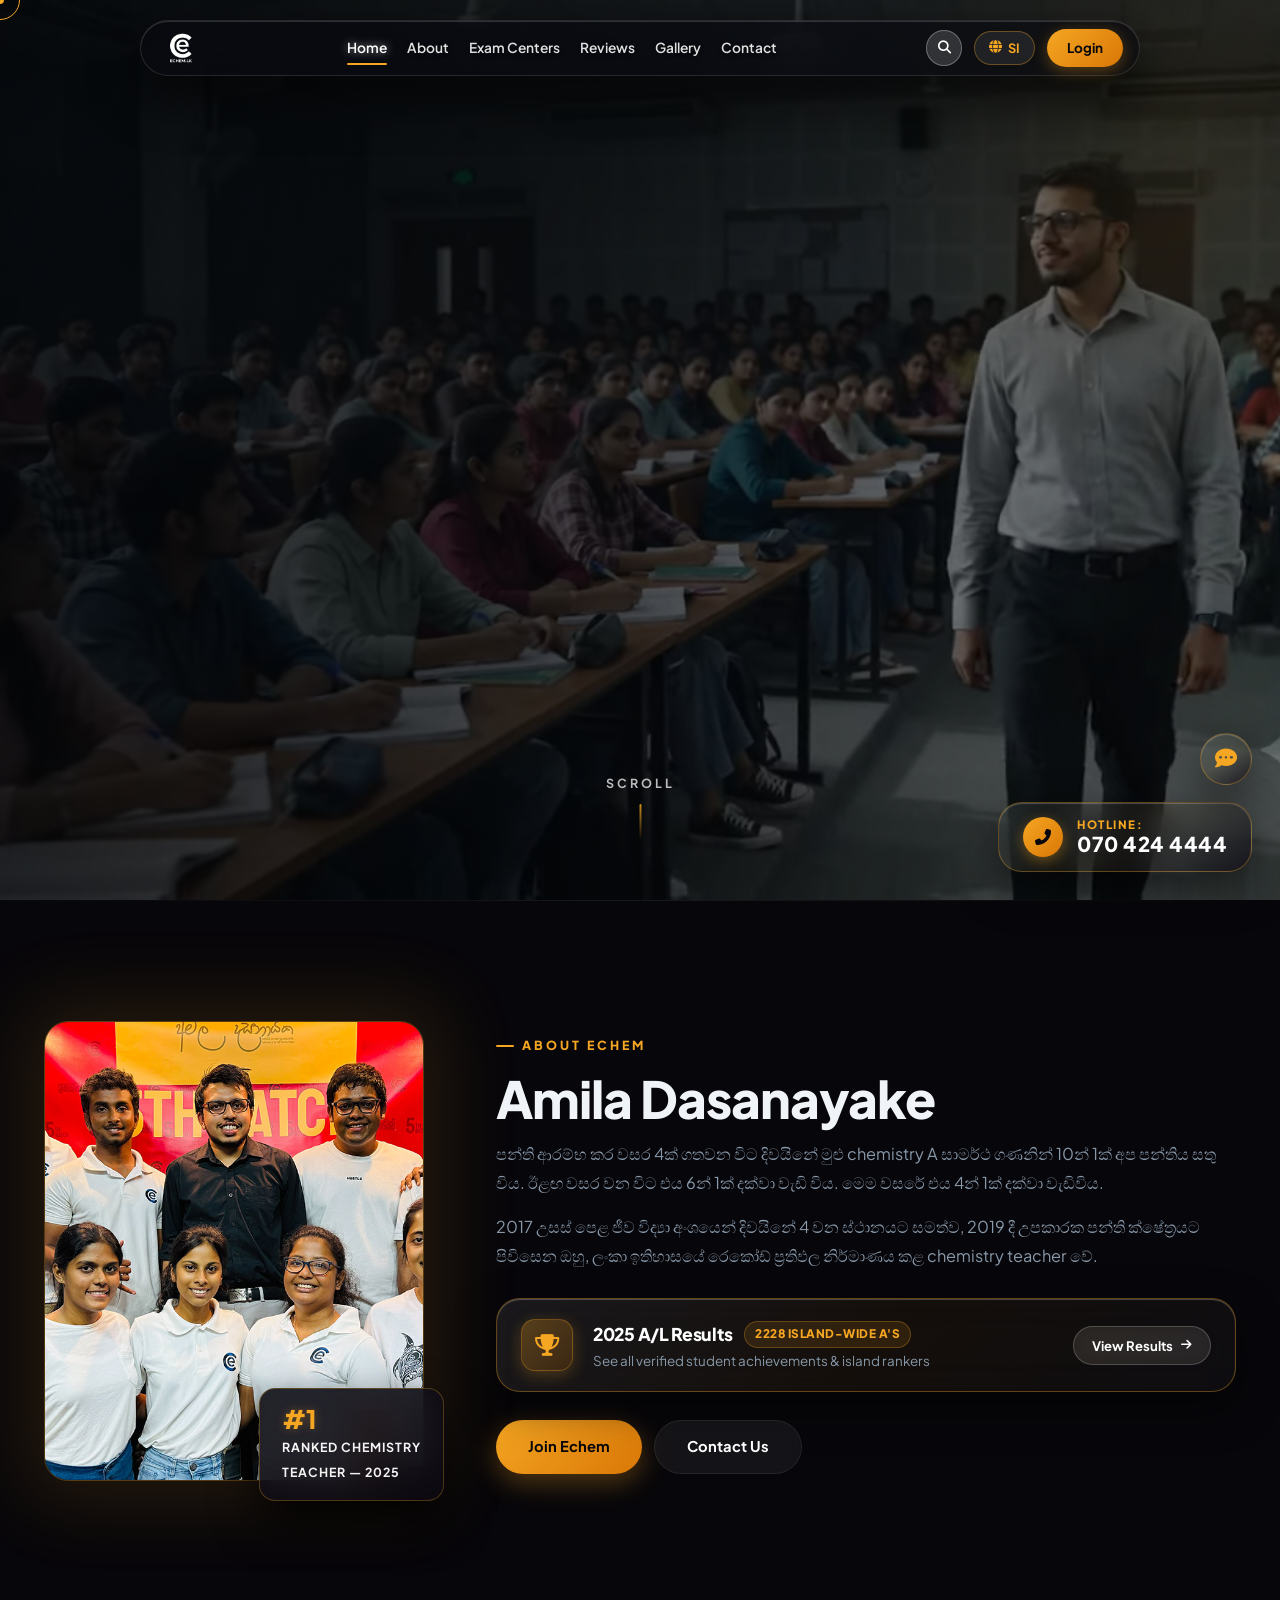
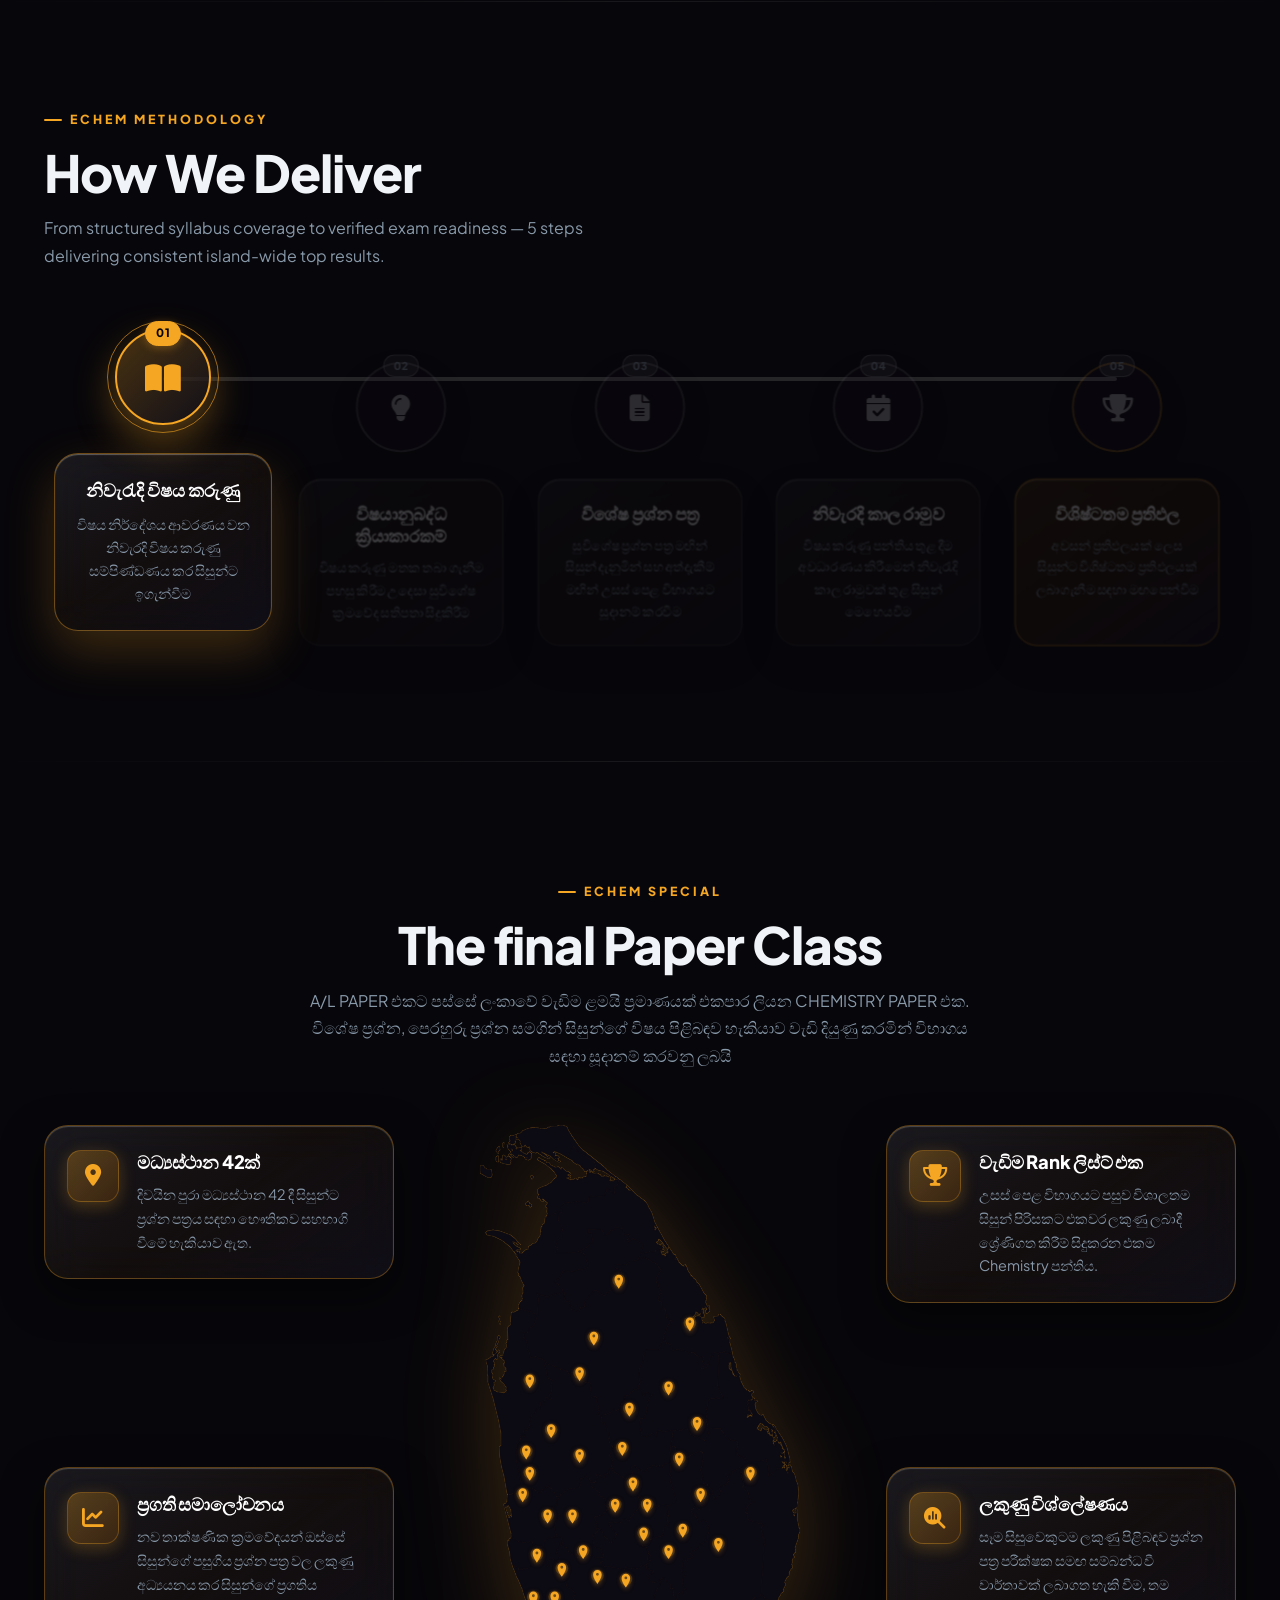
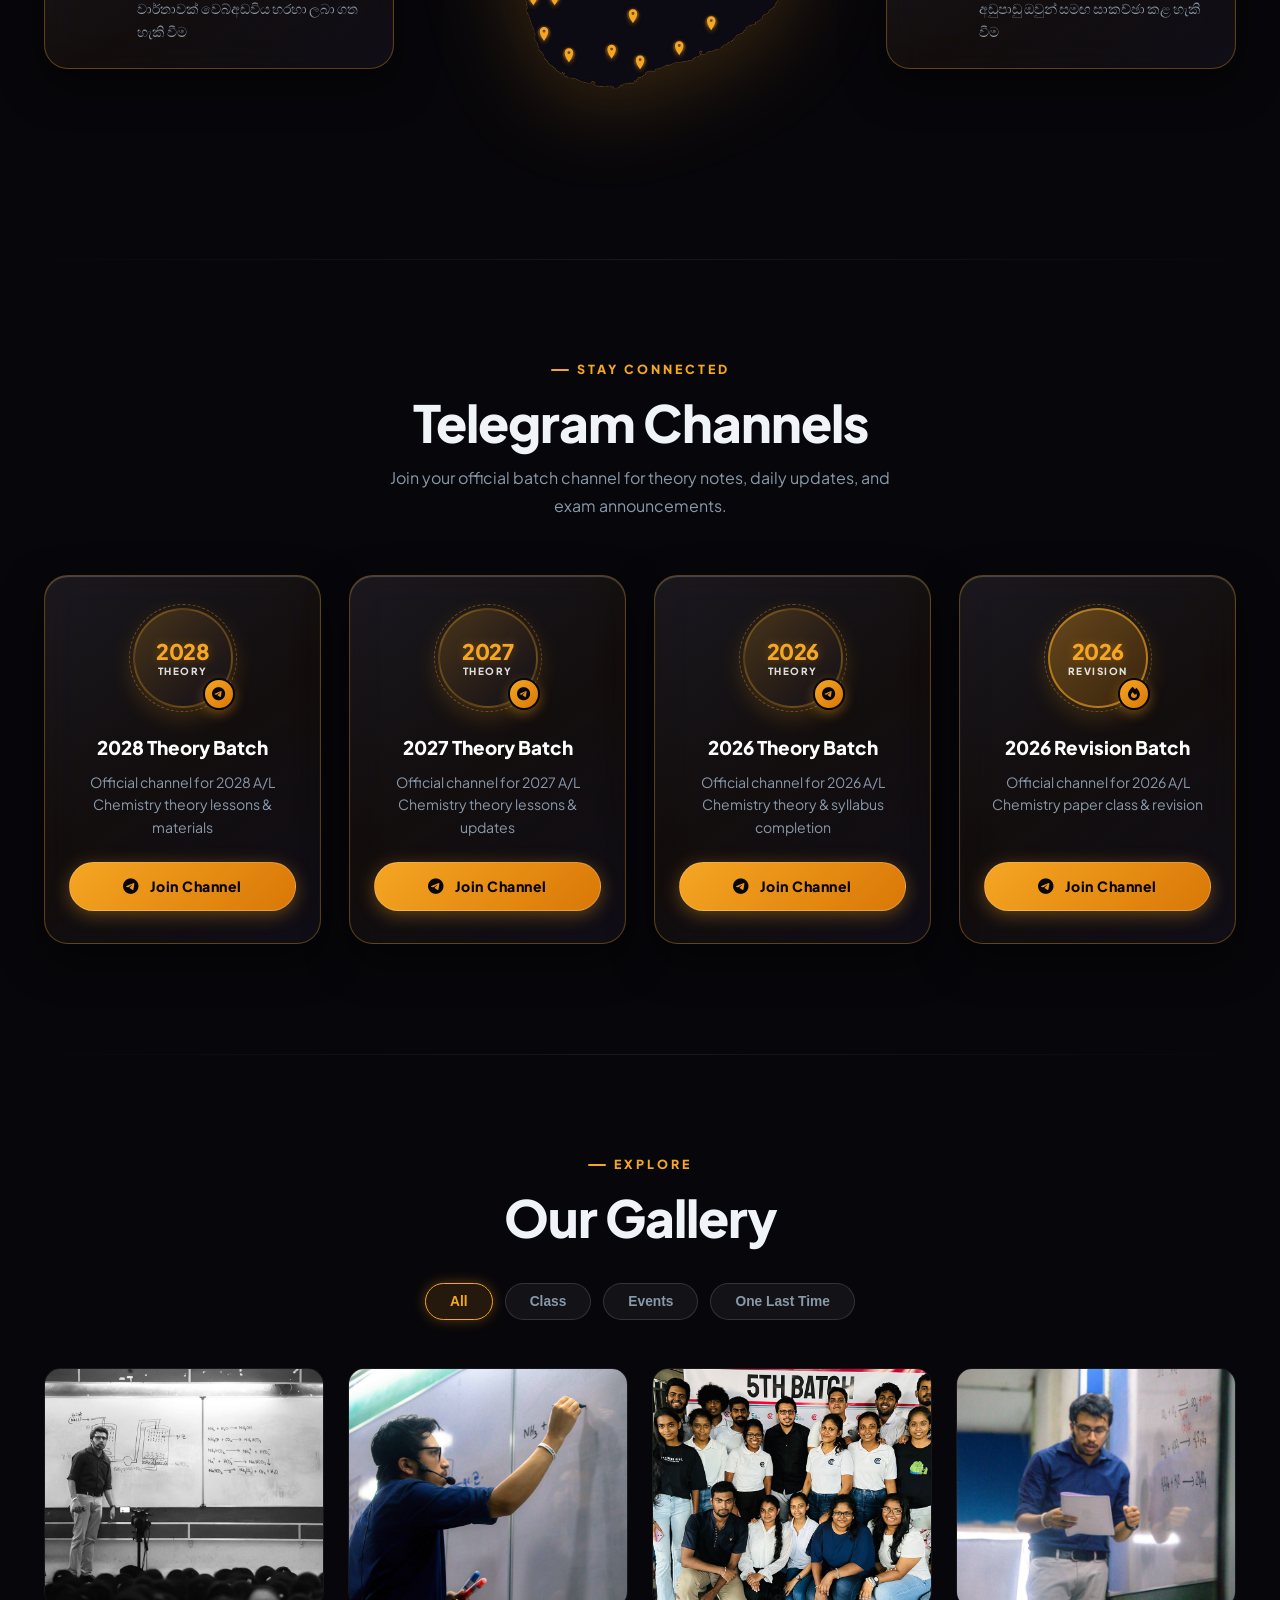
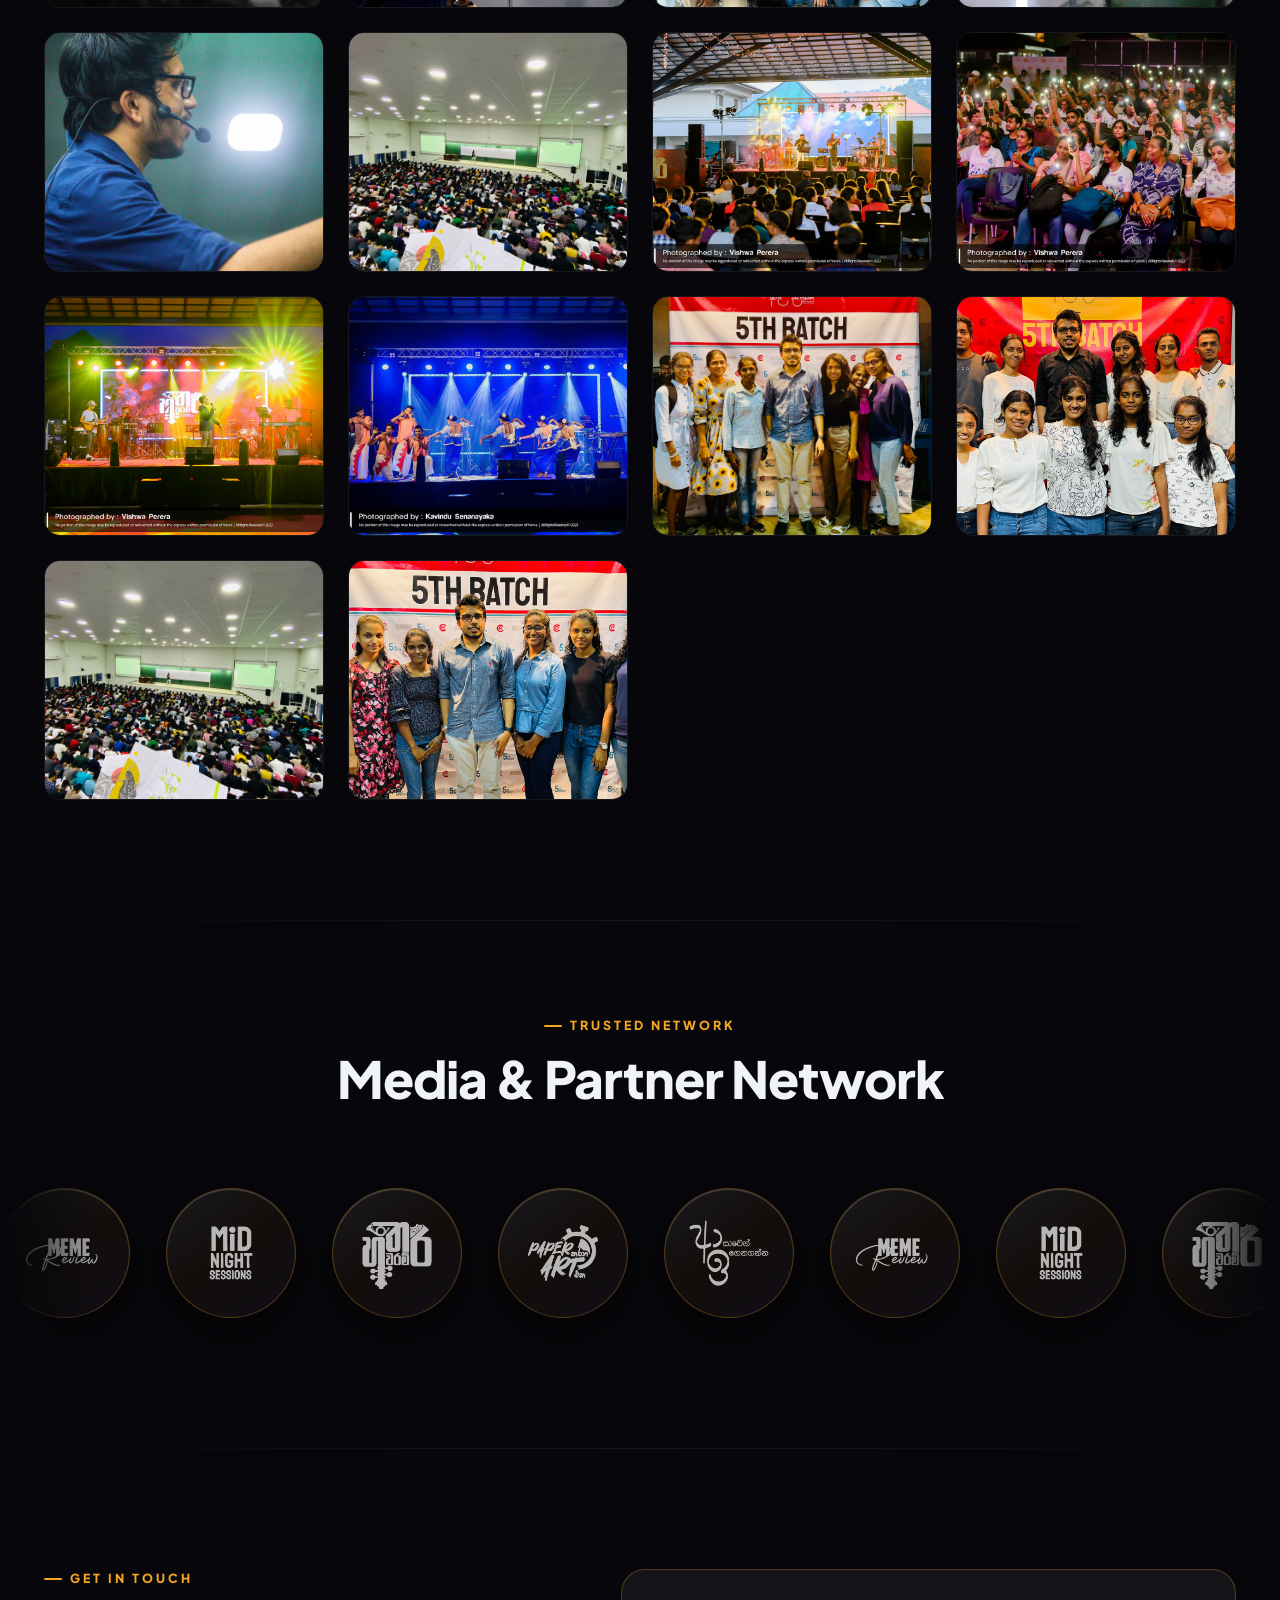
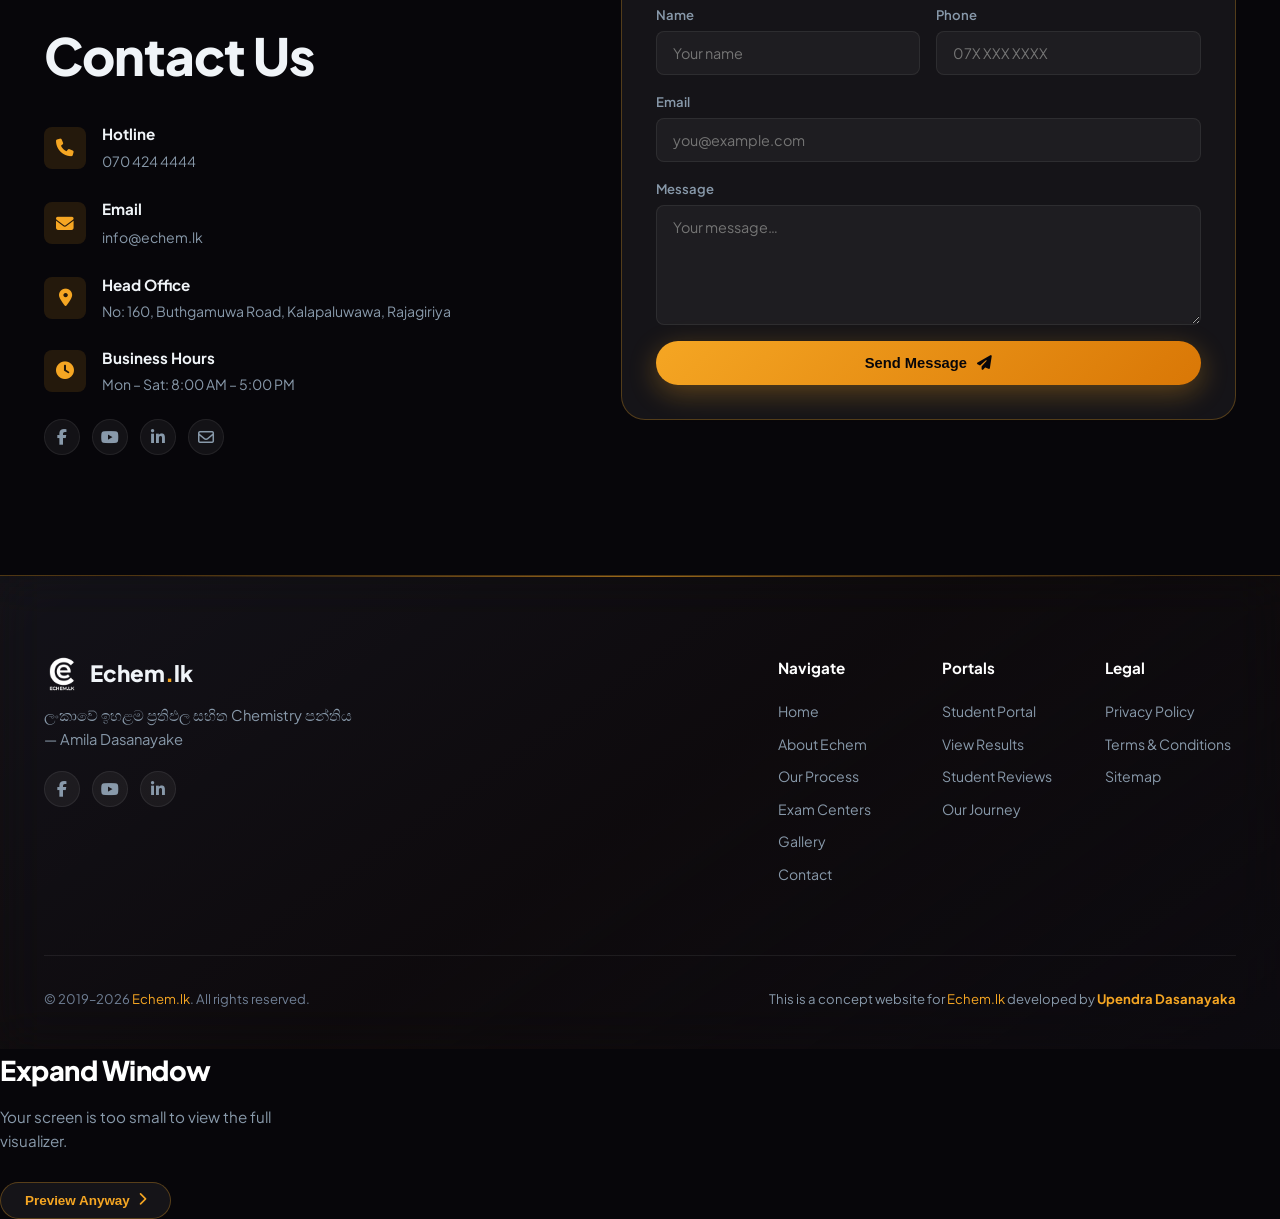
==== eng.html @ e63aa735 "Create full English subpage eng.html and add language switcher" ====
<!DOCTYPE html>
<html lang="en">
<head>
  <meta charset="UTF-8">
  <meta name="viewport" content="width=device-width, initial-scale=1.0">
  <title>Echem.lk | Amila Dasanayake — Sri Lanka's Premier Chemistry Academy</title>
  <meta name="description" content="Lanka's highest-performing A/L Chemistry class. A2228 island-wide top students. Join Echem.lk by Amila Dasanayake — Nugegoda, Gampaha, Galle.">
  <link rel="icon" href="assets/logo-transparent.png" type="image/png">

  <link rel="preconnect" href="https://fonts.googleapis.com">
  <link rel="preconnect" href="https://fonts.gstatic.com" crossorigin>
  <link href="https://fonts.googleapis.com/css2?family=Plus+Jakarta+Sans:ital,wght@0,300;0,400;0,500;0,600;0,700;0,800;1,400&family=Gemunu+Libre:wght@400;500;600;700;800&family=Noto+Sans+Sinhala:wght@400;600;700;800&display=swap" rel="stylesheet">
  <link rel="stylesheet" href="https://cdnjs.cloudflare.com/ajax/libs/font-awesome/6.5.0/css/all.min.css">
  <script src="https://cdnjs.cloudflare.com/ajax/libs/gsap/3.12.5/gsap.min.js"></script>
  <script src="https://cdnjs.cloudflare.com/ajax/libs/gsap/3.12.5/ScrollTrigger.min.js"></script>
  <script src="https://cdnjs.cloudflare.com/ajax/libs/gsap/3.12.5/ScrollToPlugin.min.js"></script>
  <script src="https://unpkg.com/lenis@1.1.14/dist/lenis.min.js"></script>
  <script src="https://mcp.figma.com/mcp/html-to-design/capture.js" async></script>

  <link rel="stylesheet" href="css/style.css?v=2">
  <!-- Vercel Web Analytics & Speed Insights -->
  <script>
    window.va = window.va || function () { (window.vaq = window.vaq || []).push(arguments); };
  </script>
  <script defer src="/_vercel/insights/script.js"></script>
  <script defer src="/_vercel/speed-insights/script.js"></script>
</head>
<body>

<!-- LOADER -->
<div id="loader">
  <div class="ld-brand">
    <img src="assets/logo-transparent.png" alt="Echem.lk Logo" class="ld-img" onerror="this.src='assets/logo.png'">
    <div class="ld-logo">Echem<em>.lk</em></div>
  </div>
  <div class="ld-bar"><div class="ld-fill" id="ld-fill"></div></div>
  <div class="ld-pct" id="ld-pct">0%</div>
</div>

<!-- CANVAS -->
<canvas id="chem-canvas"></canvas>



<!-- CURSOR -->
<div id="cursor-dot"></div>
<div id="cursor-ring"></div>

<!-- SEARCH SHADE -->
<div id="search-shade"></div>

<!-- NAVBAR -->
<nav id="navbar">
  <div class="nav-pill" id="nav-pill">
    <a href="#hero" class="nav-brand">
      <img src="assets/logo-transparent.png" alt="Echem.lk" class="nav-logo"
           onerror="this.style.display='none';document.querySelector('.nav-logo-t').style.display='block'">
      <div class="nav-logo-t" style="display:none">Echem<span>.</span>lk</div>
    </a>
    <div class="nav-div"></div>
    <button class="nav-hamburger" id="nav-ham" aria-label="Toggle navigation menu">
      <span class="ham-line"></span>
      <span class="ham-line"></span>
      <span class="ham-line"></span>
    </button>
    <div class="nav-links" id="nav-links">
      <a href="#hero" class="active">Home</a>
      <a href="#about">About</a>
      <a href="#centers">Exam Centers</a>
      <a href="https://reviews.echem.lk/" target="_blank" rel="noopener noreferrer">Reviews</a>
      <a href="#gallery">Gallery</a>
      <a href="#contact">Contact</a>
    </div>
    <div class="nav-acts" id="nav-acts">
      <button class="nav-search-btn" id="nsb" aria-label="Search"><i class="fas fa-search"></i></button>
      <a href="index.html" class="lang-btn" aria-label="Switch to Sinhala"><i class="fas fa-globe"></i> SI</a>
      <a href="https://student.echem.lk/login" target="_blank" rel="noopener noreferrer" class="nav-login">Login</a>
    </div>
    <div class="nav-sx" id="nav-sx">
      <i class="fas fa-search" style="color:var(--text-dim);font-size:.82rem;flex-shrink:0"></i>
      <input type="text" id="ns-input" placeholder="Search Echem.lk… (Ctrl+K)" autocomplete="off">
      <button class="nav-sx-close" id="nsc" aria-label="Close search"><i class="fas fa-times"></i></button>
      
      <!-- Search Results Dropdown -->
      <div class="search-res" id="search-res">
        <div class="sr-label">Quick Links</div>
        <a href="#hero">Home</a>
        <a href="#about">About Echem</a>
        <a href="#centers">Exam Centers</a>
        <a href="#telegram">Telegram Channels</a>
        <a href="#gallery">Gallery</a>
        <a href="#contact">Contact Support</a>
      </div>
    </div>
  </div>
</nav>

<!-- ═══ HERO ═══ -->
<section id="hero">
  <video id="hero-video" autoplay loop muted playsinline preload="auto">
    <source src="assets/hero-bg.webm" type="video/webm">
    <source src="assets/hero-bg.mp4" type="video/mp4">
  </video>
  <div class="hero-ov"></div>
  <div class="hero-orb1"></div>
  <div class="hero-orb2"></div>

  <div class="hero-content hero-promo" id="hero-c">
    <!-- Top Block -->
    <div class="lw"><div class="li hp-top">
      <div class="hp-row1">
        <div class="hp-text">
          <div class="hp-year"><span class="hp-yr-num">2025</span> SRI LANKA'S</div>
          <div class="hp-bold">TOTAL <span class="hp-letter-a">A</span></div>
          <div class="hp-bold">PASSES</div>
        </div>
        <div class="hp-frac-wrap">
          <div class="hp-frac">
            <span class="hp-num">1</span>
            <span class="hp-slash">/</span>
            <span class="hp-den">4</span>
          </div>
          <div class="hp-suffix">SHARE</div>
        </div>
      </div>
    </div></div>

    <div class="lw"><div class="li"><hr class="hp-div"></div></div>

    <!-- Middle Block -->
    <div class="lw"><div class="li hp-mid">
      <div class="hp-small">For the 3rd Consecutive Year<br>In All-Time Island History</div>
      <div class="hp-record">SRI LANKA'S HIGHEST</div>
      <div class="hp-chem-row">
        <span class="hp-chem">Chemistry</span>
        <span class="hp-badge">A RECORD</span>
      </div>
    </div></div>

    <!-- Bottom Block -->
    <div class="lw"><div class="li hp-bot">
      <div class="hp-massive">A<span id="c1">2228</span></div>
    </div></div>

    <!-- CTA -->
    <div class="hero-cta" id="hcta" style="margin-top: 32px; opacity:0; transform:translateY(20px);">
      <a href="https://student.echem.lk/" target="_blank" rel="noopener noreferrer" class="btn btn-c"><i class="fas fa-user-graduate"></i> Student Portal</a>
      <a href="https://results.echem.lk/" target="_blank" rel="noopener noreferrer" class="btn btn-g">View Results</a>
    </div>
  </div>

  <div class="scroll-hint" id="scroll-hint">
    <span>Scroll</span>
    <div class="scroll-line"></div>
  </div>
</section>

<!-- ═══ ABOUT ═══ -->
<div class="divider"></div>
<section id="about">
  <div class="si-wrap">
    <div class="ab-layout">
      <div class="ab-img-col" id="ab-img">
        <div class="ab-frame">
          <img src="assets/about-teacher.jpg" alt="Amila Dasanayake"
               onerror="this.parentElement.style.background='linear-gradient(135deg,#0b1220,#0d1a2e)';this.style.display='none'">
        </div>
        <div class="ab-glow"></div>
        <div class="ab-badge">
          <strong>#1</strong>
          <span>Ranked Chemistry<br>Teacher — 2025</span>
        </div>
      </div>
      <div class="ab-col" id="ab-col">
        <span class="s-tag">About Echem</span>
        <h2 class="s-title">Amila Dasanayake</h2>
        <div class="ab-body si">
          <p>පන්ති ආරම්භ කර වසර 4ක් ගතවන විට දිවයිනේ මුළු chemistry A සාමර්ථ ගණනින් 10න් 1ක් අප පන්තිය සතු විය. ඊළඟ වසර වන විට එය 6න් 1ක් දක්වා වැඩි විය. මෙම වසරේ එය 4න් 1ක් දක්වා වැඩිවිය.</p>
          <p>2017 උසස් පෙළ ජීව විද්‍යා අංශයෙන් දිවයිනේ 4 වන ස්ථානයට සමත්ව, 2019 දී උපකාරක පන්ති ක්ෂේත්‍රයට පිවිසෙන ඔහු, ලංකා ඉතිහාසයේ රෙකෝඩ් ප්‍රතිඵල නිර්මාණය කළ chemistry teacher වේ.</p>
        </div>
        <a href="https://results.echem.lk/" target="_blank" rel="noopener noreferrer" class="res-thumb">
          <div class="res-icon"><i class="fas fa-trophy"></i></div>
          <div class="res-text">
            <div class="res-header">
              <h4>2025 A/L Results</h4>
              <span class="res-pill">2228 Island-Wide A's</span>
            </div>
            <p class="res-desc">See all verified student achievements & island rankers</p>
          </div>
          <div class="res-cta">
            <span>View Results</span>
            <i class="fas fa-arrow-right"></i>
          </div>
        </a>
        <div class="ab-actions">
          <a href="https://student.echem.lk/" target="_blank" rel="noopener noreferrer" class="btn btn-c">Join Echem</a>
          <a href="#contact" class="btn btn-g">Contact Us</a>
        </div>
      </div>
    </div>
  </div>
</section>

<!-- ═══ PROCESS ═══ -->
<div class="divider"></div>
<section id="process">
  <div class="si-wrap">
    <div class="proc-hd" id="proc-hd">
      <span class="s-tag">Echem Methodology</span>
      <h2 class="s-title">How We Deliver</h2>
      <p class="s-sub">From structured syllabus coverage to verified exam readiness — 5 steps delivering consistent island-wide top results.</p>
    </div>

    <div class="proc-timeline-container" id="proc-timeline">
      
      <!-- Horizontal Connecting Line -->
      <div class="proc-line-bg">
        <div class="proc-line-fill" id="proc-line-fill"></div>
      </div>

      <!-- 5 Step Nodes & Cards -->
      <div class="proc-grid">

        <!-- Step 01 -->
        <div class="proc-item active" data-step="1">
          <div class="proc-node-wrap">
            <div class="proc-node">
              <span class="pn-num">01</span>
              <div class="pn-icon"><i class="fas fa-book-open"></i></div>
            </div>
            <div class="pn-pulse"></div>
          </div>
          <div class="proc-card">
            <h3 class="pc-title si">නිවැරැදි විෂය කරුණු</h3>
            <p class="pc-body si">විෂය නිර්දේශය ආවරණය වන නිවැරදි විෂය කරුණු සම්පිණ්ඩණය කර සිසුන්ට ඉගැන්වීම</p>
          </div>
        </div>

        <!-- Step 02 -->
        <div class="proc-item" data-step="2">
          <div class="proc-node-wrap">
            <div class="proc-node">
              <span class="pn-num">02</span>
              <div class="pn-icon"><i class="fas fa-lightbulb"></i></div>
            </div>
            <div class="pn-pulse"></div>
          </div>
          <div class="proc-card">
            <h3 class="pc-title si">විෂයානුබද්ධ ක්‍රියාකාරකම්</h3>
            <p class="pc-body si">විෂය කරුණු මතක තබා ගැනීම පහසු කිරීම උදෙසා සුවිශේෂ ක්‍රමවේද සතිපතා සිදුකිරීම</p>
          </div>
        </div>

        <!-- Step 03 -->
        <div class="proc-item" data-step="3">
          <div class="proc-node-wrap">
            <div class="proc-node">
              <span class="pn-num">03</span>
              <div class="pn-icon"><i class="fas fa-file-alt"></i></div>
            </div>
            <div class="pn-pulse"></div>
          </div>
          <div class="proc-card">
            <h3 class="pc-title si">විශේෂ ප්‍රශ්න පත්‍ර</h3>
            <p class="pc-body si">සුවිශේෂ ප්‍රශ්න පත්‍ර මඟින් සිසුන් දැනුමින් සහ අත්දැකීම් මඟින් උසස් පෙළ විභාගයට සූදානම් කරවීම</p>
          </div>
        </div>

        <!-- Step 04 -->
        <div class="proc-item" data-step="4">
          <div class="proc-node-wrap">
            <div class="proc-node">
              <span class="pn-num">04</span>
              <div class="pn-icon"><i class="fas fa-calendar-check"></i></div>
            </div>
            <div class="pn-pulse"></div>
          </div>
          <div class="proc-card">
            <h3 class="pc-title si">නිවැරදි කාල රාමුව</h3>
            <p class="pc-body si">විෂය කරුණු පන්තිය තුළ දීම අවධාරණය කිරීමෙන් නිවැරැදි කාල රාමුවක් තුළ සිසුන් මෙහෙයවීම</p>
          </div>
        </div>

        <!-- Step 05 -->
        <div class="proc-item proc-item-gold" data-step="5">
          <div class="proc-node-wrap">
            <div class="proc-node pn-gold">
              <span class="pn-num pn-num-gold">05</span>
              <div class="pn-icon"><i class="fas fa-trophy"></i></div>
            </div>
            <div class="pn-pulse pn-pulse-gold"></div>
          </div>
          <div class="proc-card pc-gold">
            <h3 class="pc-title si">විශිෂ්ටතම ප්‍රතිඵල</h3>
            <p class="pc-body si">අවසන් ප්‍රතිඵලයක් ලෙස සිසුන්ට විශිෂ්ටතම ප්‍රතිඵලයක් ලබාගැනීම සඳහා මඟපෙන්වීම</p>
          </div>
        </div>

      </div>
    </div>
  </div>
</section>

<!-- ═══ EXAM CENTERS + MAP ═══ -->
<div class="divider"></div>
<section id="centers">
  <div class="si-wrap">
    <div class="sec-hd" style="text-align: center; margin-bottom: 56px; display: flex; flex-direction: column; align-items: center;">
      <span class="s-tag">Echem Special</span>
      <h2 class="s-title">The final Paper Class</h2>
      <p class="s-sub" style="margin: 0 auto; max-width: 680px; font-family: 'Noto Serif Sinhala', 'Plus Jakarta Sans', sans-serif;">A/L PAPER එකට පස්සේ ලංකාවේ වැඩිම ළමයි ප්‍රමාණයක් එකපාර ලියන CHEMISTRY PAPER එක. විශේෂ ප්‍රශ්න, පෙරහුරු ප්‍රශ්න සමගින් සිසුන්ගේ විෂය පිළිබඳව හැකියාව වැඩි දියුණු කරමින් විභාගය සඳහා සූදානම් කරවනු ලබයි</p>
    </div>

    <div class="cen-layout">

      <!-- LEFT SIDE (2 Cards) -->
      <div class="cen-col cen-left">

        <div class="fcard reveal-up">
          <div class="fc-icon"><i class="fa-solid fa-location-dot"></i></div>
          <div class="fc-text">
            <h3>මධ්‍යස්ථාන 42ක්</h3>
            <p>දිවයින පුරා මධ්‍යස්ථාන 42 දී සිසුන්ට ප්‍රශ්න පත්‍රය සඳහා භෞතිකව සහභාගි වීමේ හැකියාව ඇත.</p>
          </div>
        </div>

        <div class="fcard reveal-up" style="animation-delay:0.15s">
          <div class="fc-icon"><i class="fa-solid fa-chart-line"></i></div>
          <div class="fc-text">
            <h3>ප්‍රගති සමාලෝචනය</h3>
            <p>නව තාක්ෂණික ක්‍රමවේදයන් ඔස්සේ සිසුන්ගේ පසුගිය ප්‍රශ්න පත්‍ර වල ලකුණු අධ්‍යයනය කර සිසුන්ගේ ප්‍රගතිය වාර්තාවක් වෙබ්අඩවිය හරහා ලබා ගත හැකි වීම</p>
          </div>
        </div>

      </div>

      <!-- MIDDLE COLUMN (Centered Smaller Sri Lanka Map) -->
      <div class="cen-col cen-mid">
        <div class="cen-map" id="cen-map">
          <div class="map-tip" id="map-tip"></div>
<svg id="sl-map" viewBox="0 0 449.69 792.55" xmlns="http://www.w3.org/2000/svg"
             preserveAspectRatio="xMidYMid meet">
          <defs>
            <filter id="pin-glow">
              <feGaussianBlur stdDeviation="2" result="blur"/>
              <feMerge><feMergeNode in="blur"/><feMergeNode in="SourceGraphic"/></feMerge>
            </filter>
            </defs>

          <g class="sl-strokes">
<path class="province" id="LK-11" data-title="Colombo" d="m 44.487125,578.90075 2.6,0.07 -0.85,3.88 1.17,0.77 3.07,-0.34 -0.63,0.87 0.73,0.82 2.1,-0.67 1.16,0.91 1.25,-1.28 0.88,0.78 1.61,-0.27 1.98,2.33 2.36,-0.89 6.19,1.5 1.55,-1.65 1.46,0.39 2.63,-0.87 -0.11,1.34 1.33,2.96 1.97,0.25 6.04,3.27 0.97,-1.17 1.99,1.06 0.69,-0.62 3.04,-0.14 0.12,-5.37 0.96,-2.75 1.43,-0.5 0.75,-1.82 2.38,-0.53 0.45,-1.67 8.550005,0.81 0.8,-1.88 1.86,0.31 0,0 1.03,0.71 1.08,-0.74 2.05,0.46 1.52,-0.61 2.17,1.17 -0.08,3.22 1.05,1.45 0.04,1.6 -0.74,1.2 -2.38,-0.32 0.42,4.01 0,0 -2.13,1.87 0.27,0.95 -0.97,-0.12 -1.07,0.97 -0.02,1.35 -1.42,1.26 -0.44,3.8 -0.89,1.71 2.61,0.62 0.96,1.06 1.51,3.83 0.07,2.91 -0.84,0.76 -3.79,0.02 0,0 -1.03,-1.15 -2.07,0.88 -1.09,-1.63 -1.87,-0.39 -6.640005,3.79 1.6,4.81 -0.11,1.72 -0.75,0.63 -2.32,-0.39 -2.14,-4.49 -0.06,-1.79 -1.01,-0.55 -0.33,-1.62 -1.82,-0.55 -1.12,0.43 -1.7,3.89 -1.18,1.12 -2.76,-1.03 -1.23,-1.74 -1.19,-0.4 -1.95,2.98 -2.54,0.8 0.42,0.67 -1.42,1.29 -0.84,-0.07 -0.22,1.4 -1.33,0.1 -3.79,2.47 -1.92,-0.54 -2,0.53 -1.61,-0.9 -0.6,2.46 -0.71,0.42 -4.99,-0.1 -0.59,-0.67 0.37,-1.11 -1.15,-1.34 -4.95,-2.33 -0.5,0.79 1.44,1.81 2.07,7.84 -0.24,1.76 0,0 -4.53,-11.03 -3.36,-10.53 -1.16,-10.42 -3.26,-11.53 0.67,-4.48 0.67,2.91 1.51,-3.25 -0.39,-1.23 2.18,-0.78 1.05,-2.5 z"/>
          <path class="province" id="LK-12" data-title="Gampaha" d="m 58.947125,518.95075 0.76,0.35 0.27,-1.25 1.58,-0.24 -0.92,-1.03 0.17,-0.79 1.03,0 0.09,-0.75 1.9,0.97 2.04,-0.69 0.74,-1.57 2.68,-0.66 -1.2,-0.58 3.1,-1.57 0.63,-1.23 1.64,1.19 2.45,-0.58 -0.67,1.05 1.06,0.65 0.28,1.23 1.44,-0.33 1.76,0.72 1.59,3.06 1.27,0.12 4.17,-2.49 0.57,-1.54 3.69,-1.44 4.77,-3.93 4.819995,3.86 -0.999995,1.49 0.479995,0.97 4.54001,3.3 3.03,4.68 1.06,-0.46 1.03,0.97 0,0 0.99,2.55 -3.02,2.18 0.54,2.71 -0.45,5.48 -4.37,0.22 -1.09,1.92 -2.34,-0.95 1.73999,2.55 -0.07,5.43 1.7,4.91 2.41,-2.04 5.68999,-0.15 1.25,0.98 -0.12999,1.68 -1.73,1.25 -1.08,2.92 -1.72,-0.08 -2.35,6.07 -1.9,2.45 2,9.85 1.68,3.05 -0.6,3.41 0,0 -1.86,-0.31 -0.80001,1.88 -8.549995,-0.81 -0.45,1.67 -2.38,0.53 -0.75,1.82 -1.43,0.5 -0.96,2.75 -0.12,5.37 -3.04,0.14 -0.69,0.62 -1.99,-1.06 -0.97,1.17 -6.04,-3.27 -1.97,-0.25 -1.33,-2.96 0.11,-1.34 -2.63,0.87 -1.46,-0.39 -1.55,1.65 -6.19,-1.5 -2.36,0.89 -1.98,-2.33 -1.61,0.27 -0.88,-0.78 -1.25,1.28 -1.16,-0.91 -2.1,0.67 -0.73,-0.82 0.63,-0.87 -3.07,0.34 -1.17,-0.77 0.85,-3.88 -2.6,-0.07 0,0 -0.28,-4.87 -10.3,-40.47 0.39,-1.06 1.34,-0.22 1.01,1.4 -1.51,3.92 1.9,6.17 1.23,1.18 0.06,3.03 1.74,2.13 -0.45,1.68 1.29,0.95 1.4,-0.95 0.73,-2.8 0,1.74 1.01,0.95 0.9,-1.74 -1.12,-9.47 -3.64,-6.33 -2.07,0.95 -0.21,1.15 -0.28,-0.5 -0.62,0.5 0.06,-2.41 -0.84,-1.34 2.18,-3.48 0.62,-9.36 1.51,-0.17 -1.18,-0.38 0,0 1.33,0.1 0.84,-0.79 1.46,1.4 2.88,-2.66 2.55,1.86 1.67,-0.21 0.4,-1.14 1.09,1.05 0.95,-0.95 -0.51,2.67 1.56,-0.46 -0.05,-1.46 1.99,-0.3 0.31,-0.95 3.14,1.67 z"/>
          <path class="province" id="LK-13" data-title="Kalutara" d="m 51.097125,631.73075 0.24,-1.76 -2.07,-7.84 -1.44,-1.81 0.5,-0.79 4.95,2.33 1.15,1.34 -0.37,1.11 0.59,0.67 4.99,0.1 0.71,-0.42 0.6,-2.46 1.61,0.9 2,-0.53 1.92,0.54 3.79,-2.47 1.33,-0.1 0.22,-1.4 0.84,0.07 1.42,-1.29 -0.42,-0.67 2.54,-0.8 1.95,-2.98 1.19,0.4 1.23,1.74 2.76,1.03 1.18,-1.12 1.7,-3.89 1.12,-0.43 1.82,0.55 0.33,1.62 1.01,0.55 0.06,1.79 2.14,4.49 2.32,0.39 0.75,-0.63 0.11,-1.72 -1.6,-4.81 6.640005,-3.79 1.87,0.39 1.09,1.63 2.07,-0.88 1.03,1.15 0,0 -0.35,1.11 0.89,2.49 1.91,2.58 0.05,4.52 2.73,5.56 -0.08,0.63 -1.27001,-0.26 -0.01,0.78 2.15,3.33 1.15,3.84 1.28,0.49 1.06,2.1 2.97,1.74 1.52,2.44 0.44,2.18 -0.5,1.7 1.22,2.44 1.03,1 4.42,0.86 4.21999,4.38 2.1,5.16 -0.86,-0.2 -2.97,1.83 2.21,3.46 -0.11,0.84 14.04,19.33 1.51,3.83 0,0 -1.09,-0.56 -1.69,0.3 -2.18,1.67 -1.09,-0.17 -3.73,1.81 -4.24,2.89 -2.36,-0.11 -2.01,0.99 0.59,5.98 0,0 0.5,1.73 0,0 1.22,2.7 -0.74,3.11 -0.9,-0.29 -3.65,-4.55 -1.57,-0.34 -4.65,-4.6 -1.6,-0.74 -4.23,-0.55 -0.7,1.73 -1.04,-0.18 0.05,2.63 -3.34,1 -7.31,-2.51 -4.719995,0.18 -1.56,-0.95 -2.36,-3.26 -4.81,-2.92 -3.41,0.87 -1.82,-2.23 -4.61,-2.32 -2.1,-0.07 -1,-2.33 -1.59,-0.85 -1.7,-0.04 -0.68,1.45 -1.13,0.5 -1.94,-2.71 0,0 -1.96,-1.91 -1.01,-2.24 -0.17,-2.13 1.85,-1.57 0.06,-1.85 -1.4,-3.47 1.01,-0.78 -0.33,-1.79 -4.03,-10.13 -2.86,-9.63 -5.29,-12.73 -3.02,-5.43 -0.28,-1.96 z"/>
          <path class="province" id="LK-21" data-title="Kandy" d="m 184.76712,481.98075 1.27,0.79 0.25,2.67 1.15,0.35 1.79,2.11 1.15,0.02 1.30001,1.52 2.94999,1.27 2.05001,2.52 3.3,1.07 2.61,2.42 3.47,0.11 5.47,-0.59 1.54,-1.66 0.15,-3.82 1.09,-2.41 -2.22,-6.31 5.36,-3.48 1.05,0.6 -0.09,1.41 1.55,0.24 2.65,2.99 1.48,-0.02 0.67,1.43 1.99,0.75 0.95,1.58 2.35,0.47 2.33,-2.23 1.32,-0.26 -0.3,-1.51 2.72,-2.49 3.9,-0.65 2.1,-1.89 2.53,-0.46 3.09,1.87 1.73,-1.56 2.29,-0.32 1.72,3.28 0.61,-1.29 1.75,0.71 0.86,-2.47 1.95,-1.57 0.23,-1.59 2.45,0.55 2.91,-0.66 2.89,0.33 0,0 0.2,12.37 -1.16,2.76 1.83,1.84 0.84,2.32 -1.34,5.78 8.15,26.37 -1.68,3.42 -5.02,0.78 -2.08,3.3 -5.23,-0.83 0,0 -5.99,-0.42 -3.79,0.71 -2.74,3.67 -0.91001,-0.98 0.01,-1.8 -2.6,0.5 -1.24,-0.45 -2.01,0.82 -8.25,-1.66 -1.56,-1.22 -0.11,-4.29 -2.73,-2.23 -1.09,-2.17 -1.06,-0.3 -3.6,-4.07 -1.6,-0.89 -0.35,0.73 1.1,3.13 -0.58,0.67 1.58,2.37 1.18,0.53 -0.43,2.01 0.98,0.85 -0.65,1.5 0.94,3.4 -6.39,7.37 -1.85,0.62 -1.78,3.96 -4.75,5.28 -1.76,4.09 -2.22,-0.2 -2.82,-1.64 -3.08,-0.23 -2.16,0.74 -0.97,2.82 -1.19,1.22 -9.92,0.99 -1.28,-1.54 -2.11,1.05 -1.37,-0.98 -2.63,1.66 -0.39,2.31 2.58,-0.61 2,3.44 -0.05,1.54 2.66,3.02 2.08,1.19 0.99,2.28 2.53,2.75 -1.75,1.76 -0.91999,4.21 -2.38,1.11 0.05,3.03 -2.17,-0.19 -0.63,1.27 -2.2,-0.3 -2.63,-4.33 -4.88,-4.08 -0.57,-2.92 -3.22,-4.67 0.08,-1.26 -1.69,0 -3.16,-2.27 -2.01,1.8 0,0 -0.5,-3.81 0.57,-2.07 1.48,-1.55 -1.29,-0.04 -2.12,-7.23 -1.7,-2.52 2.02,-1.68 2.93,-0.05 1.63,-1.04 0.75,0.56 3.71,-0.66 0.4,-1.31 0.76,0.17 0.81,-3.1 2.39,-0.57 0.73,1.06 0.75,-1.02 1.03,0.24 -1.08,-2.27 0.83,-0.88 2.66,-0.14 0.31,-0.53 -0.62,-1.88 -6.41,-5.94 -0.13,-0.98 1.97,-1.48 0.02,-2.88 -0.75,-1.28 -1.67,-0.87 -1.31,-2.58 -4.92,-1.12 -0.72,-1.23 0.96,-0.59 0.13,-2.47 -4.8,-4.32 -0.52,-1.37 -3.03,-1.18 -1.75,-1.52 -0.96,-1.21 -0.89,-5.03 0,0 1.71,-0.54 1.55,1.14 1.73,-0.89 1.47,1.29 1.13,-0.02 -1.64,-2.06 1.4,-2.76 1.52,-0.54 1.28,-3.23 -0.53,-1.42 -1.52,-0.78 0.04,-1.28 1.5,-0.43 0.78,1.25 1.58,-0.1 5.13,4.24 2.23,-0.68 -0.3,-4.62 2.55,0.05 0.28,-1.32 1.45,0.53 0.72,-0.77 2.03,1.12 1.01,-0.66 -0.3,-1.54 -1.48,-1.24 0.29,-2.06 -1.49,-1.22 0.29,-0.74 2.36,0.42 0.42,-1.01 z"/>
          <path class="province" id="LK-22" data-title="Matale" d="m 223.16712,369.89075 3.02,2.4 0.25,0.99 0.41,-0.6 1.03,0.76 -0.22,5.37 1.91,1.17 2.15,0.37 0.11,-3.23 3.17,-1.4 1.14,0.53 1.03,1.94 2.91,-0.18 2.68,1.92 -3.88999,1.71 -0.86001,2.9 -2.04,3.12 -1.96,12.49 0.23001,2.17 -1.75,6.06 -1.79001,0.95 0.43,2.5 -2,0.97 -0.81999,-1.12 -2.58001,0.67 -1.54,2.05 0.95,1.08 -0.42,10.67 2.15001,6.48 -0.94,2.31 -1.77001,-1.03 3.58001,3.57 5.24,-0.34 0.89999,1.6 2.34,-1.65 3.23,-0.29 1.01,-2.22 2.25,-1.78 0.49,2.06 1.08,0.63 1.9,-0.35 1.34,1.99 1.34,-7.16 4.62,-0.15 4.3,1.53 2.97,-1.08 7.59,-0.5 1.79,-1.13 0,0 0.71,4.64 -1.03,2 1.06,2.25 0.38,3.28 -2.62,3.68 -0.76,3.69 0,0 0.27,2.67 -0.84,2.86 0.41001,2.49 -1.08,3.77 0.5,15.83 0,0 -2.89,-0.33 -2.91,0.66 -2.45,-0.55 -0.23,1.59 -1.95,1.57 -0.86001,2.47 -1.75,-0.71 -0.61,1.29 -1.72,-3.28 -2.29,0.32 -1.73,1.56 -3.09,-1.87 -2.53,0.46 -2.1,1.89 -3.9,0.65 -2.72,2.49 0.3,1.51 -1.32,0.26 -2.33,2.23 -2.35,-0.47 -0.95,-1.58 -1.99,-0.75 -0.67,-1.43 -1.48,0.02 -2.65,-2.99 -1.55,-0.24 0.09,-1.41 -1.05,-0.6 -5.36,3.48 2.22,6.31 -1.09,2.41 -0.15,3.82 -1.54,1.66 -5.47,0.59 -3.47,-0.11 -2.61,-2.42 -3.3,-1.07 -2.05,-2.52 -2.95,-1.27 -1.3,-1.52 -1.15,-0.02 -1.79,-2.11 -1.15,-0.35 -0.25,-2.67 -1.27,-0.79 0,0 -0.31,-2.33 1.12,-1.62 1.1,0.07 -0.86,-1.75 0.43,-4.47 -0.9,-0.73 0.1,-0.81 -1.3,0.19 0.46,-1.69 -1.57,-2.77 -1.08,-0.37 0.48,-1.11 -0.49,-1.36 2.24,-4.46 2.22,-0.62 -1.06,-3.96 1.47,-2.46 -1.93,-2.19 -0.33,-2.45 -1.96,-0.66 -1.2,-1.66 -0.77,-3.85 1.34,-0.61 0.16,-1.24 -0.89,-2.35 -0.14,-4.94 -2.33,-0.52 0.11,-5.75 -3.44,-4.68 -0.41,-2.49 -2.86,-0.22 -1.43,-1.88 -0.32,-5.1 0.94,-1.37 0,0 0.18,-2.22 4.93,-0.25 8.22,-4.37 2.17,-3.93 2.87,0.24 0.58,1.83 1.36,0.48 3.24,-2.59 1.38,0 0.03,-2.84 3.24,-1.19 -1.32,-2.36 4.37,-3.05 -0.24,-6.35 0.72,-0.34 0.45,-2.37 1.98,-0.68 2.77,1.36 4.75,-7.1 1.44,0.06 1.22,-1.51 z"/>
          <path class="province" id="LK-23" data-title="NuwaraEliya" d="m 164.17712,568.61075 2.01,-1.8 3.16,2.27 1.69,0 -0.08,1.26 3.22,4.67 0.57,2.92 4.88,4.08 2.63,4.33 2.2,0.3 0.63,-1.27 2.17,0.19 -0.05,-3.03 2.38,-1.11 0.92,-4.21 1.75,-1.76 -2.53,-2.75 -0.99,-2.28 -2.08,-1.19 -2.66,-3.02 0.05,-1.54 -2,-3.44 -2.58,0.61 0.39,-2.31 2.63,-1.66 1.37,0.98 2.11,-1.05 1.28,1.54 9.92,-0.99 1.19,-1.22 0.97,-2.82 2.16,-0.74 3.08,0.23 2.82,1.64 2.22,0.2 1.76,-4.09 4.75,-5.28 1.78,-3.96 1.85,-0.62 6.39,-7.37 -0.94,-3.4 0.65,-1.5 -0.98,-0.85 0.43,-2.01 -1.18,-0.53 -1.58,-2.37 0.58,-0.67 -1.1,-3.13 0.35,-0.73 1.6,0.89 3.6,4.07 1.06,0.3 1.09,2.17 2.73,2.23 0.11,4.29 1.56,1.22 8.25,1.66 2.01,-0.82 1.24,0.45 2.6,-0.5 -0.01,1.8 0.91,0.98 2.74,-3.67 3.79,-0.71 5.99,0.42 0,0 -0.67,1.38 3.8,7.36 -0.12,3.01 -1.78,-0.59 -0.4,3.08 1.82,0.49 1.17001,1.3 -1.56,1.25 -1.16001,2.7 0.71,0.86 -0.33,1.4 2.41,2.51 -1.37999,0.71 -0.53,2.23 -2.93,1.78 -0.57,2.32 -1.82,0.94 -0.05,3.65 -1.9,5.88 -4.24,2.75 -1.38,-0.25 -3.37,0.97 -2.56,-0.9 -5.41001,4.51 -1.01,5.22 -2.86,2.17 -6.93,-0.49 -1.03,1.07 0.24,1.2 6.47,1.74 -0.32,1.52 1.22001,0.53 -0.54001,2.37 1.12,-0.44 1.34,1.11 -0.7,2.91 3.43,3.42 -1.19999,2.3 -1.44,0.71 -1.54001,-0.42 -0.57999,0.76 0.70999,1.86 3.97001,1.49 -0.58,1.84 -1.83,1.94 -2.15,-0.51 -1.25,0.74 0,0 -4.08,3.63 -2.99,-0.88 -5.96,4.04 -2.68,-1.03 -5.09,1.7 -2.46,-0.84 -6.65,-0.57 -0.36001,1.49 -1.11,0.68 -3.71,-0.43 -4.1,-1.22 -8.53,-0.91 -5.72,-2.36 -3.41,1.53 -3.19,-1.78 -2.15,-0.35 -2.49,-3.63 2.76,-2.39 -0.32,-0.61 -1.04,0.18 -0.69,-1.08 0.78,-3.19 0,0 1.58,-0.79 1.54,-2.39 -0.42,-1.07 -1.81,-0.91 -0.05,-1.65 -1.05,-1.26 0.62,-3.06 -3.62,-2.33 -4.03,-0.34 -1.07,-1.2 -4.38,-1.51 0.28,-1.68 0.63,-0.13 0.02,-6.69 1.6,-1.95 -0.31,-1.86 -2.35,-2.23 0.14,-1.39 0.91,-1.11 2.55,-0.24 3.45,-3.6 0.15,-1.44 -0.76,-0.02 z"/>
          <path class="province" id="LK-31" data-title="Galle" d="m 68.567125,687.32075 1.94,2.71 1.13,-0.5 0.68,-1.45 1.69,0.04 1.6,0.85 1,2.33 2.09,0.07 4.61,2.32 1.82,2.23 3.41,-0.87 4.81,2.93 2.36,3.26 1.55,0.95 4.719995,-0.18 7.31,2.51 3.34,-1 -0.04,-2.62 1.03,0.18 0.69999,-1.73 4.23,0.55 1.6,0.74 4.65,4.6 1.58,0.34 3.64,4.55 0.9,0.29 0.74,-3.12 -1.22,-2.69 0,0 -0.49,-1.73 0,0 -0.6,-5.98 2.01,-1 2.36,0.11 4.24,-2.88 3.73,-1.81 1.1,0.17 2.18,-1.67 1.69,-0.3 1.09,0.56 0,0 7.49,6.75 2.51,0.61 1.81,-1.07 2.17,1.4 2.81,0.35 1.38,1.56 3.82,-0.38 0.86,2.52 0,0 -1.41,0.74 -2.05,-0.25 -2.69,2.69 -0.86,0.06 0.78,2.59 2.18,1.7 0.64,1.37 1.44,0.43 2.06,4.36 -1.79,1.55 -0.23,1.5 -1.14,-0.35 -0.99,1.18 -1.55,-0.3 -1.24,-1.54 -1.51,0.28 -1.55,-2.66 -2.71,-1.25 -0.71,-1.61 -2.98,-1.57 -1.96,-2.1 -2.39,0.93 -1.46,-0.44 -1.62,1.26 3.23,4.37 3.96,2.11 1.76,4.06 3.48,3.65 -0.79,1.26 1.21,1.58 -1.16,0.78 0.9,2.14 -2.67,2.38 -8.73,-1.37 2.91,3.2 1.06,2.96 -3.07,0.85 1.67,2.93 -0.98,1.12 -1.34,0.17 -0.42,2.38 0.74,3.12 0.64,1.05 2.21,0.87 1.15,2.89 1.38,0.87 1.54,-0.18 0.48,1.25 3.21,2.16 -0.44,1.47 -1.85,0.67 -3.36,2.81 -1.24,3.25 -1.13,0.28 -0.98,-1.22 -0.99,0.6 0.46,4.17 0.95,0.61 3.19,-0.28 2.25,2.74 -2.21,0.65 -0.24,0.77 -2.5,-0.31 -1.64,1.05 -1.76,4.97 0.61,3.7 0,0 -2.86,-0.5 -11.65,-5.03 -9.96,-1.35 -2.74,-2.18 -1.46,0.84 -1.57,-2.4 1.01,-0.34 0.56,-1.73 -0.78,-0.95 -1.96,0.44 -0.45,-0.33 0.91,-0.51 -1.53,-0.38 -1.06,0.72 0.34,1.4 -0.68,0.39 -2.07,-2.57 -4.87,-2.63 -1.06,-1.4 0.22,-0.67 -10.409995,-7.94 -0.73,-2.46 -4.59,-3.86 -0.28,-3.64 -1.34,-1.4 -0.73,-2.29 -5.38,-5.2 0.45,-1.96 -2.24,-4.87 0,-1.51 -3.41,-5.14 -0.62,-1.74 1.02,-5.37 -1.97,-3.64 0.5,-1.56 -1.45,-4.48 -1.57,-2.63 z"/>
          <path class="province" id="LK-32" data-title="Matara" d="m 170.59712,701.82075 7.75,-1.36 0.02,-2.79 2.19,-0.19 0.11,-1.1 0.88,-0.31 1.07,1.34 2.09,-0.97 2.71,0.74 3.67,-1.4 4.41,0.26 0.25,1.92 -0.9,1.13 0.38,2.03 -2.21,2.29 0.93,2.78 4.08,-1.13 6.03,-0.46 0.41,2.82 -1.24,0.52 1.46,1.99 1.28,0.07 0.88,1.03 -1.1,0.62 0.08,2.56 0,0 -2.7,0.69 1.4,3.08 -2.18999,3.29 1.91999,1.92 -4.78,1.78 -2.02,2.55 -0.66,3.11 -3.41,5.02 0.65,2.22 1.57,1.2 1.91,0.26 1.67,2.27 2.97,0.15 1.68,-0.87 0.43,1.46 -1.45,3.56 -1.72,1.59 0.30001,1.49 2.5,0.99 0.66,1.87 4.69999,-0.93 1.42,0.64 0.38,1.04 -2.37,1.36 -0.81,1.34 0.66,1.34 -0.28,1.2 2.34,2.77 -0.66,0.82 0.58,0.56 -0.24,1.15 -0.85,0.74 -0.99,-0.67 -2.14,1.69 -2.19,0.43 -1.31,1.85 1.77,0.85 0.56,2.75 5.07,-0.25 1.37,1.62 -0.31,1.18 -2.04,0.82 0.29,3.61 2.94,-0.51 4.27,2.9 0,0 -1.40999,3.81 -2.02001,-0.56 0,0.62 -1.57,0.11 -0.06,-0.89 -1.62,-0.06 -0.84,1.06 -2.86,-0.22 -4.59,0.84 -1.4,0.78 -0.56,1.45 -0.78,-0.78 -2.69,0.45 -0.34,1.51 -0.84,0.17 0.45,1.12 -3.64,1.4 -1.34,-0.28 -0.61,1.59 -1.57,-0.33 0.11,-1.62 -1.4,-1.45 -4.2,-1.34 -3.64,0.11 -0.22,0.33 -2.97,0.89 -5.49,-0.95 -4.76,0.5 -2.63,-1.51 -1.29,0.67 -1.46,-1.12 1.46,-0.39 0.22,-2.85 -3.19,-1.96 -2.06999,0.28 -1.96001,3.35 -6.61,-1.96 0,0 -0.6,-3.7 1.76,-4.97 1.64,-1.05 2.5,0.31 0.24,-0.78 2.21,-0.65 -2.25,-2.73 -3.19,0.27 -0.95,-0.61 -0.46,-4.17 0.99,-0.61 0.98,1.22 1.13,-0.28 1.24,-3.25 3.36001,-2.81 1.84999,-0.67 0.44,-1.47 -3.21,-2.16 -0.48,-1.25 -1.53999,0.18 -1.37,-0.87 -1.15001,-2.89 -2.21,-0.87 -0.63999,-1.04 -0.75,-3.12 0.43,-2.38 1.34,-0.17 0.98,-1.12 -1.66,-2.93 3.06999,-0.85 -1.06,-2.96 -2.91999,-3.21 8.74,1.38 2.67,-2.38 -0.9,-2.14 1.15999,-0.78 -1.22,-1.58 0.80001,-1.27 -3.48,-3.64 -1.75,-4.06 -3.96,-2.11 -3.23,-4.37 1.62,-1.26 1.46,0.44 2.39,-0.93 1.96,2.1 2.98,1.57 0.71,1.6 2.71,1.25 1.55,2.67 1.5,-0.28 1.24,1.54 1.55,0.3 0.99,-1.18 1.14,0.35 0.23,-1.5 1.79,-1.55 -2.07,-4.36 -1.44,-0.43 -0.64,-1.37 -2.18,-1.7 -0.77,-2.59 0.85,-0.06 2.69,-2.69 2.04,0.26 1.42,-0.73 z"/>
          <path class="province" id="LK-33" data-title="Hambantota" d="m 394.87713,659.25075 1.02,1.28 1.16,0.25 0.39,1.5 1.94,1.63 1.51999,2.73 2.61001,-0.55 2.54,1.19 1.91,3.37 2.5,1.71 3.58,0.11 0,0 0.56,0.46 -0.45,1.79 -2.13,2.97 -6.16,4.31 -0.84,2.3 -1.84,1.79 -3.19,1 -3.7,2.52 -0.22,1.46 1,0.78 -3.91,3.64 -5.6,2.68 -2.69,2.41 1.51,0.34 -7.5,1.9 -4.65,2.13 -1.51,1.62 0.67,1.34 -1.34,1.79 -2.24,1.01 -0.45,2.63 -1.68,0.17 -1.17,0.72 -5.49,1.79 -6.33,7.73 -2.12,1.73 -3.75,1.01 -1.12,0.84 -0.28,1.28 -6.55,2.19 -0.51,2.07 -2.57,1.79 -0.06,1.11 -5.99,0.51 -5.15,2.46 -5.71,0.56 -3.02,2.24 0,1.17 -7.39,0.95 1.73,-0.84 0.45,-2.51 0.45,0.72 0.61,-0.33 -1.73,-1.9 -2.35,0.27 0.72,-0.67 -0.61,-1.51 -0.06,0.79 -0.84,0.11 0.12,1.34 -1.85,0.62 1.12,0.72 -0.56,1.57 1.68,2.01 -2.41,2.02 -4.26,1.12 -1.17,1.34 -2.97,0.73 -0.67,1.67 0.9,0.51 -6,0.33 -1.11,1.07 -8.07,0.61 -1.07,0.88 -6.76,0.3 -4.43,1.17 -3.47,2.52 -6.32,0.33 -2.08,0.95 -0.05,1.07 -1.07,-0.12 -5.71,2.52 -1.73,0.06 -0.45,0 -4.37,1.06 -0.67,2.24 -1.01,0.83 -3.3,-0.67 -5.43,0.79 -2.80001,1.17 -1.29,1.62 0.45,1.46 -1.96,0.44 -2.07,2.69 -1.34,-0.17 -0.62,0.78 -0.73,-0.5 -0.39,0.84 -1.9,-0.23 -1.46,0.73 -0.61,1.4 0.78,0.5 -1.85,0.34 -0.72,1.01 0.22,2.06 -1.18,-1.51 -1.5,0.11 0,0 -4.26,-2.9 -2.95,0.51 -0.29,-3.61 2.05,-0.82 0.31,-1.17 -1.38,-1.62 -5.06,0.25 -0.56,-2.75 -1.77,-0.85 1.31,-1.85 2.19,-0.43 2.14,-1.7 0.98,0.68 0.85,-0.74 0.24,-1.15 -0.58,-0.55 0.65,-0.82 -2.34,-2.77 0.28,-1.2 -0.66,-1.34 0.81,-1.34 2.38,-1.36 -0.38,-1.04 -1.42,-0.63 -4.69,0.93 -0.66,-1.87 -2.51,-0.99 -0.3,-1.49 1.72,-1.59 1.45,-3.56 -0.43,-1.46 -1.68,0.87 -2.97,-0.15 -1.68,-2.27 -1.91,-0.26 -1.57,-1.2 -0.65,-2.21 3.42,-5.03 0.66,-3.11 2.02,-2.55 4.79,-1.78 -1.93,-1.91 2.2,-3.29 -1.4,-3.09 2.69,-0.69 0,0 6.84,-0.09 1.58,1.15 4.15,0.85 5.51,3.11 2.26,0.3 5.45,2.53 5.37,0.33 6.71,-1.32 2.27,1.06 2.58,4.1 2.13,-0.55 3.59,2.22 4.17,-0.4 1.74,2.44 2.62,-2.18 -2.06,-3.84 -0.25,-2.57 -1.27,-0.14 -0.59,-2.73 -2.44,-2.21 0,0 5.11,-2.86 0,0 2.18,-0.75 0,0 2.39,-2.35 2.94,-0.59 7.19,-3.3 0.88,-2.86 -1.52,-1.97 -1.52,-0.1 0.16,-3.74 1,-1.66 4.79,0.95 2.51,-3.13 -0.08,-3.02 2.52999,2.11 1.15,-0.51 0.72,-2 3.67,-0.07 2.45,1.18 7.18,-0.56 1.56,4.74 1.18001,-0.3 1.29,1.3 1.67,-0.11 1,-1.96 2.85,-0.53 3.85,4.47 1.54,3.24 2.69,1.9 -0.66,1.66 2.87,1.64 2.1,-0.4 1.57,0.51 1.92,-1.06 2.1,-1.81 1,-2.82 6.86,-2.2 0.91,0.94 2.09,-1.4 0.95,0.51 1.71,-0.49 2.3,-1.52 3.08,-0.17 1.21,-1.52 2.16,-0.07 1.89,-3.27 1.09,0.17 0.41,1.5 3.86,-0.57 1.54,-1.78 1.77,0.27 0.67,-0.64 1.7,1.24 2.6,0.09 1.15,1.25 1.08,-0.21 1.55,-2.24 -0.71,-5.95 2,-3.12 -1.39,-1.77 -0.18,-2.77 0.75,-1.82 5.28,-3.7 3.16,-1.1 1.79,-3.26 2.84,-0.12 3.68,-3.64 3.2,0.76 1.54,-2.04 2.21,-0.08 z"/>
          <path class="province" id="LK-41" data-title="Jaffna" d="m 190.72712,72.870747 4.93,4.06 -5.31999,-1.13 0.38999,-2.93 z m -187.949995,-15.45 1.9,0.11 1.51,2.76 2.41,1.13 0.22,0.73 5.71,0.45 0.95,0.68 1.12,7.11 -1.34,2.82 -3.36,0.17 -2.46,-0.85 -8.34,-5.07 -0.84,-8.06 1.12,-1.92 1.23,-0.51 0.17,0.45 z m 26.71,-9.36 0.45,1.75 1.01,0.62 -0.39,2.37 -1.9,-1.13 0.06,-2.93 0.77,-0.68 z m -4.87,-4.4 0.9,0.4 -0.33,7.39 -1.74,-0.68 -0.62,-1.58 0.06,-3.95 1.73,-1.58 z m 16.91,-2.71 1.9,2.03 -0.56,1.86 -1.74,-1.52 -0.39,-1.86 0.79,-0.51 z m -14.56,-10.61 0.73,4.51 -2.57,2.6 0.84,0.28 -0.51,1.58 -2.52,-2.82 1.57,-3.67 2.46,-2.48 z m 15.45,-3.33 2.46,2.09 1.68,-0.28 0.95,-1.02 1.4,0.96 0.56,1.69 1.29,0.85 -0.9,1.69 1.96,2.6 0.39,-1.02 -1.18,-0.9 4.09,-0.96 -1.4,-0.96 3.92,0.85 0.39,-0.51 0,2.82 -0.73,-0.34 -0.73,0.56 -0.73,0.11 -0.22,0.68 5.15,3.67 4.37,2.14 1.74,-0.11 -0.11,-0.68 1.17,-0.34 -0.33,-1.24 3.14,1.13 1.45,1.64 -0.95,1.92 0.34,1.81 -0.56,1.18 -2.91,1.69 -2.69,-0.56 -1.51,-1.02 -0.34,-1.19 0.73,0.06 -0.06,0.96 1.96,0.11 0.95,-3.27 -1.46,1.86 -2.63,-0.34 -1.74,-1.75 -3.42,-1.58 -3.58,-0.56 -2.3,3.44 -1.73,-0.11 -1.34,-1.24 -5.88,3.27 0.33,0.68 -1.06,2.06 0.78,1.38 -0.78,1.69 0.62,1.52 -0.73,0.4 -2.63,0.45 -8.34,-1.8 -0.27,-2.93 0.95,-0.23 0.5,-1.35 -1.06,-1.02 0.84,-0.62 -0.28,-2.71 0.95,-1.69 0.9,0.96 0.9,-0.68 -0.11,1.69 0.95,0.56 -1.01,2.54 2.13,1.75 0.9,-0.23 0,-0.85 2.91,0.62 -1.62,-1.02 -0.39,-1.81 -0.17,0.85 -3.36,-0.11 0.56,-1.64 2.01,0.63 1.9,-1.74 3.58,2.54 6.16,-3.39 -3.3,-2.37 -0.84,0.23 -1.57,-3.16 0.42,-1.05 1.59,-0.19 0.73,-0.85 0,-1.52 -1.29,-1.18 -1.62,-0.11 -0.17,1.02 0.5,-0.4 1.06,1.24 -0.67,1.47 -1.23,0.06 -1.51,-1.81 -1.79,-2.76 -0.22,-1.3 1.23,-0.9 -1.85,-1.3 -0.11,-1.13 2.74,0.34 1.18,-0.63 z m -9.07,-2.31 -0.56,6.26 -0.9,-2.43 0.34,-2.37 1.12,-1.46 z m 80.619995,-24.4400002 7.61001,2.09 2.07,5.02 4.31,7.2300002 9.73999,14 6.05,6.54 29.62001,23.58 3.36,2.99 0.45,1.18 12.53999,9.64 0.34001,1.52 -0.5,0.45 -1.85,-0.56 -8.17,-5.58 1.29,0.34 -0.45,-0.68 -2.35,-0.45 -4.25,-2.82 -5.54,-1.48 -1.62,0.41 -0.39,-0.9 -3.83,-2.14 0,0 0.16,-3.85 -1.72,-3.62 -9.3,-7.24 -13.82,-7.83 -7.32,-8.43 -8.11,15.58 0,0 -9.08,-5.14 -6.61,-2.93 -2.29,-0.28 -2.18,1.98 1.34,1.24 1.06,-1.41 0.9,0.79 0.22,2.65 -0.78,0.68 0.67,0.68 -2.66,-0.25 2.3,0.9 1.62,-0.9 0.67,0.4 0.78,-0.23 1.29,0.34 1.01,0.73 -0.62,1.02 0.9,0.28 -2.63,1.41 -1.85,-0.9 -1.23,0.28 0.67,0.96 1.45,-0.51 1.00999,0.73 -0.34,0.79 1.79,-0.68 -0.06,1.07 -1.57,0.39 1.51,0.85 0.39,0.56 2.74,0.34 -1.61,0.73 -5.89,-3.16 -5.539995,-5.25 -7.45,-3.33 -5.37,-2.99 -0.5,-1.03 -0.17,1.77 0.39,0.79 0.22,0.96 3.53,1.41 4.59,4.63 3.08,0.73 -1.57,0.34 -5.77,-2.09 -9.52,-6.32 -1.4,-0.34 -1.01,0.85 -4.09,-0.73 -2.8,-2.54 -1.96,2.99 2.13,1.92 -2.13,-0.39 -0.73,-1.13 2.63,-3.55 -1.29,-1.64 -0.11,-3.27 -1.73,-0.96 -1.18,1.64 -0.84,-0.23 -2.35,-2.2 -0.51,-1.58 -2.07,2.2 0.17,0.62 -2.74,-0.23 -1.06,-2.99 -1.29,-1.35 0.28,-2.43 -2.52,-3.89 -4.59,0.96 -0.06,2.26 -1.51,-0.17 0.84,2.99 -2.52,1.69 -3.14,-0.17 -0.17,-0.62 -2.74,-0.85 2.24,-3.05 -1.46,-4.29 1.74,-2.6 3.42,0.23 3.97,-1.3 0.11,0.9 -1.08,0.4 0.68,1.07 -0.62,2.88 4.7,-0.51 -0.79,-1.41 -1.28,-0.34 -0.84,-1.81 1.23,-2.77 3.69,-0.45 2.74,-1.69 0.62,-1.7500002 8.23,-3.39 6.49,-1.19 2.63,0.23 0.84,-0.51 7.05,1.47 6.33,0.45 2.18,-0.45 3.14,-1.92 1.18,0.62 1.12,-1.58 9.849995,-0.45 5.22,-1.67 z"/>
          <path class="province" id="LK-42" data-title="Kilinochchi" d="m 67.727125,107.37075 1.23,2.08 0.17,1.92 0.73,0.51 0.45,-1.01 1.51,0.96 0.06,2.03 -1.29,1.18 -0.78,-2.25 -1.18,-0.62 -2.24,1.01 -1.4,-0.96 -0.22,-2.14 1.57,-0.62 1.39,-2.09 z m 18.08,-2.93 1.73,0.23 1.46,2.03 -2.3,-0.17 -1.34,-1.47 0.45,-0.62 z m -3.58,-5.180003 0.45,3.780003 -1.29,-0.79 0.84,-2.990003 z m -8.9,-27.68 1,0.68 0.06,0.96 -0.67,1.97 -0.67,0.23 -1.4,-3.1 0.28,-0.68 1.4,-0.06 z m 48.929995,-26.34 8.11,-15.58 7.32,8.43 13.82,7.83 9.3,7.24 1.72,3.62 -0.16,3.85 0,0 -0.87,-1.3 -1.46,2.82 -2.07,-0.34 0.17,1.41 0.73,-0.11 -0.11,1.35 1.06,0.68 -1.57,-0.23 -2.63,-2.31 -3.92,-1.58 1.57,2.59 -0.56,0.17 -0.06,2.03 1.29,1.41 0.5,-0.23 0.84,0.51 0.5,-0.79 -0.38,-0.94 3.02,1.92 1.12,0.17 0.39,0.73 5.15,-0.56 1.23,0.62 -0.06,1.02 1.62,0.39 -0.17,0.73 1.18,-0.79 0.22,0.73 -0.78,0.79 1.51,0.11 0.78,1.24 2.86,-0.28 0.5,0.51 0.62,-1.58 0.39,1.24 2.74,-0.73 2.86,1.52 2.52,0.4 -0.39,1.8 0.67,0.34 -1.45,1.3 -1.12,-0.11 1.9,1.64 2.85,-0.06 1.85,0.79 0.06,-1.58 1.18,-0.11 1.18,-1.24 4.81,1.02 0,0 0.33,1.13 -0.65,0.74 0.25,0.39 -0.94,3.6 -2,2.23 -0.91,-0.57 -1.75,1.86 -0.47999,2.56 0.47999,3.94 -0.53999,1.09 0.5,1.65 -5.71001,-3.16 -5.31,-5.44 -0.46,5.51 -2.2,3.72 -0.40999,2.87 -21.87001,1.220003 -0.27,6.39 -2.32,1.42 -14.85,-1.51 -8.45999,2.17 -3.06,-1.04 -4.74,1.11 -1.39,0.48 -4.06,3.72 1.34,7.74 -0.42,0.92 -5.32,-0.65 0,0 -8.62,5.31 -6.430005,0.33 0,0 0.73,-2.9 -0.78,-3.32 0.78,-4.4 -1.9,-1.52 -0.28,-1.47 1.12,-2.31 1.23,-0.75 0.06,-1.85 -6.27,-5.24 -1.29,-0.45 -0.73,0.79 -2.07,-0.11 -1.51,-1.18 0.11,-2.31 -0.9,-1.470003 0.84,-1.52 -1.74,-1.52 -0.17,-5.19 3.75,-2.71 7.84,-2.54 3.02,-2.37 4.310005,-1.97 1.74,-2.54 0.39,-0.62 2.69,-2.88 2.35,-1.3 0.61,-2.48 -3.81,-5.92 -4.03,-4.12 -8.680005,-6.94 -10.53,-5.98 1.96,-2.43 0.23,1.97 1.9,-0.17 0.56,0.23 -0.11,0.96 3.58,0.66 1.51,1.54 1.06,-0.4 0.62,1.58 1.18,1.02 2.46,-0.62 3.47,4.23 6.890005,2.99 3.58,-0.79 -0.39,1.75 1.12,-1.02 0.56,1.02 1.51,0.28 0.62,1.64 1.85,-0.9 -0.84,-1.3 0.67,-0.11 5.82,4.91 1.01,0.4 0.56,0.11 1.06,-0.34 2.41,1.92 -0.5,0.79 1.57,0.73 0.11,1.41 -0.62,-0.45 -0.5,-0.62 -2.58,-0.73 -1.51,2.03 3.92,2.03 0.72999,1.24 -1.74,-0.73 -1.85,0.96 -1.56999,-0.62 -0.33001,1.3 6.21,2.88 3.13,-0.73 1.12,0.06 2.58,-0.79 -0.84,-0.28 0.45,-0.51 0.95,-0.06 0.23,1.07 2.35,1.13 1.12,-0.73 0.17,-2.2 1.18,-0.06 1.9,0.9 0.22,-0.66 1.62,0.27 3.08,-2.2 0.22,-0.45 1.18,0.68 1.85,-0.68 -0.28,-3.1 1.06,-1.75 -0.89,-1.92 2.69,-0.28 0.06,-1.69 -1.62,-0.51 -0.62,1.07 -1.2,-0.26 0.64,-0.75 -2.69,-1.24 1.63,2.65 -0.85,0.4 -2.69,-3.61 -3.42,-2.93 -0.34,-1.24 -4.98,-3.44 -0.5,0.17 1.4,1.52 -1.57,-0.68 -5.03999,-3.84 0.36,-0.8 -8.84,-5.02 z"/>
          <path class="province" id="LK-43" data-title="Mannar" d="m 54.737125,209.37075 0.39,-1.14 -1.34,-0.5 0.95,-6.25 1.29,-4.56 0.5,0.11 -0.17,1.41 1.34,-3.04 -0.45,-1.01 -0.28,2.2 -0.67,-0.06 0.45,-3.43 -0.73,-2.81 -4.99,-7.6 1.58,1.18 0.72,-2.08 -1.28,0.56 -1.01,-0.56 0.56,-1.3 -0.73,0.23 -2.02,-1.52 0.78,-0.73 -0.22,-0.96 -1.9,-0.45 -4.81,-6.36 -8.9,-7.21 -5.26,-3.44 -8.9,-4.05 -9.91,-2.14 0.06,-1.92 -1.34,-0.39 2.29,-2.25 7.45,-1.18 9.01,1.35 15.34,5.41 5.21,4.28 3.36,3.21 1.62,2.76 3.47,2.65 -2.01,0.17 -3.19,-2.7 -5.88,-2.08 0.95,2.87 2.74,2.87 2.63,2.25 4.7,2.48 -0.17,1.18 -4.87,-0.34 -0.45,1.01 0.95,0.28 -1.85,0.56 0.11,1.58 2.41,0.28 -0.67,2.2 2.91,-2.65 0.84,2.87 3.7,0.34 5.15,-4.79 3.81,-1.24 0.95,-4.05 2.63,-1.07 1.9,-2.25 2.91,-1.01 2.52,0.11 -0.39,-0.84 2.46,-3.1 1.29,-3.55 2.3,-2.48 0.89,-3.15 -0.28,-2.31 1.23,-1.24 -0.78,-1.58 0.78,-2.87 -0.34,-1.24 1.51,-1.75 0.67,-2.25 2.01,-1.63 0.95,-1.8 0.95,-7.27 0.73,0.28 1.45,-2.4 0,0 6.430005,-0.33 8.62,-5.31 0,0 0.75,12.42 4.36,6.67 1.75,6.08 -1.95,3.23 0.79,8.6 -5.07,1.82 -3.77,9.98 2.59,2.36 0.21,1.13 -2.61,1.64 0.19,3.3 -0.61,0.96 15.01,-0.27 18.25999,-1.51 0,0 5.8,2.38 2.46001,2.53 1.00999,5.63 2.91,6.34 0.39,3.81 -1.73,1.59 -4.55,1.85 -10.84,1.89 -4.05,2.1 -13.66,-1.55 -4.52,7.87 -1.86,4.94 -4.07,-2 -1.4,5.22 4.7,3.1 1.76,3.33 2.03,1.61 0.55,1.38 1.08,0.31 0.87,2.11 2,2 0,0 -24.509995,6.27 -5.49,-1.38 -1.3,0.53 -7.19,-3.97 2.19,7.34 -1,23.29 -3.18,-0.44 -0.42,-0.62 0,0 -4.14,-1.44 -2.21,-2.33 -2.08,0.46 -2.59,-2.09 -1.9,0.53 -2.22,-0.43 -1.64,-1.49 -2.42,0.68 -2.6,-1.64 0,0 -0.95,-1 -0.13,-3.75 2.63,-4.33 2.41,-2.25 0.73,-2.59 -0.9,-3.94 1.9,-5.01 -0.56,-6.19 2.07,-3.49 -3.75,-6.75 -1.85,-5.35 -2.85,-3.1 1.01,0.39 1.23,-0.84 -1.73,-0.38 z"/>
          <path class="province" id="LK-44" data-title="Vavuniya" d="m 139.31712,178.23075 10.23,-6.5 8.65,-7.88 -1.52,-12.34 -4.42,0.02 -0.07,-4.94 17.59,-0.5 3.82,4.86 0.55,3.46 3.44,0.1 6.03,-6.35 5.04,-0.7 -0.64,-3.07 4.37,-0.07 3.83,0.5 2.37001,1.61 0.59999,-0.91 1.88,0.69 1.13,7.87 3.22,0.7 2.86,-1.7 1.88,1.76 -1.06,4.82 -1.91999,1.89 0.08,1.96 1.62,0.19 6.53,-4.21 13.99,8.39 -4.29,14.85 0,0 -0.73,0.16 -1.83,6.27 0,0 -5.45,1.46 -2.85,-0.12 -3.97,1.87 -4.96,3.63 -4.34,0.68 -10.21,-0.33 -0.61,4.42 1.46,0.99 5.54,1.2 2.04,4.39 2.84,2.44 0.02,2.62 -3.52,2.13 -2.05,2.65 -1.06,2.88 -3.48,1.67 -2.4,4.51 -3.16,1.09 -0.74,3.31 -3.89,2.49 -1.06,1.69 -3.07,1.41 -2.11,2.84 -2.61001,0.07 -7.61,-5.37 -3.56,-1.53 -4.75,3.92 -0.72,-0.17 -0.46,2.42 -2.29,0.51 -2.24,5.15 -3.71,2.49 -0.42,2.13 0.77,1.85 -0.83,0.92 0.27,2.8 -2.09,1.77 -3.59,0.45 -2.86,5.42 -4.86,-0.94 -5.04,-2 -0.76,-4.18 -1.00999,-0.69 0.41999,-1.16 -0.69999,0 -0.89,-2.09 0.11,-2.09 -2.98,-1.43 -1.96,0.38 -1.87,-2.58 -0.7,-0.02 0.37,-1.69 -1.12,-2.99 0.91,-2.28 -0.52,-3.45 0,0 -2,-2.01 -0.87,-2.1 -1.08,-0.32 -0.55001,-1.38 -2.03,-1.61 -1.77,-3.33 -4.7,-3.11 1.40001,-5.22 4.06999,2 1.86001,-4.93 4.52,-7.87 13.64999,1.54 4.05001,-2.09 10.84,-1.9 4.55,-1.85 1.73,-1.59 -0.39,-3.81 -2.91,-6.34 -1.01,-5.63 -2.46,-2.53 z"/>
          <path class="province" id="LK-45" data-title="Mullaitivu" d="m 196.48712,77.050747 8.96,7.44 -0.11,1.07 -0.78,0 -0.17,1.8 3.53,2.76 0.61,1.64 4.93001,1.8 -6.66,-6.09 -0.67,-2.09 14.27,13.71 9.97,7.330003 3.69,4 -0.34,0.56 1.23,0.34 1.23,3.95 4.53,7.33 4.31,13.97 3.69,7.15 -1.34,0.45 -0.9,-0.68 -0.22,-2.31 -2.63,-0.39 1.4,0.62 -0.28,2.14 1.79,2.31 -0.11,0.56 -1.34,-0.45 -0.45,2.03 1.51,-0.11 1.4,1.41 -0.73,-1.63 2.24,-3.21 9.69,17.52 6.33,9.91 -2.69,0.51 -4.93,-7.04 -4.93,-5.07 -1.85,-0.45 -0.78,1.18 0.45,1.13 -2.02,1.3 -0.73,-0.23 -0.22,1.75 2.24,2.53 3.36,1.52 0.39,0.96 0.62,0.06 0.28,-1.3 0.45,0.44 0.73,-0.61 0.06,-1.24 0.67,0.28 0.78,1.75 -1.79,2.59 2.01,-0.62 0.67,0 -0.17,0.47 0,0 -1.69,1.35 -1.83,-0.32 -2.32,1.4 -2.02,-0.26 -0.22,1.43 -2.67,0.95 -1.25,1.75 -7.04001,-0.35 -1.19999,1.18 -10.54,1.75 -1.8,2.06 0,0 4.28,-14.85 -13.98,-8.39 -6.54,4.21 -1.62,-0.19 -0.08,-1.96 1.91999,-1.89 1.06,-4.82 -1.88,-1.76 -2.86,1.7 -3.22,-0.7 -1.13,-7.87 -1.88999,-0.69 -0.6,0.91 -2.37,-1.61 -3.83001,-0.49 -4.37,0.06 0.63,3.08 -5.04,0.7 -6.03,6.35 -3.44,-0.1 -0.55,-3.46 -3.82,-4.86 -17.58,0.5 0.06,4.95 4.42,-0.03 1.53,12.34 -8.65,7.89 -10.23,6.5 0,0 -18.25999,1.51 -15.01,0.27 0.61,-0.96 -0.19,-3.3 2.61,-1.64 -0.21,-1.13 -2.59,-2.36 3.77,-9.98 5.07,-1.82 -0.79,-8.6 1.95,-3.23 -1.75,-6.08 -4.36,-6.67 -0.75,-12.42 0,0 5.32,0.65 0.42,-0.92 -1.34001,-7.74 4.06001,-3.72 1.38999,-0.48 4.74,-1.11 3.06,1.04 8.46,-2.17 14.85,1.51 2.32,-1.42 0.27,-6.39 21.87,-1.220003 0.41,-2.87 2.2,-3.72 0.46,-5.51 5.31,5.44 5.71,3.16 -0.5,-1.65 0.54,-1.09 -0.48,-3.94 0.48,-2.56 1.75,-1.86 0.92,0.56 2,-2.23 0.94,-3.6 -1.38,-1.09 1.13,0.7 0.65,-0.74 -0.33,-1.13 0,0 1.88,-0.7 z"/>
          <path class="province" id="LK-51" data-title="Batticaloa" d="m 413.20713,432.26075 0.44999,0.79 1.12,0 0.5,2.53 -1.85,2.81 -1.12,0.45 -1.01,-3.7 0.45,-2.08 1.46,-0.8 z m -0.62,-2.21 1.35,0.7 -0.9,1.18 -1.68,0.45 -0.95,-1.57 0.67,0.39 1.51,-1.15 z m -0.61001,-8.39 2.74,2.75 0.17001,1.29 9.91,14.82 5.43,10.94 4.93,18.96 -0.28,2.08 0.56,1.12 -2.01,0.9 -0.34,3.93 -2.46,-0.62 -2.46,-2.47 1.01,-1.74 0.9,1.96 0.9,0.17 0.17,-2.64 -1.12,-0.22 -0.17,0.95 -0.9,-1.07 -1.36,0.67 -0.15,-0.72 0.39,-1.52 2.29,-1.57 -0.28,-2.24 -1.17,-1.68 0.17,-2.16 -0.95,-1.43 1.01,-2.75 -0.45,-1.79 1.12,-1.07 -1.62,-0.34 -1.34,-1.51 -3.64,-9.71 -2.74,0.56 -2.58,-3.7 1.18,-2.24 -3.81,-8.82 0.62,-3.82 -0.67,-0.11 -3,-5.16 z m -77.18,-100.37 3.65,-2.38 3.08,0.27 1.87,-1.02 0.81,0.62 -0.46,1.62 1,0.5 0.95,-0.46 2,0.78 0.74,-0.81 1.54,0.59 0.01,-0.95 1.22001,-0.63 0.75,1.4 -0.41001,0.85 1.4,0.33 0.8,-2.83 0,0 1.45,7.01 2.3,4.38 0.11,2.7 2.13,3.15 -0.39,2.87 1.51,4.49 -0.56,1.35 1.17,2.58 -0.61,1.12 0.17,3.15 -1.23,0.84 -1.33999,-0.62 -3.47001,-6.91 -1.51,-4.27 -0.38999,-6.8 -0.79001,-1.18 -0.95,1.01 -1.29,-0.9 -0.95,2.42 0.56,0.22 0.22001,-0.84 0.45,1.07 -1.4,2.42 0.56,0.39 -0.22001,2.64 0.95,1.01 -0.11,1.12 1.57,0.67 0.61,1.29 1.62,-0.11 0.73001,5.34 1.00999,0.22 1.29001,1.97 2.86,0.39 0.62,1.29 1.34,-4.16 -0.67001,-1.24 0.73001,-0.73 -0.06,1.57 0.62,-0.51 -1.46,-4.89 1.74,3.54 2.35,1.85 -0.62,3.31 2.07,7.47 4.37,8.43 3.97,3.65 1.79,0.17 2.13,2.42 2.85,-0.56 0.45,-1.12 0.06,1.24 0.84,0 0.33,-1.01 -0.95,-0.79 1.57,1.18 -0.06,0.9 -2.07,1.34 -0.78,2.82 2.18,4.66 -2.63,1.91 -3.25,-0.06 -1.51,2.42 1.01,2.25 -1.51,1.57 0.61,1.23 0.84,0 -0.06,3.43 1.4,2.36 -1.4,0.11 0.67,1.18 -0.73,0.39 1.17,0.56 1.4,-0.45 1.96,4.72 1.51,1.35 -1.46,0.39 -0.84,-1.46 -0.9,0.28 0.17,1.12 -3.97,-0.95 0.17,2.41 -1.12,1.4 -0.11,1.4 1.57,-0.06 1.62,-1.68 1.57,-0.17 -0.39,-1.07 3.64,2.08 0.78,-4.49 -1.96,-2.08 0.62,-1.24 -1.12,0.11 -0.84,-1.96 -1.9,-1.46 -0.28,-2.08 -0.95,-1.01 -0.11,-3.37 -1.12,-1.24 0.9,0.06 0.45,-0.9 -0.67,-3.2 1.9,-0.84 -0.95,1.46 1.85,-1.68 2.18,0.11 2.07,-1.12 0.45,-1.85 0.78,-0.17 0.9,0.79 0.11,2.3 2.35,0.06 1.85,1.35 -2.8,0.45 -1.18,3.48 1.01,6.4 2.74,5.5 3.75,3.71 2.46,0.5 1.51,-1.35 4.09,8.31 5.21,4.43 3.53,1.46 0.5,1.68 1.12,0.62 2.91,4.15 -0.56,2.02 -0.78,0.45 -2.13,-1.23 -0.84,-1.63 -1.57,-0.22 0.06,1.18 1.06,0.79 -0.73,1.91 1.74,1.63 -0.73,1.96 -2.24,0.06 -1.79,-6.17 0.62,-2.19 -1.52,-0.79 -1.5,-2.13 -2.01,-0.45 -0.56,0.62 -4.59,-3.93 -2.97,-1.07 -0.39,0.73 -0.95,-0.11 0,2.02 -1.34,-0.11 0.33,0.79 -1.12,0.06 0.67,1.05 -1.68,1.42 -0.22,3.59 2.13,0.28 0.45,0.84 3.58,1.46 0.06,-0.79 1.13,-0.62 0.16,-2.97 0.84,-0.11 2.91,2.41 3.47,0.73 1.23,-0.45 -0.39,1.23 -0.73,-0.06 -1.23,1.4 1.06,0.28 0.11,1.57 2.91,1.74 0.11,2.47 1.29,-0.62 2.46,0.45 2.3,4.6 -1.06,1.18 -0.67,-0.34 -0.39,2.53 1.34,0.17 -0.67,2.08 2.18,3.65 0.9,0.06 -1.23,-2.36 -0.11,-1.91 1.18,-2.02 1.4,1.35 1.01,-2.13 1.12,-0.62 1.62,4.6 2.02,0.22 3.08,5.27 -1.23,1.57 1.33999,0.06 3.02,2.08 -2.07,2.86 -1.73,0.79 -0.9,-0.73 -0.56,0.39 2.24,2.24 0.56,-1.29 1.4,-0.34 0,0.95 1.06,0.9 -0.22,2.92 -1.01,0.5 -1.79,-0.5 -2.07,-2.19 -1.23,0.79 1.01,3.03 0.67,0.11 1.46,-1.46 1.01,0.62 1.29,-0.34 1.18,2.36 1.96,0.39 -2.58,1.74 -0.39,2.08 -3.97,-1.35 1.12,1.12 0.34,1.85 2.97,2.02 -0.28,1.12 -1.62,-0.22 0,1.79 -1.79,2.47 0,0 -0.39,0.54 -4.93,0.03 -6.88,6.91 -3.3,1.41 -0.76,2.57 -1.35,0.49 -1.27,-12.62 0.66,-2.27 -1.3,-1.51 0.07,-2.32 -1.29,-2.23 -0.42,-2.78 0.74,-1.79 -6.14,3.43 -20.63,-0.2 -4.54,-1.23 0.98,-1.29 -9.5,-4.27 -3.74,-5.49 0.02,-2.2 1.83,-3.62 -0.37,-1.55 1.35,-2.68 -0.94,-2.86 0.55,-1.65 -12.54,-2.97 -3.14,-2.13 -4.46,-7.09 -3.43,-3.46 -0.03,-2.11 -0.85,-0.94 -12.32,-0.25 -1.77,1 -0.62,-1.05 -2.04,-0.62 0,0 -0.84,-1.87 0.07,-2.44 -2.11,-4.14 0.59,-2.86 -1.01,-5.74 1.57,-4.05 -0.25,-3.59 -0.74,-1.17 0.22,-1.82 1.63,-2.54 -0.03,-6.29 3.26,-3.35 1.97,-0.74 2.4,0.65 2.93,-1.98 1.78,0.11 1.98,1.74 1.73,-0.59 2.34,1.06 2.39,-0.47 0.01,-3.96 -6.79,-14.64 1.57,-42.53 -0.86,-2.59 z"/>
          <path class="province" id="LK-52" data-title="Ampara" d="m 320.93713,425.11075 2.04,0.62 0.62,1.05 1.77,-1 12.32,0.25 0.85,0.94 0.03,2.11 3.43,3.46 4.46,7.09 3.13999,2.13 12.54001,2.97 -0.55,1.65 0.93999,2.86 -1.35,2.68 0.37,1.55 -1.83,3.62 -0.02,2.2 3.74,5.49 9.5,4.27 -0.98,1.29 4.54,1.23 20.63,0.2 6.14,-3.43 -0.74001,1.79 0.42001,2.78 1.29,2.23 -0.07,2.32 1.3,1.51 -0.66,2.27 1.27,12.62 1.35,-0.49 0.76,-2.57 3.3,-1.41 6.88,-6.91 4.93,-0.03 0.39,-0.54 0,0 1.79,1.12 0.84,-1.51 1.79,1.07 0.95,-0.9 0.11,-1.18 -1.12,-0.67 1.01,-1.96 1.17,2.13 0.22,2.52 -0.9,1.74 0.56,2.41 1.51,0.34 0.22,2.24 1.34,0.11 0.39,-1.23 -1.29,-0.28 -0.56,-1.74 1.29,0.67 -0.22,-1.23 -0.73,0 1.12,-2.75 -0.28,-0.95 0.95,0.06 0.73,1.51 0.5,-1.12 0.73,0.62 -1.01,-3.76 0.39,-1.07 0.67,0.06 0.45,1.79 0.67,0.28 1.57,6.84 3.19,4.26 2.07,8.47 2.24,5.44 1.19,11.05 -0.8,8.92 -0.17,1.35 -0.67,4.2 0.67,3.14 -0.28,2.8 -1.01,0.56 -0.05,-0.73 -1.18,0 -0.34,1.79 -1.96,0.5 -1.79,1.79 -0.89,-1.57 0,2.63 0.34,1.96 2.02,3.14 -1.62,1.35 2.69,2.13 0.67,-2.19 -1.57,-1.63 1.51,-0.56 0.73,-1.34 0.5,1.46 0.9,-0.28 0.5,-2.35 -0.56,0 -0.39,-2.75 0.78,-1.01 0.06,-2.07 0.73,-0.39 -0.9,16.65 2.52,11.94 1.74,4.04 -2.3,5.77 -0.56,2.52 0.56,1.4 -4.87,13.95 0.17,1.23 0.9,0.34 -1.06,2.18 0.56,3.08 -1.12,0.39 -1.96,3.08 0.28,2.24 1.4,0.67 0.17,1.01 -1.51,0.06 -0.84,0.9 -1.12,3.02 0.28,2.86 -1.18,2.91 1.18,1.4 -0.39,1.23 0.67,2.02 -2.35,1.96 -2.52,4.42 0.39,1.74 -0.78,3.47 -0.67,-0.06 -1.96,2.18 -2.85,5.04 -0.28,2.3 1.12,1.57 -0.11,1.9 -3.19,6.21 0.61,2.24 -1.12,1.62 -2.41,1.23 -1.17,3.3 -2.35,3.25 0.28,0.67 -1.34,2.85 -2.91,4.65 -1.01,-0.13 0,0 -3.58,-0.11 -2.49,-1.71 -1.91,-3.38 -2.54001,-1.19 -2.61,0.55 -1.52,-2.73 -1.94,-1.63 -0.38999,-1.5 -1.16001,-0.25 -1.01999,-1.27 0,0 4.16,-67.37 1.69,-9.49 -3.91,-3.84 0.63999,-3.9 -1.42,-1.08 -0.26,-2.55 -1.08999,-1.92 0.87,-3.18 1.56,-1.52 -1.02,-3.89 -3.63,-0.24 -4.59,-2.36 -2.72,-0.14 -4.12,-1.63 -0.59,-0.94 -0.67,0.89 -2.43,-1.43 -1.15,-1.12 -0.82,-3 0.42,-3.72 -2.63,-2.55 2.24,-6.69 2.21,-3.14 3.94,-3.23 2.24,-0.8 -3.85,-4.53 -2.2,-0.58 0.91,-2.15 -0.68,-3.42 -1.32,-2 0.61,-0.86 -0.37,-1.12 -1.27,-1.62 -2.98,-1.21 -3.77,-4.11 2.38,-2.65 -2.21,-8.31 -1.5,-2.83 0.95,-5.79 -2.44,-0.78 -0.6,-0.98 3.39,-4.91 -4.53,-0.75 -4.05,3 -2.31,0.41 -0.59,1.16 -2.9,0.53 0.28,2.16 -0.65,1.17 -3.4,1.77 -2.79,-0.51 -0.26,2.58 2.56,5.4 -2.4,2.49 -1.88,0.21 -0.41,1.05 0.79,1.78 -4.54,1.59 -4.08,0.29 -0.72,-0.69 -0.53,4.97 1.41,2.78 -1.22,4.28 0.8,3 -3.6,1.14 -3.96,3.4 0.22,-1.61 -1.85,-1.39 0.35,-1.23 -1.74,-3.1 0,0 -0.66,-1.09 0.87,-1.82 -1.54,-3.31 -3.71,-3.7 0.11,-1.88 -1.79,-1.32 -1.38,1.45 -2.08,0.35 -1.09,-3.02 -1,-0.3 -1.2,-3.76 -2.02,-1.95 0.14,-1.54 1.39,-0.49 -0.07,-1.73 -2.48,-8.48 -1.22,-1.19 2.45,-3.15 -0.46,-1.27 1.35,-1.1 -0.06,-5.94 1.58,-3.11 -0.28,-7.89 -1.34,-1.81 -2.18,-1.97 -4.9,0.86 -10.16,5.05 -7.43,6.62 -2.31,-0.62 -1.63,0.96 0.34,0.55 -0.56,0.33 -2.79,0.15 -2.47,-6.58 -1.53,-0.82 -1.29,-2.22 -0.45,-8.67 -1.19,-1.32 -4.4,-1.77 -1.54,-2.78 0,0 0.76,-3.69 2.62,-3.68 -0.38,-3.28 -1.06,-2.25 1.03,-2 -0.71,-4.64 0,0 4.36,0.69 2.67,-0.97 5.09,0.85 3.92,-2.41 5.16,1.13 4.69,7.12 5.54,2.76 1.37,-0.68 9.27,3.74 3.24,2.87 1.39,-1.35 0.36,-3.72 3.37,-1.55 -0.57,-1.63 0.77,-1.46 -0.19,-3.71 -1.15,-1.72 1.5,-3.44 z"/>
          <path class="province" id="LK-53" data-title="Trincomalee" d="m 257.67712,171.78075 -2.41,2.35 1.79,1.75 1.23,-0.17 -0.77999,1.58 -3.13001,-1.35 -1.12,0.51 0.73001,2.08 -0.56,1.75 1.18,-0.62 0.56,3.27 1.57,-0.45 0.17,1.13 1.12,-1.3 1.57,2.14 1.46,0 0.78,-2.03 -0.61001,-0.62 -1.12,0.51 0.16001,-0.74 2.58999,-1.73 0.56,0.68 1.75,-0.51 -0.35,-2.36 -1.51,-1.41 2.41,-3.27 6.05001,8.95 1.23,1.13 0.9,-0.62 0.73,1.24 0.51,3.96 -1.86001,1.67 1.79001,-0.56 0.77999,0.62 0,-2.87 3.19,6.31 5.26,5.24 1.86,0.85 0.55001,1.4 0.88999,-1.29 -1.29,-0.68 2.24,-1.69 -0.5,1.35 1.06,0.56 0.62,-0.45 -0.32999,1.24 1.29,1.35 0.17,2.76 5.43,8.33 -0.62,0.56 0.67,0.45 0.62,-0.68 3.19,4.28 1.29,0.84 0.67,-0.39 2.3,4.45 3.14,2.64 -0.39,0.9 -1.23,0.39 -0.95,2.59 2.74,-3.26 5.82,10.97 4.25,4.67 -0.62,2.98 0.9,2.08 -1.51,1.63 0.06,2.42 1.85,4.73 1.29,1.46 1.01,0.34 1.12,-1.35 -0.22,1.52 -1.01,0.22 -0.39,0.9 1.85,1.97 0.11,2.87 -1.62,0.56 -1.4,1.52 -1.12,0.06 -0.06,-1.01 1.12,-1.42 -1.51,0.86 -0.56,-0.51 2.52,-3.21 -1.23,-2.31 -0.84,-0.62 -3.25,2.19 0.5,-1.46 2.24,-2.02 -0.56,-0.34 -3.14,3.21 0.11,-1.57 -0.96,-0.4 0.34,1.24 -1.62,-0.06 1.17,0.73 -1.29,1.41 0,1.46 2.69,-0.39 -0.06,0.84 -2.18,0.62 0.11,0.73 1.06,-0.17 0.56,0.67 -0.78,0.56 1.29,0.84 -0.9,0.34 0.11,0.96 0.78,0.34 0.84,0.28 -0.39,1.52 0.67,0.22 0.39,1.74 -1.45,-0.17 -1.4,0.9 -1.23,-0.39 -0.39,-1.01 -1.12,-0.17 0.67,-3.54 -0.84,-1.07 -0.78,-0.06 0.22,0.96 -0.79,1.18 -2.18,-2.7 -2.69,-1.18 -1.12,2.08 0.28,0.73 -3.13,3.82 -2.41,0.67 0.5,2.25 2.69,1.86 1.34,-0.96 1.12,-2.7 4.03,-1.46 4.2,1.63 0.56,3.88 1.57,2.7 -0.78,1.35 0.17,0.45 0.78,0.73 0.34,0.11 0,-1.74 3.69,1.69 1.51,0.01 0.17,-0.46 4.65,0.11 0.5,-0.06 4.48,-0.45 1.96,-3.94 -1.46,-4.67 4.2,-0.34 2.13,-1.12 0.9,-2.08 1.12,0 1.57,2.19 4.87,3.82 -0.11,2.42 1.51,3.99 3.7,16.42 1.23,3.2 1.57,1.57 -0.67,0.56 -1.01,-1.24 -1.23,0.34 -1.85,-3.88 0.9,2.19 -0.45,0.9 1.12,1.52 -0.33,1.12 0.9,-1.07 1.57,-0.23 -0.05,5.62 3.3,13.51 0,0 -0.8,2.83 -1.4,-0.33 0.41,-0.85 -0.75,-1.4 -1.22,0.63 -0.01,0.95 -1.54,-0.59 -0.74,0.81 -2,-0.78 -0.95,0.46 -1,-0.5 0.46,-1.62 -0.81,-0.62 -1.87,1.02 -3.08,-0.27 -3.65,2.38 0,0 -4.41,-1.7 -1.39,0.96 -0.24,1.33 -1.33,0.48 -0.17,1.25 -1.37,0.04 0.88,0.64 -0.22,0.62 -2.08,0.54 -0.46,1.43 -1.22,-0.22 0.22,3.27 -1.68,2.74 -1.11,0.44 1.06,3.08 -1.21,0.11 -0.47,0.9 -0.61,3.81 -0.48,-0.48 -2.05,0.49 -2.21,1.29 -3.02,-0.48 0.87,-1.81 2.13,-0.85 1.11,-3.06 -1.8,-0.9 -0.6,-2.67 0.94,-3.73 -0.35,-2.29 -1.01,-0.9 -2.52,0.81 -2.86,-1.62 -1.32,0.14 -5.41001,-5.3 -3.06999,-0.44 -3.72001,1.42 -5.64,-3.15 -5.56,-0.14 -2.77999,-1.35 -3.81,-0.02 -3.7,1.28 -2.05,-0.08 -1.75,-7.97 -3.59,-2.27 -2.07,0.16 -2.26,-3.98 -1.96,-0.54 -1.38,1.68 0,0 1,-4.2 -0.37,-3.2 1.18,-3.26 1.63,-1.59 2.53,-8.45 1.84,-2.96 1.96,-1.27 -0.19,-1.72 2.26999,0.1 1.61001,-1.36 0,0 -0.94,-2 -1.88,-0.1 0,0 -2.75,-0.1 0.01,-2.63 -3.24,-1.79 -0.66,-8.98 -5.42,-6.68 -0.25,-4.11 -4.42,-3.4 0.64,-1.74 -1.14,-1.44 0.39,-1.71 1.32,-3.34 2.77,-2.2 -0.06,-1.53 -0.36,-1.67 -4.07,-6.75 -0.18,-4.23 -1.69,-0.71 -0.68,-1.17 0.15,-3.2 0.72,-4.06 3.6,-5.63 2,-1.46 0.34,-2.69 -0.75,0.08 -3.59,-4.26 -0.76,-2.42 -3.19,-2.57 -3.62,-0.99 -8.3,-5.72 -5.54,-1.08 -6.4,3.13 0,0 1.83,-6.28 0.74,-0.15 0,0 1.8,-2.06 10.54,-1.75 1.2,-1.18 7.04,0.35 1.25,-1.75 2.67,-0.95 0.22,-1.43 2.02,0.26 2.32,-1.4 1.83,0.32 1.58,-1.37 z"/>
          <path class="province" id="LK-61" data-title="Kurunegala" d="m 91.437125,332.70075 4.57,3.47 5.400005,1.09 2.98,2.25 3.17,0.14 1.21,2.32 3.36,-0.45 1.33,1.95 3.99,0.35 1.35,1 2.1,0.2 2.38,1.99 1.06,2.06 5.36,-0.77 2.11,0.72 1.24,-0.38 1.88,1.05 2.92,4.53 3.86,2.1 3.86,4.44 1.81,-0.05 2.67,1.81 0.43,-0.85 2.03,-0.65 2.75,2.24 0.12,5.16 -0.88,2.53 1.72,3.37 -0.25,1.91 0.92,3.63 -1.87,2.32 2.46,0.54 3.68,-1.49 2.4,1.82 0.52,6.17 3.32,7.38 -1.02,4.45 -1.26,1.63 1.92,1.41 -0.03,2.44 1.02,1.73 3.33,1.51 0,0 -0.94,1.37 0.32,5.1 1.43,1.88 2.86,0.22 0.41,2.49 3.44,4.68 -0.11,5.75 2.33,0.52 0.14,4.94 0.89,2.35 -0.16,1.24 -1.34,0.61 0.77,3.85 1.2,1.66 1.96,0.66 0.33,2.45 1.93,2.19 -1.47,2.46 1.06,3.96 -2.22,0.62 -2.24,4.46 0.49,1.36 -0.48,1.11 1.08,0.37 1.57,2.77 -0.46,1.69 1.3,-0.19 -0.1,0.81 0.9,0.73 -0.43,4.47 0.86,1.75 -1.1,-0.07 -1.12,1.62 0.31,2.33 0,0 -1.73,0.39 -0.42,1.01 -2.36,-0.42 -0.29,0.74 1.49,1.22 -0.29,2.06 1.48,1.24 0.3,1.54 -1.01,0.66 -2.03,-1.12 -0.72,0.77 -1.45,-0.53 -0.28,1.32 -2.55,-0.05 0.3,4.62 -2.23,0.68 -5.13,-4.24 -1.58,0.1 -0.78,-1.25 -1.5,0.43 -0.04,1.28 1.52,0.78 0.53,1.42 -1.28,3.23 -1.52,0.54 -1.4,2.76 1.64,2.06 -1.13,0.02 -1.47,-1.29 -1.73,0.89 -1.55,-1.14 -1.71,0.54 0,0 -1.06,-0.35 0.3,-1.95 -1.46,-1.75 0.08,-1.11 -0.91,-0.87 -1.52,-0.11 -1.47,-1.76 -7.64,2.34 -1.5,-0.38 -0.43,0.65 1.39,1.91 0.73,2.72 -2.16,2.22 0.93,1.99 -1.75,3.77 -3,-1.24 -1.26,0.36 -0.77,1.34 -5.88,1.23 -2.09,-0.4 -1.98,0.84 -10.57,7.45 -2.25,3.33 -1.78,-0.03 0,0 -1.03,-0.97 -1.06,0.45 -3.03,-4.68 -4.54,-3.3 -0.480005,-0.97 0.990005,-1.49 -4.820005,-3.86 -4.77,3.94 -3.69,1.44 -0.56,1.54 -4.17,2.49 -1.28,-0.12 -1.58,-3.06 -1.76,-0.72 -1.43,0.33 -0.29,-1.24 -1.05,-0.64 0.66,-1.06 -2.45,0.58 -1.64,-1.18 -0.63,1.23 -3.1,1.57 1.2,0.58 -2.67,0.65 -0.74,1.57 -2.05,0.7 -1.9,-0.98 -0.09,0.75 -1.02,0 -0.17,0.79 0.91,1.03 -1.58,0.24 -0.27,1.26 -0.76,-0.36 0,0 -0.72,-14.6 -6,-26.88 -0.84,-6.41 -0.69,-14.31 1.26,-2.46 -0.26,-5.12 0.81,-1.49 2.13,-1.39 0.5,-2.46 2.2,-0.42 -0.43,-1.04 -1.36,-0.12 -0.41,-0.72 1.6,-1.31 0.06,-2.39 1.03,-0.78 1.51,0.48 0.84,-0.83 0.38,1.19 2.21,0.25 0.82,-2.33 -1.97,-1.63 -2.84,-0.04 2.92,-1.5 -0.45,-2.03 0.68,-1.52 1.01,0.49 2.75,-1.01 1.18,-2.16 4.01,-2.33 0.24,-1.23 -1.14,-0.47 -0.54,-1.57 1.66,-3.34 -1.3,-3.84 0.53,-2.94 3.13,-1.01 -1.49,-2.82 2.21,-1.07 0.55,-1.03 3.67,-1.12 0.59,-2.72 -0.63,-0.14 0.81,-1.6 1.69,0.03 0.73,-1.39 2.33,0.19 -0.01,-2.72 1.63,-0.97 -0.37,-4.64 4.5,-1.46 -0.34,0.91 1.3,0.48 0.3,-2.17 1.49,-0.72 0.02,-3.75 1.12,-0.46 1.45,0.67 2.21,2.51 2.59,-0.78 0.890005,-0.97 -3.140005,-4.95 3.430005,-6.31 -1.300005,-1.57 1.170005,-2.7 -0.47,-5.1 1.29,-4.55 -1.33,-1.27 -3.790005,-1.22 -2.61,-3.86 0,-3.47 -1.43,-6.88 -1.67,-3.58 1.09,-2.93 z"/>
          <path class="province" id="LK-62" data-title="Puttalam" d="m 25.957125,316.74075 1.34,1.63 -0.56,0.9 -1.23,-0.9 0.45,-1.63 z m -2.29,-5.59 -2.48,2.51 0.35,1.34 -0.5,0.45 1.06,1.07 -1.51,2.53 1.57,-0.79 -0.39,-0.9 1.06,-0.11 0.33,0.79 -1.06,2.3 -0.9,0.45 -0.22,1.46 -1.68,-0.73 -1.68,1.07 2.46,-8.54 1.73,-2.87 1.86,-0.03 z m 2.46,-15.1 1.79,1.91 -1.62,2.36 -1.51,5.51 -1.12,0.73 -0.11,1.85 -1.12,0.96 0.5,-2.59 1.96,-3.82 0.11,-3.88 1.12,-3.03 z m 1.57,-26.82 -1.23,3.54 0.67,3.82 1.68,0.73 -0.67,2.14 -2.18,-6.97 0.78,-3.04 0.62,-0.67 0.33,0.45 z m 27.82,-11.26 2.6,1.64 2.42,-0.68 1.64,1.49 2.22,0.43 1.9,-0.53 2.59,2.09 2.08,-0.46 2.21,2.33 4.14,1.44 0,0 2.15,5.96 -2.46,6.9 -3.02,4.62 -3,1.34 -2.49,2.42 0.48,1.41 -1.27,0.64 -1.34,2.58 -3.21,0.1 -1.33,0.83 -0.74,5.28 4.36,5.8 2.01,10.49 -0.46,1.64 2.89,5.19 0.74,5.43 5.4,0.41 2.18,-2.02 4.89,3.27 3.45,-0.54 1.58,2.3 1.94,0.62 0.62,1.96 0.74,0.34 0,0 0.5,2.85 -1.09,2.93 1.67,3.58 1.43,6.87 0,3.48 2.61,3.86 3.790005,1.22 1.33,1.27 -1.29,4.54 0.47,5.1 -1.170005,2.7 1.300005,1.57 -3.420005,6.31 3.130005,4.95 -0.890005,0.97 -2.59,0.78 -2.21,-2.51 -1.45,-0.66 -1.12,0.46 -0.02,3.75 -1.48,0.72 -0.3,2.17 -1.3,-0.49 0.33,-0.91 -4.5,1.47 0.37,4.64 -1.63,0.96 0.01,2.72 -2.33,-0.2 -0.73,1.39 -1.69,-0.03 -0.81,1.61 0.63,0.13 -0.59,2.73 -3.67,1.12 -0.55,1.02 -2.21,1.07 1.49,2.82 -3.13,1.01 -0.54,2.93 1.3,3.85 -1.66,3.33 0.54,1.57 1.14,0.48 -0.23,1.23 -4.01,2.32 -1.18,2.16 -2.75,1.01 -1.01,-0.5 -0.68,1.52 0.45,2.03 -2.92,1.5 2.83,0.04 1.97,1.63 -0.81,2.32 -2.22,-0.24 -0.38,-1.2 -0.84,0.83 -1.51,-0.47 -1.03,0.78 -0.06,2.39 -1.6,1.31 0.42,0.72 1.35,0.12 0.44,1.04 -2.21,0.41 -0.5,2.47 -2.13,1.39 -0.81,1.49 0.26,5.12 -1.26,2.45 0.69,14.31 0.85,6.41 5.99,26.89 0.72,14.6 0,0 -3.12,-1.68 -0.31,0.95 -1.99,0.3 0.05,1.46 -1.56,0.46 0.51,-2.67 -0.95,0.95 -1.09,-1.05 -0.4,1.14 -1.67,0.26 -2.55,-1.86 -2.88,2.66 -1.46,-1.4 -0.84,0.79 -1.33,-0.1 0,0 -0.72,-1.07 -4.09,-23.55 -3.58,-14.08 -2.74,-15.48 -0.56,-12.85 3.42,-1.57 -0.9,-0.22 -0.11,-17.34 -3.3,-17.85 -7.78,-31.05 -7.39,-23.14 0.17,-7.86 -1.01,-3.37 0.5,-11.12 -1.68,-4.27 -0.66,-4.39 1.22,0.12 3.86,-1.97 1.36,-1.75 2.79,-0.38 5.88,-6.52 1.91,0.33 -2.47,3.89 1.12,2.98 -0.28,1.86 -1.4,0.17 -0.06,-0.96 -1.12,-0.67 -3.75,4.61 0.34,1.46 1.96,2.19 -1.18,1.46 0.62,2.25 -1.34,1.46 -0.36,2.83 -1.12,0 -0.95,1.46 -0.22,2.75 1.97,3.03 -1.02,4.78 1.57,2.81 3.25,1.52 -2.74,1.91 0.67,3.93 -1.79,3.76 1.96,4.32 4.76,2.19 9.07,1.29 1.9,-0.62 -0.06,-0.73 1.57,0.17 0.9,-2.7 -0.06,-1.01 -0.78,0.11 0.73,-2.75 -0.39,-1.29 -2.58,-3.93 -5.43,-5.06 -0.9,-2.22 0.84,0.93 1.29,-0.39 -0.11,-1.12 -1.68,-0.51 -0.22,-1.12 2.57,0.39 2.46,-2.75 1.12,-2.92 -0.06,-1.97 2.91,-1.4 0.11,-1.91 -0.95,-1.35 0.67,-1.01 -1.29,-1.69 -1.68,-0.67 -0.11,-2.19 0.5,-0.22 -1.01,-1.52 1.68,0.11 -0.84,-4.55 -1.9,-2.25 -2.29,-1.4 2.18,-0.56 -1.74,-1.57 -2.13,0.56 -0.34,-0.73 4.31,-0.9 1.68,-7.02 1.67,-2.99 1.19,-0.49 0.11,-1.24 1.34,0.51 -1.12,-2.47 0.56,-1.63 -0.67,-1.18 0.62,-0.28 -1.06,-0.56 1.57,-1.91 -0.17,-2.47 1.51,-1.18 -0.67,-14.67 0.84,-3.2 3.53,-2.7 -0.62,-3.37 0.73,-1.69 -0.11,-3.94 1.27,-7.99 0.74,-0.61 0.45,0.67 1.79,-0.06 4.2,-2.31 1.85,-0.11 0.78,-2.98 0.9,-0.43 z"/>
          <path class="province" id="LK-71" data-title="Anuradhapura" d="m 222.54712,189.16075 6.4,-3.13 5.54001,1.08 8.31,5.73 3.62,0.99 3.19,2.57 0.75,2.42 3.6,4.26 0.75,-0.08 -0.34,2.7 -2,1.45 -3.6,5.63 -0.72,4.06 -0.15,3.21 0.68,1.17 1.69,0.71 0.17,4.23 4.07,6.75 0.37,1.67 0.05,1.53 -2.76,2.21 -1.33,3.33 -0.39,1.71 1.14,1.44 -0.64,1.75 4.41,3.39 0.26,4.12 5.41,6.68 0.66,8.98 3.25,1.78 -0.02,2.63 2.76,0.1 0,0 1.79,0.07 1.02,2.03 0,0 -1.61,1.36 -2.27,-0.1 0.2,1.72 -1.96,1.27 -1.84,2.96 -2.53,8.45 -1.63,1.59 -1.18,3.26 0.38,3.2 -1,4.2 0,0 -2.58,2.12 -2.47,9.21 -19.1,0.5 -3.34,9.55 -0.48,5.49 -5.25,10.83 -0.57,9.57 0.44,7.01 0.69,0.68 2.99,-0.13 -3.53,4.3 0.19,1.27 -2.16,3.28 1.29,1.97 0,0 -7.47,2.7 -1.22,1.51 -1.44,-0.06 -4.75,7.1 -2.77,-1.36 -1.98,0.68 -0.45,2.37 -0.72,0.34 0.24,6.35 -4.37,3.05 1.32,2.36 -3.24,1.19 -0.03,2.84 -1.38,0 -3.24,2.59 -1.36,-0.48 -0.58,-1.83 -2.87,-0.24 -2.17,3.93 -8.22,4.37 -4.93,0.25 -0.18,2.22 0,0 -3.33,-1.51 -1.02,-1.73 0.03,-2.44 -1.92,-1.41 1.26,-1.63 1.02,-4.45 -3.32,-7.38 -0.52,-6.17 -2.4,-1.82 -3.68,1.49 -2.46,-0.54 1.87,-2.32 -0.92,-3.63 0.25,-1.91 -1.72,-3.37 0.88,-2.53 -0.12,-5.16 -2.75,-2.24 -2.03,0.65 -0.43,0.85 -2.67,-1.81 -1.81,0.05 -3.86,-4.44 -3.86,-2.1 -2.92,-4.53 -1.88,-1.05 -1.24,0.38 -2.11,-0.72 -5.36,0.77 -1.06,-2.06 -2.38,-1.99 -2.1,-0.2 -1.35,-1 -3.99,-0.35 -1.33,-1.95 -3.36,0.45 -1.21,-2.32 -3.17,-0.14 -2.98,-2.25 -5.400005,-1.09 -4.57,-3.47 0,0 -0.74,-0.35 -0.62,-1.96 -1.94,-0.62 -1.58,-2.3 -3.46,0.55 -4.89,-3.28 -2.18,2.03 -5.4,-0.41 -0.74,-5.43 -2.89,-5.19 0.46,-1.64 -2.01,-10.49 -4.36,-5.8 0.74,-5.28 1.33,-0.83 3.22,-0.1 1.33,-2.59 1.27,-0.64 -0.48,-1.4 2.5,-2.42 2.99,-1.34 3.02,-4.62 2.46,-6.89 -2.15,-5.96 0,0 0.43,0.61 3.18,0.44 0.99,-23.3 -2.19,-7.34 7.19,3.97 1.31,-0.53 5.49,1.38 24.500005,-6.27 0,0 0.52,3.45 -0.91,2.28 1.12,2.99 -0.37,1.69 0.7,0.02 1.87,2.58 1.96,-0.38 2.98,1.43 -0.11,2.09 0.89,2.09 0.7,0 -0.42,1.16 1.00999,0.69 0.76,4.18 5.04,2 4.86,0.94 2.86001,-5.42 3.59,-0.45 2.09,-1.77 -0.27,-2.8 0.83,-0.92 -0.77,-1.85 0.41999,-2.13 3.71,-2.49 2.24001,-5.15 2.29,-0.51 0.46,-2.42 0.72,0.17 4.75,-3.92 3.56,1.53 7.61,5.37 2.61,-0.07 2.11,-2.84 3.07,-1.41 1.06,-1.69 3.89,-2.49 0.74,-3.31 3.16,-1.09 2.4,-4.51 3.48,-1.67 1.06,-2.88 2.05,-2.65 3.52,-2.13 -0.02,-2.62 -2.84,-2.44 -2.04,-4.39 -5.54,-1.2 -1.46,-0.99 0.61,-4.42 10.21,0.33 4.34,-0.68 4.96,-3.63 3.97,-1.87 2.85,0.12 z"/>
          <path class="province" id="LK-72" data-title="Polonnaruwa" d="m 257.04712,304.24075 1.38,-1.68 1.97001,0.54 2.25999,3.98 2.07,-0.17 3.59,2.27 1.75,7.97 2.05,0.09 3.7,-1.29 3.81,0.03 2.78,1.34 5.56,0.14 5.64,3.15 3.73,-1.42 3.07,0.44 5.41,5.3 1.31,-0.14 2.86,1.62 2.53,-0.81 1.01,0.9 0.35,2.29 -0.95,3.73 0.61,2.67 1.80001,0.9 -1.11001,3.06 -2.13999,0.85 -0.87001,1.81 3.02,0.48 2.21,-1.29 2.05,-0.48 0.48,0.47 0.61001,-3.81 0.47,-0.9 1.21,-0.1 -1.06,-3.08 1.11,-0.44 1.67,-2.74 -0.22,-3.26 1.23,0.21 0.45,-1.43 2.08999,-0.54 0.22001,-0.62 -0.88,-0.64 1.37,-0.04 0.17,-1.25 1.33,-0.47 0.24,-1.33 1.39,-0.96 4.42,1.7 0,0 0.83,2.61 -1.58,42.53 6.79,14.64 -0.01,3.96 -2.38,0.47 -2.35,-1.06 -1.73,0.59 -1.98,-1.74 -1.78,-0.11 -2.93,1.98 -2.4,-0.64 -1.97,0.74 -3.26,3.35 0.02,6.28 -1.62,2.55 -0.22001,1.82 0.74,1.17 0.24001,3.59 -1.56,4.05 1,5.73 -0.59,2.86 2.11,4.14 -0.07,2.44 0.84,1.87 0,0 -1.51,3.48 1.14,1.72 0.19,3.71 -0.76,1.46 0.56,1.63 -3.37,1.55 -0.36,3.73 -1.39,1.35 -3.23,-2.87 -9.27,-3.73 -1.38,0.68 -5.53,-2.76 -4.69,-7.13 -5.16,-1.13 -3.93,2.42 -5.08,-0.86 -2.68,0.97 -4.36,-0.69 0,0 -1.79,1.13 -7.59,0.5 -2.97001,1.08 -4.3,-1.53 -4.62,0.15 -1.34,7.16 -1.33999,-1.99 -1.9,0.35 -1.08,-0.63 -0.49,-2.06 -2.25,1.78 -1.01,2.22 -3.23,0.29 -2.34,1.65 -0.9,-1.6 -5.24,0.34 -3.58,-3.57 1.77,1.03 0.94,-2.31 -2.15,-6.48 0.42,-10.67 -0.95,-1.08 1.54,-2.05 2.58,-0.67 0.82,1.12 2,-0.97 -0.43,-2.5 1.79,-0.95 1.75,-6.06 -0.23,-2.17 1.96,-12.49 2.04,-3.12 0.86,-2.9 3.89,-1.71 -2.68,-1.92 -2.91,0.18 -1.03,-1.94 -1.14,-0.53 -3.17,1.4 -0.11,3.23 -2.15,-0.37 -1.91,-1.17 0.22,-5.37 -1.03,-0.76 -0.41,0.6 -0.25,-0.99 -3.02,-2.4 0,0 -1.29,-1.97 2.16,-3.28 -0.19,-1.27 3.53,-4.3 -2.99,0.13 -0.69,-0.68 -0.44,-7.01 0.57,-9.57 5.25,-10.83 0.48,-5.49 3.33999,-9.55 19.1,-0.5 2.47001,-9.21 z"/>
          <path class="province" id="LK-81" data-title="Badulla" d="m 267.86713,448.18075 1.54,2.79 4.4,1.77 1.19,1.32 0.45,8.67 1.29,2.22 1.53,0.82 2.47,6.58 2.79,-0.16 0.56,-0.32 -0.33,-0.55 1.63,-0.96 2.31,0.62 7.43,-6.62 10.16,-5.05 4.9,-0.86 2.19,1.97 1.34,1.81 0.28,7.89 -1.59,3.11 0.06,5.94 -1.34,1.11 0.46,1.26 -2.46,3.15 1.22,1.2 2.48,8.47 0.07,1.74 -1.39,0.48 -0.14,1.55 2.02,1.95 1.19,3.76 1,0.3 1.09,3.02 2.09,-0.35 1.37,-1.45 1.79,1.32 -0.11,1.87 3.71,3.7 1.53,3.31 -0.87,1.81 0.66,1.09 0,0 -1.2,-0.36 -4.01,2 -2.64,0.24 0.88,5.67 -2.25,2 -3.59,5.66 -3.69,2.11 0.4,0.95 -1.08,2.8 -2.1,0.65 -2.11,-0.85 -2.48,-4.29 -2.35,1.3 -0.67,2.18 -2.66001,2.62 -0.36,2.05 1.01,1.85 1.2,1.35 1.73,0.32 0.45,1.4 3.04,3.19 1.97001,6.07 3.82,-0.36 0.70999,-1.75 3.71,0.22 0.65,-0.65 1.26,3.24 2.05,-0.76 2.5,6.3 0.91,6.23 -0.27,2.69 -2.62,4.1 0.5,4.62 -2.83,1.12 0.18001,1.62 1.20999,0.66 -0.14999,0.64 -3.98001,1.19 -1,1.51 1.23001,1.19 -0.81,1.01 -3.4,0.03 -0.83,-1.53 -1.23,4.91 -3.08,1.6 -0.46,1.2 -5.99,2.17 -1.85,1.4 -1.55,0.07 -0.53,1.88 1.62,0.26 3.02,2.84 0.9,1.85 -3.80001,1.9 -2.62999,-0.32 -1.80001,0.6 -0.32,2.11 0.78,1 -1.07,0.68 -1.5,0.41 -1.23,-1.43 -2.87,0.08 -0.94,6.24 0.75,4.24 -2.07,2.6 -0.61,1.98 0.91,0.91 3.02,-0.59 2.81,1.9 -1.15,1.86 -0.26,2.32 -2.67,1.51 -0.76,9.73 0.78,3.7 3.9,3.29 0.41,1.46 -1.98,-0.31 -2.86,2.4 0.04,4.19 -4.36,-2.45 -1.41,1.43 -1.75,2.08 -0.48,6.26 -5.46,-6.64 0.66,-2.99 -0.8,-2.08 0.88,-2.98 -1.69,-1.12 -2.39,0.71 -0.47,-1.16 0.59,-2.51 -0.65,-1.96 -1.51,-1.91 -2.05,0.54 -1.07,-0.68 -0.31,-3.37 -2.48,-1.37 0.1,-2.36 -2.01,-0.19 -0.42,0.76 0,0 -2.62,-1.45 0.07,1.23 -1.52,2.05 -3.45,0.57 -0.75,1.95 -1.26,0.45 -2.86,0.35 -0.59,-0.73 -1.26,1.63 -1.98,-1.83 -3.6,-0.61 -0.84,-4.02 -2.68,-1.65 -0.08,-1.18 6.18,-3.04 2.49,-0.14 -0.92,-2.16 1.62,-1.26 -0.09,-1.03 -0.69,-1 -3.99,0.18 -1.55,-3.26 -3.12,1.21 0.29,-1.26 -0.86,-2.14 0.79,-2.59 -0.62,-1.32 0,0 1.25,-0.74 2.15,0.51 1.83,-1.94 0.58,-1.84 -3.97,-1.49 -0.71,-1.86 0.58,-0.76 1.54,0.42 1.44,-0.71 1.2,-2.3 -3.43,-3.42 0.7,-2.91 -1.34,-1.11 -1.12,0.44 0.54,-2.37 -1.22,-0.53 0.32,-1.52 -6.47,-1.74 -0.24,-1.2 1.03,-1.07 6.93,0.49 2.86,-2.17 1.01,-5.22 5.41,-4.51 2.56,0.9 3.37,-0.97 1.38,0.25 4.24,-2.75 1.9,-5.88 0.05,-3.65 1.82,-0.94 0.57,-2.32 2.93,-1.78 0.53,-2.23 1.38,-0.71 -2.41,-2.51 0.33,-1.4 -0.71,-0.86 1.16,-2.7 1.56,-1.25 -1.17,-1.3 -1.82,-0.49 0.4,-3.08 1.78,0.59 0.12,-3.01 -3.8,-7.36 0.67,-1.38 0,0 5.23,0.83 2.08,-3.3 5.02,-0.78 1.68,-3.42 -8.15,-26.37 1.34,-5.78 -0.84,-2.32 -1.83,-1.84 1.16,-2.76 -0.2,-12.37 0,0 -0.5,-15.83 1.08,-3.77 -0.41,-2.49 0.84,-2.86 z"/>
          <path class="province" id="LK-82" data-title="Moneragala" d="m 326.83713,518.46075 1.75,3.11 -0.35001,1.23 1.85001,1.38 -0.23001,1.62 3.96,-3.4 3.6,-1.15 -0.81,-2.99 1.22001,-4.28 -1.4,-2.78 0.52,-4.97 0.72,0.68 4.08,-0.29 4.55,-1.59 -0.79,-1.78 0.41,-1.05 1.88,-0.21 2.4,-2.49 -2.56,-5.41 0.26,-2.58 2.79,0.51 3.4,-1.77 0.64999,-1.17 -0.27999,-2.16 2.88999,-0.53 0.59,-1.16 2.31,-0.41 4.05,-3 4.53,0.75 -3.39,4.91 0.6,0.98 2.44,0.78 -0.95,5.79 1.5,2.83 2.21,8.31 -2.38,2.64 3.78,4.11 2.98,1.22 1.27,1.62 0.37,1.12 -0.61,0.86 1.32,2.01 0.68,3.42 -0.9,2.15 2.19,0.59 3.86,4.53 -2.24,0.79 -3.95,3.24 -2.20999,3.13 -2.24001,6.69 2.64,2.55 -0.42,3.72 0.82,3 1.15,1.11 2.43,1.44 0.67,-0.89 0.59,0.94 4.11,1.63 2.73,0.14 4.59,2.36 3.63,0.24 1.03,3.89 -1.56,1.51 -0.88,3.19 1.1,1.92 0.26,2.54 1.42,1.08 -0.64,3.9 3.91,3.84 -1.7,9.49 -4.16,67.36 0,0 -1.69,3.55 -2.21,0.08 -1.54,2.04 -3.2,-0.76 -3.68,3.64 -2.84,0.12 -1.79,3.26 -3.16,1.1 -5.28,3.7 -0.75,1.82 0.18,2.77 1.39,1.77 -2,3.12 0.71,5.95 -1.55,2.24 -1.08,0.21 -1.15,-1.25 -2.6,-0.09 -1.7,-1.24 -0.67,0.64 -1.77,-0.27 -1.54,1.78 -3.86,0.57 -0.41,-1.5 -1.09,-0.17 -1.89,3.27 -2.16,0.07 -1.21,1.52 -3.08,0.17 -2.3,1.52 -1.71,0.49 -0.95,-0.51 -2.08999,1.4 -0.91001,-0.94 -6.86,2.2 -1,2.82 -2.1,1.81 -1.92,1.06 -1.57,-0.51 -2.1,0.4 -2.87,-1.64 0.66,-1.66 -2.69,-1.9 -1.54,-3.24 -3.85,-4.47 -2.85,0.53 -1,1.96 -1.67,0.11 -1.29,-1.3 -1.18,0.3 -1.56,-4.74 -7.18,0.56 -2.45,-1.18 -3.67,0.07 -0.72,2 -1.15,0.51 -2.53,-2.11 0.08,3.02 -2.51,3.13 -4.79,-0.95 -1,1.66 -0.16,3.74 1.52,0.1 1.52,1.97 -0.88,2.86 -7.19,3.3 -2.94,0.59 -2.39,2.35 0,0 -2.18,0.75 0,0 -5.11,2.86 0,0 -2.69,-5.28 0.55,-2.12 -1.39,-0.97 0.12,-1.31 -1.2,-1.09 -6.38,-1.55 -0.58,-2.57 -1.42,-0.87 -0.45,-1.92 -1.21,-0.52 -1.7,-3.14 1.13,-1.06 -1.3,-4.02 0.97,-1.41 -1.32,-1.31 0.84,-0.23 -0.21,-1.55 0.75,-1.37 -3.06,-6.85 2.33,-5.3 2.86,-3.1 2.01,-3.61 -0.56,-2.16 1.24,-2.73 -0.18,-1.09 1.29,-0.51 -0.58,-2.2 1.42,-0.22 0.39,-2.47 -0.6,-0.9 1.94,-1.52 1.07,-2.67 2.64,-1.53 0.01,-2.34 1.82,-4.28 3.09,-3.17 0,0 0.42,-0.76 2.01,0.19 -0.1,2.36 2.48,1.37 0.31,3.37 1.07,0.68 2.05,-0.54 1.51,1.91 0.65,1.96 -0.59,2.51 0.47,1.16 2.39,-0.71 1.69,1.12 -0.88,2.98 0.8,2.08 -0.66,2.99 5.46,6.64 0.48,-6.26 1.75,-2.08 1.41,-1.43 4.36,2.45 -0.04,-4.19 2.86,-2.4 1.98,0.31 -0.41,-1.46 -3.9,-3.29 -0.78,-3.7 0.76,-9.73 2.67,-1.51 0.26,-2.32 1.15,-1.86 -2.81,-1.9 -3.02,0.59 -0.91,-0.91 0.61,-1.98 2.07,-2.6 -0.75,-4.24 0.94,-6.24 2.87,-0.08 1.23,1.43 1.5,-0.41 1.07,-0.68 -0.78,-1 0.32,-2.11 1.8,-0.6 2.63,0.32 3.8,-1.9 -0.9,-1.85 -3.02,-2.84 -1.62,-0.26 0.53,-1.88 1.55,-0.07 1.85,-1.4 5.99,-2.17 0.46,-1.2 3.08,-1.6 1.23,-4.91 0.83,1.53 3.4,-0.03 0.81,-1.01 -1.23,-1.19 1,-1.51 3.98,-1.19 0.15,-0.64 -1.21,-0.66 -0.18,-1.62 2.83,-1.12 -0.5,-4.62 2.62,-4.1 0.27,-2.69 -0.91,-6.23 -2.5,-6.3 -2.05,0.76 -1.26,-3.24 -0.65,0.65 -3.71,-0.22 -0.71,1.75 -3.82,0.36 -1.97,-6.07 -3.04,-3.19 -0.45,-1.4 -1.73,-0.32 -1.2,-1.35 -1.01,-1.85 0.36,-2.05 2.66,-2.62 0.67,-2.18 2.35,-1.3 2.48,4.29 2.11,0.85 2.1,-0.65 1.08,-2.8 -0.39999,-0.95 3.68999,-2.11 3.59,-5.66 2.25,-2 -0.88,-5.67 2.64,-0.24 4.01,-2 z"/>
          <path class="province" id="LK-91" data-title="Ratnapura" d="m 113.12712,590.95075 1.82,-0.76 0.97,-1.95 0.51,1.34 0.82,0.06 0.53,4.25 1.58,-0.89 1.96,1.2 3.63,5.49 2.69,0.85 0.56,2.95 2,0.06 0.48,-0.85 2.74,-0.6 1.63,1.43 1.98,3.82 2.38,1.25 1.64,-0.9 -0.14,-1.45 1.9,-1.6 4.47,-0.94 0.7,0.95 1.17,-0.07 2.26,-1.96 4.27,2.88 0.56,1.13 1.21,-0.45 0.4,-1.21 1.79,1.26 0.24,1.17 1.92,0.59 1.35,-0.75 3.85,1.19 3.74,-0.17 0,0 -0.78,3.19 0.69,1.08 1.04,-0.18 0.32,0.61 -2.76,2.39 2.49,3.63 2.15,0.35 3.19,1.78 3.41,-1.53 5.72,2.36 8.53,0.91 4.1,1.22 3.71,0.43 1.11,-0.68 0.36,-1.49 6.65,0.57 2.46,0.84 5.09,-1.7 2.68,1.03 5.96,-4.04 2.99,0.88 4.08001,-3.63 0,0 0.62,1.32 -0.79001,2.59 0.86001,2.14 -0.29001,1.26 3.12,-1.21 1.55,3.26 3.99001,-0.18 0.69,1 0.09,1.03 -1.62,1.26 0.92,2.16 -2.49,0.14 -6.18,3.04 0.08,1.18 2.68,1.65 0.84,4.02 3.6,0.61 1.98,1.83 1.26,-1.63 0.59,0.73 2.86,-0.35 1.26,-0.45 0.75,-1.95 3.45,-0.57 1.52,-2.05 -0.07,-1.23 2.62,1.45 0,0 -3.09,3.17 -1.82,4.28 -0.01,2.34 -2.64,1.53 -1.07,2.67 -1.94,1.52 0.60001,0.9 -0.39,2.47 -1.42,0.22 0.58,2.2 -1.29001,0.51 0.18,1.09 -1.24,2.73 0.56,2.16 -2.01,3.61 -2.86,3.1 -2.33,5.3 3.06,6.85 -0.75,1.37 0.21,1.55 -0.83999,0.23 1.31999,1.31 -0.97,1.41 1.3,4.02 -1.13,1.06 1.7,3.14 1.21,0.52 0.45,1.92 1.42,0.87 0.58,2.57 6.38,1.55 1.2,1.09 -0.12,1.31 1.39,0.97 -0.55,2.12 2.69,5.28 0,0 2.44,2.21 0.59,2.73 1.27,0.14 0.25,2.57 2.06,3.84 -2.62,2.18 -1.74,-2.44 -4.17,0.4 -3.59,-2.22 -2.13,0.55 -2.58,-4.1 -2.27,-1.06 -6.71,1.32 -5.37,-0.33 -5.45,-2.53 -2.26,-0.3 -5.51,-3.11 -4.15,-0.85 -1.58,-1.15 -6.84,0.09 0,0 -0.07,-2.56 1.1,-0.62 -0.87,-1.03 -1.28,-0.07 -1.46,-1.99 1.23,-0.52 -0.41,-2.82 -6.03,0.46 -4.08,1.13 -0.93,-2.78 2.21,-2.3 -0.38,-2.03 0.9,-1.13 -0.25,-1.91 -4.4,-0.26 -3.67,1.39 -2.71,-0.74 -2.1,0.97 -1.07,-1.34 -0.88,0.31 -0.12,1.11 -2.18,0.18 -0.02,2.8 -7.75,1.35 0,0 -0.86,-2.52 -3.82,0.38 -1.38,-1.56 -2.81,-0.35 -2.17,-1.4 -1.81,1.07 -2.51,-0.61 -7.49,-6.75 0,0 -1.51,-3.83 -14.04,-19.33 0.11,-0.84 -2.21,-3.47 2.96,-1.83 0.87,0.2 -2.1,-5.15 -4.22,-4.38 -4.42,-0.86 -1.03,-1 -1.22,-2.44 0.5,-1.7 -0.44,-2.18 -1.52,-2.44 -2.98,-1.74 -1.06,-2.1 -1.28,-0.49 -1.14,-3.84 -2.16,-3.32 0.02,-0.79 1.26,0.27 0.08,-0.63 -2.72999,-5.55 -0.04,-4.53 -1.92,-2.58 -0.89,-2.48 0.34,-1.11 0,0 3.79,-0.02 0.84,-0.76 -0.07,-2.9 -1.51,-3.84 -0.96,-1.06 -2.61,-0.62 0.89,-1.71 0.43,-3.8 1.42,-1.26 0.02,-1.35 1.08,-0.97 0.97,0.12 -0.27,-0.95 z"/>
          <path class="province" id="LK-92" data-title="Kegalle" d="m 109.79713,522.44075 1.78,0.03 2.25,-3.33 10.57,-7.45 1.97999,-0.84 2.09,0.4 5.88,-1.23 0.77,-1.34 1.26,-0.36 3,1.24 1.75,-3.77 -0.93,-1.99 2.16,-2.22 -0.73,-2.72 -1.39,-1.91 0.43,-0.65 1.5,0.38 7.64,-2.34 1.47,1.76 1.52,0.11 0.91,0.87 -0.08,1.11 1.46,1.75 -0.3,1.95 1.06,0.35 0,0 0.89,5.03 0.96,1.21 1.75,1.52 3.03,1.18 0.52,1.37 4.8,4.32 -0.13,2.47 -0.96,0.59 0.72,1.23 4.92,1.12 1.31,2.58 1.67,0.87 0.75,1.28 -0.02,2.88 -1.97,1.48 0.13,0.98 6.41,5.94 0.62,1.88 -0.31,0.53 -2.66,0.14 -0.83,0.88 1.08,2.27 -1.03,-0.24 -0.75,1.02 -0.73,-1.06 -2.39,0.57 -0.81,3.1 -0.76,-0.17 -0.4,1.31 -3.71,0.66 -0.75,-0.56 -1.63,1.04 -2.93,0.05 -2.02,1.68 1.7,2.52 2.12,7.23 1.29,0.04 -1.48,1.55 -0.57,2.07 0.5,3.81 0,0 0.18,0.81 0.76,0.02 -0.15,1.44 -3.45,3.6 -2.55,0.24 -0.91,1.11 -0.14,1.39 2.35,2.23 0.31,1.86 -1.6,1.95 -0.02,6.69 -0.63,0.13 -0.28,1.68 4.38,1.51 1.07,1.2 4.03,0.34 3.62,2.33 -0.62,3.06 1.05,1.26 0.05,1.65 1.81,0.91 0.42,1.07 -1.54,2.39 -1.58,0.79 0,0 -3.74,0.17 -3.85,-1.19 -1.35,0.75 -1.92,-0.59 -0.24,-1.17 -1.79,-1.26 -0.4,1.21 -1.21,0.45 -0.56,-1.13 -4.27,-2.88 -2.26,1.96 -1.17,0.07 -0.7,-0.95 -4.47,0.94 -1.9,1.6 0.14,1.45 -1.64,0.9 -2.38,-1.25 -1.98,-3.82 -1.63,-1.43 -2.74,0.6 -0.48,0.85 -2,-0.06 -0.55999,-2.95 -2.69,-0.85 -3.63,-5.49 -1.96,-1.2 -1.58001,0.89 -0.53,-4.25 -0.81999,-0.06 -0.51,-1.34 -0.97,1.95 -1.82,0.76 0,0 -0.42,-4.01 2.37,0.32 0.75,-1.2 -0.05,-1.6 -1.05,-1.45 0.08,-3.21 -2.17,-1.17 -1.52,0.61 -2.06,-0.45 -1.07,0.74 -1.03,-0.72 0,0 0.6,-3.41 -1.68,-3.05 -2,-9.84 1.9,-2.45 2.35,-6.07 1.72,0.08 1.07,-2.92 1.74,-1.25 0.13,-1.68 -1.26,-0.98 -5.69,0.16 -2.41,2.04 -1.7,-4.92 0.07,-5.42 -1.73,-2.55 2.34,0.95 1.08,-1.92 4.37,-0.22 0.45,-5.48 -0.54,-2.71 3.02,-2.19 z"/>
</g>
<g class="sl-fills">
<path class="province" id="LK-11" data-title="Colombo" d="m 44.487125,578.90075 2.6,0.07 -0.85,3.88 1.17,0.77 3.07,-0.34 -0.63,0.87 0.73,0.82 2.1,-0.67 1.16,0.91 1.25,-1.28 0.88,0.78 1.61,-0.27 1.98,2.33 2.36,-0.89 6.19,1.5 1.55,-1.65 1.46,0.39 2.63,-0.87 -0.11,1.34 1.33,2.96 1.97,0.25 6.04,3.27 0.97,-1.17 1.99,1.06 0.69,-0.62 3.04,-0.14 0.12,-5.37 0.96,-2.75 1.43,-0.5 0.75,-1.82 2.38,-0.53 0.45,-1.67 8.550005,0.81 0.8,-1.88 1.86,0.31 0,0 1.03,0.71 1.08,-0.74 2.05,0.46 1.52,-0.61 2.17,1.17 -0.08,3.22 1.05,1.45 0.04,1.6 -0.74,1.2 -2.38,-0.32 0.42,4.01 0,0 -2.13,1.87 0.27,0.95 -0.97,-0.12 -1.07,0.97 -0.02,1.35 -1.42,1.26 -0.44,3.8 -0.89,1.71 2.61,0.62 0.96,1.06 1.51,3.83 0.07,2.91 -0.84,0.76 -3.79,0.02 0,0 -1.03,-1.15 -2.07,0.88 -1.09,-1.63 -1.87,-0.39 -6.640005,3.79 1.6,4.81 -0.11,1.72 -0.75,0.63 -2.32,-0.39 -2.14,-4.49 -0.06,-1.79 -1.01,-0.55 -0.33,-1.62 -1.82,-0.55 -1.12,0.43 -1.7,3.89 -1.18,1.12 -2.76,-1.03 -1.23,-1.74 -1.19,-0.4 -1.95,2.98 -2.54,0.8 0.42,0.67 -1.42,1.29 -0.84,-0.07 -0.22,1.4 -1.33,0.1 -3.79,2.47 -1.92,-0.54 -2,0.53 -1.61,-0.9 -0.6,2.46 -0.71,0.42 -4.99,-0.1 -0.59,-0.67 0.37,-1.11 -1.15,-1.34 -4.95,-2.33 -0.5,0.79 1.44,1.81 2.07,7.84 -0.24,1.76 0,0 -4.53,-11.03 -3.36,-10.53 -1.16,-10.42 -3.26,-11.53 0.67,-4.48 0.67,2.91 1.51,-3.25 -0.39,-1.23 2.18,-0.78 1.05,-2.5 z"/>
          <path class="province" id="LK-12" data-title="Gampaha" d="m 58.947125,518.95075 0.76,0.35 0.27,-1.25 1.58,-0.24 -0.92,-1.03 0.17,-0.79 1.03,0 0.09,-0.75 1.9,0.97 2.04,-0.69 0.74,-1.57 2.68,-0.66 -1.2,-0.58 3.1,-1.57 0.63,-1.23 1.64,1.19 2.45,-0.58 -0.67,1.05 1.06,0.65 0.28,1.23 1.44,-0.33 1.76,0.72 1.59,3.06 1.27,0.12 4.17,-2.49 0.57,-1.54 3.69,-1.44 4.77,-3.93 4.819995,3.86 -0.999995,1.49 0.479995,0.97 4.54001,3.3 3.03,4.68 1.06,-0.46 1.03,0.97 0,0 0.99,2.55 -3.02,2.18 0.54,2.71 -0.45,5.48 -4.37,0.22 -1.09,1.92 -2.34,-0.95 1.73999,2.55 -0.07,5.43 1.7,4.91 2.41,-2.04 5.68999,-0.15 1.25,0.98 -0.12999,1.68 -1.73,1.25 -1.08,2.92 -1.72,-0.08 -2.35,6.07 -1.9,2.45 2,9.85 1.68,3.05 -0.6,3.41 0,0 -1.86,-0.31 -0.80001,1.88 -8.549995,-0.81 -0.45,1.67 -2.38,0.53 -0.75,1.82 -1.43,0.5 -0.96,2.75 -0.12,5.37 -3.04,0.14 -0.69,0.62 -1.99,-1.06 -0.97,1.17 -6.04,-3.27 -1.97,-0.25 -1.33,-2.96 0.11,-1.34 -2.63,0.87 -1.46,-0.39 -1.55,1.65 -6.19,-1.5 -2.36,0.89 -1.98,-2.33 -1.61,0.27 -0.88,-0.78 -1.25,1.28 -1.16,-0.91 -2.1,0.67 -0.73,-0.82 0.63,-0.87 -3.07,0.34 -1.17,-0.77 0.85,-3.88 -2.6,-0.07 0,0 -0.28,-4.87 -10.3,-40.47 0.39,-1.06 1.34,-0.22 1.01,1.4 -1.51,3.92 1.9,6.17 1.23,1.18 0.06,3.03 1.74,2.13 -0.45,1.68 1.29,0.95 1.4,-0.95 0.73,-2.8 0,1.74 1.01,0.95 0.9,-1.74 -1.12,-9.47 -3.64,-6.33 -2.07,0.95 -0.21,1.15 -0.28,-0.5 -0.62,0.5 0.06,-2.41 -0.84,-1.34 2.18,-3.48 0.62,-9.36 1.51,-0.17 -1.18,-0.38 0,0 1.33,0.1 0.84,-0.79 1.46,1.4 2.88,-2.66 2.55,1.86 1.67,-0.21 0.4,-1.14 1.09,1.05 0.95,-0.95 -0.51,2.67 1.56,-0.46 -0.05,-1.46 1.99,-0.3 0.31,-0.95 3.14,1.67 z"/>
          <path class="province" id="LK-13" data-title="Kalutara" d="m 51.097125,631.73075 0.24,-1.76 -2.07,-7.84 -1.44,-1.81 0.5,-0.79 4.95,2.33 1.15,1.34 -0.37,1.11 0.59,0.67 4.99,0.1 0.71,-0.42 0.6,-2.46 1.61,0.9 2,-0.53 1.92,0.54 3.79,-2.47 1.33,-0.1 0.22,-1.4 0.84,0.07 1.42,-1.29 -0.42,-0.67 2.54,-0.8 1.95,-2.98 1.19,0.4 1.23,1.74 2.76,1.03 1.18,-1.12 1.7,-3.89 1.12,-0.43 1.82,0.55 0.33,1.62 1.01,0.55 0.06,1.79 2.14,4.49 2.32,0.39 0.75,-0.63 0.11,-1.72 -1.6,-4.81 6.640005,-3.79 1.87,0.39 1.09,1.63 2.07,-0.88 1.03,1.15 0,0 -0.35,1.11 0.89,2.49 1.91,2.58 0.05,4.52 2.73,5.56 -0.08,0.63 -1.27001,-0.26 -0.01,0.78 2.15,3.33 1.15,3.84 1.28,0.49 1.06,2.1 2.97,1.74 1.52,2.44 0.44,2.18 -0.5,1.7 1.22,2.44 1.03,1 4.42,0.86 4.21999,4.38 2.1,5.16 -0.86,-0.2 -2.97,1.83 2.21,3.46 -0.11,0.84 14.04,19.33 1.51,3.83 0,0 -1.09,-0.56 -1.69,0.3 -2.18,1.67 -1.09,-0.17 -3.73,1.81 -4.24,2.89 -2.36,-0.11 -2.01,0.99 0.59,5.98 0,0 0.5,1.73 0,0 1.22,2.7 -0.74,3.11 -0.9,-0.29 -3.65,-4.55 -1.57,-0.34 -4.65,-4.6 -1.6,-0.74 -4.23,-0.55 -0.7,1.73 -1.04,-0.18 0.05,2.63 -3.34,1 -7.31,-2.51 -4.719995,0.18 -1.56,-0.95 -2.36,-3.26 -4.81,-2.92 -3.41,0.87 -1.82,-2.23 -4.61,-2.32 -2.1,-0.07 -1,-2.33 -1.59,-0.85 -1.7,-0.04 -0.68,1.45 -1.13,0.5 -1.94,-2.71 0,0 -1.96,-1.91 -1.01,-2.24 -0.17,-2.13 1.85,-1.57 0.06,-1.85 -1.4,-3.47 1.01,-0.78 -0.33,-1.79 -4.03,-10.13 -2.86,-9.63 -5.29,-12.73 -3.02,-5.43 -0.28,-1.96 z"/>
          <path class="province" id="LK-21" data-title="Kandy" d="m 184.76712,481.98075 1.27,0.79 0.25,2.67 1.15,0.35 1.79,2.11 1.15,0.02 1.30001,1.52 2.94999,1.27 2.05001,2.52 3.3,1.07 2.61,2.42 3.47,0.11 5.47,-0.59 1.54,-1.66 0.15,-3.82 1.09,-2.41 -2.22,-6.31 5.36,-3.48 1.05,0.6 -0.09,1.41 1.55,0.24 2.65,2.99 1.48,-0.02 0.67,1.43 1.99,0.75 0.95,1.58 2.35,0.47 2.33,-2.23 1.32,-0.26 -0.3,-1.51 2.72,-2.49 3.9,-0.65 2.1,-1.89 2.53,-0.46 3.09,1.87 1.73,-1.56 2.29,-0.32 1.72,3.28 0.61,-1.29 1.75,0.71 0.86,-2.47 1.95,-1.57 0.23,-1.59 2.45,0.55 2.91,-0.66 2.89,0.33 0,0 0.2,12.37 -1.16,2.76 1.83,1.84 0.84,2.32 -1.34,5.78 8.15,26.37 -1.68,3.42 -5.02,0.78 -2.08,3.3 -5.23,-0.83 0,0 -5.99,-0.42 -3.79,0.71 -2.74,3.67 -0.91001,-0.98 0.01,-1.8 -2.6,0.5 -1.24,-0.45 -2.01,0.82 -8.25,-1.66 -1.56,-1.22 -0.11,-4.29 -2.73,-2.23 -1.09,-2.17 -1.06,-0.3 -3.6,-4.07 -1.6,-0.89 -0.35,0.73 1.1,3.13 -0.58,0.67 1.58,2.37 1.18,0.53 -0.43,2.01 0.98,0.85 -0.65,1.5 0.94,3.4 -6.39,7.37 -1.85,0.62 -1.78,3.96 -4.75,5.28 -1.76,4.09 -2.22,-0.2 -2.82,-1.64 -3.08,-0.23 -2.16,0.74 -0.97,2.82 -1.19,1.22 -9.92,0.99 -1.28,-1.54 -2.11,1.05 -1.37,-0.98 -2.63,1.66 -0.39,2.31 2.58,-0.61 2,3.44 -0.05,1.54 2.66,3.02 2.08,1.19 0.99,2.28 2.53,2.75 -1.75,1.76 -0.91999,4.21 -2.38,1.11 0.05,3.03 -2.17,-0.19 -0.63,1.27 -2.2,-0.3 -2.63,-4.33 -4.88,-4.08 -0.57,-2.92 -3.22,-4.67 0.08,-1.26 -1.69,0 -3.16,-2.27 -2.01,1.8 0,0 -0.5,-3.81 0.57,-2.07 1.48,-1.55 -1.29,-0.04 -2.12,-7.23 -1.7,-2.52 2.02,-1.68 2.93,-0.05 1.63,-1.04 0.75,0.56 3.71,-0.66 0.4,-1.31 0.76,0.17 0.81,-3.1 2.39,-0.57 0.73,1.06 0.75,-1.02 1.03,0.24 -1.08,-2.27 0.83,-0.88 2.66,-0.14 0.31,-0.53 -0.62,-1.88 -6.41,-5.94 -0.13,-0.98 1.97,-1.48 0.02,-2.88 -0.75,-1.28 -1.67,-0.87 -1.31,-2.58 -4.92,-1.12 -0.72,-1.23 0.96,-0.59 0.13,-2.47 -4.8,-4.32 -0.52,-1.37 -3.03,-1.18 -1.75,-1.52 -0.96,-1.21 -0.89,-5.03 0,0 1.71,-0.54 1.55,1.14 1.73,-0.89 1.47,1.29 1.13,-0.02 -1.64,-2.06 1.4,-2.76 1.52,-0.54 1.28,-3.23 -0.53,-1.42 -1.52,-0.78 0.04,-1.28 1.5,-0.43 0.78,1.25 1.58,-0.1 5.13,4.24 2.23,-0.68 -0.3,-4.62 2.55,0.05 0.28,-1.32 1.45,0.53 0.72,-0.77 2.03,1.12 1.01,-0.66 -0.3,-1.54 -1.48,-1.24 0.29,-2.06 -1.49,-1.22 0.29,-0.74 2.36,0.42 0.42,-1.01 z"/>
          <path class="province" id="LK-22" data-title="Matale" d="m 223.16712,369.89075 3.02,2.4 0.25,0.99 0.41,-0.6 1.03,0.76 -0.22,5.37 1.91,1.17 2.15,0.37 0.11,-3.23 3.17,-1.4 1.14,0.53 1.03,1.94 2.91,-0.18 2.68,1.92 -3.88999,1.71 -0.86001,2.9 -2.04,3.12 -1.96,12.49 0.23001,2.17 -1.75,6.06 -1.79001,0.95 0.43,2.5 -2,0.97 -0.81999,-1.12 -2.58001,0.67 -1.54,2.05 0.95,1.08 -0.42,10.67 2.15001,6.48 -0.94,2.31 -1.77001,-1.03 3.58001,3.57 5.24,-0.34 0.89999,1.6 2.34,-1.65 3.23,-0.29 1.01,-2.22 2.25,-1.78 0.49,2.06 1.08,0.63 1.9,-0.35 1.34,1.99 1.34,-7.16 4.62,-0.15 4.3,1.53 2.97,-1.08 7.59,-0.5 1.79,-1.13 0,0 0.71,4.64 -1.03,2 1.06,2.25 0.38,3.28 -2.62,3.68 -0.76,3.69 0,0 0.27,2.67 -0.84,2.86 0.41001,2.49 -1.08,3.77 0.5,15.83 0,0 -2.89,-0.33 -2.91,0.66 -2.45,-0.55 -0.23,1.59 -1.95,1.57 -0.86001,2.47 -1.75,-0.71 -0.61,1.29 -1.72,-3.28 -2.29,0.32 -1.73,1.56 -3.09,-1.87 -2.53,0.46 -2.1,1.89 -3.9,0.65 -2.72,2.49 0.3,1.51 -1.32,0.26 -2.33,2.23 -2.35,-0.47 -0.95,-1.58 -1.99,-0.75 -0.67,-1.43 -1.48,0.02 -2.65,-2.99 -1.55,-0.24 0.09,-1.41 -1.05,-0.6 -5.36,3.48 2.22,6.31 -1.09,2.41 -0.15,3.82 -1.54,1.66 -5.47,0.59 -3.47,-0.11 -2.61,-2.42 -3.3,-1.07 -2.05,-2.52 -2.95,-1.27 -1.3,-1.52 -1.15,-0.02 -1.79,-2.11 -1.15,-0.35 -0.25,-2.67 -1.27,-0.79 0,0 -0.31,-2.33 1.12,-1.62 1.1,0.07 -0.86,-1.75 0.43,-4.47 -0.9,-0.73 0.1,-0.81 -1.3,0.19 0.46,-1.69 -1.57,-2.77 -1.08,-0.37 0.48,-1.11 -0.49,-1.36 2.24,-4.46 2.22,-0.62 -1.06,-3.96 1.47,-2.46 -1.93,-2.19 -0.33,-2.45 -1.96,-0.66 -1.2,-1.66 -0.77,-3.85 1.34,-0.61 0.16,-1.24 -0.89,-2.35 -0.14,-4.94 -2.33,-0.52 0.11,-5.75 -3.44,-4.68 -0.41,-2.49 -2.86,-0.22 -1.43,-1.88 -0.32,-5.1 0.94,-1.37 0,0 0.18,-2.22 4.93,-0.25 8.22,-4.37 2.17,-3.93 2.87,0.24 0.58,1.83 1.36,0.48 3.24,-2.59 1.38,0 0.03,-2.84 3.24,-1.19 -1.32,-2.36 4.37,-3.05 -0.24,-6.35 0.72,-0.34 0.45,-2.37 1.98,-0.68 2.77,1.36 4.75,-7.1 1.44,0.06 1.22,-1.51 z"/>
          <path class="province" id="LK-23" data-title="NuwaraEliya" d="m 164.17712,568.61075 2.01,-1.8 3.16,2.27 1.69,0 -0.08,1.26 3.22,4.67 0.57,2.92 4.88,4.08 2.63,4.33 2.2,0.3 0.63,-1.27 2.17,0.19 -0.05,-3.03 2.38,-1.11 0.92,-4.21 1.75,-1.76 -2.53,-2.75 -0.99,-2.28 -2.08,-1.19 -2.66,-3.02 0.05,-1.54 -2,-3.44 -2.58,0.61 0.39,-2.31 2.63,-1.66 1.37,0.98 2.11,-1.05 1.28,1.54 9.92,-0.99 1.19,-1.22 0.97,-2.82 2.16,-0.74 3.08,0.23 2.82,1.64 2.22,0.2 1.76,-4.09 4.75,-5.28 1.78,-3.96 1.85,-0.62 6.39,-7.37 -0.94,-3.4 0.65,-1.5 -0.98,-0.85 0.43,-2.01 -1.18,-0.53 -1.58,-2.37 0.58,-0.67 -1.1,-3.13 0.35,-0.73 1.6,0.89 3.6,4.07 1.06,0.3 1.09,2.17 2.73,2.23 0.11,4.29 1.56,1.22 8.25,1.66 2.01,-0.82 1.24,0.45 2.6,-0.5 -0.01,1.8 0.91,0.98 2.74,-3.67 3.79,-0.71 5.99,0.42 0,0 -0.67,1.38 3.8,7.36 -0.12,3.01 -1.78,-0.59 -0.4,3.08 1.82,0.49 1.17001,1.3 -1.56,1.25 -1.16001,2.7 0.71,0.86 -0.33,1.4 2.41,2.51 -1.37999,0.71 -0.53,2.23 -2.93,1.78 -0.57,2.32 -1.82,0.94 -0.05,3.65 -1.9,5.88 -4.24,2.75 -1.38,-0.25 -3.37,0.97 -2.56,-0.9 -5.41001,4.51 -1.01,5.22 -2.86,2.17 -6.93,-0.49 -1.03,1.07 0.24,1.2 6.47,1.74 -0.32,1.52 1.22001,0.53 -0.54001,2.37 1.12,-0.44 1.34,1.11 -0.7,2.91 3.43,3.42 -1.19999,2.3 -1.44,0.71 -1.54001,-0.42 -0.57999,0.76 0.70999,1.86 3.97001,1.49 -0.58,1.84 -1.83,1.94 -2.15,-0.51 -1.25,0.74 0,0 -4.08,3.63 -2.99,-0.88 -5.96,4.04 -2.68,-1.03 -5.09,1.7 -2.46,-0.84 -6.65,-0.57 -0.36001,1.49 -1.11,0.68 -3.71,-0.43 -4.1,-1.22 -8.53,-0.91 -5.72,-2.36 -3.41,1.53 -3.19,-1.78 -2.15,-0.35 -2.49,-3.63 2.76,-2.39 -0.32,-0.61 -1.04,0.18 -0.69,-1.08 0.78,-3.19 0,0 1.58,-0.79 1.54,-2.39 -0.42,-1.07 -1.81,-0.91 -0.05,-1.65 -1.05,-1.26 0.62,-3.06 -3.62,-2.33 -4.03,-0.34 -1.07,-1.2 -4.38,-1.51 0.28,-1.68 0.63,-0.13 0.02,-6.69 1.6,-1.95 -0.31,-1.86 -2.35,-2.23 0.14,-1.39 0.91,-1.11 2.55,-0.24 3.45,-3.6 0.15,-1.44 -0.76,-0.02 z"/>
          <path class="province" id="LK-31" data-title="Galle" d="m 68.567125,687.32075 1.94,2.71 1.13,-0.5 0.68,-1.45 1.69,0.04 1.6,0.85 1,2.33 2.09,0.07 4.61,2.32 1.82,2.23 3.41,-0.87 4.81,2.93 2.36,3.26 1.55,0.95 4.719995,-0.18 7.31,2.51 3.34,-1 -0.04,-2.62 1.03,0.18 0.69999,-1.73 4.23,0.55 1.6,0.74 4.65,4.6 1.58,0.34 3.64,4.55 0.9,0.29 0.74,-3.12 -1.22,-2.69 0,0 -0.49,-1.73 0,0 -0.6,-5.98 2.01,-1 2.36,0.11 4.24,-2.88 3.73,-1.81 1.1,0.17 2.18,-1.67 1.69,-0.3 1.09,0.56 0,0 7.49,6.75 2.51,0.61 1.81,-1.07 2.17,1.4 2.81,0.35 1.38,1.56 3.82,-0.38 0.86,2.52 0,0 -1.41,0.74 -2.05,-0.25 -2.69,2.69 -0.86,0.06 0.78,2.59 2.18,1.7 0.64,1.37 1.44,0.43 2.06,4.36 -1.79,1.55 -0.23,1.5 -1.14,-0.35 -0.99,1.18 -1.55,-0.3 -1.24,-1.54 -1.51,0.28 -1.55,-2.66 -2.71,-1.25 -0.71,-1.61 -2.98,-1.57 -1.96,-2.1 -2.39,0.93 -1.46,-0.44 -1.62,1.26 3.23,4.37 3.96,2.11 1.76,4.06 3.48,3.65 -0.79,1.26 1.21,1.58 -1.16,0.78 0.9,2.14 -2.67,2.38 -8.73,-1.37 2.91,3.2 1.06,2.96 -3.07,0.85 1.67,2.93 -0.98,1.12 -1.34,0.17 -0.42,2.38 0.74,3.12 0.64,1.05 2.21,0.87 1.15,2.89 1.38,0.87 1.54,-0.18 0.48,1.25 3.21,2.16 -0.44,1.47 -1.85,0.67 -3.36,2.81 -1.24,3.25 -1.13,0.28 -0.98,-1.22 -0.99,0.6 0.46,4.17 0.95,0.61 3.19,-0.28 2.25,2.74 -2.21,0.65 -0.24,0.77 -2.5,-0.31 -1.64,1.05 -1.76,4.97 0.61,3.7 0,0 -2.86,-0.5 -11.65,-5.03 -9.96,-1.35 -2.74,-2.18 -1.46,0.84 -1.57,-2.4 1.01,-0.34 0.56,-1.73 -0.78,-0.95 -1.96,0.44 -0.45,-0.33 0.91,-0.51 -1.53,-0.38 -1.06,0.72 0.34,1.4 -0.68,0.39 -2.07,-2.57 -4.87,-2.63 -1.06,-1.4 0.22,-0.67 -10.409995,-7.94 -0.73,-2.46 -4.59,-3.86 -0.28,-3.64 -1.34,-1.4 -0.73,-2.29 -5.38,-5.2 0.45,-1.96 -2.24,-4.87 0,-1.51 -3.41,-5.14 -0.62,-1.74 1.02,-5.37 -1.97,-3.64 0.5,-1.56 -1.45,-4.48 -1.57,-2.63 z"/>
          <path class="province" id="LK-32" data-title="Matara" d="m 170.59712,701.82075 7.75,-1.36 0.02,-2.79 2.19,-0.19 0.11,-1.1 0.88,-0.31 1.07,1.34 2.09,-0.97 2.71,0.74 3.67,-1.4 4.41,0.26 0.25,1.92 -0.9,1.13 0.38,2.03 -2.21,2.29 0.93,2.78 4.08,-1.13 6.03,-0.46 0.41,2.82 -1.24,0.52 1.46,1.99 1.28,0.07 0.88,1.03 -1.1,0.62 0.08,2.56 0,0 -2.7,0.69 1.4,3.08 -2.18999,3.29 1.91999,1.92 -4.78,1.78 -2.02,2.55 -0.66,3.11 -3.41,5.02 0.65,2.22 1.57,1.2 1.91,0.26 1.67,2.27 2.97,0.15 1.68,-0.87 0.43,1.46 -1.45,3.56 -1.72,1.59 0.30001,1.49 2.5,0.99 0.66,1.87 4.69999,-0.93 1.42,0.64 0.38,1.04 -2.37,1.36 -0.81,1.34 0.66,1.34 -0.28,1.2 2.34,2.77 -0.66,0.82 0.58,0.56 -0.24,1.15 -0.85,0.74 -0.99,-0.67 -2.14,1.69 -2.19,0.43 -1.31,1.85 1.77,0.85 0.56,2.75 5.07,-0.25 1.37,1.62 -0.31,1.18 -2.04,0.82 0.29,3.61 2.94,-0.51 4.27,2.9 0,0 -1.40999,3.81 -2.02001,-0.56 0,0.62 -1.57,0.11 -0.06,-0.89 -1.62,-0.06 -0.84,1.06 -2.86,-0.22 -4.59,0.84 -1.4,0.78 -0.56,1.45 -0.78,-0.78 -2.69,0.45 -0.34,1.51 -0.84,0.17 0.45,1.12 -3.64,1.4 -1.34,-0.28 -0.61,1.59 -1.57,-0.33 0.11,-1.62 -1.4,-1.45 -4.2,-1.34 -3.64,0.11 -0.22,0.33 -2.97,0.89 -5.49,-0.95 -4.76,0.5 -2.63,-1.51 -1.29,0.67 -1.46,-1.12 1.46,-0.39 0.22,-2.85 -3.19,-1.96 -2.06999,0.28 -1.96001,3.35 -6.61,-1.96 0,0 -0.6,-3.7 1.76,-4.97 1.64,-1.05 2.5,0.31 0.24,-0.78 2.21,-0.65 -2.25,-2.73 -3.19,0.27 -0.95,-0.61 -0.46,-4.17 0.99,-0.61 0.98,1.22 1.13,-0.28 1.24,-3.25 3.36001,-2.81 1.84999,-0.67 0.44,-1.47 -3.21,-2.16 -0.48,-1.25 -1.53999,0.18 -1.37,-0.87 -1.15001,-2.89 -2.21,-0.87 -0.63999,-1.04 -0.75,-3.12 0.43,-2.38 1.34,-0.17 0.98,-1.12 -1.66,-2.93 3.06999,-0.85 -1.06,-2.96 -2.91999,-3.21 8.74,1.38 2.67,-2.38 -0.9,-2.14 1.15999,-0.78 -1.22,-1.58 0.80001,-1.27 -3.48,-3.64 -1.75,-4.06 -3.96,-2.11 -3.23,-4.37 1.62,-1.26 1.46,0.44 2.39,-0.93 1.96,2.1 2.98,1.57 0.71,1.6 2.71,1.25 1.55,2.67 1.5,-0.28 1.24,1.54 1.55,0.3 0.99,-1.18 1.14,0.35 0.23,-1.5 1.79,-1.55 -2.07,-4.36 -1.44,-0.43 -0.64,-1.37 -2.18,-1.7 -0.77,-2.59 0.85,-0.06 2.69,-2.69 2.04,0.26 1.42,-0.73 z"/>
          <path class="province" id="LK-33" data-title="Hambantota" d="m 394.87713,659.25075 1.02,1.28 1.16,0.25 0.39,1.5 1.94,1.63 1.51999,2.73 2.61001,-0.55 2.54,1.19 1.91,3.37 2.5,1.71 3.58,0.11 0,0 0.56,0.46 -0.45,1.79 -2.13,2.97 -6.16,4.31 -0.84,2.3 -1.84,1.79 -3.19,1 -3.7,2.52 -0.22,1.46 1,0.78 -3.91,3.64 -5.6,2.68 -2.69,2.41 1.51,0.34 -7.5,1.9 -4.65,2.13 -1.51,1.62 0.67,1.34 -1.34,1.79 -2.24,1.01 -0.45,2.63 -1.68,0.17 -1.17,0.72 -5.49,1.79 -6.33,7.73 -2.12,1.73 -3.75,1.01 -1.12,0.84 -0.28,1.28 -6.55,2.19 -0.51,2.07 -2.57,1.79 -0.06,1.11 -5.99,0.51 -5.15,2.46 -5.71,0.56 -3.02,2.24 0,1.17 -7.39,0.95 1.73,-0.84 0.45,-2.51 0.45,0.72 0.61,-0.33 -1.73,-1.9 -2.35,0.27 0.72,-0.67 -0.61,-1.51 -0.06,0.79 -0.84,0.11 0.12,1.34 -1.85,0.62 1.12,0.72 -0.56,1.57 1.68,2.01 -2.41,2.02 -4.26,1.12 -1.17,1.34 -2.97,0.73 -0.67,1.67 0.9,0.51 -6,0.33 -1.11,1.07 -8.07,0.61 -1.07,0.88 -6.76,0.3 -4.43,1.17 -3.47,2.52 -6.32,0.33 -2.08,0.95 -0.05,1.07 -1.07,-0.12 -5.71,2.52 -1.73,0.06 -0.45,0 -4.37,1.06 -0.67,2.24 -1.01,0.83 -3.3,-0.67 -5.43,0.79 -2.80001,1.17 -1.29,1.62 0.45,1.46 -1.96,0.44 -2.07,2.69 -1.34,-0.17 -0.62,0.78 -0.73,-0.5 -0.39,0.84 -1.9,-0.23 -1.46,0.73 -0.61,1.4 0.78,0.5 -1.85,0.34 -0.72,1.01 0.22,2.06 -1.18,-1.51 -1.5,0.11 0,0 -4.26,-2.9 -2.95,0.51 -0.29,-3.61 2.05,-0.82 0.31,-1.17 -1.38,-1.62 -5.06,0.25 -0.56,-2.75 -1.77,-0.85 1.31,-1.85 2.19,-0.43 2.14,-1.7 0.98,0.68 0.85,-0.74 0.24,-1.15 -0.58,-0.55 0.65,-0.82 -2.34,-2.77 0.28,-1.2 -0.66,-1.34 0.81,-1.34 2.38,-1.36 -0.38,-1.04 -1.42,-0.63 -4.69,0.93 -0.66,-1.87 -2.51,-0.99 -0.3,-1.49 1.72,-1.59 1.45,-3.56 -0.43,-1.46 -1.68,0.87 -2.97,-0.15 -1.68,-2.27 -1.91,-0.26 -1.57,-1.2 -0.65,-2.21 3.42,-5.03 0.66,-3.11 2.02,-2.55 4.79,-1.78 -1.93,-1.91 2.2,-3.29 -1.4,-3.09 2.69,-0.69 0,0 6.84,-0.09 1.58,1.15 4.15,0.85 5.51,3.11 2.26,0.3 5.45,2.53 5.37,0.33 6.71,-1.32 2.27,1.06 2.58,4.1 2.13,-0.55 3.59,2.22 4.17,-0.4 1.74,2.44 2.62,-2.18 -2.06,-3.84 -0.25,-2.57 -1.27,-0.14 -0.59,-2.73 -2.44,-2.21 0,0 5.11,-2.86 0,0 2.18,-0.75 0,0 2.39,-2.35 2.94,-0.59 7.19,-3.3 0.88,-2.86 -1.52,-1.97 -1.52,-0.1 0.16,-3.74 1,-1.66 4.79,0.95 2.51,-3.13 -0.08,-3.02 2.52999,2.11 1.15,-0.51 0.72,-2 3.67,-0.07 2.45,1.18 7.18,-0.56 1.56,4.74 1.18001,-0.3 1.29,1.3 1.67,-0.11 1,-1.96 2.85,-0.53 3.85,4.47 1.54,3.24 2.69,1.9 -0.66,1.66 2.87,1.64 2.1,-0.4 1.57,0.51 1.92,-1.06 2.1,-1.81 1,-2.82 6.86,-2.2 0.91,0.94 2.09,-1.4 0.95,0.51 1.71,-0.49 2.3,-1.52 3.08,-0.17 1.21,-1.52 2.16,-0.07 1.89,-3.27 1.09,0.17 0.41,1.5 3.86,-0.57 1.54,-1.78 1.77,0.27 0.67,-0.64 1.7,1.24 2.6,0.09 1.15,1.25 1.08,-0.21 1.55,-2.24 -0.71,-5.95 2,-3.12 -1.39,-1.77 -0.18,-2.77 0.75,-1.82 5.28,-3.7 3.16,-1.1 1.79,-3.26 2.84,-0.12 3.68,-3.64 3.2,0.76 1.54,-2.04 2.21,-0.08 z"/>
          <path class="province" id="LK-41" data-title="Jaffna" d="m 190.72712,72.870747 4.93,4.06 -5.31999,-1.13 0.38999,-2.93 z m -187.949995,-15.45 1.9,0.11 1.51,2.76 2.41,1.13 0.22,0.73 5.71,0.45 0.95,0.68 1.12,7.11 -1.34,2.82 -3.36,0.17 -2.46,-0.85 -8.34,-5.07 -0.84,-8.06 1.12,-1.92 1.23,-0.51 0.17,0.45 z m 26.71,-9.36 0.45,1.75 1.01,0.62 -0.39,2.37 -1.9,-1.13 0.06,-2.93 0.77,-0.68 z m -4.87,-4.4 0.9,0.4 -0.33,7.39 -1.74,-0.68 -0.62,-1.58 0.06,-3.95 1.73,-1.58 z m 16.91,-2.71 1.9,2.03 -0.56,1.86 -1.74,-1.52 -0.39,-1.86 0.79,-0.51 z m -14.56,-10.61 0.73,4.51 -2.57,2.6 0.84,0.28 -0.51,1.58 -2.52,-2.82 1.57,-3.67 2.46,-2.48 z m 15.45,-3.33 2.46,2.09 1.68,-0.28 0.95,-1.02 1.4,0.96 0.56,1.69 1.29,0.85 -0.9,1.69 1.96,2.6 0.39,-1.02 -1.18,-0.9 4.09,-0.96 -1.4,-0.96 3.92,0.85 0.39,-0.51 0,2.82 -0.73,-0.34 -0.73,0.56 -0.73,0.11 -0.22,0.68 5.15,3.67 4.37,2.14 1.74,-0.11 -0.11,-0.68 1.17,-0.34 -0.33,-1.24 3.14,1.13 1.45,1.64 -0.95,1.92 0.34,1.81 -0.56,1.18 -2.91,1.69 -2.69,-0.56 -1.51,-1.02 -0.34,-1.19 0.73,0.06 -0.06,0.96 1.96,0.11 0.95,-3.27 -1.46,1.86 -2.63,-0.34 -1.74,-1.75 -3.42,-1.58 -3.58,-0.56 -2.3,3.44 -1.73,-0.11 -1.34,-1.24 -5.88,3.27 0.33,0.68 -1.06,2.06 0.78,1.38 -0.78,1.69 0.62,1.52 -0.73,0.4 -2.63,0.45 -8.34,-1.8 -0.27,-2.93 0.95,-0.23 0.5,-1.35 -1.06,-1.02 0.84,-0.62 -0.28,-2.71 0.95,-1.69 0.9,0.96 0.9,-0.68 -0.11,1.69 0.95,0.56 -1.01,2.54 2.13,1.75 0.9,-0.23 0,-0.85 2.91,0.62 -1.62,-1.02 -0.39,-1.81 -0.17,0.85 -3.36,-0.11 0.56,-1.64 2.01,0.63 1.9,-1.74 3.58,2.54 6.16,-3.39 -3.3,-2.37 -0.84,0.23 -1.57,-3.16 0.42,-1.05 1.59,-0.19 0.73,-0.85 0,-1.52 -1.29,-1.18 -1.62,-0.11 -0.17,1.02 0.5,-0.4 1.06,1.24 -0.67,1.47 -1.23,0.06 -1.51,-1.81 -1.79,-2.76 -0.22,-1.3 1.23,-0.9 -1.85,-1.3 -0.11,-1.13 2.74,0.34 1.18,-0.63 z m -9.07,-2.31 -0.56,6.26 -0.9,-2.43 0.34,-2.37 1.12,-1.46 z m 80.619995,-24.4400002 7.61001,2.09 2.07,5.02 4.31,7.2300002 9.73999,14 6.05,6.54 29.62001,23.58 3.36,2.99 0.45,1.18 12.53999,9.64 0.34001,1.52 -0.5,0.45 -1.85,-0.56 -8.17,-5.58 1.29,0.34 -0.45,-0.68 -2.35,-0.45 -4.25,-2.82 -5.54,-1.48 -1.62,0.41 -0.39,-0.9 -3.83,-2.14 0,0 0.16,-3.85 -1.72,-3.62 -9.3,-7.24 -13.82,-7.83 -7.32,-8.43 -8.11,15.58 0,0 -9.08,-5.14 -6.61,-2.93 -2.29,-0.28 -2.18,1.98 1.34,1.24 1.06,-1.41 0.9,0.79 0.22,2.65 -0.78,0.68 0.67,0.68 -2.66,-0.25 2.3,0.9 1.62,-0.9 0.67,0.4 0.78,-0.23 1.29,0.34 1.01,0.73 -0.62,1.02 0.9,0.28 -2.63,1.41 -1.85,-0.9 -1.23,0.28 0.67,0.96 1.45,-0.51 1.00999,0.73 -0.34,0.79 1.79,-0.68 -0.06,1.07 -1.57,0.39 1.51,0.85 0.39,0.56 2.74,0.34 -1.61,0.73 -5.89,-3.16 -5.539995,-5.25 -7.45,-3.33 -5.37,-2.99 -0.5,-1.03 -0.17,1.77 0.39,0.79 0.22,0.96 3.53,1.41 4.59,4.63 3.08,0.73 -1.57,0.34 -5.77,-2.09 -9.52,-6.32 -1.4,-0.34 -1.01,0.85 -4.09,-0.73 -2.8,-2.54 -1.96,2.99 2.13,1.92 -2.13,-0.39 -0.73,-1.13 2.63,-3.55 -1.29,-1.64 -0.11,-3.27 -1.73,-0.96 -1.18,1.64 -0.84,-0.23 -2.35,-2.2 -0.51,-1.58 -2.07,2.2 0.17,0.62 -2.74,-0.23 -1.06,-2.99 -1.29,-1.35 0.28,-2.43 -2.52,-3.89 -4.59,0.96 -0.06,2.26 -1.51,-0.17 0.84,2.99 -2.52,1.69 -3.14,-0.17 -0.17,-0.62 -2.74,-0.85 2.24,-3.05 -1.46,-4.29 1.74,-2.6 3.42,0.23 3.97,-1.3 0.11,0.9 -1.08,0.4 0.68,1.07 -0.62,2.88 4.7,-0.51 -0.79,-1.41 -1.28,-0.34 -0.84,-1.81 1.23,-2.77 3.69,-0.45 2.74,-1.69 0.62,-1.7500002 8.23,-3.39 6.49,-1.19 2.63,0.23 0.84,-0.51 7.05,1.47 6.33,0.45 2.18,-0.45 3.14,-1.92 1.18,0.62 1.12,-1.58 9.849995,-0.45 5.22,-1.67 z"/>
          <path class="province" id="LK-42" data-title="Kilinochchi" d="m 67.727125,107.37075 1.23,2.08 0.17,1.92 0.73,0.51 0.45,-1.01 1.51,0.96 0.06,2.03 -1.29,1.18 -0.78,-2.25 -1.18,-0.62 -2.24,1.01 -1.4,-0.96 -0.22,-2.14 1.57,-0.62 1.39,-2.09 z m 18.08,-2.93 1.73,0.23 1.46,2.03 -2.3,-0.17 -1.34,-1.47 0.45,-0.62 z m -3.58,-5.180003 0.45,3.780003 -1.29,-0.79 0.84,-2.990003 z m -8.9,-27.68 1,0.68 0.06,0.96 -0.67,1.97 -0.67,0.23 -1.4,-3.1 0.28,-0.68 1.4,-0.06 z m 48.929995,-26.34 8.11,-15.58 7.32,8.43 13.82,7.83 9.3,7.24 1.72,3.62 -0.16,3.85 0,0 -0.87,-1.3 -1.46,2.82 -2.07,-0.34 0.17,1.41 0.73,-0.11 -0.11,1.35 1.06,0.68 -1.57,-0.23 -2.63,-2.31 -3.92,-1.58 1.57,2.59 -0.56,0.17 -0.06,2.03 1.29,1.41 0.5,-0.23 0.84,0.51 0.5,-0.79 -0.38,-0.94 3.02,1.92 1.12,0.17 0.39,0.73 5.15,-0.56 1.23,0.62 -0.06,1.02 1.62,0.39 -0.17,0.73 1.18,-0.79 0.22,0.73 -0.78,0.79 1.51,0.11 0.78,1.24 2.86,-0.28 0.5,0.51 0.62,-1.58 0.39,1.24 2.74,-0.73 2.86,1.52 2.52,0.4 -0.39,1.8 0.67,0.34 -1.45,1.3 -1.12,-0.11 1.9,1.64 2.85,-0.06 1.85,0.79 0.06,-1.58 1.18,-0.11 1.18,-1.24 4.81,1.02 0,0 0.33,1.13 -0.65,0.74 0.25,0.39 -0.94,3.6 -2,2.23 -0.91,-0.57 -1.75,1.86 -0.47999,2.56 0.47999,3.94 -0.53999,1.09 0.5,1.65 -5.71001,-3.16 -5.31,-5.44 -0.46,5.51 -2.2,3.72 -0.40999,2.87 -21.87001,1.220003 -0.27,6.39 -2.32,1.42 -14.85,-1.51 -8.45999,2.17 -3.06,-1.04 -4.74,1.11 -1.39,0.48 -4.06,3.72 1.34,7.74 -0.42,0.92 -5.32,-0.65 0,0 -8.62,5.31 -6.430005,0.33 0,0 0.73,-2.9 -0.78,-3.32 0.78,-4.4 -1.9,-1.52 -0.28,-1.47 1.12,-2.31 1.23,-0.75 0.06,-1.85 -6.27,-5.24 -1.29,-0.45 -0.73,0.79 -2.07,-0.11 -1.51,-1.18 0.11,-2.31 -0.9,-1.470003 0.84,-1.52 -1.74,-1.52 -0.17,-5.19 3.75,-2.71 7.84,-2.54 3.02,-2.37 4.310005,-1.97 1.74,-2.54 0.39,-0.62 2.69,-2.88 2.35,-1.3 0.61,-2.48 -3.81,-5.92 -4.03,-4.12 -8.680005,-6.94 -10.53,-5.98 1.96,-2.43 0.23,1.97 1.9,-0.17 0.56,0.23 -0.11,0.96 3.58,0.66 1.51,1.54 1.06,-0.4 0.62,1.58 1.18,1.02 2.46,-0.62 3.47,4.23 6.890005,2.99 3.58,-0.79 -0.39,1.75 1.12,-1.02 0.56,1.02 1.51,0.28 0.62,1.64 1.85,-0.9 -0.84,-1.3 0.67,-0.11 5.82,4.91 1.01,0.4 0.56,0.11 1.06,-0.34 2.41,1.92 -0.5,0.79 1.57,0.73 0.11,1.41 -0.62,-0.45 -0.5,-0.62 -2.58,-0.73 -1.51,2.03 3.92,2.03 0.72999,1.24 -1.74,-0.73 -1.85,0.96 -1.56999,-0.62 -0.33001,1.3 6.21,2.88 3.13,-0.73 1.12,0.06 2.58,-0.79 -0.84,-0.28 0.45,-0.51 0.95,-0.06 0.23,1.07 2.35,1.13 1.12,-0.73 0.17,-2.2 1.18,-0.06 1.9,0.9 0.22,-0.66 1.62,0.27 3.08,-2.2 0.22,-0.45 1.18,0.68 1.85,-0.68 -0.28,-3.1 1.06,-1.75 -0.89,-1.92 2.69,-0.28 0.06,-1.69 -1.62,-0.51 -0.62,1.07 -1.2,-0.26 0.64,-0.75 -2.69,-1.24 1.63,2.65 -0.85,0.4 -2.69,-3.61 -3.42,-2.93 -0.34,-1.24 -4.98,-3.44 -0.5,0.17 1.4,1.52 -1.57,-0.68 -5.03999,-3.84 0.36,-0.8 -8.84,-5.02 z"/>
          <path class="province" id="LK-43" data-title="Mannar" d="m 54.737125,209.37075 0.39,-1.14 -1.34,-0.5 0.95,-6.25 1.29,-4.56 0.5,0.11 -0.17,1.41 1.34,-3.04 -0.45,-1.01 -0.28,2.2 -0.67,-0.06 0.45,-3.43 -0.73,-2.81 -4.99,-7.6 1.58,1.18 0.72,-2.08 -1.28,0.56 -1.01,-0.56 0.56,-1.3 -0.73,0.23 -2.02,-1.52 0.78,-0.73 -0.22,-0.96 -1.9,-0.45 -4.81,-6.36 -8.9,-7.21 -5.26,-3.44 -8.9,-4.05 -9.91,-2.14 0.06,-1.92 -1.34,-0.39 2.29,-2.25 7.45,-1.18 9.01,1.35 15.34,5.41 5.21,4.28 3.36,3.21 1.62,2.76 3.47,2.65 -2.01,0.17 -3.19,-2.7 -5.88,-2.08 0.95,2.87 2.74,2.87 2.63,2.25 4.7,2.48 -0.17,1.18 -4.87,-0.34 -0.45,1.01 0.95,0.28 -1.85,0.56 0.11,1.58 2.41,0.28 -0.67,2.2 2.91,-2.65 0.84,2.87 3.7,0.34 5.15,-4.79 3.81,-1.24 0.95,-4.05 2.63,-1.07 1.9,-2.25 2.91,-1.01 2.52,0.11 -0.39,-0.84 2.46,-3.1 1.29,-3.55 2.3,-2.48 0.89,-3.15 -0.28,-2.31 1.23,-1.24 -0.78,-1.58 0.78,-2.87 -0.34,-1.24 1.51,-1.75 0.67,-2.25 2.01,-1.63 0.95,-1.8 0.95,-7.27 0.73,0.28 1.45,-2.4 0,0 6.430005,-0.33 8.62,-5.31 0,0 0.75,12.42 4.36,6.67 1.75,6.08 -1.95,3.23 0.79,8.6 -5.07,1.82 -3.77,9.98 2.59,2.36 0.21,1.13 -2.61,1.64 0.19,3.3 -0.61,0.96 15.01,-0.27 18.25999,-1.51 0,0 5.8,2.38 2.46001,2.53 1.00999,5.63 2.91,6.34 0.39,3.81 -1.73,1.59 -4.55,1.85 -10.84,1.89 -4.05,2.1 -13.66,-1.55 -4.52,7.87 -1.86,4.94 -4.07,-2 -1.4,5.22 4.7,3.1 1.76,3.33 2.03,1.61 0.55,1.38 1.08,0.31 0.87,2.11 2,2 0,0 -24.509995,6.27 -5.49,-1.38 -1.3,0.53 -7.19,-3.97 2.19,7.34 -1,23.29 -3.18,-0.44 -0.42,-0.62 0,0 -4.14,-1.44 -2.21,-2.33 -2.08,0.46 -2.59,-2.09 -1.9,0.53 -2.22,-0.43 -1.64,-1.49 -2.42,0.68 -2.6,-1.64 0,0 -0.95,-1 -0.13,-3.75 2.63,-4.33 2.41,-2.25 0.73,-2.59 -0.9,-3.94 1.9,-5.01 -0.56,-6.19 2.07,-3.49 -3.75,-6.75 -1.85,-5.35 -2.85,-3.1 1.01,0.39 1.23,-0.84 -1.73,-0.38 z"/>
          <path class="province" id="LK-44" data-title="Vavuniya" d="m 139.31712,178.23075 10.23,-6.5 8.65,-7.88 -1.52,-12.34 -4.42,0.02 -0.07,-4.94 17.59,-0.5 3.82,4.86 0.55,3.46 3.44,0.1 6.03,-6.35 5.04,-0.7 -0.64,-3.07 4.37,-0.07 3.83,0.5 2.37001,1.61 0.59999,-0.91 1.88,0.69 1.13,7.87 3.22,0.7 2.86,-1.7 1.88,1.76 -1.06,4.82 -1.91999,1.89 0.08,1.96 1.62,0.19 6.53,-4.21 13.99,8.39 -4.29,14.85 0,0 -0.73,0.16 -1.83,6.27 0,0 -5.45,1.46 -2.85,-0.12 -3.97,1.87 -4.96,3.63 -4.34,0.68 -10.21,-0.33 -0.61,4.42 1.46,0.99 5.54,1.2 2.04,4.39 2.84,2.44 0.02,2.62 -3.52,2.13 -2.05,2.65 -1.06,2.88 -3.48,1.67 -2.4,4.51 -3.16,1.09 -0.74,3.31 -3.89,2.49 -1.06,1.69 -3.07,1.41 -2.11,2.84 -2.61001,0.07 -7.61,-5.37 -3.56,-1.53 -4.75,3.92 -0.72,-0.17 -0.46,2.42 -2.29,0.51 -2.24,5.15 -3.71,2.49 -0.42,2.13 0.77,1.85 -0.83,0.92 0.27,2.8 -2.09,1.77 -3.59,0.45 -2.86,5.42 -4.86,-0.94 -5.04,-2 -0.76,-4.18 -1.00999,-0.69 0.41999,-1.16 -0.69999,0 -0.89,-2.09 0.11,-2.09 -2.98,-1.43 -1.96,0.38 -1.87,-2.58 -0.7,-0.02 0.37,-1.69 -1.12,-2.99 0.91,-2.28 -0.52,-3.45 0,0 -2,-2.01 -0.87,-2.1 -1.08,-0.32 -0.55001,-1.38 -2.03,-1.61 -1.77,-3.33 -4.7,-3.11 1.40001,-5.22 4.06999,2 1.86001,-4.93 4.52,-7.87 13.64999,1.54 4.05001,-2.09 10.84,-1.9 4.55,-1.85 1.73,-1.59 -0.39,-3.81 -2.91,-6.34 -1.01,-5.63 -2.46,-2.53 z"/>
          <path class="province" id="LK-45" data-title="Mullaitivu" d="m 196.48712,77.050747 8.96,7.44 -0.11,1.07 -0.78,0 -0.17,1.8 3.53,2.76 0.61,1.64 4.93001,1.8 -6.66,-6.09 -0.67,-2.09 14.27,13.71 9.97,7.330003 3.69,4 -0.34,0.56 1.23,0.34 1.23,3.95 4.53,7.33 4.31,13.97 3.69,7.15 -1.34,0.45 -0.9,-0.68 -0.22,-2.31 -2.63,-0.39 1.4,0.62 -0.28,2.14 1.79,2.31 -0.11,0.56 -1.34,-0.45 -0.45,2.03 1.51,-0.11 1.4,1.41 -0.73,-1.63 2.24,-3.21 9.69,17.52 6.33,9.91 -2.69,0.51 -4.93,-7.04 -4.93,-5.07 -1.85,-0.45 -0.78,1.18 0.45,1.13 -2.02,1.3 -0.73,-0.23 -0.22,1.75 2.24,2.53 3.36,1.52 0.39,0.96 0.62,0.06 0.28,-1.3 0.45,0.44 0.73,-0.61 0.06,-1.24 0.67,0.28 0.78,1.75 -1.79,2.59 2.01,-0.62 0.67,0 -0.17,0.47 0,0 -1.69,1.35 -1.83,-0.32 -2.32,1.4 -2.02,-0.26 -0.22,1.43 -2.67,0.95 -1.25,1.75 -7.04001,-0.35 -1.19999,1.18 -10.54,1.75 -1.8,2.06 0,0 4.28,-14.85 -13.98,-8.39 -6.54,4.21 -1.62,-0.19 -0.08,-1.96 1.91999,-1.89 1.06,-4.82 -1.88,-1.76 -2.86,1.7 -3.22,-0.7 -1.13,-7.87 -1.88999,-0.69 -0.6,0.91 -2.37,-1.61 -3.83001,-0.49 -4.37,0.06 0.63,3.08 -5.04,0.7 -6.03,6.35 -3.44,-0.1 -0.55,-3.46 -3.82,-4.86 -17.58,0.5 0.06,4.95 4.42,-0.03 1.53,12.34 -8.65,7.89 -10.23,6.5 0,0 -18.25999,1.51 -15.01,0.27 0.61,-0.96 -0.19,-3.3 2.61,-1.64 -0.21,-1.13 -2.59,-2.36 3.77,-9.98 5.07,-1.82 -0.79,-8.6 1.95,-3.23 -1.75,-6.08 -4.36,-6.67 -0.75,-12.42 0,0 5.32,0.65 0.42,-0.92 -1.34001,-7.74 4.06001,-3.72 1.38999,-0.48 4.74,-1.11 3.06,1.04 8.46,-2.17 14.85,1.51 2.32,-1.42 0.27,-6.39 21.87,-1.220003 0.41,-2.87 2.2,-3.72 0.46,-5.51 5.31,5.44 5.71,3.16 -0.5,-1.65 0.54,-1.09 -0.48,-3.94 0.48,-2.56 1.75,-1.86 0.92,0.56 2,-2.23 0.94,-3.6 -1.38,-1.09 1.13,0.7 0.65,-0.74 -0.33,-1.13 0,0 1.88,-0.7 z"/>
          <path class="province" id="LK-51" data-title="Batticaloa" d="m 413.20713,432.26075 0.44999,0.79 1.12,0 0.5,2.53 -1.85,2.81 -1.12,0.45 -1.01,-3.7 0.45,-2.08 1.46,-0.8 z m -0.62,-2.21 1.35,0.7 -0.9,1.18 -1.68,0.45 -0.95,-1.57 0.67,0.39 1.51,-1.15 z m -0.61001,-8.39 2.74,2.75 0.17001,1.29 9.91,14.82 5.43,10.94 4.93,18.96 -0.28,2.08 0.56,1.12 -2.01,0.9 -0.34,3.93 -2.46,-0.62 -2.46,-2.47 1.01,-1.74 0.9,1.96 0.9,0.17 0.17,-2.64 -1.12,-0.22 -0.17,0.95 -0.9,-1.07 -1.36,0.67 -0.15,-0.72 0.39,-1.52 2.29,-1.57 -0.28,-2.24 -1.17,-1.68 0.17,-2.16 -0.95,-1.43 1.01,-2.75 -0.45,-1.79 1.12,-1.07 -1.62,-0.34 -1.34,-1.51 -3.64,-9.71 -2.74,0.56 -2.58,-3.7 1.18,-2.24 -3.81,-8.82 0.62,-3.82 -0.67,-0.11 -3,-5.16 z m -77.18,-100.37 3.65,-2.38 3.08,0.27 1.87,-1.02 0.81,0.62 -0.46,1.62 1,0.5 0.95,-0.46 2,0.78 0.74,-0.81 1.54,0.59 0.01,-0.95 1.22001,-0.63 0.75,1.4 -0.41001,0.85 1.4,0.33 0.8,-2.83 0,0 1.45,7.01 2.3,4.38 0.11,2.7 2.13,3.15 -0.39,2.87 1.51,4.49 -0.56,1.35 1.17,2.58 -0.61,1.12 0.17,3.15 -1.23,0.84 -1.33999,-0.62 -3.47001,-6.91 -1.51,-4.27 -0.38999,-6.8 -0.79001,-1.18 -0.95,1.01 -1.29,-0.9 -0.95,2.42 0.56,0.22 0.22001,-0.84 0.45,1.07 -1.4,2.42 0.56,0.39 -0.22001,2.64 0.95,1.01 -0.11,1.12 1.57,0.67 0.61,1.29 1.62,-0.11 0.73001,5.34 1.00999,0.22 1.29001,1.97 2.86,0.39 0.62,1.29 1.34,-4.16 -0.67001,-1.24 0.73001,-0.73 -0.06,1.57 0.62,-0.51 -1.46,-4.89 1.74,3.54 2.35,1.85 -0.62,3.31 2.07,7.47 4.37,8.43 3.97,3.65 1.79,0.17 2.13,2.42 2.85,-0.56 0.45,-1.12 0.06,1.24 0.84,0 0.33,-1.01 -0.95,-0.79 1.57,1.18 -0.06,0.9 -2.07,1.34 -0.78,2.82 2.18,4.66 -2.63,1.91 -3.25,-0.06 -1.51,2.42 1.01,2.25 -1.51,1.57 0.61,1.23 0.84,0 -0.06,3.43 1.4,2.36 -1.4,0.11 0.67,1.18 -0.73,0.39 1.17,0.56 1.4,-0.45 1.96,4.72 1.51,1.35 -1.46,0.39 -0.84,-1.46 -0.9,0.28 0.17,1.12 -3.97,-0.95 0.17,2.41 -1.12,1.4 -0.11,1.4 1.57,-0.06 1.62,-1.68 1.57,-0.17 -0.39,-1.07 3.64,2.08 0.78,-4.49 -1.96,-2.08 0.62,-1.24 -1.12,0.11 -0.84,-1.96 -1.9,-1.46 -0.28,-2.08 -0.95,-1.01 -0.11,-3.37 -1.12,-1.24 0.9,0.06 0.45,-0.9 -0.67,-3.2 1.9,-0.84 -0.95,1.46 1.85,-1.68 2.18,0.11 2.07,-1.12 0.45,-1.85 0.78,-0.17 0.9,0.79 0.11,2.3 2.35,0.06 1.85,1.35 -2.8,0.45 -1.18,3.48 1.01,6.4 2.74,5.5 3.75,3.71 2.46,0.5 1.51,-1.35 4.09,8.31 5.21,4.43 3.53,1.46 0.5,1.68 1.12,0.62 2.91,4.15 -0.56,2.02 -0.78,0.45 -2.13,-1.23 -0.84,-1.63 -1.57,-0.22 0.06,1.18 1.06,0.79 -0.73,1.91 1.74,1.63 -0.73,1.96 -2.24,0.06 -1.79,-6.17 0.62,-2.19 -1.52,-0.79 -1.5,-2.13 -2.01,-0.45 -0.56,0.62 -4.59,-3.93 -2.97,-1.07 -0.39,0.73 -0.95,-0.11 0,2.02 -1.34,-0.11 0.33,0.79 -1.12,0.06 0.67,1.05 -1.68,1.42 -0.22,3.59 2.13,0.28 0.45,0.84 3.58,1.46 0.06,-0.79 1.13,-0.62 0.16,-2.97 0.84,-0.11 2.91,2.41 3.47,0.73 1.23,-0.45 -0.39,1.23 -0.73,-0.06 -1.23,1.4 1.06,0.28 0.11,1.57 2.91,1.74 0.11,2.47 1.29,-0.62 2.46,0.45 2.3,4.6 -1.06,1.18 -0.67,-0.34 -0.39,2.53 1.34,0.17 -0.67,2.08 2.18,3.65 0.9,0.06 -1.23,-2.36 -0.11,-1.91 1.18,-2.02 1.4,1.35 1.01,-2.13 1.12,-0.62 1.62,4.6 2.02,0.22 3.08,5.27 -1.23,1.57 1.33999,0.06 3.02,2.08 -2.07,2.86 -1.73,0.79 -0.9,-0.73 -0.56,0.39 2.24,2.24 0.56,-1.29 1.4,-0.34 0,0.95 1.06,0.9 -0.22,2.92 -1.01,0.5 -1.79,-0.5 -2.07,-2.19 -1.23,0.79 1.01,3.03 0.67,0.11 1.46,-1.46 1.01,0.62 1.29,-0.34 1.18,2.36 1.96,0.39 -2.58,1.74 -0.39,2.08 -3.97,-1.35 1.12,1.12 0.34,1.85 2.97,2.02 -0.28,1.12 -1.62,-0.22 0,1.79 -1.79,2.47 0,0 -0.39,0.54 -4.93,0.03 -6.88,6.91 -3.3,1.41 -0.76,2.57 -1.35,0.49 -1.27,-12.62 0.66,-2.27 -1.3,-1.51 0.07,-2.32 -1.29,-2.23 -0.42,-2.78 0.74,-1.79 -6.14,3.43 -20.63,-0.2 -4.54,-1.23 0.98,-1.29 -9.5,-4.27 -3.74,-5.49 0.02,-2.2 1.83,-3.62 -0.37,-1.55 1.35,-2.68 -0.94,-2.86 0.55,-1.65 -12.54,-2.97 -3.14,-2.13 -4.46,-7.09 -3.43,-3.46 -0.03,-2.11 -0.85,-0.94 -12.32,-0.25 -1.77,1 -0.62,-1.05 -2.04,-0.62 0,0 -0.84,-1.87 0.07,-2.44 -2.11,-4.14 0.59,-2.86 -1.01,-5.74 1.57,-4.05 -0.25,-3.59 -0.74,-1.17 0.22,-1.82 1.63,-2.54 -0.03,-6.29 3.26,-3.35 1.97,-0.74 2.4,0.65 2.93,-1.98 1.78,0.11 1.98,1.74 1.73,-0.59 2.34,1.06 2.39,-0.47 0.01,-3.96 -6.79,-14.64 1.57,-42.53 -0.86,-2.59 z"/>
          <path class="province" id="LK-52" data-title="Ampara" d="m 320.93713,425.11075 2.04,0.62 0.62,1.05 1.77,-1 12.32,0.25 0.85,0.94 0.03,2.11 3.43,3.46 4.46,7.09 3.13999,2.13 12.54001,2.97 -0.55,1.65 0.93999,2.86 -1.35,2.68 0.37,1.55 -1.83,3.62 -0.02,2.2 3.74,5.49 9.5,4.27 -0.98,1.29 4.54,1.23 20.63,0.2 6.14,-3.43 -0.74001,1.79 0.42001,2.78 1.29,2.23 -0.07,2.32 1.3,1.51 -0.66,2.27 1.27,12.62 1.35,-0.49 0.76,-2.57 3.3,-1.41 6.88,-6.91 4.93,-0.03 0.39,-0.54 0,0 1.79,1.12 0.84,-1.51 1.79,1.07 0.95,-0.9 0.11,-1.18 -1.12,-0.67 1.01,-1.96 1.17,2.13 0.22,2.52 -0.9,1.74 0.56,2.41 1.51,0.34 0.22,2.24 1.34,0.11 0.39,-1.23 -1.29,-0.28 -0.56,-1.74 1.29,0.67 -0.22,-1.23 -0.73,0 1.12,-2.75 -0.28,-0.95 0.95,0.06 0.73,1.51 0.5,-1.12 0.73,0.62 -1.01,-3.76 0.39,-1.07 0.67,0.06 0.45,1.79 0.67,0.28 1.57,6.84 3.19,4.26 2.07,8.47 2.24,5.44 1.19,11.05 -0.8,8.92 -0.17,1.35 -0.67,4.2 0.67,3.14 -0.28,2.8 -1.01,0.56 -0.05,-0.73 -1.18,0 -0.34,1.79 -1.96,0.5 -1.79,1.79 -0.89,-1.57 0,2.63 0.34,1.96 2.02,3.14 -1.62,1.35 2.69,2.13 0.67,-2.19 -1.57,-1.63 1.51,-0.56 0.73,-1.34 0.5,1.46 0.9,-0.28 0.5,-2.35 -0.56,0 -0.39,-2.75 0.78,-1.01 0.06,-2.07 0.73,-0.39 -0.9,16.65 2.52,11.94 1.74,4.04 -2.3,5.77 -0.56,2.52 0.56,1.4 -4.87,13.95 0.17,1.23 0.9,0.34 -1.06,2.18 0.56,3.08 -1.12,0.39 -1.96,3.08 0.28,2.24 1.4,0.67 0.17,1.01 -1.51,0.06 -0.84,0.9 -1.12,3.02 0.28,2.86 -1.18,2.91 1.18,1.4 -0.39,1.23 0.67,2.02 -2.35,1.96 -2.52,4.42 0.39,1.74 -0.78,3.47 -0.67,-0.06 -1.96,2.18 -2.85,5.04 -0.28,2.3 1.12,1.57 -0.11,1.9 -3.19,6.21 0.61,2.24 -1.12,1.62 -2.41,1.23 -1.17,3.3 -2.35,3.25 0.28,0.67 -1.34,2.85 -2.91,4.65 -1.01,-0.13 0,0 -3.58,-0.11 -2.49,-1.71 -1.91,-3.38 -2.54001,-1.19 -2.61,0.55 -1.52,-2.73 -1.94,-1.63 -0.38999,-1.5 -1.16001,-0.25 -1.01999,-1.27 0,0 4.16,-67.37 1.69,-9.49 -3.91,-3.84 0.63999,-3.9 -1.42,-1.08 -0.26,-2.55 -1.08999,-1.92 0.87,-3.18 1.56,-1.52 -1.02,-3.89 -3.63,-0.24 -4.59,-2.36 -2.72,-0.14 -4.12,-1.63 -0.59,-0.94 -0.67,0.89 -2.43,-1.43 -1.15,-1.12 -0.82,-3 0.42,-3.72 -2.63,-2.55 2.24,-6.69 2.21,-3.14 3.94,-3.23 2.24,-0.8 -3.85,-4.53 -2.2,-0.58 0.91,-2.15 -0.68,-3.42 -1.32,-2 0.61,-0.86 -0.37,-1.12 -1.27,-1.62 -2.98,-1.21 -3.77,-4.11 2.38,-2.65 -2.21,-8.31 -1.5,-2.83 0.95,-5.79 -2.44,-0.78 -0.6,-0.98 3.39,-4.91 -4.53,-0.75 -4.05,3 -2.31,0.41 -0.59,1.16 -2.9,0.53 0.28,2.16 -0.65,1.17 -3.4,1.77 -2.79,-0.51 -0.26,2.58 2.56,5.4 -2.4,2.49 -1.88,0.21 -0.41,1.05 0.79,1.78 -4.54,1.59 -4.08,0.29 -0.72,-0.69 -0.53,4.97 1.41,2.78 -1.22,4.28 0.8,3 -3.6,1.14 -3.96,3.4 0.22,-1.61 -1.85,-1.39 0.35,-1.23 -1.74,-3.1 0,0 -0.66,-1.09 0.87,-1.82 -1.54,-3.31 -3.71,-3.7 0.11,-1.88 -1.79,-1.32 -1.38,1.45 -2.08,0.35 -1.09,-3.02 -1,-0.3 -1.2,-3.76 -2.02,-1.95 0.14,-1.54 1.39,-0.49 -0.07,-1.73 -2.48,-8.48 -1.22,-1.19 2.45,-3.15 -0.46,-1.27 1.35,-1.1 -0.06,-5.94 1.58,-3.11 -0.28,-7.89 -1.34,-1.81 -2.18,-1.97 -4.9,0.86 -10.16,5.05 -7.43,6.62 -2.31,-0.62 -1.63,0.96 0.34,0.55 -0.56,0.33 -2.79,0.15 -2.47,-6.58 -1.53,-0.82 -1.29,-2.22 -0.45,-8.67 -1.19,-1.32 -4.4,-1.77 -1.54,-2.78 0,0 0.76,-3.69 2.62,-3.68 -0.38,-3.28 -1.06,-2.25 1.03,-2 -0.71,-4.64 0,0 4.36,0.69 2.67,-0.97 5.09,0.85 3.92,-2.41 5.16,1.13 4.69,7.12 5.54,2.76 1.37,-0.68 9.27,3.74 3.24,2.87 1.39,-1.35 0.36,-3.72 3.37,-1.55 -0.57,-1.63 0.77,-1.46 -0.19,-3.71 -1.15,-1.72 1.5,-3.44 z"/>
          <path class="province" id="LK-53" data-title="Trincomalee" d="m 257.67712,171.78075 -2.41,2.35 1.79,1.75 1.23,-0.17 -0.77999,1.58 -3.13001,-1.35 -1.12,0.51 0.73001,2.08 -0.56,1.75 1.18,-0.62 0.56,3.27 1.57,-0.45 0.17,1.13 1.12,-1.3 1.57,2.14 1.46,0 0.78,-2.03 -0.61001,-0.62 -1.12,0.51 0.16001,-0.74 2.58999,-1.73 0.56,0.68 1.75,-0.51 -0.35,-2.36 -1.51,-1.41 2.41,-3.27 6.05001,8.95 1.23,1.13 0.9,-0.62 0.73,1.24 0.51,3.96 -1.86001,1.67 1.79001,-0.56 0.77999,0.62 0,-2.87 3.19,6.31 5.26,5.24 1.86,0.85 0.55001,1.4 0.88999,-1.29 -1.29,-0.68 2.24,-1.69 -0.5,1.35 1.06,0.56 0.62,-0.45 -0.32999,1.24 1.29,1.35 0.17,2.76 5.43,8.33 -0.62,0.56 0.67,0.45 0.62,-0.68 3.19,4.28 1.29,0.84 0.67,-0.39 2.3,4.45 3.14,2.64 -0.39,0.9 -1.23,0.39 -0.95,2.59 2.74,-3.26 5.82,10.97 4.25,4.67 -0.62,2.98 0.9,2.08 -1.51,1.63 0.06,2.42 1.85,4.73 1.29,1.46 1.01,0.34 1.12,-1.35 -0.22,1.52 -1.01,0.22 -0.39,0.9 1.85,1.97 0.11,2.87 -1.62,0.56 -1.4,1.52 -1.12,0.06 -0.06,-1.01 1.12,-1.42 -1.51,0.86 -0.56,-0.51 2.52,-3.21 -1.23,-2.31 -0.84,-0.62 -3.25,2.19 0.5,-1.46 2.24,-2.02 -0.56,-0.34 -3.14,3.21 0.11,-1.57 -0.96,-0.4 0.34,1.24 -1.62,-0.06 1.17,0.73 -1.29,1.41 0,1.46 2.69,-0.39 -0.06,0.84 -2.18,0.62 0.11,0.73 1.06,-0.17 0.56,0.67 -0.78,0.56 1.29,0.84 -0.9,0.34 0.11,0.96 0.78,0.34 0.84,0.28 -0.39,1.52 0.67,0.22 0.39,1.74 -1.45,-0.17 -1.4,0.9 -1.23,-0.39 -0.39,-1.01 -1.12,-0.17 0.67,-3.54 -0.84,-1.07 -0.78,-0.06 0.22,0.96 -0.79,1.18 -2.18,-2.7 -2.69,-1.18 -1.12,2.08 0.28,0.73 -3.13,3.82 -2.41,0.67 0.5,2.25 2.69,1.86 1.34,-0.96 1.12,-2.7 4.03,-1.46 4.2,1.63 0.56,3.88 1.57,2.7 -0.78,1.35 0.17,0.45 0.78,0.73 0.34,0.11 0,-1.74 3.69,1.69 1.51,0.01 0.17,-0.46 4.65,0.11 0.5,-0.06 4.48,-0.45 1.96,-3.94 -1.46,-4.67 4.2,-0.34 2.13,-1.12 0.9,-2.08 1.12,0 1.57,2.19 4.87,3.82 -0.11,2.42 1.51,3.99 3.7,16.42 1.23,3.2 1.57,1.57 -0.67,0.56 -1.01,-1.24 -1.23,0.34 -1.85,-3.88 0.9,2.19 -0.45,0.9 1.12,1.52 -0.33,1.12 0.9,-1.07 1.57,-0.23 -0.05,5.62 3.3,13.51 0,0 -0.8,2.83 -1.4,-0.33 0.41,-0.85 -0.75,-1.4 -1.22,0.63 -0.01,0.95 -1.54,-0.59 -0.74,0.81 -2,-0.78 -0.95,0.46 -1,-0.5 0.46,-1.62 -0.81,-0.62 -1.87,1.02 -3.08,-0.27 -3.65,2.38 0,0 -4.41,-1.7 -1.39,0.96 -0.24,1.33 -1.33,0.48 -0.17,1.25 -1.37,0.04 0.88,0.64 -0.22,0.62 -2.08,0.54 -0.46,1.43 -1.22,-0.22 0.22,3.27 -1.68,2.74 -1.11,0.44 1.06,3.08 -1.21,0.11 -0.47,0.9 -0.61,3.81 -0.48,-0.48 -2.05,0.49 -2.21,1.29 -3.02,-0.48 0.87,-1.81 2.13,-0.85 1.11,-3.06 -1.8,-0.9 -0.6,-2.67 0.94,-3.73 -0.35,-2.29 -1.01,-0.9 -2.52,0.81 -2.86,-1.62 -1.32,0.14 -5.41001,-5.3 -3.06999,-0.44 -3.72001,1.42 -5.64,-3.15 -5.56,-0.14 -2.77999,-1.35 -3.81,-0.02 -3.7,1.28 -2.05,-0.08 -1.75,-7.97 -3.59,-2.27 -2.07,0.16 -2.26,-3.98 -1.96,-0.54 -1.38,1.68 0,0 1,-4.2 -0.37,-3.2 1.18,-3.26 1.63,-1.59 2.53,-8.45 1.84,-2.96 1.96,-1.27 -0.19,-1.72 2.26999,0.1 1.61001,-1.36 0,0 -0.94,-2 -1.88,-0.1 0,0 -2.75,-0.1 0.01,-2.63 -3.24,-1.79 -0.66,-8.98 -5.42,-6.68 -0.25,-4.11 -4.42,-3.4 0.64,-1.74 -1.14,-1.44 0.39,-1.71 1.32,-3.34 2.77,-2.2 -0.06,-1.53 -0.36,-1.67 -4.07,-6.75 -0.18,-4.23 -1.69,-0.71 -0.68,-1.17 0.15,-3.2 0.72,-4.06 3.6,-5.63 2,-1.46 0.34,-2.69 -0.75,0.08 -3.59,-4.26 -0.76,-2.42 -3.19,-2.57 -3.62,-0.99 -8.3,-5.72 -5.54,-1.08 -6.4,3.13 0,0 1.83,-6.28 0.74,-0.15 0,0 1.8,-2.06 10.54,-1.75 1.2,-1.18 7.04,0.35 1.25,-1.75 2.67,-0.95 0.22,-1.43 2.02,0.26 2.32,-1.4 1.83,0.32 1.58,-1.37 z"/>
          <path class="province" id="LK-61" data-title="Kurunegala" d="m 91.437125,332.70075 4.57,3.47 5.400005,1.09 2.98,2.25 3.17,0.14 1.21,2.32 3.36,-0.45 1.33,1.95 3.99,0.35 1.35,1 2.1,0.2 2.38,1.99 1.06,2.06 5.36,-0.77 2.11,0.72 1.24,-0.38 1.88,1.05 2.92,4.53 3.86,2.1 3.86,4.44 1.81,-0.05 2.67,1.81 0.43,-0.85 2.03,-0.65 2.75,2.24 0.12,5.16 -0.88,2.53 1.72,3.37 -0.25,1.91 0.92,3.63 -1.87,2.32 2.46,0.54 3.68,-1.49 2.4,1.82 0.52,6.17 3.32,7.38 -1.02,4.45 -1.26,1.63 1.92,1.41 -0.03,2.44 1.02,1.73 3.33,1.51 0,0 -0.94,1.37 0.32,5.1 1.43,1.88 2.86,0.22 0.41,2.49 3.44,4.68 -0.11,5.75 2.33,0.52 0.14,4.94 0.89,2.35 -0.16,1.24 -1.34,0.61 0.77,3.85 1.2,1.66 1.96,0.66 0.33,2.45 1.93,2.19 -1.47,2.46 1.06,3.96 -2.22,0.62 -2.24,4.46 0.49,1.36 -0.48,1.11 1.08,0.37 1.57,2.77 -0.46,1.69 1.3,-0.19 -0.1,0.81 0.9,0.73 -0.43,4.47 0.86,1.75 -1.1,-0.07 -1.12,1.62 0.31,2.33 0,0 -1.73,0.39 -0.42,1.01 -2.36,-0.42 -0.29,0.74 1.49,1.22 -0.29,2.06 1.48,1.24 0.3,1.54 -1.01,0.66 -2.03,-1.12 -0.72,0.77 -1.45,-0.53 -0.28,1.32 -2.55,-0.05 0.3,4.62 -2.23,0.68 -5.13,-4.24 -1.58,0.1 -0.78,-1.25 -1.5,0.43 -0.04,1.28 1.52,0.78 0.53,1.42 -1.28,3.23 -1.52,0.54 -1.4,2.76 1.64,2.06 -1.13,0.02 -1.47,-1.29 -1.73,0.89 -1.55,-1.14 -1.71,0.54 0,0 -1.06,-0.35 0.3,-1.95 -1.46,-1.75 0.08,-1.11 -0.91,-0.87 -1.52,-0.11 -1.47,-1.76 -7.64,2.34 -1.5,-0.38 -0.43,0.65 1.39,1.91 0.73,2.72 -2.16,2.22 0.93,1.99 -1.75,3.77 -3,-1.24 -1.26,0.36 -0.77,1.34 -5.88,1.23 -2.09,-0.4 -1.98,0.84 -10.57,7.45 -2.25,3.33 -1.78,-0.03 0,0 -1.03,-0.97 -1.06,0.45 -3.03,-4.68 -4.54,-3.3 -0.480005,-0.97 0.990005,-1.49 -4.820005,-3.86 -4.77,3.94 -3.69,1.44 -0.56,1.54 -4.17,2.49 -1.28,-0.12 -1.58,-3.06 -1.76,-0.72 -1.43,0.33 -0.29,-1.24 -1.05,-0.64 0.66,-1.06 -2.45,0.58 -1.64,-1.18 -0.63,1.23 -3.1,1.57 1.2,0.58 -2.67,0.65 -0.74,1.57 -2.05,0.7 -1.9,-0.98 -0.09,0.75 -1.02,0 -0.17,0.79 0.91,1.03 -1.58,0.24 -0.27,1.26 -0.76,-0.36 0,0 -0.72,-14.6 -6,-26.88 -0.84,-6.41 -0.69,-14.31 1.26,-2.46 -0.26,-5.12 0.81,-1.49 2.13,-1.39 0.5,-2.46 2.2,-0.42 -0.43,-1.04 -1.36,-0.12 -0.41,-0.72 1.6,-1.31 0.06,-2.39 1.03,-0.78 1.51,0.48 0.84,-0.83 0.38,1.19 2.21,0.25 0.82,-2.33 -1.97,-1.63 -2.84,-0.04 2.92,-1.5 -0.45,-2.03 0.68,-1.52 1.01,0.49 2.75,-1.01 1.18,-2.16 4.01,-2.33 0.24,-1.23 -1.14,-0.47 -0.54,-1.57 1.66,-3.34 -1.3,-3.84 0.53,-2.94 3.13,-1.01 -1.49,-2.82 2.21,-1.07 0.55,-1.03 3.67,-1.12 0.59,-2.72 -0.63,-0.14 0.81,-1.6 1.69,0.03 0.73,-1.39 2.33,0.19 -0.01,-2.72 1.63,-0.97 -0.37,-4.64 4.5,-1.46 -0.34,0.91 1.3,0.48 0.3,-2.17 1.49,-0.72 0.02,-3.75 1.12,-0.46 1.45,0.67 2.21,2.51 2.59,-0.78 0.890005,-0.97 -3.140005,-4.95 3.430005,-6.31 -1.300005,-1.57 1.170005,-2.7 -0.47,-5.1 1.29,-4.55 -1.33,-1.27 -3.790005,-1.22 -2.61,-3.86 0,-3.47 -1.43,-6.88 -1.67,-3.58 1.09,-2.93 z"/>
          <path class="province" id="LK-62" data-title="Puttalam" d="m 25.957125,316.74075 1.34,1.63 -0.56,0.9 -1.23,-0.9 0.45,-1.63 z m -2.29,-5.59 -2.48,2.51 0.35,1.34 -0.5,0.45 1.06,1.07 -1.51,2.53 1.57,-0.79 -0.39,-0.9 1.06,-0.11 0.33,0.79 -1.06,2.3 -0.9,0.45 -0.22,1.46 -1.68,-0.73 -1.68,1.07 2.46,-8.54 1.73,-2.87 1.86,-0.03 z m 2.46,-15.1 1.79,1.91 -1.62,2.36 -1.51,5.51 -1.12,0.73 -0.11,1.85 -1.12,0.96 0.5,-2.59 1.96,-3.82 0.11,-3.88 1.12,-3.03 z m 1.57,-26.82 -1.23,3.54 0.67,3.82 1.68,0.73 -0.67,2.14 -2.18,-6.97 0.78,-3.04 0.62,-0.67 0.33,0.45 z m 27.82,-11.26 2.6,1.64 2.42,-0.68 1.64,1.49 2.22,0.43 1.9,-0.53 2.59,2.09 2.08,-0.46 2.21,2.33 4.14,1.44 0,0 2.15,5.96 -2.46,6.9 -3.02,4.62 -3,1.34 -2.49,2.42 0.48,1.41 -1.27,0.64 -1.34,2.58 -3.21,0.1 -1.33,0.83 -0.74,5.28 4.36,5.8 2.01,10.49 -0.46,1.64 2.89,5.19 0.74,5.43 5.4,0.41 2.18,-2.02 4.89,3.27 3.45,-0.54 1.58,2.3 1.94,0.62 0.62,1.96 0.74,0.34 0,0 0.5,2.85 -1.09,2.93 1.67,3.58 1.43,6.87 0,3.48 2.61,3.86 3.790005,1.22 1.33,1.27 -1.29,4.54 0.47,5.1 -1.170005,2.7 1.300005,1.57 -3.420005,6.31 3.130005,4.95 -0.890005,0.97 -2.59,0.78 -2.21,-2.51 -1.45,-0.66 -1.12,0.46 -0.02,3.75 -1.48,0.72 -0.3,2.17 -1.3,-0.49 0.33,-0.91 -4.5,1.47 0.37,4.64 -1.63,0.96 0.01,2.72 -2.33,-0.2 -0.73,1.39 -1.69,-0.03 -0.81,1.61 0.63,0.13 -0.59,2.73 -3.67,1.12 -0.55,1.02 -2.21,1.07 1.49,2.82 -3.13,1.01 -0.54,2.93 1.3,3.85 -1.66,3.33 0.54,1.57 1.14,0.48 -0.23,1.23 -4.01,2.32 -1.18,2.16 -2.75,1.01 -1.01,-0.5 -0.68,1.52 0.45,2.03 -2.92,1.5 2.83,0.04 1.97,1.63 -0.81,2.32 -2.22,-0.24 -0.38,-1.2 -0.84,0.83 -1.51,-0.47 -1.03,0.78 -0.06,2.39 -1.6,1.31 0.42,0.72 1.35,0.12 0.44,1.04 -2.21,0.41 -0.5,2.47 -2.13,1.39 -0.81,1.49 0.26,5.12 -1.26,2.45 0.69,14.31 0.85,6.41 5.99,26.89 0.72,14.6 0,0 -3.12,-1.68 -0.31,0.95 -1.99,0.3 0.05,1.46 -1.56,0.46 0.51,-2.67 -0.95,0.95 -1.09,-1.05 -0.4,1.14 -1.67,0.26 -2.55,-1.86 -2.88,2.66 -1.46,-1.4 -0.84,0.79 -1.33,-0.1 0,0 -0.72,-1.07 -4.09,-23.55 -3.58,-14.08 -2.74,-15.48 -0.56,-12.85 3.42,-1.57 -0.9,-0.22 -0.11,-17.34 -3.3,-17.85 -7.78,-31.05 -7.39,-23.14 0.17,-7.86 -1.01,-3.37 0.5,-11.12 -1.68,-4.27 -0.66,-4.39 1.22,0.12 3.86,-1.97 1.36,-1.75 2.79,-0.38 5.88,-6.52 1.91,0.33 -2.47,3.89 1.12,2.98 -0.28,1.86 -1.4,0.17 -0.06,-0.96 -1.12,-0.67 -3.75,4.61 0.34,1.46 1.96,2.19 -1.18,1.46 0.62,2.25 -1.34,1.46 -0.36,2.83 -1.12,0 -0.95,1.46 -0.22,2.75 1.97,3.03 -1.02,4.78 1.57,2.81 3.25,1.52 -2.74,1.91 0.67,3.93 -1.79,3.76 1.96,4.32 4.76,2.19 9.07,1.29 1.9,-0.62 -0.06,-0.73 1.57,0.17 0.9,-2.7 -0.06,-1.01 -0.78,0.11 0.73,-2.75 -0.39,-1.29 -2.58,-3.93 -5.43,-5.06 -0.9,-2.22 0.84,0.93 1.29,-0.39 -0.11,-1.12 -1.68,-0.51 -0.22,-1.12 2.57,0.39 2.46,-2.75 1.12,-2.92 -0.06,-1.97 2.91,-1.4 0.11,-1.91 -0.95,-1.35 0.67,-1.01 -1.29,-1.69 -1.68,-0.67 -0.11,-2.19 0.5,-0.22 -1.01,-1.52 1.68,0.11 -0.84,-4.55 -1.9,-2.25 -2.29,-1.4 2.18,-0.56 -1.74,-1.57 -2.13,0.56 -0.34,-0.73 4.31,-0.9 1.68,-7.02 1.67,-2.99 1.19,-0.49 0.11,-1.24 1.34,0.51 -1.12,-2.47 0.56,-1.63 -0.67,-1.18 0.62,-0.28 -1.06,-0.56 1.57,-1.91 -0.17,-2.47 1.51,-1.18 -0.67,-14.67 0.84,-3.2 3.53,-2.7 -0.62,-3.37 0.73,-1.69 -0.11,-3.94 1.27,-7.99 0.74,-0.61 0.45,0.67 1.79,-0.06 4.2,-2.31 1.85,-0.11 0.78,-2.98 0.9,-0.43 z"/>
          <path class="province" id="LK-71" data-title="Anuradhapura" d="m 222.54712,189.16075 6.4,-3.13 5.54001,1.08 8.31,5.73 3.62,0.99 3.19,2.57 0.75,2.42 3.6,4.26 0.75,-0.08 -0.34,2.7 -2,1.45 -3.6,5.63 -0.72,4.06 -0.15,3.21 0.68,1.17 1.69,0.71 0.17,4.23 4.07,6.75 0.37,1.67 0.05,1.53 -2.76,2.21 -1.33,3.33 -0.39,1.71 1.14,1.44 -0.64,1.75 4.41,3.39 0.26,4.12 5.41,6.68 0.66,8.98 3.25,1.78 -0.02,2.63 2.76,0.1 0,0 1.79,0.07 1.02,2.03 0,0 -1.61,1.36 -2.27,-0.1 0.2,1.72 -1.96,1.27 -1.84,2.96 -2.53,8.45 -1.63,1.59 -1.18,3.26 0.38,3.2 -1,4.2 0,0 -2.58,2.12 -2.47,9.21 -19.1,0.5 -3.34,9.55 -0.48,5.49 -5.25,10.83 -0.57,9.57 0.44,7.01 0.69,0.68 2.99,-0.13 -3.53,4.3 0.19,1.27 -2.16,3.28 1.29,1.97 0,0 -7.47,2.7 -1.22,1.51 -1.44,-0.06 -4.75,7.1 -2.77,-1.36 -1.98,0.68 -0.45,2.37 -0.72,0.34 0.24,6.35 -4.37,3.05 1.32,2.36 -3.24,1.19 -0.03,2.84 -1.38,0 -3.24,2.59 -1.36,-0.48 -0.58,-1.83 -2.87,-0.24 -2.17,3.93 -8.22,4.37 -4.93,0.25 -0.18,2.22 0,0 -3.33,-1.51 -1.02,-1.73 0.03,-2.44 -1.92,-1.41 1.26,-1.63 1.02,-4.45 -3.32,-7.38 -0.52,-6.17 -2.4,-1.82 -3.68,1.49 -2.46,-0.54 1.87,-2.32 -0.92,-3.63 0.25,-1.91 -1.72,-3.37 0.88,-2.53 -0.12,-5.16 -2.75,-2.24 -2.03,0.65 -0.43,0.85 -2.67,-1.81 -1.81,0.05 -3.86,-4.44 -3.86,-2.1 -2.92,-4.53 -1.88,-1.05 -1.24,0.38 -2.11,-0.72 -5.36,0.77 -1.06,-2.06 -2.38,-1.99 -2.1,-0.2 -1.35,-1 -3.99,-0.35 -1.33,-1.95 -3.36,0.45 -1.21,-2.32 -3.17,-0.14 -2.98,-2.25 -5.400005,-1.09 -4.57,-3.47 0,0 -0.74,-0.35 -0.62,-1.96 -1.94,-0.62 -1.58,-2.3 -3.46,0.55 -4.89,-3.28 -2.18,2.03 -5.4,-0.41 -0.74,-5.43 -2.89,-5.19 0.46,-1.64 -2.01,-10.49 -4.36,-5.8 0.74,-5.28 1.33,-0.83 3.22,-0.1 1.33,-2.59 1.27,-0.64 -0.48,-1.4 2.5,-2.42 2.99,-1.34 3.02,-4.62 2.46,-6.89 -2.15,-5.96 0,0 0.43,0.61 3.18,0.44 0.99,-23.3 -2.19,-7.34 7.19,3.97 1.31,-0.53 5.49,1.38 24.500005,-6.27 0,0 0.52,3.45 -0.91,2.28 1.12,2.99 -0.37,1.69 0.7,0.02 1.87,2.58 1.96,-0.38 2.98,1.43 -0.11,2.09 0.89,2.09 0.7,0 -0.42,1.16 1.00999,0.69 0.76,4.18 5.04,2 4.86,0.94 2.86001,-5.42 3.59,-0.45 2.09,-1.77 -0.27,-2.8 0.83,-0.92 -0.77,-1.85 0.41999,-2.13 3.71,-2.49 2.24001,-5.15 2.29,-0.51 0.46,-2.42 0.72,0.17 4.75,-3.92 3.56,1.53 7.61,5.37 2.61,-0.07 2.11,-2.84 3.07,-1.41 1.06,-1.69 3.89,-2.49 0.74,-3.31 3.16,-1.09 2.4,-4.51 3.48,-1.67 1.06,-2.88 2.05,-2.65 3.52,-2.13 -0.02,-2.62 -2.84,-2.44 -2.04,-4.39 -5.54,-1.2 -1.46,-0.99 0.61,-4.42 10.21,0.33 4.34,-0.68 4.96,-3.63 3.97,-1.87 2.85,0.12 z"/>
          <path class="province" id="LK-72" data-title="Polonnaruwa" d="m 257.04712,304.24075 1.38,-1.68 1.97001,0.54 2.25999,3.98 2.07,-0.17 3.59,2.27 1.75,7.97 2.05,0.09 3.7,-1.29 3.81,0.03 2.78,1.34 5.56,0.14 5.64,3.15 3.73,-1.42 3.07,0.44 5.41,5.3 1.31,-0.14 2.86,1.62 2.53,-0.81 1.01,0.9 0.35,2.29 -0.95,3.73 0.61,2.67 1.80001,0.9 -1.11001,3.06 -2.13999,0.85 -0.87001,1.81 3.02,0.48 2.21,-1.29 2.05,-0.48 0.48,0.47 0.61001,-3.81 0.47,-0.9 1.21,-0.1 -1.06,-3.08 1.11,-0.44 1.67,-2.74 -0.22,-3.26 1.23,0.21 0.45,-1.43 2.08999,-0.54 0.22001,-0.62 -0.88,-0.64 1.37,-0.04 0.17,-1.25 1.33,-0.47 0.24,-1.33 1.39,-0.96 4.42,1.7 0,0 0.83,2.61 -1.58,42.53 6.79,14.64 -0.01,3.96 -2.38,0.47 -2.35,-1.06 -1.73,0.59 -1.98,-1.74 -1.78,-0.11 -2.93,1.98 -2.4,-0.64 -1.97,0.74 -3.26,3.35 0.02,6.28 -1.62,2.55 -0.22001,1.82 0.74,1.17 0.24001,3.59 -1.56,4.05 1,5.73 -0.59,2.86 2.11,4.14 -0.07,2.44 0.84,1.87 0,0 -1.51,3.48 1.14,1.72 0.19,3.71 -0.76,1.46 0.56,1.63 -3.37,1.55 -0.36,3.73 -1.39,1.35 -3.23,-2.87 -9.27,-3.73 -1.38,0.68 -5.53,-2.76 -4.69,-7.13 -5.16,-1.13 -3.93,2.42 -5.08,-0.86 -2.68,0.97 -4.36,-0.69 0,0 -1.79,1.13 -7.59,0.5 -2.97001,1.08 -4.3,-1.53 -4.62,0.15 -1.34,7.16 -1.33999,-1.99 -1.9,0.35 -1.08,-0.63 -0.49,-2.06 -2.25,1.78 -1.01,2.22 -3.23,0.29 -2.34,1.65 -0.9,-1.6 -5.24,0.34 -3.58,-3.57 1.77,1.03 0.94,-2.31 -2.15,-6.48 0.42,-10.67 -0.95,-1.08 1.54,-2.05 2.58,-0.67 0.82,1.12 2,-0.97 -0.43,-2.5 1.79,-0.95 1.75,-6.06 -0.23,-2.17 1.96,-12.49 2.04,-3.12 0.86,-2.9 3.89,-1.71 -2.68,-1.92 -2.91,0.18 -1.03,-1.94 -1.14,-0.53 -3.17,1.4 -0.11,3.23 -2.15,-0.37 -1.91,-1.17 0.22,-5.37 -1.03,-0.76 -0.41,0.6 -0.25,-0.99 -3.02,-2.4 0,0 -1.29,-1.97 2.16,-3.28 -0.19,-1.27 3.53,-4.3 -2.99,0.13 -0.69,-0.68 -0.44,-7.01 0.57,-9.57 5.25,-10.83 0.48,-5.49 3.33999,-9.55 19.1,-0.5 2.47001,-9.21 z"/>
          <path class="province" id="LK-81" data-title="Badulla" d="m 267.86713,448.18075 1.54,2.79 4.4,1.77 1.19,1.32 0.45,8.67 1.29,2.22 1.53,0.82 2.47,6.58 2.79,-0.16 0.56,-0.32 -0.33,-0.55 1.63,-0.96 2.31,0.62 7.43,-6.62 10.16,-5.05 4.9,-0.86 2.19,1.97 1.34,1.81 0.28,7.89 -1.59,3.11 0.06,5.94 -1.34,1.11 0.46,1.26 -2.46,3.15 1.22,1.2 2.48,8.47 0.07,1.74 -1.39,0.48 -0.14,1.55 2.02,1.95 1.19,3.76 1,0.3 1.09,3.02 2.09,-0.35 1.37,-1.45 1.79,1.32 -0.11,1.87 3.71,3.7 1.53,3.31 -0.87,1.81 0.66,1.09 0,0 -1.2,-0.36 -4.01,2 -2.64,0.24 0.88,5.67 -2.25,2 -3.59,5.66 -3.69,2.11 0.4,0.95 -1.08,2.8 -2.1,0.65 -2.11,-0.85 -2.48,-4.29 -2.35,1.3 -0.67,2.18 -2.66001,2.62 -0.36,2.05 1.01,1.85 1.2,1.35 1.73,0.32 0.45,1.4 3.04,3.19 1.97001,6.07 3.82,-0.36 0.70999,-1.75 3.71,0.22 0.65,-0.65 1.26,3.24 2.05,-0.76 2.5,6.3 0.91,6.23 -0.27,2.69 -2.62,4.1 0.5,4.62 -2.83,1.12 0.18001,1.62 1.20999,0.66 -0.14999,0.64 -3.98001,1.19 -1,1.51 1.23001,1.19 -0.81,1.01 -3.4,0.03 -0.83,-1.53 -1.23,4.91 -3.08,1.6 -0.46,1.2 -5.99,2.17 -1.85,1.4 -1.55,0.07 -0.53,1.88 1.62,0.26 3.02,2.84 0.9,1.85 -3.80001,1.9 -2.62999,-0.32 -1.80001,0.6 -0.32,2.11 0.78,1 -1.07,0.68 -1.5,0.41 -1.23,-1.43 -2.87,0.08 -0.94,6.24 0.75,4.24 -2.07,2.6 -0.61,1.98 0.91,0.91 3.02,-0.59 2.81,1.9 -1.15,1.86 -0.26,2.32 -2.67,1.51 -0.76,9.73 0.78,3.7 3.9,3.29 0.41,1.46 -1.98,-0.31 -2.86,2.4 0.04,4.19 -4.36,-2.45 -1.41,1.43 -1.75,2.08 -0.48,6.26 -5.46,-6.64 0.66,-2.99 -0.8,-2.08 0.88,-2.98 -1.69,-1.12 -2.39,0.71 -0.47,-1.16 0.59,-2.51 -0.65,-1.96 -1.51,-1.91 -2.05,0.54 -1.07,-0.68 -0.31,-3.37 -2.48,-1.37 0.1,-2.36 -2.01,-0.19 -0.42,0.76 0,0 -2.62,-1.45 0.07,1.23 -1.52,2.05 -3.45,0.57 -0.75,1.95 -1.26,0.45 -2.86,0.35 -0.59,-0.73 -1.26,1.63 -1.98,-1.83 -3.6,-0.61 -0.84,-4.02 -2.68,-1.65 -0.08,-1.18 6.18,-3.04 2.49,-0.14 -0.92,-2.16 1.62,-1.26 -0.09,-1.03 -0.69,-1 -3.99,0.18 -1.55,-3.26 -3.12,1.21 0.29,-1.26 -0.86,-2.14 0.79,-2.59 -0.62,-1.32 0,0 1.25,-0.74 2.15,0.51 1.83,-1.94 0.58,-1.84 -3.97,-1.49 -0.71,-1.86 0.58,-0.76 1.54,0.42 1.44,-0.71 1.2,-2.3 -3.43,-3.42 0.7,-2.91 -1.34,-1.11 -1.12,0.44 0.54,-2.37 -1.22,-0.53 0.32,-1.52 -6.47,-1.74 -0.24,-1.2 1.03,-1.07 6.93,0.49 2.86,-2.17 1.01,-5.22 5.41,-4.51 2.56,0.9 3.37,-0.97 1.38,0.25 4.24,-2.75 1.9,-5.88 0.05,-3.65 1.82,-0.94 0.57,-2.32 2.93,-1.78 0.53,-2.23 1.38,-0.71 -2.41,-2.51 0.33,-1.4 -0.71,-0.86 1.16,-2.7 1.56,-1.25 -1.17,-1.3 -1.82,-0.49 0.4,-3.08 1.78,0.59 0.12,-3.01 -3.8,-7.36 0.67,-1.38 0,0 5.23,0.83 2.08,-3.3 5.02,-0.78 1.68,-3.42 -8.15,-26.37 1.34,-5.78 -0.84,-2.32 -1.83,-1.84 1.16,-2.76 -0.2,-12.37 0,0 -0.5,-15.83 1.08,-3.77 -0.41,-2.49 0.84,-2.86 z"/>
          <path class="province" id="LK-82" data-title="Moneragala" d="m 326.83713,518.46075 1.75,3.11 -0.35001,1.23 1.85001,1.38 -0.23001,1.62 3.96,-3.4 3.6,-1.15 -0.81,-2.99 1.22001,-4.28 -1.4,-2.78 0.52,-4.97 0.72,0.68 4.08,-0.29 4.55,-1.59 -0.79,-1.78 0.41,-1.05 1.88,-0.21 2.4,-2.49 -2.56,-5.41 0.26,-2.58 2.79,0.51 3.4,-1.77 0.64999,-1.17 -0.27999,-2.16 2.88999,-0.53 0.59,-1.16 2.31,-0.41 4.05,-3 4.53,0.75 -3.39,4.91 0.6,0.98 2.44,0.78 -0.95,5.79 1.5,2.83 2.21,8.31 -2.38,2.64 3.78,4.11 2.98,1.22 1.27,1.62 0.37,1.12 -0.61,0.86 1.32,2.01 0.68,3.42 -0.9,2.15 2.19,0.59 3.86,4.53 -2.24,0.79 -3.95,3.24 -2.20999,3.13 -2.24001,6.69 2.64,2.55 -0.42,3.72 0.82,3 1.15,1.11 2.43,1.44 0.67,-0.89 0.59,0.94 4.11,1.63 2.73,0.14 4.59,2.36 3.63,0.24 1.03,3.89 -1.56,1.51 -0.88,3.19 1.1,1.92 0.26,2.54 1.42,1.08 -0.64,3.9 3.91,3.84 -1.7,9.49 -4.16,67.36 0,0 -1.69,3.55 -2.21,0.08 -1.54,2.04 -3.2,-0.76 -3.68,3.64 -2.84,0.12 -1.79,3.26 -3.16,1.1 -5.28,3.7 -0.75,1.82 0.18,2.77 1.39,1.77 -2,3.12 0.71,5.95 -1.55,2.24 -1.08,0.21 -1.15,-1.25 -2.6,-0.09 -1.7,-1.24 -0.67,0.64 -1.77,-0.27 -1.54,1.78 -3.86,0.57 -0.41,-1.5 -1.09,-0.17 -1.89,3.27 -2.16,0.07 -1.21,1.52 -3.08,0.17 -2.3,1.52 -1.71,0.49 -0.95,-0.51 -2.08999,1.4 -0.91001,-0.94 -6.86,2.2 -1,2.82 -2.1,1.81 -1.92,1.06 -1.57,-0.51 -2.1,0.4 -2.87,-1.64 0.66,-1.66 -2.69,-1.9 -1.54,-3.24 -3.85,-4.47 -2.85,0.53 -1,1.96 -1.67,0.11 -1.29,-1.3 -1.18,0.3 -1.56,-4.74 -7.18,0.56 -2.45,-1.18 -3.67,0.07 -0.72,2 -1.15,0.51 -2.53,-2.11 0.08,3.02 -2.51,3.13 -4.79,-0.95 -1,1.66 -0.16,3.74 1.52,0.1 1.52,1.97 -0.88,2.86 -7.19,3.3 -2.94,0.59 -2.39,2.35 0,0 -2.18,0.75 0,0 -5.11,2.86 0,0 -2.69,-5.28 0.55,-2.12 -1.39,-0.97 0.12,-1.31 -1.2,-1.09 -6.38,-1.55 -0.58,-2.57 -1.42,-0.87 -0.45,-1.92 -1.21,-0.52 -1.7,-3.14 1.13,-1.06 -1.3,-4.02 0.97,-1.41 -1.32,-1.31 0.84,-0.23 -0.21,-1.55 0.75,-1.37 -3.06,-6.85 2.33,-5.3 2.86,-3.1 2.01,-3.61 -0.56,-2.16 1.24,-2.73 -0.18,-1.09 1.29,-0.51 -0.58,-2.2 1.42,-0.22 0.39,-2.47 -0.6,-0.9 1.94,-1.52 1.07,-2.67 2.64,-1.53 0.01,-2.34 1.82,-4.28 3.09,-3.17 0,0 0.42,-0.76 2.01,0.19 -0.1,2.36 2.48,1.37 0.31,3.37 1.07,0.68 2.05,-0.54 1.51,1.91 0.65,1.96 -0.59,2.51 0.47,1.16 2.39,-0.71 1.69,1.12 -0.88,2.98 0.8,2.08 -0.66,2.99 5.46,6.64 0.48,-6.26 1.75,-2.08 1.41,-1.43 4.36,2.45 -0.04,-4.19 2.86,-2.4 1.98,0.31 -0.41,-1.46 -3.9,-3.29 -0.78,-3.7 0.76,-9.73 2.67,-1.51 0.26,-2.32 1.15,-1.86 -2.81,-1.9 -3.02,0.59 -0.91,-0.91 0.61,-1.98 2.07,-2.6 -0.75,-4.24 0.94,-6.24 2.87,-0.08 1.23,1.43 1.5,-0.41 1.07,-0.68 -0.78,-1 0.32,-2.11 1.8,-0.6 2.63,0.32 3.8,-1.9 -0.9,-1.85 -3.02,-2.84 -1.62,-0.26 0.53,-1.88 1.55,-0.07 1.85,-1.4 5.99,-2.17 0.46,-1.2 3.08,-1.6 1.23,-4.91 0.83,1.53 3.4,-0.03 0.81,-1.01 -1.23,-1.19 1,-1.51 3.98,-1.19 0.15,-0.64 -1.21,-0.66 -0.18,-1.62 2.83,-1.12 -0.5,-4.62 2.62,-4.1 0.27,-2.69 -0.91,-6.23 -2.5,-6.3 -2.05,0.76 -1.26,-3.24 -0.65,0.65 -3.71,-0.22 -0.71,1.75 -3.82,0.36 -1.97,-6.07 -3.04,-3.19 -0.45,-1.4 -1.73,-0.32 -1.2,-1.35 -1.01,-1.85 0.36,-2.05 2.66,-2.62 0.67,-2.18 2.35,-1.3 2.48,4.29 2.11,0.85 2.1,-0.65 1.08,-2.8 -0.39999,-0.95 3.68999,-2.11 3.59,-5.66 2.25,-2 -0.88,-5.67 2.64,-0.24 4.01,-2 z"/>
          <path class="province" id="LK-91" data-title="Ratnapura" d="m 113.12712,590.95075 1.82,-0.76 0.97,-1.95 0.51,1.34 0.82,0.06 0.53,4.25 1.58,-0.89 1.96,1.2 3.63,5.49 2.69,0.85 0.56,2.95 2,0.06 0.48,-0.85 2.74,-0.6 1.63,1.43 1.98,3.82 2.38,1.25 1.64,-0.9 -0.14,-1.45 1.9,-1.6 4.47,-0.94 0.7,0.95 1.17,-0.07 2.26,-1.96 4.27,2.88 0.56,1.13 1.21,-0.45 0.4,-1.21 1.79,1.26 0.24,1.17 1.92,0.59 1.35,-0.75 3.85,1.19 3.74,-0.17 0,0 -0.78,3.19 0.69,1.08 1.04,-0.18 0.32,0.61 -2.76,2.39 2.49,3.63 2.15,0.35 3.19,1.78 3.41,-1.53 5.72,2.36 8.53,0.91 4.1,1.22 3.71,0.43 1.11,-0.68 0.36,-1.49 6.65,0.57 2.46,0.84 5.09,-1.7 2.68,1.03 5.96,-4.04 2.99,0.88 4.08001,-3.63 0,0 0.62,1.32 -0.79001,2.59 0.86001,2.14 -0.29001,1.26 3.12,-1.21 1.55,3.26 3.99001,-0.18 0.69,1 0.09,1.03 -1.62,1.26 0.92,2.16 -2.49,0.14 -6.18,3.04 0.08,1.18 2.68,1.65 0.84,4.02 3.6,0.61 1.98,1.83 1.26,-1.63 0.59,0.73 2.86,-0.35 1.26,-0.45 0.75,-1.95 3.45,-0.57 1.52,-2.05 -0.07,-1.23 2.62,1.45 0,0 -3.09,3.17 -1.82,4.28 -0.01,2.34 -2.64,1.53 -1.07,2.67 -1.94,1.52 0.60001,0.9 -0.39,2.47 -1.42,0.22 0.58,2.2 -1.29001,0.51 0.18,1.09 -1.24,2.73 0.56,2.16 -2.01,3.61 -2.86,3.1 -2.33,5.3 3.06,6.85 -0.75,1.37 0.21,1.55 -0.83999,0.23 1.31999,1.31 -0.97,1.41 1.3,4.02 -1.13,1.06 1.7,3.14 1.21,0.52 0.45,1.92 1.42,0.87 0.58,2.57 6.38,1.55 1.2,1.09 -0.12,1.31 1.39,0.97 -0.55,2.12 2.69,5.28 0,0 2.44,2.21 0.59,2.73 1.27,0.14 0.25,2.57 2.06,3.84 -2.62,2.18 -1.74,-2.44 -4.17,0.4 -3.59,-2.22 -2.13,0.55 -2.58,-4.1 -2.27,-1.06 -6.71,1.32 -5.37,-0.33 -5.45,-2.53 -2.26,-0.3 -5.51,-3.11 -4.15,-0.85 -1.58,-1.15 -6.84,0.09 0,0 -0.07,-2.56 1.1,-0.62 -0.87,-1.03 -1.28,-0.07 -1.46,-1.99 1.23,-0.52 -0.41,-2.82 -6.03,0.46 -4.08,1.13 -0.93,-2.78 2.21,-2.3 -0.38,-2.03 0.9,-1.13 -0.25,-1.91 -4.4,-0.26 -3.67,1.39 -2.71,-0.74 -2.1,0.97 -1.07,-1.34 -0.88,0.31 -0.12,1.11 -2.18,0.18 -0.02,2.8 -7.75,1.35 0,0 -0.86,-2.52 -3.82,0.38 -1.38,-1.56 -2.81,-0.35 -2.17,-1.4 -1.81,1.07 -2.51,-0.61 -7.49,-6.75 0,0 -1.51,-3.83 -14.04,-19.33 0.11,-0.84 -2.21,-3.47 2.96,-1.83 0.87,0.2 -2.1,-5.15 -4.22,-4.38 -4.42,-0.86 -1.03,-1 -1.22,-2.44 0.5,-1.7 -0.44,-2.18 -1.52,-2.44 -2.98,-1.74 -1.06,-2.1 -1.28,-0.49 -1.14,-3.84 -2.16,-3.32 0.02,-0.79 1.26,0.27 0.08,-0.63 -2.72999,-5.55 -0.04,-4.53 -1.92,-2.58 -0.89,-2.48 0.34,-1.11 0,0 3.79,-0.02 0.84,-0.76 -0.07,-2.9 -1.51,-3.84 -0.96,-1.06 -2.61,-0.62 0.89,-1.71 0.43,-3.8 1.42,-1.26 0.02,-1.35 1.08,-0.97 0.97,0.12 -0.27,-0.95 z"/>
          <path class="province" id="LK-92" data-title="Kegalle" d="m 109.79713,522.44075 1.78,0.03 2.25,-3.33 10.57,-7.45 1.97999,-0.84 2.09,0.4 5.88,-1.23 0.77,-1.34 1.26,-0.36 3,1.24 1.75,-3.77 -0.93,-1.99 2.16,-2.22 -0.73,-2.72 -1.39,-1.91 0.43,-0.65 1.5,0.38 7.64,-2.34 1.47,1.76 1.52,0.11 0.91,0.87 -0.08,1.11 1.46,1.75 -0.3,1.95 1.06,0.35 0,0 0.89,5.03 0.96,1.21 1.75,1.52 3.03,1.18 0.52,1.37 4.8,4.32 -0.13,2.47 -0.96,0.59 0.72,1.23 4.92,1.12 1.31,2.58 1.67,0.87 0.75,1.28 -0.02,2.88 -1.97,1.48 0.13,0.98 6.41,5.94 0.62,1.88 -0.31,0.53 -2.66,0.14 -0.83,0.88 1.08,2.27 -1.03,-0.24 -0.75,1.02 -0.73,-1.06 -2.39,0.57 -0.81,3.1 -0.76,-0.17 -0.4,1.31 -3.71,0.66 -0.75,-0.56 -1.63,1.04 -2.93,0.05 -2.02,1.68 1.7,2.52 2.12,7.23 1.29,0.04 -1.48,1.55 -0.57,2.07 0.5,3.81 0,0 0.18,0.81 0.76,0.02 -0.15,1.44 -3.45,3.6 -2.55,0.24 -0.91,1.11 -0.14,1.39 2.35,2.23 0.31,1.86 -1.6,1.95 -0.02,6.69 -0.63,0.13 -0.28,1.68 4.38,1.51 1.07,1.2 4.03,0.34 3.62,2.33 -0.62,3.06 1.05,1.26 0.05,1.65 1.81,0.91 0.42,1.07 -1.54,2.39 -1.58,0.79 0,0 -3.74,0.17 -3.85,-1.19 -1.35,0.75 -1.92,-0.59 -0.24,-1.17 -1.79,-1.26 -0.4,1.21 -1.21,0.45 -0.56,-1.13 -4.27,-2.88 -2.26,1.96 -1.17,0.07 -0.7,-0.95 -4.47,0.94 -1.9,1.6 0.14,1.45 -1.64,0.9 -2.38,-1.25 -1.98,-3.82 -1.63,-1.43 -2.74,0.6 -0.48,0.85 -2,-0.06 -0.55999,-2.95 -2.69,-0.85 -3.63,-5.49 -1.96,-1.2 -1.58001,0.89 -0.53,-4.25 -0.81999,-0.06 -0.51,-1.34 -0.97,1.95 -1.82,0.76 0,0 -0.42,-4.01 2.37,0.32 0.75,-1.2 -0.05,-1.6 -1.05,-1.45 0.08,-3.21 -2.17,-1.17 -1.52,0.61 -2.06,-0.45 -1.07,0.74 -1.03,-0.72 0,0 0.6,-3.41 -1.68,-3.05 -2,-9.84 1.9,-2.45 2.35,-6.07 1.72,0.08 1.07,-2.92 1.74,-1.25 0.13,-1.68 -1.26,-0.98 -5.69,0.16 -2.41,2.04 -1.7,-4.92 0.07,-5.42 -1.73,-2.55 2.34,0.95 1.08,-1.92 4.37,-0.22 0.45,-5.48 -0.54,-2.71 3.02,-2.19 z"/>
</g>
          <g class="mpin" data-n="Kebithigollewa - Sipsayura" data-m="https://www.google.com/maps/search/Sipsayura+Kebithigollewa">
            <circle class="hit" cx="195" cy="218" r="18" fill="transparent"/>
            <circle class="po" cx="195" cy="218" r="9"/>
            <path class="pi" d="M 195 230 C 190.5 223.5, 189 220, 189 216.5 C 189 213, 191.7 210.5, 195 210.5 C 198.3 210.5, 201 213, 201 216.5 C 201 220, 199.5 223.5, 195 230 Z M 195 216.5 m -2,0 a 2,2 0 1,0 4,0 a 2,2 0 1,0 -4,0"/>
          <g class="mpin" data-n="Anuradhapura - Siyathka" data-m="https://www.google.com/maps/search/Siyathka+Anuradhapura">
            <circle class="hit" cx="160" cy="298" r="18" fill="transparent"/>
            <circle class="po" cx="160" cy="298" r="9"/>
            <path class="pi" d="M 160 310 C 155.5 303.5, 154 300, 154 296.5 C 154 293, 156.7 290.5, 160 290.5 C 163.3 290.5, 166 293, 166 296.5 C 166 300, 164.5 303.5, 160 310 Z M 160 296.5 m -2,0 a 2,2 0 1,0 4,0 a 2,2 0 1,0 -4,0"/>
          <g class="mpin" data-n="Thambuttegama - DMS" data-m="https://www.google.com/maps/search/DMS+Thambuttegama">
            <circle class="hit" cx="140" cy="348" r="18" fill="transparent"/>
            <circle class="po" cx="140" cy="348" r="9"/>
            <path class="pi" d="M 140 360 C 135.5 353.5, 134 350, 134 346.5 C 134 343, 136.7 340.5, 140 340.5 C 143.3 340.5, 146 343, 146 346.5 C 146 350, 144.5 353.5, 140 360 Z M 140 346.5 m -2,0 a 2,2 0 1,0 4,0 a 2,2 0 1,0 -4,0"/>
          <g class="mpin" data-n="Polonnaruwa - Gurukula" data-m="https://www.google.com/maps/search/Gurukula+Polonnaruwa">
            <circle class="hit" cx="265" cy="368" r="18" fill="transparent"/>
            <circle class="po" cx="265" cy="368" r="9"/>
            <path class="pi" d="M 265 380 C 260.5 373.5, 259 370, 259 366.5 C 259 363, 261.7 360.5, 265 360.5 C 268.3 360.5, 271 363, 271 366.5 C 271 370, 269.5 373.5, 265 380 Z M 265 366.5 m -2,0 a 2,2 0 1,0 4,0 a 2,2 0 1,0 -4,0"/>
          <g class="mpin" data-n="Dambulla - Sarasavi" data-m="https://www.google.com/maps/search/Sarasavi+Dambulla">
            <circle class="hit" cx="210" cy="398" r="18" fill="transparent"/>
            <circle class="po" cx="210" cy="398" r="9"/>
            <path class="pi" d="M 210 410 C 205.5 403.5, 204 400, 204 396.5 C 204 393, 206.7 390.5, 210 390.5 C 213.3 390.5, 216 393, 216 396.5 C 216 400, 214.5 403.5, 210 410 Z M 210 396.5 m -2,0 a 2,2 0 1,0 4,0 a 2,2 0 1,0 -4,0"/>
          <g class="mpin" data-n="Puttalam - MSE" data-m="https://www.google.com/maps/search/MSE+Puttalam">
            <circle class="hit" cx="70" cy="358" r="18" fill="transparent"/>
            <circle class="po" cx="70" cy="358" r="9"/>
            <path class="pi" d="M 70 370 C 65.5 363.5, 64 360, 64 356.5 C 64 353, 66.7 350.5, 70 350.5 C 73.3 350.5, 76 353, 76 356.5 C 76 360, 74.5 363.5, 70 370 Z M 70 356.5 m -2,0 a 2,2 0 1,0 4,0 a 2,2 0 1,0 -4,0"/>
          <g class="mpin" data-n="Kuliyapitiya - Ruwana" data-m="https://www.google.com/maps/search/Ruwana+Kuliyapitiya">
            <circle class="hit" cx="100" cy="428" r="18" fill="transparent"/>
            <circle class="po" cx="100" cy="428" r="9"/>
            <path class="pi" d="M 100 440 C 95.5 433.5, 94 430, 94 426.5 C 94 423, 96.7 420.5, 100 420.5 C 103.3 420.5, 106 423, 106 426.5 C 106 430, 104.5 433.5, 100 440 Z M 100 426.5 m -2,0 a 2,2 0 1,0 4,0 a 2,2 0 1,0 -4,0"/>
          <g class="mpin" data-n="Chilaw - Shilpa" data-m="https://www.google.com/maps/search/Shilpa+Chilaw">
            <circle class="hit" cx="65" cy="458" r="18" fill="transparent"/>
            <circle class="po" cx="65" cy="458" r="9"/>
            <path class="pi" d="M 65 470 C 60.5 463.5, 59 460, 59 456.5 C 59 453, 61.7 450.5, 65 450.5 C 68.3 450.5, 71 453, 71 456.5 C 71 460, 69.5 463.5, 65 470 Z M 65 456.5 m -2,0 a 2,2 0 1,0 4,0 a 2,2 0 1,0 -4,0"/>
          <g class="mpin" data-n="Nattandiya - EVENING SCHOOL" data-m="https://www.google.com/maps/search/EVENING+SCHOOL+Nattandiya">
            <circle class="hit" cx="70" cy="488" r="18" fill="transparent"/>
            <circle class="po" cx="70" cy="488" r="9"/>
            <path class="pi" d="M 70 500 C 65.5 493.5, 64 490, 64 486.5 C 64 483, 66.7 480.5, 70 480.5 C 73.3 480.5, 76 483, 76 486.5 C 76 490, 74.5 493.5, 70 500 Z M 70 486.5 m -2,0 a 2,2 0 1,0 4,0 a 2,2 0 1,0 -4,0"/>
          <g class="mpin" data-n="Kurunegala - Sensi" data-m="https://www.google.com/maps/search/Sensi+Kurunegala">
            <circle class="hit" cx="140" cy="463" r="18" fill="transparent"/>
            <circle class="po" cx="140" cy="463" r="9"/>
            <path class="pi" d="M 140 475 C 135.5 468.5, 134 465, 134 461.5 C 134 458, 136.7 455.5, 140 455.5 C 143.3 455.5, 146 458, 146 461.5 C 146 465, 144.5 468.5, 140 475 Z M 140 461.5 m -2,0 a 2,2 0 1,0 4,0 a 2,2 0 1,0 -4,0"/>
          <g class="mpin" data-n="Negombo - A ONE" data-m="https://www.google.com/maps/search/A+ONE+Negombo">
            <circle class="hit" cx="60" cy="518" r="18" fill="transparent"/>
            <circle class="po" cx="60" cy="518" r="9"/>
            <path class="pi" d="M 60 530 C 55.5 523.5, 54 520, 54 516.5 C 54 513, 56.7 510.5, 60 510.5 C 63.3 510.5, 66 513, 66 516.5 C 66 520, 64.5 523.5, 60 530 Z M 60 516.5 m -2,0 a 2,2 0 1,0 4,0 a 2,2 0 1,0 -4,0"/>
          <g class="mpin" data-n="Gampaha - Indipa" data-m="https://www.google.com/maps/search/Indipa+Gampaha">
            <circle class="hit" cx="95" cy="548" r="18" fill="transparent"/>
            <circle class="po" cx="95" cy="548" r="9"/>
            <path class="pi" d="M 95 560 C 90.5 553.5, 89 550, 89 546.5 C 89 543, 91.7 540.5, 95 540.5 C 98.3 540.5, 101 543, 101 546.5 C 101 550, 99.5 553.5, 95 560 Z M 95 546.5 m -2,0 a 2,2 0 1,0 4,0 a 2,2 0 1,0 -4,0"/>
          <g class="mpin" data-n="Hanthandiya - EVENING SCHOOL" data-m="https://www.google.com/maps/search/EVENING+SCHOOL+Hanthandiya">
            <circle class="hit" cx="130" cy="548" r="18" fill="transparent"/>
            <circle class="po" cx="130" cy="548" r="9"/>
            <path class="pi" d="M 130 560 C 125.5 553.5, 124 550, 124 546.5 C 124 543, 126.7 540.5, 130 540.5 C 133.3 540.5, 136 543, 136 546.5 C 136 550, 134.5 553.5, 130 560 Z M 130 546.5 m -2,0 a 2,2 0 1,0 4,0 a 2,2 0 1,0 -4,0"/>
          <g class="mpin" data-n="Nugegoda - Rotary" data-m="https://www.google.com/maps/search/Rotary+Nugegoda">
            <circle class="hit" cx="80" cy="603" r="18" fill="transparent"/>
            <circle class="po" cx="80" cy="603" r="9"/>
            <path class="pi" d="M 80 615 C 75.5 608.5, 74 605, 74 601.5 C 74 598, 76.7 595.5, 80 595.5 C 83.3 595.5, 86 598, 86 601.5 C 86 605, 84.5 608.5, 80 615 Z M 80 601.5 m -2,0 a 2,2 0 1,0 4,0 a 2,2 0 1,0 -4,0"/>
          <g class="mpin" data-n="Horana - Vidurangi" data-m="https://www.google.com/maps/search/Vidurangi+Horana">
            <circle class="hit" cx="115" cy="623" r="18" fill="transparent"/>
            <circle class="po" cx="115" cy="623" r="9"/>
            <path class="pi" d="M 115 635 C 110.5 628.5, 109 625, 109 621.5 C 109 618, 111.7 615.5, 115 615.5 C 118.3 615.5, 121 618, 121 621.5 C 121 625, 119.5 628.5, 115 635 Z M 115 621.5 m -2,0 a 2,2 0 1,0 4,0 a 2,2 0 1,0 -4,0"/>
          <g class="mpin" data-n="Kalutara - Success" data-m="https://www.google.com/maps/search/Success+Kalutara">
            <circle class="hit" cx="75" cy="663" r="18" fill="transparent"/>
            <circle class="po" cx="75" cy="663" r="9"/>
            <path class="pi" d="M 75 675 C 70.5 668.5, 69 665, 69 661.5 C 69 658, 71.7 655.5, 75 655.5 C 78.3 655.5, 81 658, 81 661.5 C 81 665, 79.5 668.5, 75 675 Z M 75 661.5 m -2,0 a 2,2 0 1,0 4,0 a 2,2 0 1,0 -4,0"/>
          <g class="mpin" data-n="Matugama - Sipili" data-m="https://www.google.com/maps/search/Sipili+Matugama">
            <circle class="hit" cx="105" cy="663" r="18" fill="transparent"/>
            <circle class="po" cx="105" cy="663" r="9"/>
            <path class="pi" d="M 105 675 C 100.5 668.5, 99 665, 99 661.5 C 99 658, 101.7 655.5, 105 655.5 C 108.3 655.5, 111 658, 111 661.5 C 111 665, 109.5 668.5, 105 675 Z M 105 661.5 m -2,0 a 2,2 0 1,0 4,0 a 2,2 0 1,0 -4,0"/>
          <g class="mpin" data-n="Matale - INS Pasala" data-m="https://www.google.com/maps/search/INS+Pasala+Matale">
            <circle class="hit" cx="200" cy="453" r="18" fill="transparent"/>
            <circle class="po" cx="200" cy="453" r="9"/>
            <path class="pi" d="M 200 465 C 195.5 458.5, 194 455, 194 451.5 C 194 448, 196.7 445.5, 200 445.5 C 203.3 445.5, 206 448, 206 451.5 C 206 455, 204.5 458.5, 200 465 Z M 200 451.5 m -2,0 a 2,2 0 1,0 4,0 a 2,2 0 1,0 -4,0"/>
          <g class="mpin" data-n="Kegalle - Siyovin" data-m="https://www.google.com/maps/search/Siyovin+Kegalle">
            <circle class="hit" cx="145" cy="598" r="18" fill="transparent"/>
            <circle class="po" cx="145" cy="598" r="9"/>
            <path class="pi" d="M 145 610 C 140.5 603.5, 139 600, 139 596.5 C 139 593, 141.7 590.5, 145 590.5 C 148.3 590.5, 151 593, 151 596.5 C 151 600, 149.5 603.5, 145 610 Z M 145 596.5 m -2,0 a 2,2 0 1,0 4,0 a 2,2 0 1,0 -4,0"/>
          <g class="mpin" data-n="Kandy / Nuwara - Guvegi" data-m="https://www.google.com/maps/search/Guvegi+Kandy">
            <circle class="hit" cx="215" cy="503" r="18" fill="transparent"/>
            <circle class="po" cx="215" cy="503" r="9"/>
            <path class="pi" d="M 215 515 C 210.5 508.5, 209 505, 209 501.5 C 209 498, 211.7 495.5, 215 495.5 C 218.3 495.5, 221 498, 221 501.5 C 221 505, 219.5 508.5, 215 515 Z M 215 501.5 m -2,0 a 2,2 0 1,0 4,0 a 2,2 0 1,0 -4,0"/>
          <g class="mpin" data-n="Gampola - Gurumandala" data-m="https://www.google.com/maps/search/Gurumandala+Gampola">
            <circle class="hit" cx="190" cy="533" r="18" fill="transparent"/>
            <circle class="po" cx="190" cy="533" r="9"/>
            <path class="pi" d="M 190 545 C 185.5 538.5, 184 535, 184 531.5 C 184 528, 186.7 525.5, 190 525.5 C 193.3 525.5, 196 528, 196 531.5 C 196 535, 194.5 538.5, 190 545 Z M 190 531.5 m -2,0 a 2,2 0 1,0 4,0 a 2,2 0 1,0 -4,0"/>
          <g class="mpin" data-n="Rikillagaskada - Sipnana" data-m="https://www.google.com/maps/search/Sipnana+Rikillagaskada">
            <circle class="hit" cx="235" cy="533" r="18" fill="transparent"/>
            <circle class="po" cx="235" cy="533" r="9"/>
            <path class="pi" d="M 235 545 C 230.5 538.5, 229 535, 229 531.5 C 229 528, 231.7 525.5, 235 525.5 C 238.3 525.5, 241 528, 241 531.5 C 241 535, 239.5 538.5, 235 545 Z M 235 531.5 m -2,0 a 2,2 0 1,0 4,0 a 2,2 0 1,0 -4,0"/>
          <g class="mpin" data-n="Nuwara Eliya - ABC" data-m="https://www.google.com/maps/search/ABC+Nuwara+Eliya">
            <circle class="hit" cx="230" cy="573" r="18" fill="transparent"/>
            <circle class="po" cx="230" cy="573" r="9"/>
            <path class="pi" d="M 230 585 C 225.5 578.5, 224 575, 224 571.5 C 224 568, 226.7 565.5, 230 565.5 C 233.3 565.5, 236 568, 236 571.5 C 236 575, 234.5 578.5, 230 585 Z M 230 571.5 m -2,0 a 2,2 0 1,0 4,0 a 2,2 0 1,0 -4,0"/>
          <g class="mpin" data-n="Kanthale - Siplin" data-m="https://www.google.com/maps/search/Siplin+Kanthale">
            <circle class="hit" cx="295" cy="278" r="18" fill="transparent"/>
            <circle class="po" cx="295" cy="278" r="9"/>
            <path class="pi" d="M 295 290 C 290.5 283.5, 289 280, 289 276.5 C 289 273, 291.7 270.5, 295 270.5 C 298.3 270.5, 301 273, 301 276.5 C 301 280, 299.5 283.5, 295 290 Z M 295 276.5 m -2,0 a 2,2 0 1,0 4,0 a 2,2 0 1,0 -4,0"/>
          <g class="mpin" data-n="Dehiattakandiya - Taxila" data-m="https://www.google.com/maps/search/Taxila+Dehiattakandiya">
            <circle class="hit" cx="305" cy="418" r="18" fill="transparent"/>
            <circle class="po" cx="305" cy="418" r="9"/>
            <path class="pi" d="M 305 430 C 300.5 423.5, 299 420, 299 416.5 C 299 413, 301.7 410.5, 305 410.5 C 308.3 410.5, 311 413, 311 416.5 C 311 420, 309.5 423.5, 305 430 Z M 305 416.5 m -2,0 a 2,2 0 1,0 4,0 a 2,2 0 1,0 -4,0"/>
          <g class="mpin" data-n="Ampara - Shilpa" data-m="https://www.google.com/maps/search/Shilpa+Ampara">
            <circle class="hit" cx="380" cy="488" r="18" fill="transparent"/>
            <circle class="po" cx="380" cy="488" r="9"/>
            <path class="pi" d="M 380 500 C 375.5 493.5, 374 490, 374 486.5 C 374 483, 376.7 480.5, 380 480.5 C 383.3 480.5, 386 483, 386 486.5 C 386 490, 384.5 493.5, 380 500 Z M 380 486.5 m -2,0 a 2,2 0 1,0 4,0 a 2,2 0 1,0 -4,0"/>
          <g class="mpin" data-n="Mahiyanganaya - Vishwa" data-m="https://www.google.com/maps/search/Vishwa+Mahiyanganaya">
            <circle class="hit" cx="280" cy="468" r="18" fill="transparent"/>
            <circle class="po" cx="280" cy="468" r="9"/>
            <path class="pi" d="M 280 480 C 275.5 473.5, 274 470, 274 466.5 C 274 463, 276.7 460.5, 280 460.5 C 283.3 460.5, 286 463, 286 466.5 C 286 470, 284.5 473.5, 280 480 Z M 280 466.5 m -2,0 a 2,2 0 1,0 4,0 a 2,2 0 1,0 -4,0"/>
          <g class="mpin" data-n="Bibile - Didula" data-m="https://www.google.com/maps/search/Didula+Bibile">
            <circle class="hit" cx="310" cy="518" r="18" fill="transparent"/>
            <circle class="po" cx="310" cy="518" r="9"/>
            <path class="pi" d="M 310 530 C 305.5 523.5, 304 520, 304 516.5 C 304 513, 306.7 510.5, 310 510.5 C 313.3 510.5, 316 513, 316 516.5 C 316 520, 314.5 523.5, 310 530 Z M 310 516.5 m -2,0 a 2,2 0 1,0 4,0 a 2,2 0 1,0 -4,0"/>
          <g class="mpin" data-n="Badulla - Vishaya Viduhala" data-m="https://www.google.com/maps/search/Vishaya+Viduhala+Badulla">
            <circle class="hit" cx="285" cy="568" r="18" fill="transparent"/>
            <circle class="po" cx="285" cy="568" r="9"/>
            <path class="pi" d="M 285 580 C 280.5 573.5, 279 570, 279 566.5 C 279 563, 281.7 560.5, 285 560.5 C 288.3 560.5, 291 563, 291 566.5 C 291 570, 289.5 573.5, 285 580 Z M 285 566.5 m -2,0 a 2,2 0 1,0 4,0 a 2,2 0 1,0 -4,0"/>
          <g class="mpin" data-n="Bandarawela - Edu Way" data-m="https://www.google.com/maps/search/Edu+Way+Bandarawela">
            <circle class="hit" cx="265" cy="598" r="18" fill="transparent"/>
            <circle class="po" cx="265" cy="598" r="9"/>
            <path class="pi" d="M 265 610 C 260.5 603.5, 259 600, 259 596.5 C 259 593, 261.7 590.5, 265 590.5 C 268.3 590.5, 271 593, 271 596.5 C 271 600, 269.5 603.5, 265 610 Z M 265 596.5 m -2,0 a 2,2 0 1,0 4,0 a 2,2 0 1,0 -4,0"/>
          <g class="mpin" data-n="Monaragala - Trimana" data-m="https://www.google.com/maps/search/Trimana+Monaragala">
            <circle class="hit" cx="335" cy="588" r="18" fill="transparent"/>
            <circle class="po" cx="335" cy="588" r="9"/>
            <path class="pi" d="M 335 600 C 330.5 593.5, 329 590, 329 586.5 C 329 583, 331.7 580.5, 335 580.5 C 338.3 580.5, 341 583, 341 586.5 C 341 590, 339.5 593.5, 335 600 Z M 335 586.5 m -2,0 a 2,2 0 1,0 4,0 a 2,2 0 1,0 -4,0"/>
          <g class="mpin" data-n="Ratnapura - Taxila" data-m="https://www.google.com/maps/search/Taxila+Ratnapura">
            <circle class="hit" cx="165" cy="633" r="18" fill="transparent"/>
            <circle class="po" cx="165" cy="633" r="9"/>
            <path class="pi" d="M 165 645 C 160.5 638.5, 159 635, 159 631.5 C 159 628, 161.7 625.5, 165 625.5 C 168.3 625.5, 171 628, 171 631.5 C 171 635, 169.5 638.5, 165 645 Z M 165 631.5 m -2,0 a 2,2 0 1,0 4,0 a 2,2 0 1,0 -4,0"/>
          <g class="mpin" data-n="Balangoda - Vishwa" data-m="https://www.google.com/maps/search/Vishwa+Balangoda">
            <circle class="hit" cx="205" cy="638" r="18" fill="transparent"/>
            <circle class="po" cx="205" cy="638" r="9"/>
            <path class="pi" d="M 205 650 C 200.5 643.5, 199 640, 199 636.5 C 199 633, 201.7 630.5, 205 630.5 C 208.3 630.5, 211 633, 211 636.5 C 211 640, 209.5 643.5, 205 650 Z M 205 636.5 m -2,0 a 2,2 0 1,0 4,0 a 2,2 0 1,0 -4,0"/>
          <g class="mpin" data-n="Embilipitiya - Piyawara" data-m="https://www.google.com/maps/search/Piyawara+Embilipitiya">
            <circle class="hit" cx="215" cy="688" r="18" fill="transparent"/>
            <circle class="po" cx="215" cy="688" r="9"/>
            <path class="pi" d="M 215 700 C 210.5 693.5, 209 690, 209 686.5 C 209 683, 211.7 680.5, 215 680.5 C 218.3 680.5, 221 683, 221 686.5 C 221 690, 219.5 693.5, 215 700 Z M 215 686.5 m -2,0 a 2,2 0 1,0 4,0 a 2,2 0 1,0 -4,0"/>
          <g class="mpin" data-n="Tissamaharama - Teli Taxila" data-m="https://www.google.com/maps/search/Teli+Taxila+Tissamaharama">
            <circle class="hit" cx="325" cy="698" r="18" fill="transparent"/>
            <circle class="po" cx="325" cy="698" r="9"/>
            <path class="pi" d="M 325 710 C 320.5 703.5, 319 700, 319 696.5 C 319 693, 321.7 690.5, 325 690.5 C 328.3 690.5, 331 693, 331 696.5 C 331 700, 329.5 703.5, 325 710 Z M 325 696.5 m -2,0 a 2,2 0 1,0 4,0 a 2,2 0 1,0 -4,0"/>
          <g class="mpin" data-n="Ambalangoda - Science Center" data-m="https://www.google.com/maps/search/Science+Center+Ambalangoda">
            <circle class="hit" cx="90" cy="713" r="18" fill="transparent"/>
            <circle class="po" cx="90" cy="713" r="9"/>
            <path class="pi" d="M 90 725 C 85.5 718.5, 84 715, 84 711.5 C 84 708, 86.7 705.5, 90 705.5 C 93.3 705.5, 96 708, 96 711.5 C 96 715, 94.5 718.5, 90 725 Z M 90 711.5 m -2,0 a 2,2 0 1,0 4,0 a 2,2 0 1,0 -4,0"/>
          <g class="mpin" data-n="Galle - Science Center" data-m="https://www.google.com/maps/search/Science+Center+Galle">
            <circle class="hit" cx="125" cy="743" r="18" fill="transparent"/>
            <circle class="po" cx="125" cy="743" r="9"/>
            <path class="pi" d="M 125 755 C 120.5 748.5, 119 745, 119 741.5 C 119 738, 121.7 735.5, 125 735.5 C 128.3 735.5, 131 738, 131 741.5 C 131 745, 129.5 748.5, 125 755 Z M 125 741.5 m -2,0 a 2,2 0 1,0 4,0 a 2,2 0 1,0 -4,0"/>
          <g class="mpin" data-n="Akuressa - INSTAR" data-m="https://www.google.com/maps/search/INSTAR+Akuressa">
            <circle class="hit" cx="185" cy="738" r="18" fill="transparent"/>
            <circle class="po" cx="185" cy="738" r="9"/>
            <path class="pi" d="M 185 750 C 180.5 743.5, 179 740, 179 736.5 C 179 733, 181.7 730.5, 185 730.5 C 188.3 730.5, 191 733, 191 736.5 C 191 740, 189.5 743.5, 185 750 Z M 185 736.5 m -2,0 a 2,2 0 1,0 4,0 a 2,2 0 1,0 -4,0"/>
          <g class="mpin" data-n="Matara - APEIRO" data-m="https://www.google.com/maps/search/APEIRO+Matara">
            <circle class="hit" cx="225" cy="753" r="18" fill="transparent"/>
            <circle class="po" cx="225" cy="753" r="9"/>
            <path class="pi" d="M 225 765 C 220.5 758.5, 219 755, 219 751.5 C 219 748, 221.7 745.5, 225 745.5 C 228.3 745.5, 231 748, 231 751.5 C 231 755, 229.5 758.5, 225 765 Z M 225 751.5 m -2,0 a 2,2 0 1,0 4,0 a 2,2 0 1,0 -4,0"/>
          <g class="mpin" data-n="Tangalle - Naenodha" data-m="https://www.google.com/maps/search/Naenodha+Tangalle">
            <circle class="hit" cx="280" cy="733" r="18" fill="transparent"/>
            <circle class="po" cx="280" cy="733" r="9"/>
            <path class="pi" d="M 280 745 C 275.5 738.5, 274 735, 274 731.5 C 274 728, 276.7 725.5, 280 725.5 C 283.3 725.5, 286 728, 286 731.5 C 286 735, 284.5 738.5, 280 745 Z M 280 731.5 m -2,0 a 2,2 0 1,0 4,0 a 2,2 0 1,0 -4,0"/>
          </g>
        </svg>
        </div>
      </div>

      <!-- RIGHT SIDE (2 Cards) -->
      <div class="cen-col cen-right">

        <div class="fcard reveal-up" style="animation-delay:0.25s">
          <div class="fc-icon"><i class="fa-solid fa-trophy"></i></div>
          <div class="fc-text">
            <h3>වැඩිම Rank ලිස්ට් එක</h3>
            <p>උසස් පෙළ විභාගයට පසුව විශාලතම සිසුන් පිරිසකට එකවර ලකුණු ලබාදී ශ්‍රේණිගත කිරීම් සිදුකරන එකම Chemistry පන්තිය.</p>
          </div>
        </div>

        <div class="fcard reveal-up" style="animation-delay:0.35s">
          <div class="fc-icon"><i class="fa-solid fa-magnifying-glass-chart"></i></div>
          <div class="fc-text">
            <h3>ලකුණු විශ්ලේෂණය</h3>
            <p>සෑම සිසුවෙකුටම ලකුණු පිළිබඳව ප්‍රශ්න පත්‍ර පරීක්ෂක සමඟ සම්බන්ධ වී වාර්තාවක් ලබාගත හැකි වීම, තම අඩුපාඩු ඔවුන් සමඟ සාකච්ඡා කළ හැකි වීම</p>
          </div>
        </div>

      </div>

    </div>
  </div>
</section>

<!-- ═══ TELEGRAM ═══ -->
<div class="divider"></div>
<section id="telegram">
  <div class="si-wrap">
    <div class="tg-hd" id="tg-hd">
      <span class="s-tag">Stay Connected</span>
      <h2 class="s-title">Telegram Channels</h2>
      <p class="s-sub">Join your official batch channel for theory notes, daily updates, and exam announcements.</p>
    </div>

    <div class="tg-grid">

      <!-- 2028 Theory -->
      <div class="tg-card">
        <div class="tg-emblem">
          <div class="tge-ring"></div>
          <div class="tge-content">
            <span class="tge-yr">2028</span>
            <span class="tge-type">THEORY</span>
          </div>
          <div class="tge-icon-badge"><i class="fab fa-telegram"></i></div>
        </div>
        <h4>2028 Theory Batch</h4>
        <p class="tg-desc">Official channel for 2028 A/L Chemistry theory lessons & materials</p>
        <a href="https://t.me/ECHEM28T" target="_blank" rel="noopener noreferrer" class="tg-btn">
          <i class="fab fa-telegram"></i>
          <span>Join Channel</span>
        </a>
      </div>

      <!-- 2027 Theory -->
      <div class="tg-card">
        <div class="tg-emblem">
          <div class="tge-ring"></div>
          <div class="tge-content">
            <span class="tge-yr">2027</span>
            <span class="tge-type">THEORY</span>
          </div>
          <div class="tge-icon-badge"><i class="fab fa-telegram"></i></div>
        </div>
        <h4>2027 Theory Batch</h4>
        <p class="tg-desc">Official channel for 2027 A/L Chemistry theory lessons & updates</p>
        <a href="https://t.me/ECHEM_27T" target="_blank" rel="noopener noreferrer" class="tg-btn">
          <i class="fab fa-telegram"></i>
          <span>Join Channel</span>
        </a>
      </div>

      <!-- 2026 Theory -->
      <div class="tg-card">
        <div class="tg-emblem">
          <div class="tge-ring"></div>
          <div class="tge-content">
            <span class="tge-yr">2026</span>
            <span class="tge-type">THEORY</span>
          </div>
          <div class="tge-icon-badge"><i class="fab fa-telegram"></i></div>
        </div>
        <h4>2026 Theory Batch</h4>
        <p class="tg-desc">Official channel for 2026 A/L Chemistry theory & syllabus completion</p>
        <a href="https://t.me/echem26Th" target="_blank" rel="noopener noreferrer" class="tg-btn">
          <i class="fab fa-telegram"></i>
          <span>Join Channel</span>
        </a>
      </div>

      <!-- 2026 Revision -->
      <div class="tg-card tg-card-rev">
        <div class="tg-emblem tge-gold">
          <div class="tge-ring"></div>
          <div class="tge-content">
            <span class="tge-yr">2026</span>
            <span class="tge-type">REVISION</span>
          </div>
          <div class="tge-icon-badge tge-badge-gold"><i class="fas fa-fire"></i></div>
        </div>
        <h4>2026 Revision Batch</h4>
        <p class="tg-desc">Official channel for 2026 A/L Chemistry paper class & revision</p>
        <a href="https://t.me/echem_26R" target="_blank" rel="noopener noreferrer" class="tg-btn tg-btn-gold">
          <i class="fab fa-telegram"></i>
          <span>Join Channel</span>
        </a>
      </div>

    </div>
  </div>
</section>

<!-- ═══ GALLERY ═══ -->
<div class="divider"></div>
<section id="gallery">
  <div class="si-wrap">
    <div id="gal-hd">
      <span class="s-tag">Explore</span>
      <h2 class="s-title">Our Gallery</h2>
      <div class="gal-filters">
        <button class="flt-btn act" data-f="all">All</button>
        <button class="flt-btn" data-f="class">Class</button>
        <button class="flt-btn" data-f="events">Events</button>
        <button class="flt-btn" data-f="olt">One Last Time</button>
      </div>
    </div>
    <div class="gal-grid" id="gal-grid">
      <div class="gal-item" data-c="class"><img src="assets/gallery-1.jpg" alt="Class" loading="lazy"><div class="gal-ov"><i class="fas fa-expand"></i></div></div>
      <div class="gal-item" data-c="class"><img src="assets/gallery-2.jpg" alt="Class" loading="lazy"><div class="gal-ov"><i class="fas fa-expand"></i></div></div>
      <div class="gal-item" data-c="class"><img src="assets/gallery-3.jpg" alt="Class" loading="lazy"><div class="gal-ov"><i class="fas fa-expand"></i></div></div>
      <div class="gal-item" data-c="class"><img src="assets/gallery-4.jpg" alt="Class" loading="lazy"><div class="gal-ov"><i class="fas fa-expand"></i></div></div>
      <div class="gal-item" data-c="class"><img src="assets/gallery-5.jpg" alt="Class" loading="lazy"><div class="gal-ov"><i class="fas fa-expand"></i></div></div>
      <div class="gal-item" data-c="class"><img src="assets/gallery-6.jpg" alt="Class" loading="lazy"><div class="gal-ov"><i class="fas fa-expand"></i></div></div>
      <div class="gal-item" data-c="events"><img src="assets/gallery-1(1).jpg" alt="Event" loading="lazy"><div class="gal-ov"><i class="fas fa-expand"></i></div></div>
      <div class="gal-item" data-c="events"><img src="assets/gallery-2(1).jpg" alt="Event" loading="lazy"><div class="gal-ov"><i class="fas fa-expand"></i></div></div>
      <div class="gal-item" data-c="events"><img src="assets/gallery-3(1).jpg" alt="Event" loading="lazy"><div class="gal-ov"><i class="fas fa-expand"></i></div></div>
      <div class="gal-item" data-c="events"><img src="assets/gallery-4(1).jpg" alt="Event" loading="lazy"><div class="gal-ov"><i class="fas fa-expand"></i></div></div>
      <div class="gal-item" data-c="olt"><img src="assets/One-Last-Time-Galle.jpg" alt="One Last Time Galle" loading="lazy"><div class="gal-ov"><i class="fas fa-expand"></i></div></div>
      <div class="gal-item" data-c="olt"><img src="assets/One-Last-Time-Nugegoda.jpg" alt="One Last Time Nugegoda" loading="lazy"><div class="gal-ov"><i class="fas fa-expand"></i></div></div>
      <div class="gal-item" data-c="olt"><img src="assets/One-Last-Time-gampaha.jpg" alt="One Last Time Gampaha" loading="lazy"><div class="gal-ov"><i class="fas fa-expand"></i></div></div>
      <div class="gal-item" data-c="olt"><img src="assets/One-Last-Time-Nugegoda-2.jpg" alt="One Last Time Nugegoda 2" loading="lazy"><div class="gal-ov"><i class="fas fa-expand"></i></div></div>
    </div>
  </div>
</section>

<!-- LIGHTBOX -->
<div id="lb"><div class="lb-in"><img id="lb-img" src="" alt="Photo"><div class="lb-x" id="lb-x"><i class="fas fa-times"></i></div></div></div>

<!-- ═══ PARTNERS ═══ -->
<div class="divider"></div>
<section id="partners">
  <div class="si-wrap">
    <div class="mq-hd">
      <span class="s-tag">Trusted Network</span>
      <h2 class="s-title">Media &amp; Partner Network</h2>
    </div>
  </div>
  <div class="mq-mask">
    <div class="mq-track" id="mq-track">
      <!-- Group 1 (20 items = 4 sets of 5 logos for 3600px+ width) -->
      <div class="mq-group">
        <div class="mq-item"><img src="assets/logo-1.png" alt="Meme Review"></div>
        <div class="mq-item"><img src="assets/logo-2.png" alt="Midnight Sessions"></div>
        <div class="mq-item"><img src="assets/logo-3.png" alt="AFA"></div>
        <div class="mq-item"><img src="assets/logo-4.png" alt="Paper Art"></div>
        <div class="mq-item"><img src="assets/logo-5.png" alt="Sera"></div>
        <div class="mq-item"><img src="assets/logo-1.png" alt="Meme Review"></div>
        <div class="mq-item"><img src="assets/logo-2.png" alt="Midnight Sessions"></div>
        <div class="mq-item"><img src="assets/logo-3.png" alt="AFA"></div>
        <div class="mq-item"><img src="assets/logo-4.png" alt="Paper Art"></div>
        <div class="mq-item"><img src="assets/logo-5.png" alt="Sera"></div>
        <div class="mq-item"><img src="assets/logo-1.png" alt="Meme Review"></div>
        <div class="mq-item"><img src="assets/logo-2.png" alt="Midnight Sessions"></div>
        <div class="mq-item"><img src="assets/logo-3.png" alt="AFA"></div>
        <div class="mq-item"><img src="assets/logo-4.png" alt="Paper Art"></div>
        <div class="mq-item"><img src="assets/logo-5.png" alt="Sera"></div>
        <div class="mq-item"><img src="assets/logo-1.png" alt="Meme Review"></div>
        <div class="mq-item"><img src="assets/logo-2.png" alt="Midnight Sessions"></div>
        <div class="mq-item"><img src="assets/logo-3.png" alt="AFA"></div>
        <div class="mq-item"><img src="assets/logo-4.png" alt="Paper Art"></div>
        <div class="mq-item"><img src="assets/logo-5.png" alt="Sera"></div>
      </div>
      <!-- Group 2 (Identical 20 items for seamless 50% loop) -->
      <div class="mq-group" aria-hidden="true">
        <div class="mq-item"><img src="assets/logo-1.png" alt="Meme Review"></div>
        <div class="mq-item"><img src="assets/logo-2.png" alt="Midnight Sessions"></div>
        <div class="mq-item"><img src="assets/logo-3.png" alt="AFA"></div>
        <div class="mq-item"><img src="assets/logo-4.png" alt="Paper Art"></div>
        <div class="mq-item"><img src="assets/logo-5.png" alt="Sera"></div>
        <div class="mq-item"><img src="assets/logo-1.png" alt="Meme Review"></div>
        <div class="mq-item"><img src="assets/logo-2.png" alt="Midnight Sessions"></div>
        <div class="mq-item"><img src="assets/logo-3.png" alt="AFA"></div>
        <div class="mq-item"><img src="assets/logo-4.png" alt="Paper Art"></div>
        <div class="mq-item"><img src="assets/logo-5.png" alt="Sera"></div>
        <div class="mq-item"><img src="assets/logo-1.png" alt="Meme Review"></div>
        <div class="mq-item"><img src="assets/logo-2.png" alt="Midnight Sessions"></div>
        <div class="mq-item"><img src="assets/logo-3.png" alt="AFA"></div>
        <div class="mq-item"><img src="assets/logo-4.png" alt="Paper Art"></div>
        <div class="mq-item"><img src="assets/logo-5.png" alt="Sera"></div>
        <div class="mq-item"><img src="assets/logo-1.png" alt="Meme Review"></div>
        <div class="mq-item"><img src="assets/logo-2.png" alt="Midnight Sessions"></div>
        <div class="mq-item"><img src="assets/logo-3.png" alt="AFA"></div>
        <div class="mq-item"><img src="assets/logo-4.png" alt="Paper Art"></div>
        <div class="mq-item"><img src="assets/logo-5.png" alt="Sera"></div>
      </div>
    </div>
  </div>
</section>

<!-- ═══ CONTACT ═══ -->
<div class="divider"></div>
<section id="contact">
  <div class="si-wrap">
    <div class="ct-layout">
      <div class="ct-info" id="ct-info">
        <span class="s-tag">Get In Touch</span>
        <h2 class="s-title">Contact Us</h2>
        <div class="ct-det"><div class="ct-icon"><i class="fas fa-phone"></i></div><div class="ct-text"><h4>Hotline</h4><a href="tel:+94704244444">070 424 4444</a></div></div>
        <div class="ct-det"><div class="ct-icon"><i class="fas fa-envelope"></i></div><div class="ct-text"><h4>Email</h4><a href="mailto:info@echem.lk">info@echem.lk</a></div></div>
        <div class="ct-det"><div class="ct-icon"><i class="fas fa-location-dot"></i></div><div class="ct-text"><h4>Head Office</h4><p class="si">No: 160, Buthgamuwa Road, Kalapaluwawa, Rajagiriya</p></div></div>
        <div class="ct-det"><div class="ct-icon"><i class="fas fa-clock"></i></div><div class="ct-text"><h4>Business Hours</h4><p>Mon – Sat: 8:00 AM – 5:00 PM</p></div></div>
        <div class="socials">
          <a href="https://www.facebook.com/AmilaChemistry" target="_blank" rel="noopener noreferrer" class="soc"><i class="fab fa-facebook-f"></i></a>
          <a href="https://www.youtube.com/@AmilaDasanayake" target="_blank" rel="noopener noreferrer" class="soc"><i class="fab fa-youtube"></i></a>
          <a href="https://www.linkedin.com/in/echem-edu-9749a428a/" target="_blank" rel="noopener noreferrer" class="soc"><i class="fab fa-linkedin-in"></i></a>
          <a href="mailto:info@echem.lk" class="soc"><i class="far fa-envelope"></i></a>
        </div>
      </div>
      <div class="ct-form-col" id="ct-form-col">
        <div class="glass-c" style="padding:34px">
          <form class="ct-form" id="ct-form">
            <div class="frow">
              <div class="fgrp"><label for="fn">Name</label><input id="fn" type="text" placeholder="Your name" required></div>
              <div class="fgrp"><label for="fp">Phone</label><input id="fp" type="tel" placeholder="07X XXX XXXX"></div>
            </div>
            <div class="fgrp"><label for="fe">Email</label><input id="fe" type="email" placeholder="you@example.com" required></div>
            <div class="fgrp"><label for="fm">Message</label><textarea id="fm" placeholder="Your message…" required></textarea></div>
            <button type="submit" class="btn btn-c" style="width:100%;justify-content:center">Send Message <i class="fas fa-paper-plane"></i></button>
          </form>
        </div>
      </div>
    </div>
  </div>
</section>

<!-- ═══ FOOTER ═══ -->
<footer id="footer">
  <div class="ft-in">
    <div class="ft-top">
      <div class="ft-brand">
        <div class="ft-logo">
          <img src="assets/logo-transparent.png" alt="Echem.lk" onerror="this.style.display='none'">
          <div class="ft-logo-t">Echem<em>.</em>lk</div>
        </div>
        <p class="si">ලංකාවේ ඉහළම ප්‍රතිඵල සහිත Chemistry පන්තිය — Amila Dasanayake</p>
        <div class="socials">
          <a href="https://www.facebook.com/AmilaChemistry" target="_blank" rel="noopener noreferrer" class="soc"><i class="fab fa-facebook-f"></i></a>
          <a href="https://www.youtube.com/@AmilaDasanayake" target="_blank" rel="noopener noreferrer" class="soc"><i class="fab fa-youtube"></i></a>
          <a href="https://www.linkedin.com/in/echem-edu-9749a428a/" target="_blank" rel="noopener noreferrer" class="soc"><i class="fab fa-linkedin-in"></i></a>
        </div>
      </div>
      <div class="ft-links">
        <div class="ft-col">
          <h5>Navigate</h5>
          <a href="#hero">Home</a><a href="#about">About Echem</a><a href="#process">Our Process</a>
          <a href="#centers">Exam Centers</a><a href="#gallery">Gallery</a><a href="#contact">Contact</a>
        </div>
        <div class="ft-col">
          <h5>Portals</h5>
          <a href="https://student.echem.lk/" target="_blank" rel="noopener noreferrer">Student Portal</a>
          <a href="https://results.echem.lk/" target="_blank" rel="noopener noreferrer">View Results</a>
          <a href="https://reviews.echem.lk/" target="_blank" rel="noopener noreferrer">Student Reviews</a>
          <a href="https://journey.echem.lk/" target="_blank" rel="noopener noreferrer">Our Journey</a>
        </div>
        <div class="ft-col">
          <h5>Legal</h5>
          <a href="/privacy_policy.php">Privacy Policy</a>
          <a href="/terms_and_conditions.php">Terms &amp; Conditions</a>
          <a href="/sitemap.php">Sitemap</a>
        </div>
      </div>
    </div>
    <div class="ft-bot">
      <p>© 2019–2026 <a href="https://echem.lk/" target="_blank" rel="noopener noreferrer">Echem.lk</a>. All rights reserved.</p>
      <p style="color:var(--text-muted)">This is a concept website for <a href="https://echem.lk/" target="_blank" rel="noopener noreferrer" style="color:var(--primary);text-decoration:none">Echem.lk</a> developed by <a href="https://upendradasanayaka.vercel.app/" target="_blank" rel="noopener noreferrer" style="color:var(--primary);font-weight:700;text-decoration:none">Upendra Dasanayaka</a></p>
    </div>
  </div>
</footer>

  <script src="js/main.js"></script>

  <!-- ═══ FLOATING GLASS HOTLINE BOX (Bottom-Right, Top-Only Visibility) ═══ -->
  <a href="tel:+94704244444" id="floating-hotline" class="hl-glass-box">
    <div class="hl-gb-icon">
      <i class="fas fa-phone-alt"></i>
    </div>
    <div class="hl-gb-content">
      <span class="hl-gb-lbl">HOTLINE:</span>
      <span class="hl-gb-num">070 424 4444</span>
    </div>
  </a>

  

  <!-- ═══ BACK TO TOP BUTTON ═══ -->
  <button id="back-to-top" class="btt-btn" aria-label="Scroll to top">
    <i class="fas fa-chevron-up"></i>
  </button>

  <!-- ═══ CHATBOT TRIGGER BUTTON ═══ -->
  <button id="chat-trigger" class="chat-trig-btn" aria-label="Open AI Assistant">
    <i class="fas fa-comment-dots"></i>
  </button>

  <!-- ═══ ECHEMBOT CHAT MODAL ═══ -->
  <div id="chat-modal" class="bot-modal">
    <!-- Header -->
    <div class="bot-hdr">
      <div class="bot-info">
        <div class="bot-avatar">
          <img src="assets/logo-transparent.png" alt="EchemBot" onerror="this.src='assets/logo-1.png'">
        </div>
        <div class="bot-names">
          <h4>EchemBot</h4>
          <span class="bot-status"><span class="status-dot"></span> Powered by AI</span>
        </div>
      </div>
      <button id="chat-close" class="bot-close-btn" aria-label="Close Chat"><i class="fas fa-times"></i></button>
    </div>

    <!-- Messages Body -->
    <div id="bot-body" class="bot-body">
      <div class="bot-msg-card">
        <p>👋 <strong>Welcome!</strong> I'm <strong>EchemBot</strong>, your AI assistant for Echem.lk.</p>
        <p>Ask me anything about our Chemistry classes, exam centers, enrollment, or results!</p>
        <span class="bot-time">Just now</span>
      </div>

      <!-- Quick Action Pills -->
      <div class="bot-quick-actions">
        <button class="bot-pill" data-q="Where are your physical exam centers located?">📍 Locations</button>
        <button class="bot-pill" data-q="How can I enroll for 2026/2027/2028 Chemistry classes?">📝 Enroll</button>
        <button class="bot-pill" data-q="What is the hotline number & head office address?">📞 Contact</button>
        <button class="bot-pill" data-q="Where can I view my exam results and rank lists?">🎓 Portal</button>
      </div>
    </div>

    <!-- Input Footer -->
    <div class="bot-ftr">
      <form id="bot-form" class="bot-form">
        <input type="text" id="bot-input" placeholder="Type your question..." autocomplete="off" required>
        <button type="submit" class="bot-send-btn" aria-label="Send Message"><i class="fas fa-paper-plane"></i></button>
      </form>
    </div>
  </div>




    <h2 class="dt-title">Expand Window</h2>
    <p class="dt-desc">
      Your screen is too small to view the full visualizer.
    </p>

    <button id="dt-dismiss-btn" class="dt-dismiss-btn">
      Preview Anyway <i class="fas fa-chevron-right"></i>
    </button>
  </div>
</div>
</body>
</html>
---- css/style.css ----
/* ── DESIGN SYSTEM & ROOT VARIABLES ── */
    :root {
      --bg-void:       #07060a;
      --bg-deep:       #0d0b10;
      --bg-surface:    rgba(255, 255, 255, 0.04);
      --bg-card:       rgba(255, 255, 255, 0.06);
      --bg-glass:      rgba(255, 255, 255, 0.08);
      /* Primary brand color (amber/gold) */
      --primary:       #f5a623;
      --primary-dim:   rgba(245, 166, 35, 0.12);
      --primary-glow:  rgba(245, 166, 35, 0.32);
      /* Accent blue (sky-blue) */
      --accent-blue:   #38bdf8;
      --accent-blue-dim: rgba(56, 189, 248, 0.12);
      --accent-blue-glow: rgba(56, 189, 248, 0.28);
      /* Accent dark (warm brown) */
      --accent-dark:   #b45309;
      --text-primary:  #f0f4f8;
      --text-muted:    #8899aa;
      --text-dim:      #718096; /* improved from #4a5568 for WCAG AA contrast */
      --border:        rgba(255, 255, 255, 0.07);
      --border-glow:   rgba(245, 166, 35, 0.28);
      --radius-sm:     8px;
      --radius-md:     16px;
      --radius-lg:     24px;
      --radius-pill:   9999px;
      --font:          'Plus Jakarta Sans', sans-serif;
      --font-si:       'Noto Sans Sinhala', sans-serif;
      /* Legacy aliases for backward compatibility */
      --cyan:          var(--primary);
      --cyan-dim:      var(--primary-dim);
      --cyan-glow:     var(--primary-glow);
      --amber:         var(--accent-blue);
      --amber-dim:     var(--accent-blue-dim);
      --amber-glow:    var(--accent-blue-glow);
      --violet:        var(--accent-dark);
    }

    *, *::before, *::after { box-sizing: border-box; margin: 0; padding: 0; }

    html, body {
      overflow-x: hidden !important;
      max-width: 100% !important;
      width: 100% !important;
    }
    html { scroll-behavior: auto; }
    body {
      background: var(--bg-void);
      color: var(--text-primary);
      font-family: var(--font);
      overflow-x: hidden;
      line-height: 1.6;
      -webkit-font-smoothing: antialiased;
    }

    /* ── FOCUS VISIBLE (Accessibility) ── */
    :focus-visible {
      outline: 2px solid var(--primary);
      outline-offset: 2px;
    }
    button:focus-visible, a:focus-visible, input:focus-visible, textarea:focus-visible {
      outline: 2px solid var(--primary);
      outline-offset: 2px;
    }

    /* ─ CANVAS & BACKGROUND ─ */
    #chem-canvas {
      position: fixed; inset: 0; pointer-events: none; z-index: 0; opacity: 0.60;
    }

    /* ── GLASSY GRADIENT CAPSULE SCROLLBAR ── */
    ::-webkit-scrollbar {
      width: 10px;
      height: 10px;
    }

    /* Translucent Glass Capsule Track */
    ::-webkit-scrollbar-track {
      background: linear-gradient(180deg, rgba(22, 18, 30, 0.75) 0%, rgba(10, 8, 15, 0.88) 100%) !important;
      backdrop-filter: blur(16px) saturate(180%);
      -webkit-backdrop-filter: blur(16px) saturate(180%);
      border-radius: 9999px !important;
      border: 1px solid rgba(245, 166, 35, 0.28) !important;
      box-shadow: inset 0 1px 1px rgba(255, 255, 255, 0.12), 0 4px 16px rgba(0, 0, 0, 0.6);
      margin: 4px 0;
    }

    ::-webkit-scrollbar-button {
      display: none !important;
      width: 0 !important;
      height: 0 !important;
    }

    ::-webkit-scrollbar-corner {
      background: transparent !important;
    }

    /* Glowing Glassy Gradient Pill Thumb */
    ::-webkit-scrollbar-thumb {
      background: linear-gradient(180deg, rgba(255, 224, 102, 0.95) 0%, rgba(245, 166, 35, 0.9) 50%, rgba(217, 119, 6, 0.95) 100%);
      backdrop-filter: blur(12px);
      -webkit-backdrop-filter: blur(12px);
      border-radius: 9999px !important;
      border: 2px solid rgba(10, 8, 15, 0.7);
      box-shadow: 0 0 16px rgba(245, 166, 35, 0.85), inset 0 1px 2px rgba(255, 255, 255, 0.5);
      transition: all 0.3s ease;
    }

    ::-webkit-scrollbar-thumb:hover {
      background: linear-gradient(180deg, #ffffff 0%, #ffc107 45%, #f5a623 100%);
      box-shadow: 0 0 24px rgba(245, 166, 35, 1), 0 0 12px rgba(255, 224, 102, 1), inset 0 1px 2px rgba(255, 255, 255, 0.8);
    }

    ::-webkit-scrollbar-thumb:active {
      background: linear-gradient(180deg, #ffea9f 0%, #ffc107 100%);
      box-shadow: 0 0 30px rgba(255, 193, 7, 1);
    }

    /* Firefox Glassy Custom Scrollbar */
    * {
      scrollbar-width: thin;
      scrollbar-color: rgba(245, 166, 35, 0.9) rgba(16, 12, 24, 0.8);
    }

    /* ─ MAGNETIC CURSOR ─ */
    #cursor-dot {
      width: 8px; height: 8px; background: var(--primary); border-radius: 50%;
      position: fixed; top: 0; left: 0; pointer-events: none; z-index: 5000;
      transform: translate(-50%, -50%); transition: opacity .2s;
    }
    #cursor-ring {
      width: 40px; height: 40px; border: 1.5px solid var(--primary); border-radius: 50%;
      position: fixed; top: 0; left: 0; pointer-events: none; z-index: 4999;
      transform: translate(-50%, -50%); transition: opacity .2s, border-color .2s;
    }
    @media (hover: none) { #cursor-dot, #cursor-ring { display: none; } }

    /* ─ PAGE LOADER ─ */
    #loader {
      position: fixed; inset: 0;
      background: #07060a;
      z-index: 3000;
      display: flex; align-items: center; justify-content: center;
      flex-direction: column; gap: 20px;
    }
    .ld-brand {
      display: flex; flex-direction: column; align-items: center; gap: 14px;
    }
    .ld-img {
      width: 150px;
      height: auto;
      filter: drop-shadow(0 0 20px rgba(245, 166, 35, 0.4));
      animation: ld-pulse 2s ease-in-out infinite alternate;
    }
    @keyframes ld-pulse {
      0% { transform: scale(0.97); opacity: 0.85; }
      100% { transform: scale(1.03); opacity: 1; }
    }
    .ld-logo { font-size: 2.2rem; font-weight: 800; letter-spacing: -1px; color: #f0f4f8; }
    .ld-logo em { color: var(--primary); font-style: normal; }
    .ld-bar { width: 160px; height: 3px; background: rgba(255,255,255,0.08); border-radius: 3px; overflow: hidden; }
    .ld-fill { width: 0%; height: 100%; background: linear-gradient(90deg, var(--primary), #ffc107); border-radius: 3px; transition: width 0.25s; }
    .ld-pct { font-size: 0.78rem; color: #94a3b8; font-weight: 600; font-family: monospace; }

    /* ─ FLOATING GLASS NAVBAR ─ */
    nav#navbar {
      position: fixed;
      top: 0;
      left: 0;
      right: 0;
      display: flex;
      justify-content: center;
      z-index: 1000;
      pointer-events: none;
      padding: 20px 16px;
      transition: transform 0.4s cubic-bezier(0.16, 1, 0.3, 1), opacity 0.35s ease;
      will-change: transform;
    }
    nav#navbar.nav-hidden {
      transform: translateY(-120%) !important;
      opacity: 0;
      pointer-events: none;
    }
    nav#navbar.nav-visible {
      transform: translateY(0) !important;
      opacity: 1;
    }
    .nav-pill {
      pointer-events: auto;
      background: rgba(10, 10, 16, 0.65);
      backdrop-filter: blur(24px) saturate(180%);
      -webkit-backdrop-filter: blur(24px) saturate(180%);
      border: 1px solid rgba(255, 255, 255, 0.12);
      border-radius: var(--radius-pill);
      padding: 8px 16px 8px 24px;
      display: flex; align-items: center; gap: 28px;
      box-shadow: 0 20px 50px rgba(0, 0, 0, 0.7), inset 0 1px 0 rgba(255, 255, 255, 0.15);
      transition: background 0.35s ease, border-color 0.35s ease, box-shadow 0.35s ease, border-radius 0.35s ease, padding 0.35s ease;
      max-width: 1000px; width: 100%; justify-content: space-between;
    }
    @supports not (backdrop-filter: blur(1px)) {
      .nav-pill { background: rgba(12, 12, 18, 0.95); }
    }
    .nav-brand { display: flex; align-items: center; gap: 10px; text-decoration: none; transition: opacity .2s; }
    .nav-brand:hover { opacity: 0.85; }
    .nav-logo { height: 32px; width: auto; object-fit: contain; }
    .nav-logo-scrolled { display: none; }
    .nav-div { display: none; }
    .nav-links { display: flex; align-items: center; gap: 20px; }
    .nav-links a {
      color: rgba(255, 255, 255, 0.88); text-decoration: none; font-size: 0.86rem; font-weight: 600;
      transition: color .2s; position: relative; padding: 4px 0;
      text-shadow: 0 1px 4px rgba(0,0,0,0.5);
    }
    .nav-links a:hover, .nav-links a.active { color: #ffffff; text-shadow: 0 0 10px rgba(255,255,255,0.6); }
    .nav-links a.active::after {
      content:''; position: absolute; bottom: -2px; left: 0; right: 0; height: 2px;
      background: var(--primary); border-radius: 2px;
    }
    .nav-acts { display: flex; align-items: center; gap: 12px; }
    .nav-search-btn {
      background: rgba(255, 255, 255, 0.15); border: 1px solid rgba(255, 255, 255, 0.3);
      color: #ffffff; width: 36px; height: 36px; border-radius: 50%;
      display: flex; align-items: center; justify-content: center; cursor: pointer;
      transition: all .2s;
    }
    .nav-search-btn:hover { background: rgba(255, 255, 255, 0.28); border-color: #ffffff; color: var(--primary); }
    .nav-login {
      background: linear-gradient(135deg, var(--primary), #d97706); color: #07060a;
      padding: 8px 20px; border-radius: var(--radius-pill); font-size: 0.84rem; font-weight: 700;
      text-decoration: none; transition: transform .2s, box-shadow .2s;
      box-shadow: 0 4px 16px var(--primary-glow);
    }
    .nav-login:hover { box-shadow: 0 6px 20px var(--primary-glow); filter: brightness(1.1); }
    .nav-login:active { filter: brightness(0.95); }
    /* SEARCH SHADE */
    #search-shade {
      position: fixed; inset: 0;
      background: rgba(0,0,0,0.85);
      backdrop-filter: blur(8px);
      -webkit-backdrop-filter: blur(8px);
      z-index: 950;
      opacity: 0; pointer-events: none;
      transition: opacity 0.35s ease;
    }
    #search-shade.vis {
      opacity: 1; pointer-events: auto;
    }

    .nav-sx {
      display: none; align-items: center; gap: 10px;
      width: 100%; max-width: none; margin: 0;
      background: transparent; border: none;
      padding: 0; position: relative;
    }
    .nav-pill.sm .nav-links, .nav-pill.sm .nav-acts, .nav-pill.sm .nav-brand, .nav-pill.sm .nav-hamburger { display: none !important; }
    .nav-pill.sm { 
      max-width: 500px;
      padding: 8px 16px;
      border-color: var(--primary);
      box-shadow: 0 10px 40px rgba(0,0,0,0.8), 0 0 20px var(--primary-dim);
    }
    .nav-pill.sm .nav-sx { display: flex; }

    /* SEARCH RESULTS */
    .search-res {
      position: absolute; top: calc(100% + 16px); left: 0; right: 0;
      background: rgba(18, 12, 24, 0.95); border: 1px solid var(--border-glow);
      border-radius: var(--radius-md); padding: 12px;
      display: flex; flex-direction: column; gap: 2px;
      box-shadow: 0 20px 50px rgba(0,0,0,0.9);
      opacity: 0; pointer-events: none; transform: translateY(-10px);
      transition: all 0.3s cubic-bezier(0.16, 1, 0.3, 1);
      backdrop-filter: blur(20px); -webkit-backdrop-filter: blur(20px);
    }
    .nav-pill.sm .search-res {
      opacity: 1; pointer-events: auto; transform: translateY(0);
    }
    .sr-label { font-size: 0.72rem; color: var(--text-dim); text-transform: uppercase; letter-spacing: 1px; padding: 6px 12px 10px 12px; font-weight: 800; }
    .search-res a {
      padding: 10px 12px; color: var(--text-primary); text-decoration: none;
      font-size: 0.88rem; border-radius: var(--radius-sm);
      transition: all 0.2s; display: block;
    }
    .search-res a:hover {
      background: rgba(255,255,255,0.06); color: var(--primary); padding-left: 18px;
    }
    .nav-sx input {
      background: transparent; border: none; outline: none;
      color: #fff; font-size: 0.85rem; width: 100%; font-family: var(--font);
    }
    .nav-sx input:focus-visible { outline: none; }
    .nav-sx-close { background: none; border: none; color: var(--text-muted); cursor: pointer; padding: 2px; }
    .nav-sx-icon { color: var(--text-dim); font-size: .82rem; flex-shrink: 0; }

    /* ── MOBILE HAMBURGER MENU ── */
    .nav-hamburger {
      display: none;
      flex-direction: column;
      justify-content: center;
      gap: 5px;
      width: 36px; height: 36px;
      background: rgba(255,255,255,0.06);
      border: 1px solid var(--border);
      border-radius: 50%;
      cursor: pointer;
      padding: 8px;
      transition: all .2s;
    }
    .nav-hamburger:hover { background: var(--primary-dim); border-color: var(--primary); }
    .ham-line {
      display: block;
      width: 18px; height: 2px;
      background: var(--text-primary);
      border-radius: 2px;
      transition: all .3s ease;
    }
    .nav-hamburger.active .ham-line:nth-child(1) { transform: rotate(45deg) translate(5px, 5px); }
    .nav-hamburger.active .ham-line:nth-child(2) { opacity: 0; }
    .nav-hamburger.active .ham-line:nth-child(3) { transform: rotate(-45deg) translate(5px, -5px); }

    /* ── HERO SECTION ── */
    #hero {
      position: relative; min-height: 100vh; min-height: 100dvh; width: 100%;
      display: flex; align-items: center; justify-content: flex-start;
      overflow: hidden;
    }
    #hero-video {
      position: absolute; 
      inset: 0; 
      width: 100%; 
      height: 100%;
      object-fit: cover; 
      object-position: center; 
      z-index: 1;
      /* GPU Acceleration Optimization */
      transform: translate3d(0, 0, 0);
      backface-visibility: hidden;
      will-change: transform;
    }
    .hero-ov {
      position: absolute; inset: 0;
      background: linear-gradient(110deg, rgba(2,4,7,.92) 0%, rgba(2,4,7,.7) 48%, rgba(2,4,7,.28) 100%);
      z-index: 2;
    }
    .hero-orb1 { position: absolute; width: 700px; height: 700px; border-radius: 50%; background: radial-gradient(circle, rgba(245, 166, 35, 0.14) 0%, rgba(245, 166, 35, 0) 70%); top: -200px; right: -250px; pointer-events: none; z-index: 1; }
    .hero-orb2 { position: absolute; width: 450px; height: 450px; border-radius: 50%; background: radial-gradient(circle, rgba(180, 83, 9, 0.12) 0%, rgba(180, 83, 9, 0) 70%); bottom: -100px; left: -100px; pointer-events: none; z-index: 1; }
    .hero-content { position: relative; z-index: 3; padding: 0 5vw; width: min(920px, 96vw); opacity: 0; }
    /* ── HERO TYPOGRAPHY PROMO ── */
    .hero-promo { padding-top: 4vh; }
    .hero-promo .lw { display: block; overflow: visible; }
    .hero-promo .li { display: block; }

    .hp-top { margin-bottom: 0px; width: 100%; }
    .hp-year { font-size: 1.35rem; color: rgba(255,255,255,0.9); margin-bottom: 2px; font-weight: 300; font-family: var(--font-si); line-height: 1; }
    .hp-yr-num { font-size: 1em; font-weight: 300; margin-right: 4px; font-family: 'Plus Jakarta Sans', sans-serif; }
    .hp-row1 { display: flex; align-items: center; justify-content: flex-start; gap: 20px; width: 100%; }
    .hp-text { display: flex; flex-direction: column; justify-content: center; }
    .hp-bold { font-size: clamp(2.4rem, 4.8vw, 3.3rem); font-weight: 700; color: #fff; line-height: 1.06; letter-spacing: -0.5px; font-family: var(--font-si); }
    .hp-letter-a { font-size: 1.25em; font-weight: 900; font-family: 'Plus Jakarta Sans', sans-serif; margin-left: 4px; display: inline-block; }
    
    .hp-frac-wrap { display: flex; align-items: center; padding-right: 10px; flex-shrink: 0; }
    .hp-frac { display: inline-flex; align-items: center; font-family: 'Times New Roman', Times, Georgia, serif; color: var(--primary); font-weight: 700; line-height: 1; position: relative; padding: 12px 0; }
    .hp-num { font-size: 6.2rem; font-family: 'Times New Roman', Times, Georgia, serif; font-weight: 700; transform: translateY(-22px); }
    .hp-slash { font-size: 10rem; font-weight: 100; font-family: 'Times New Roman', Times, Georgia, serif; margin: 0 -12px; transform: scaleY(1.1) rotate(6deg); }
    .hp-den { font-size: 6.2rem; font-family: 'Times New Roman', Times, Georgia, serif; font-weight: 700; transform: translateY(28px); }
    .hp-suffix { font-size: 2.2rem; color: #fff; font-weight: 600; margin-left: 10px; font-family: var(--font-si); align-self: center; transform: translateY(0); }

    .hp-div { border: none; height: 1px; background: linear-gradient(90deg, rgba(255,255,255,0.4) 0%, rgba(245, 166, 35, 0.3) 60%, transparent 100%); margin: 24px 0 18px 0; width: 520px; max-width: 90%; }

    .hp-mid { margin-bottom: 16px; width: 100%; }
    .hp-small { font-size: 1.35rem; color: rgba(255,255,255,0.88); line-height: 1.35; margin-bottom: 6px; font-weight: 300; font-family: var(--font-si); }
    .hp-record { font-size: clamp(2rem, 3.8vw, 2.7rem); font-weight: 800; color: #fff; line-height: 1.1; margin-bottom: -16px; font-family: var(--font-si); position: relative; z-index: 4; text-shadow: 0 3px 8px rgba(0,0,0,0.9); }
    .hp-chem-row { display: flex; align-items: center; gap: 0px; flex-wrap: nowrap; margin-bottom: 5px; width: 100%; }
    .hp-chem { font-size: clamp(3rem, 5.8vw, 4.4rem); font-weight: 900; color: var(--primary); line-height: 1; letter-spacing: -1.5px; position: relative; z-index: 3; margin-right: -4px; -webkit-text-stroke: 1px #000; text-shadow: 2px 2px 0 #000, 0 4px 12px rgba(0,0,0,0.9); font-family: 'Inter', system-ui, -apple-system, sans-serif; }
    .hp-badge { background: var(--primary); color: #000; padding: 4px 18px 4px 28px; font-weight: 800; font-size: clamp(1.5rem, 2.6vw, 1.9rem); display: inline-flex; align-items: center; font-family: var(--font-si); clip-path: polygon(14px 0, 100% 0, 100% 100%, 0 100%); z-index: 1; flex-shrink: 0; height: fit-content; }

    .hp-bot { margin-bottom: 0px; width: 100%; }
    .hp-massive {
      font-size: clamp(6.2rem, 15.5vw, 11rem);
      font-weight: 900;
      color: var(--primary);
      line-height: 0.85;
      letter-spacing: -3px;
      -webkit-text-stroke: 1.5px var(--primary);
      text-shadow: 2px 4px 24px rgba(0,0,0,0.6);
      font-variant-numeric: tabular-nums;
    }

    .hero-cta { display: flex; align-items: center; gap: 16px; flex-wrap: wrap; }
    .btn {
      display: inline-flex; align-items: center; gap: 10px;
      padding: 14px 32px; border-radius: var(--radius-pill); font-size: 0.92rem; font-weight: 700;
      text-decoration: none; transition: all .25s ease; cursor: pointer; border: none;
    }
    .btn:active { transform: scale(0.97); }
    .btn-c {
      background: linear-gradient(135deg, var(--primary), #d97706); color: #07060a;
      box-shadow: 0 8px 28px var(--primary-glow);
    }
    .btn-c:hover { transform: translateY(-2px); box-shadow: 0 12px 36px var(--primary-glow); }
    .btn-c:active { transform: translateY(0) scale(0.97); }
    .btn-g {
      background: rgba(255,255,255,0.06); color: #fff; border: 1px solid var(--border);
      backdrop-filter: blur(8px);
      -webkit-backdrop-filter: blur(8px);
    }
    .btn-g:hover { background: rgba(255,255,255,0.12); border-color: var(--primary); }
    .btn-g:active { transform: scale(0.97); }
    .btn--full { width: 100%; justify-content: center; }

    .scroll-hint {
      position: absolute; bottom: 60px; left: 50%; transform: translateX(-50%);
      z-index: 3; display: flex; flex-direction: column; align-items: center; gap: 10px;
      color: rgba(255, 255, 255, 0.85); font-size: 0.78rem; font-weight: 700; letter-spacing: 3px; text-transform: uppercase;
      opacity: 0.85; pointer-events: none;
    }
    .scroll-line {
      width: 2px; height: 36px;
      background: linear-gradient(to bottom, var(--primary), transparent);
      border-radius: 2px;
      animation: sline 1.8s infinite;
    }
    @keyframes sline {
      0% { transform: scaleY(0); transform-origin: top; }
      50% { transform: scaleY(1); transform-origin: top; }
      50.01% { transform: scaleY(1); transform-origin: bottom; }
      100% { transform: scaleY(0); transform-origin: bottom; }
    }

    /* ── GENERAL SECTIONS ── */
    section { padding: 100px 0; position: relative; }
    .si-wrap { max-width: 1240px; margin: 0 auto; padding: 0 24px; }

    .s-tag {
      display: inline-flex; align-items: center; gap: 8px;
      font-size: 0.78rem; font-weight: 800; letter-spacing: 3px; text-transform: uppercase;
      color: var(--primary); margin-bottom: 14px;
    }
    .s-tag::before { content:''; width: 18px; height: 2px; background: var(--primary); border-radius: 2px; }
    .s-title { font-size: clamp(2rem,4vw,3.2rem); font-weight: 800; letter-spacing: -1px; line-height: 1.1; margin-bottom: 14px; }
    .s-sub { color: var(--text-muted); font-size: 1rem; max-width: 540px; line-height: 1.72; }
    .divider { height: 1px; background: linear-gradient(90deg, transparent, var(--border), transparent); }

    /* ── ABOUT SECTION ── */
    #about { padding: 120px 0; }
    .ab-layout { display: grid; grid-template-columns: 380px 1fr; gap: 72px; align-items: center; }
    .ab-img-col { position: relative; }
    .ab-frame {
      border-radius: var(--radius-lg); overflow: hidden; border: 1px solid var(--border-glow);
      position: relative; z-index: 2; height: 460px;
    }
    .ab-frame img { width: 100%; height: 100%; object-fit: cover; object-position: top; }
    .ab-glow {
      position: absolute; inset: -20px; background: var(--primary-glow);
      border-radius: var(--radius-lg); filter: blur(40px); z-index: 1; opacity: 0.4;
    }
    .ab-badge {
      position: absolute; bottom: -20px; right: -20px; z-index: 3;
      background: rgba(12, 10, 18, 0.88);
      backdrop-filter: blur(20px);
      -webkit-backdrop-filter: blur(20px);
      border: 1px solid var(--border-glow);
      border-radius: var(--radius-md); padding: 16px 22px;
      box-shadow: 0 20px 45px rgba(0,0,0,0.85);
    }
    .ab-badge strong { display: block; font-size: 1.6rem; font-weight: 900; color: var(--primary); line-height: 1.1; text-shadow: 0 0 10px var(--primary-glow); }
    .ab-badge span { font-size: 0.78rem; color: #ffffff; text-transform: uppercase; letter-spacing: 1px; font-weight: 700; opacity: 0.95; }

    .ab-body p { margin-bottom: 16px; color: var(--text-muted); font-size: 1.02rem; line-height: 1.75; }
    .res-thumb {
      background: linear-gradient(135deg, rgba(255, 255, 255, 0.08) 0%, rgba(245, 166, 35, 0.06) 50%, rgba(255, 255, 255, 0.03) 100%);
      backdrop-filter: blur(20px);
      -webkit-backdrop-filter: blur(20px);
      border: 1px solid rgba(245, 166, 35, 0.35);
      border-radius: var(--radius-lg);
      padding: 20px 24px;
      margin: 28px 0;
      display: flex;
      align-items: center;
      gap: 20px;
      text-decoration: none;
      color: var(--text-primary);
      position: relative;
      overflow: hidden;
      box-shadow: 0 16px 40px rgba(0, 0, 0, 0.5), inset 0 1px 1px rgba(255, 255, 255, 0.25);
      transition: all 0.35s cubic-bezier(0.16, 1, 0.3, 1);
    }
    .res-thumb::before {
      content: '';
      position: absolute;
      top: 0; left: -100%; width: 100%; height: 100%;
      background: linear-gradient(90deg, transparent, rgba(255, 255, 255, 0.15), transparent);
      transition: left 0.6s ease;
    }
    .res-thumb:hover::before {
      left: 100%;
    }
    .res-thumb:hover {
      border-color: var(--primary);
      box-shadow: 0 20px 50px rgba(245, 166, 35, 0.25), inset 0 1px 1px rgba(255, 255, 255, 0.4);
      transform: translateY(-4px) scale(1.01);
    }
    .res-icon {
      width: 52px; height: 52px;
      background: linear-gradient(135deg, rgba(245, 166, 35, 0.28), rgba(217, 119, 6, 0.18));
      border: 1px solid var(--border-glow);
      border-radius: 14px;
      display: flex; align-items: center; justify-content: center;
      color: var(--primary); font-size: 1.35rem; flex-shrink: 0;
      box-shadow: 0 4px 16px rgba(245, 166, 35, 0.25);
      transition: transform 0.3s ease;
    }
    .res-thumb:hover .res-icon {
      transform: scale(1.1) rotate(-6deg);
    }
    .res-header {
      display: flex;
      align-items: center;
      gap: 12px;
      margin-bottom: 4px;
      flex-wrap: wrap;
    }
    .res-text h4 {
      font-size: 1.1rem;
      font-weight: 800;
      color: #ffffff;
      margin: 0;
      letter-spacing: -0.3px;
    }
    .res-pill {
      background: var(--primary-dim);
      border: 1px solid var(--border-glow);
      color: var(--primary);
      font-size: 0.74rem;
      font-weight: 800;
      padding: 3px 10px;
      border-radius: var(--radius-pill);
      letter-spacing: 0.5px;
      text-transform: uppercase;
    }
    .res-desc {
      font-size: 0.84rem;
      color: var(--text-muted);
      margin: 0;
      line-height: 1.4;
    }
    .res-cta {
      margin-left: auto;
      background: rgba(255, 255, 255, 0.08);
      border: 1px solid rgba(255, 255, 255, 0.2);
      color: #ffffff;
      padding: 8px 18px;
      border-radius: var(--radius-pill);
      font-size: 0.82rem;
      font-weight: 700;
      display: flex;
      align-items: center;
      gap: 8px;
      white-space: nowrap;
      transition: all 0.3s ease;
      backdrop-filter: blur(8px);
    }
    .res-thumb:hover .res-cta {
      background: linear-gradient(135deg, var(--primary), #d97706);
      color: #07060a;
      border-color: var(--primary);
      box-shadow: 0 4px 16px var(--primary-glow);
    }
    .res-thumb:hover .res-cta i {
      transform: translateX(4px);
    }
    .res-cta i {
      font-size: 0.75rem;
      transition: transform 0.25s ease;
    }

    .ab-actions { display: flex; gap: 12px; flex-wrap: wrap; }

    /* ── PROCESS / HOW WE DELIVER SECTION (Pinned Step-by-Step Reveal) ── */
    #process {
      padding: 100px 0 130px 0;
      position: relative;
    }

    .proc-timeline-container {
      position: relative;
      max-width: 1240px;
      margin: 60px auto 0 auto;
      padding: 0 10px;
    }

    /* Horizontal Connecting Line */
    .proc-line-bg {
      position: absolute;
      top: 48px;
      left: 10%;
      right: 10%;
      height: 4px;
      background: rgba(255, 255, 255, 0.12);
      border-radius: 4px;
      z-index: 1;
    }

    .proc-line-fill {
      height: 100%;
      width: 0%;
      background: linear-gradient(90deg, var(--primary), #fbbf24);
      box-shadow: 0 0 16px var(--primary-glow);
      border-radius: 4px;
      transition: width 0.15s ease-out;
    }

    /* 5 Column Grid Layout */
    .proc-grid {
      display: grid;
      grid-template-columns: repeat(5, 1fr);
      gap: 20px;
      position: relative;
      z-index: 2;
    }

    .proc-item {
      display: flex;
      flex-direction: column;
      align-items: center;
      text-align: center;
      opacity: 0.25;
      transform: translateY(24px) scale(0.94);
      transition: all 0.5s cubic-bezier(0.16, 1, 0.3, 1);
    }

    .proc-item.active {
      opacity: 1;
      transform: translateY(0) scale(1);
    }

    /* Circular Step Node */
    .proc-node-wrap {
      position: relative;
      margin-bottom: 28px;
      cursor: pointer;
    }

    .proc-node {
      width: 96px;
      height: 96px;
      border-radius: 50%;
      background: rgba(14, 12, 22, 0.95);
      border: 2px solid rgba(255, 255, 255, 0.2);
      display: flex;
      flex-direction: column;
      align-items: center;
      justify-content: center;
      position: relative;
      z-index: 2;
      box-shadow: 0 12px 30px rgba(0, 0, 0, 0.6);
      transition: all 0.4s ease;
    }

    .pn-num {
      position: absolute;
      top: -10px;
      background: rgba(255, 255, 255, 0.12);
      border: 1px solid rgba(255, 255, 255, 0.25);
      color: var(--text-muted);
      font-size: 0.72rem;
      font-weight: 800;
      padding: 2px 10px;
      border-radius: var(--radius-pill);
      letter-spacing: 0.5px;
      transition: all 0.3s ease;
    }

    .pn-icon {
      font-size: 1.8rem;
      color: rgba(255, 255, 255, 0.6);
      transition: all 0.3s ease;
    }

    .pn-pulse {
      position: absolute;
      inset: -8px;
      border-radius: 50%;
      border: 1.5px solid var(--primary);
      opacity: 0;
      transform: scale(0.85);
      transition: all 0.4s ease;
      z-index: 1;
    }

    /* Active Node States */
    .proc-item.active .proc-node {
      background: linear-gradient(135deg, rgba(245, 166, 35, 0.28), rgba(18, 16, 26, 0.95));
      border-color: var(--primary);
      box-shadow: 0 16px 40px rgba(245, 166, 35, 0.38);
    }

    .proc-item.active .pn-num {
      background: var(--primary);
      color: #07060a;
      border-color: var(--primary);
      box-shadow: 0 2px 8px var(--primary-glow);
    }

    .proc-item.active .pn-icon {
      color: var(--primary);
      transform: scale(1.1);
    }

    .proc-item.active .pn-pulse {
      opacity: 0.6;
      transform: scale(1);
      animation: node-pulse 2s infinite ease-in-out;
    }

    @keyframes node-pulse {
      0% { transform: scale(1); opacity: 0.6; }
      50% { transform: scale(1.15); opacity: 0.1; }
      100% { transform: scale(1); opacity: 0.6; }
    }

    /* Gold Champion Node */
    .pn-gold {
      border-color: rgba(245, 166, 35, 0.4) !important;
    }

    .proc-item-gold.active .proc-node {
      background: linear-gradient(135deg, var(--primary), #d97706) !important;
      border-color: var(--primary) !important;
      box-shadow: 0 20px 50px rgba(245, 166, 35, 0.55) !important;
    }

    .proc-item-gold.active .pn-icon {
      color: #07060a !important;
    }

    /* Content Card */
    .proc-card {
      background: linear-gradient(145deg, rgba(255, 255, 255, 0.08) 0%, rgba(245, 166, 35, 0.05) 50%, rgba(18, 16, 26, 0.8) 100%);
      backdrop-filter: blur(20px) saturate(180%);
      -webkit-backdrop-filter: blur(20px) saturate(180%);
      border: 1px solid rgba(255, 255, 255, 0.12);
      border-radius: var(--radius-lg);
      padding: 24px 20px;
      width: 100%;
      box-shadow: 0 16px 40px rgba(0, 0, 0, 0.5), inset 0 1px 1px rgba(255, 255, 255, 0.2);
      transition: all 0.4s cubic-bezier(0.16, 1, 0.3, 1);
      position: relative;
      overflow: hidden;
      display: flex;
      flex-direction: column;
      height: 100%;
    }

    .proc-card::before {
      content: '';
      position: absolute;
      top: 0; left: -100%; width: 100%; height: 100%;
      background: linear-gradient(90deg, transparent, rgba(255, 255, 255, 0.15), transparent);
      transition: left 0.6s ease;
      pointer-events: none;
    }

    .proc-item.active .proc-card {
      border-color: rgba(245, 166, 35, 0.4);
      box-shadow: 0 20px 50px rgba(245, 166, 35, 0.22), inset 0 1px 1px rgba(255, 255, 255, 0.3);
    }

    .proc-item.active .proc-card::before {
      left: 100%;
    }

    .pc-gold {
      background: linear-gradient(145deg, rgba(245, 166, 35, 0.18) 0%, rgba(217, 119, 6, 0.14) 50%, rgba(20, 16, 30, 0.88) 100%) !important;
      border-color: rgba(245, 166, 35, 0.6) !important;
    }

    .pc-title {
      font-size: 1.12rem;
      font-weight: 800;
      color: #ffffff;
      margin-bottom: 10px;
      line-height: 1.35;
    }

    .pc-body {
      font-size: 0.88rem;
      color: var(--text-muted);
      line-height: 1.65;
    }

    /* Mobile Responsive */
    @media (max-width: 992px) {
      .proc-grid {
        grid-template-columns: 1fr;
        gap: 32px;
        max-width: 500px;
        margin: 0 auto;
      }
      .proc-line-bg {
        left: 47px;
        top: 48px;
        bottom: 48px;
        width: 4px;
        height: auto;
        right: auto;
      }
      .proc-line-fill {
        width: 100%;
        height: 0%;
        transition: height 0.15s ease-out;
      }
      .proc-item {
        flex-direction: row;
        align-items: flex-start;
        text-align: left;
        gap: 20px;
      }
      .proc-node-wrap {
        margin-bottom: 0;
        flex-shrink: 0;
      }
      .proc-node {
        width: 76px;
        height: 76px;
      }
      .pn-icon {
        font-size: 1.4rem;
      }
    }

    /* ── EXAM CENTERS 3-COLUMN & FEATURE CARDS ── */
    #centers {
      padding: 120px 0 130px 0;
      position: relative;
    }
    .sec-hd--center {
      text-align: center; margin-bottom: 56px;
      display: flex; flex-direction: column; align-items: center;
    }
    .centers-sub {
      margin: 0 auto; max-width: 680px;
      font-family: 'Noto Serif Sinhala', 'Plus Jakarta Sans', sans-serif;
    }
    .cen-layout {
      display: grid;
      grid-template-columns: minmax(280px, 350px) 1fr minmax(280px, 350px);
      align-items: stretch;
      gap: 32px;
      max-width: 1260px;
      margin: 50px auto 40px auto;
      width: 100%;
    }
    .cen-col {
      display: flex;
      flex-direction: column;
    }
    .cen-left, .cen-right {
      width: 100%;
      display: flex;
      flex-direction: column;
      justify-content: space-between;
      height: 100%;
    }
    .cen-mid {
      display: flex;
      justify-content: center;
      align-items: center;
      width: 100%;
    }
    .cen-map {
      position: relative;
      width: 100%;
      max-width: 320px;
      margin: 0 auto;
      display: flex;
      justify-content: center;
      align-items: center;
    }
    #sl-map {
      width: 100%;
      max-width: 320px;
      height: auto;
      filter: drop-shadow(0 15px 45px rgba(245, 166, 35, 0.22));
    }
    .sl-strokes .province {
      fill: none !important;
      stroke: rgba(245, 166, 35, 0.6) !important;
      stroke-width: 1.5px !important;
      stroke-linejoin: round !important;
      stroke-linecap: round !important;
      pointer-events: none;
    }
    .sl-fills .province {
      fill: #0c0a12 !important;
      stroke: #0c0a12 !important;
      stroke-width: 1.2px !important;
      stroke-linejoin: round !important;
      transition: fill 0.22s ease;
      cursor: default;
    }
    .sl-fills .province:hover {
      fill: rgba(245, 166, 35, 0.18) !important;
      stroke: rgba(245, 166, 35, 0.18) !important;
    }
    .fcard {
      background: linear-gradient(145deg, rgba(255, 255, 255, 0.08) 0%, rgba(245, 166, 35, 0.05) 50%, rgba(18, 16, 26, 0.8) 100%);
      backdrop-filter: blur(20px) saturate(180%);
      -webkit-backdrop-filter: blur(20px) saturate(180%);
      border: 1px solid rgba(245, 166, 35, 0.32) !important;
      border-radius: var(--radius-lg);
      padding: 24px 22px;
      position: relative;
      overflow: hidden;
      transition: all 0.35s cubic-bezier(0.16, 1, 0.3, 1);
      display: flex;
      gap: 18px;
      align-items: flex-start;
      box-shadow: 0 16px 40px rgba(0, 0, 0, 0.5), inset 0 1px 1px rgba(255, 255, 255, 0.22) !important;
      margin-bottom: 20px;
    }
    .fcard::before {
      content: '';
      position: absolute;
      top: 0; left: -100%; width: 100%; height: 100%;
      background: linear-gradient(90deg, transparent, rgba(255, 255, 255, 0.15), transparent);
      transition: left 0.6s ease;
      pointer-events: none;
      z-index: 1;
    }
    .fcard:hover::before {
      left: 100%;
    }
    .fcard:hover {
      border-color: var(--primary) !important;
      box-shadow: 0 24px 50px rgba(245, 166, 35, 0.28), inset 0 1px 1px rgba(255, 255, 255, 0.4) !important;
      transform: translateY(-5px) scale(1.01);
    }
    .fcard:active {
      transform: translateY(-2px) scale(1.005);
    }
    .fc-icon {
      position: relative;
      z-index: 2;
      width: 52px;
      height: 52px;
      min-width: 52px;
      background: linear-gradient(135deg, rgba(245, 166, 35, 0.28), rgba(217, 119, 6, 0.18));
      border: 1px solid var(--border-glow);
      border-radius: 14px;
      display: flex;
      align-items: center;
      justify-content: center;
      color: var(--primary);
      font-size: 1.35rem;
      flex-shrink: 0;
      box-shadow: 0 4px 16px rgba(245, 166, 35, 0.25);
      transition: all 0.35s ease;
    }
    .fcard:hover .fc-icon {
      background: linear-gradient(135deg, #f5a623, #d97706);
      color: #07060a;
      border-color: var(--primary);
      box-shadow: 0 6px 20px rgba(245, 166, 35, 0.45);
      transform: scale(1.1) rotate(-6deg);
    }
    .fc-text {
      position: relative;
      z-index: 2;
    }
    .fc-text h3 {
      font-size: 1.15rem;
      font-weight: 800;
      color: #ffffff;
      margin-bottom: 8px;
      line-height: 1.35;
      letter-spacing: -0.2px;
    }
    .fc-text p {
      font-size: 0.9rem;
      color: var(--text-muted);
      line-height: 1.65;
    }
    .mpin {
      cursor: pointer;
    }
    .mpin .hit {
      pointer-events: fill;
      fill: transparent;
      stroke: none;
    }
    .mpin .po {
      fill: rgba(245, 166, 35, 0.18);
      pointer-events: none;
    }
    .mpin .pi {
      fill: var(--primary);
      filter: drop-shadow(0 2px 4px rgba(245, 166, 35, 0.5));
      transition: fill 0.2s ease, filter 0.2s ease;
      pointer-events: none;
    }
    .mpin:hover .pi {
      fill: #ffc107;
      filter: drop-shadow(0 3px 10px rgba(255, 193, 7, 0.9));
    }
    .map-tip {
      position: absolute; background: rgba(12, 9, 6, 0.96);
      backdrop-filter: blur(16px);
      -webkit-backdrop-filter: blur(16px);
      border: 1.5px solid rgba(245, 166, 35, 0.5);
      border-radius: 6px; padding: 6px 12px;
      font-size: 0.76rem; font-weight: 700; color: var(--primary);
      box-shadow: 0 6px 20px rgba(0, 0, 0, 0.8), 0 0 15px rgba(245, 166, 35, 0.25);
      pointer-events: none; opacity: 0; transition: opacity .18s ease;
      white-space: nowrap; z-index: 99;
      transform: translate(-50%, -100%);
    }
    .map-tip.vis { opacity: 1; }

    /* ── TELEGRAM BATCH CHANNELS ── */
    #telegram {
      padding: 100px 0 110px 0;
      position: relative;
    }

    .tg-hd {
      text-align: center;
      margin-bottom: 56px;
      display: flex;
      flex-direction: column;
      align-items: center;
    }

    .tg-grid {
      display: grid;
      grid-template-columns: repeat(auto-fit, minmax(250px, 1fr));
      gap: 28px;
      max-width: 1200px;
      margin: 0 auto;
    }

    .tg-card {
      background: linear-gradient(145deg, rgba(255, 255, 255, 0.08) 0%, rgba(245, 166, 35, 0.05) 50%, rgba(18, 16, 26, 0.8) 100%);
      backdrop-filter: blur(20px) saturate(180%);
      -webkit-backdrop-filter: blur(20px) saturate(180%);
      border: 1px solid rgba(245, 166, 35, 0.32);
      border-radius: var(--radius-lg);
      padding: 32px 24px;
      text-align: center;
      transition: all 0.35s cubic-bezier(0.16, 1, 0.3, 1);
      display: flex;
      flex-direction: column;
      align-items: center;
      box-shadow: 0 16px 40px rgba(0, 0, 0, 0.5), inset 0 1px 1px rgba(255, 255, 255, 0.22);
      position: relative;
      overflow: hidden;
    }

    .tg-card::before {
      content: '';
      position: absolute;
      top: 0; left: -100%; width: 100%; height: 100%;
      background: linear-gradient(90deg, transparent, rgba(255, 255, 255, 0.15), transparent);
      transition: left 0.6s ease;
      pointer-events: none;
    }

    .tg-card:hover::before {
      left: 100%;
    }

    .tg-card:hover {
      transform: translateY(-6px) scale(1.02);
      border-color: var(--primary);
      box-shadow: 0 24px 55px rgba(245, 166, 35, 0.28), inset 0 1px 1px rgba(255, 255, 255, 0.4);
    }

    /* Custom Emblem Badge */
    .tg-emblem {
      width: 100px;
      height: 100px;
      border-radius: 50%;
      background: linear-gradient(135deg, rgba(245, 166, 35, 0.22), rgba(18, 16, 26, 0.95));
      border: 2px solid var(--border-glow);
      display: flex;
      align-items: center;
      justify-content: center;
      position: relative;
      margin-bottom: 24px;
      box-shadow: 0 8px 24px rgba(245, 166, 35, 0.2);
      transition: transform 0.35s ease, box-shadow 0.35s ease;
    }

    .tg-card:hover .tg-emblem {
      transform: scale(1.08) rotate(-4deg);
      box-shadow: 0 12px 30px rgba(245, 166, 35, 0.4);
      border-color: var(--primary);
    }

    .tge-ring {
      position: absolute;
      inset: -6px;
      border-radius: 50%;
      border: 1px dashed rgba(245, 166, 35, 0.35);
      animation: tge-rotate 20s linear infinite;
    }

    @keyframes tge-rotate {
      from { transform: rotate(0deg); }
      to { transform: rotate(360deg); }
    }

    .tge-content {
      display: flex;
      flex-direction: column;
      align-items: center;
      justify-content: center;
      line-height: 1.1;
    }

    .tge-yr {
      font-size: 1.35rem;
      font-weight: 900;
      color: var(--primary);
      letter-spacing: -0.5px;
      text-shadow: 0 0 10px var(--primary-glow);
    }

    .tge-type {
      font-size: 0.62rem;
      font-weight: 800;
      color: #ffffff;
      letter-spacing: 1.5px;
      opacity: 0.85;
      margin-top: 2px;
    }

    .tge-icon-badge {
      position: absolute;
      bottom: -4px;
      right: -4px;
      width: 32px;
      height: 32px;
      border-radius: 50%;
      background: linear-gradient(135deg, var(--primary), #d97706);
      border: 2px solid #07060a;
      color: #07060a;
      display: flex;
      align-items: center;
      justify-content: center;
      font-size: 0.85rem;
      box-shadow: 0 4px 12px rgba(245, 166, 35, 0.35);
    }

    .tg-card-rev .tg-emblem {
      background: linear-gradient(135deg, rgba(245, 166, 35, 0.35), rgba(217, 119, 6, 0.2));
      border-color: rgba(245, 166, 35, 0.6);
    }

    .tg-card h4 {
      font-size: 1.18rem;
      font-weight: 800;
      color: #ffffff;
      margin-bottom: 8px;
    }

    .tg-desc {
      font-size: 0.88rem;
      color: var(--text-muted);
      line-height: 1.6;
      margin-bottom: 24px;
      flex-grow: 1;
    }

    /* All Buttons in Pure Brand Yellow / Amber (No Blue!) */
    .tg-btn {
      display: inline-flex;
      align-items: center;
      justify-content: center;
      gap: 10px;
      width: 100%;
      padding: 12px 24px;
      border-radius: var(--radius-pill);
      background: linear-gradient(135deg, var(--primary) 0%, #d97706 100%);
      color: #07060a !important;
      font-size: 0.88rem;
      font-weight: 800;
      text-decoration: none;
      letter-spacing: 0.5px;
      box-shadow: 0 4px 18px rgba(245, 166, 35, 0.35);
      transition: all 0.3s ease;
      border: 1px solid rgba(255, 255, 255, 0.2);
    }

    .tg-btn i {
      font-size: 1rem;
    }

    .tg-btn:hover {
      background: linear-gradient(135deg, #ffc107 0%, var(--primary) 100%);
      color: #07060a !important;
      box-shadow: 0 8px 24px rgba(245, 166, 35, 0.5);
      transform: translateY(-2px);
    }

    /* ── GALLERY ── */
    #gallery { padding: 100px 0 120px 0; }
    #gal-hd {
      display: flex;
      flex-direction: column;
      align-items: center;
      text-align: center;
      margin-bottom: 48px;
    }
    .gal-filters {
      display: flex;
      align-items: center;
      justify-content: center;
      gap: 12px;
      margin-top: 24px;
      flex-wrap: wrap;
    }
    .flt-btn {
      background: rgba(255, 255, 255, 0.05);
      border: 1px solid rgba(255, 255, 255, 0.14);
      color: var(--text-muted);
      padding: 10px 24px;
      border-radius: var(--radius-pill);
      font-size: 0.86rem;
      font-weight: 700;
      cursor: pointer;
      transition: all 0.25s ease;
    }
    .flt-btn:hover {
      background: rgba(255, 255, 255, 0.1);
      color: #ffffff;
      border-color: rgba(255, 255, 255, 0.3);
    }
    .flt-btn.act {
      background: var(--primary-dim);
      border-color: var(--primary);
      color: var(--primary);
      box-shadow: 0 0 14px var(--primary-glow);
    }
    .flt-btn:active {
      transform: scale(0.95);
    }

    .gal-grid { display: grid; grid-template-columns: repeat(auto-fill, minmax(280px,1fr)); gap: 24px; }
    .gal-item {
      border-radius: var(--radius-md); overflow: hidden; border: 1px solid var(--border);
      position: relative; height: 240px; cursor: pointer; transition: all .3s;
    }
    .gal-item.gone { display: none; }
    .gal-item img { width: 100%; height: 100%; object-fit: cover; transition: transform .5s; }
    .gal-item:hover { border-color: var(--primary); transform: translateY(-4px); }
    .gal-item:hover img { transform: scale(1.08); }
    .gal-ov {
      position: absolute; inset: 0; background: linear-gradient(to top, rgba(0,0,0,0.85) 0%, transparent 60%);
      display: flex; flex-direction: column; justify-content: flex-end; padding: 20px;
      opacity: 0; transition: opacity .3s;
    }
    .gal-item:hover .gal-ov { opacity: 1; }
    .gal-ov i { color: #fff; font-size: 1.2rem; }

    /* ── LIGHTBOX ── */
    #lb {
      position: fixed; inset: 0;
      background: rgba(0,0,0,0.92);
      backdrop-filter: blur(12px);
      -webkit-backdrop-filter: blur(12px);
      z-index: 2000;
      display: none; align-items: center; justify-content: center;
      padding: 20px;
    }
    #lb.open { display: flex; }
    .lb-in { position: relative; max-width: 90vw; max-height: 90vh; }
    .lb-in img { max-width: 90vw; max-height: 85vh; border-radius: var(--radius-md); border: 1px solid var(--border-glow); display: block; }
    .lb-x {
      position: absolute; top: -16px; right: -16px;
      width: 40px; height: 40px; border-radius: 50%;
      background: rgba(0,0,0,0.8); border: 1px solid var(--border);
      color: #fff; font-size: 1rem; cursor: pointer;
      display: flex; align-items: center; justify-content: center;
      transition: all .2s;
    }
    .lb-x:hover { background: var(--primary); color: #07060a; transform: scale(1.1); }

    /* ── PARTNERS MARQUEE ── */
    #partners {
      padding: 95px 0 110px 0;
      position: relative;
      overflow: hidden;
    }

    .mq-hd {
      text-align: center;
      margin-bottom: 48px;
      display: flex;
      flex-direction: column;
      align-items: center;
    }

    .mq-mask {
      overflow: hidden;
      width: 100%;
      position: relative;
      mask-image: linear-gradient(to right, transparent, black 8%, black 92%, transparent);
      -webkit-mask-image: linear-gradient(to right, transparent, black 8%, black 92%, transparent);
      padding: 35px 0;
      margin: -15px 0;
    }

    .mq-track {
      display: flex;
      width: max-content;
      animation: mq-infinite-scroll 55s linear infinite;
      will-change: transform;
    }

    .mq-track:hover {
      animation-play-state: paused;
    }

    .mq-group {
      display: flex;
      align-items: center;
      gap: 36px;
      padding-right: 36px;
      flex-shrink: 0;
    }

    @keyframes mq-infinite-scroll {
      0% {
        transform: translate3d(0, 0, 0);
      }
      100% {
        transform: translate3d(-50%, 0, 0);
      }
    }

    .mq-item {
      flex-shrink: 0;
      display: flex;
      align-items: center;
      justify-content: center;
      width: 130px;
      height: 130px;
      padding: 22px;
      border-radius: 50%;
      background: linear-gradient(145deg, rgba(255, 255, 255, 0.08) 0%, rgba(245, 166, 35, 0.05) 50%, rgba(18, 16, 26, 0.85) 100%);
      backdrop-filter: blur(20px) saturate(180%);
      -webkit-backdrop-filter: blur(20px) saturate(180%);
      border: 1.5px solid rgba(245, 166, 35, 0.28);
      box-shadow: 0 14px 35px rgba(0, 0, 0, 0.5), inset 0 1px 1px rgba(255, 255, 255, 0.2);
      transition: all 0.35s cubic-bezier(0.16, 1, 0.3, 1);
      cursor: pointer;
    }

    .mq-item:hover {
      transform: translateY(-8px) scale(1.08);
      border-color: var(--primary);
      box-shadow: 0 20px 48px rgba(245, 166, 35, 0.32), inset 0 1px 1px rgba(255, 255, 255, 0.4);
    }

    .mq-item img {
      width: 82px;
      height: 82px;
      object-fit: contain;
      filter: brightness(0) invert(1) opacity(0.7);
      transition: transform 0.35s ease, filter 0.35s ease;
    }

    .mq-item:hover img {
      filter: brightness(0) invert(1) opacity(1) drop-shadow(0 0 12px rgba(245, 166, 35, 0.8));
      transform: scale(1.1);
    }

    /* ── CONTACT & FOOTER ── */
    #contact { padding: 120px 0; }
    .ct-layout { display: grid; grid-template-columns: 1fr 1.2fr; gap: 64px; align-items: start; }
    .ct-info { display: flex; flex-direction: column; gap: 24px; }
    .ct-det {
      display: flex; align-items: center; gap: 16px;
    }
    .ct-icon {
      width: 42px; height: 42px; background: var(--primary-dim);
      border-radius: var(--radius-sm); display: flex; align-items: center;
      justify-content: center; color: var(--primary); font-size: 1.1rem; flex-shrink: 0;
    }
    .ct-text h4 { font-size: 0.95rem; font-weight: 700; margin-bottom: 2px; }
    .ct-text a, .ct-text p { font-size: 0.88rem; color: var(--text-muted); text-decoration: none; transition: color .2s; }
    .ct-text a:hover { color: var(--primary); }

    .glass-c {
      background: var(--bg-card); border: 1px solid var(--border-glow); border-radius: var(--radius-lg);
      padding: 34px;
    }
    .ct-form { display: flex; flex-direction: column; gap: 16px; }
    .frow { display: grid; grid-template-columns: 1fr 1fr; gap: 16px; }
    .fgrp { display: flex; flex-direction: column; gap: 6px; }
    .fgrp label { font-size: 0.82rem; font-weight: 600; color: var(--text-muted); }
    .fgrp input, .fgrp textarea {
      width: 100%; background: rgba(255,255,255,0.04); border: 1px solid var(--border);
      border-radius: var(--radius-sm); padding: 12px 16px; color: #fff; font-family: var(--font);
      font-size: 0.9rem; outline: none; transition: border-color .2s;
    }
    .fgrp input:focus, .fgrp textarea:focus { border-color: var(--primary); }
    .fgrp input:focus-visible, .fgrp textarea:focus-visible { outline: none; box-shadow: 0 0 0 2px var(--primary-dim); }
    .fgrp textarea { min-height: 120px; resize: vertical; }

    footer#footer {
      position: relative;
      background: linear-gradient(145deg, rgba(255, 255, 255, 0.05) 0%, rgba(245, 166, 35, 0.03) 50%, rgba(13, 11, 16, 0.95) 100%);
      backdrop-filter: blur(24px) saturate(180%);
      -webkit-backdrop-filter: blur(24px) saturate(180%);
      border-top: 1px solid rgba(245, 166, 35, 0.28);
      padding: 80px 0 40px 0;
      overflow: hidden;
    }

    footer#footer::before {
      content: '';
      position: absolute;
      top: 0;
      left: 10%;
      right: 10%;
      height: 1px;
      background: linear-gradient(90deg, transparent, rgba(245, 166, 35, 0.6), transparent);
    }
    .ft-in { max-width: 1240px; margin: 0 auto; padding: 0 24px; }
    .ft-top { display: grid; grid-template-columns: 1.5fr 1fr; gap: 48px; margin-bottom: 60px; }
    .ft-brand p { color: var(--text-muted); font-size: 0.92rem; margin: 12px 0 20px 0; max-width: 320px; }
    .ft-logo { display: flex; align-items: center; gap: 10px; }
    .ft-logo img { height: 36px; width: auto; }
    .ft-logo-t { font-size: 1.4rem; font-weight: 800; color: var(--text-primary); }
    .ft-logo-t em { color: var(--primary); font-style: normal; }
    .ft-links { display: grid; grid-template-columns: repeat(3, 1fr); gap: 32px; }
    .ft-col h5 { font-size: 0.95rem; font-weight: 700; margin-bottom: 20px; color: #fff; }
    .ft-col a { display: block; color: var(--text-muted); text-decoration: none; font-size: 0.88rem; transition: color .2s; margin-bottom: 10px; }
    .ft-col a:hover { color: var(--primary); }

    .ft-bot {
      border-top: 1px solid var(--border); padding-top: 32px;
      display: flex; align-items: center; justify-content: space-between; flex-wrap: wrap; gap: 12px;
      color: var(--text-dim); font-size: 0.82rem;
    }
    .ft-bot a { color: var(--primary); text-decoration: none; }
    .ft-bot a:hover { text-decoration: underline; }
    .ft-tech { color: var(--text-dim); }
    .socials { display: flex; gap: 12px; }
    .soc {
      width: 36px; height: 36px; border-radius: 50%; background: rgba(255,255,255,0.05);
      border: 1px solid var(--border); color: var(--text-muted); display: flex; align-items: center;
      justify-content: center; text-decoration: none; transition: all .2s;
    }
    .soc:hover { background: var(--primary-dim); border-color: var(--primary); color: var(--primary); }
    .soc:active { transform: scale(0.92); }

    /* ── FLOATING GLASS HOTLINE BOX (Bottom-Right, Top-Only Visibility) ── */
    .hl-glass-box {
      position: fixed;
      bottom: 28px;
      right: 28px;
      z-index: 998;
      display: flex;
      align-items: center;
      gap: 14px;
      padding: 14px 24px;
      background: linear-gradient(145deg, rgba(255, 255, 255, 0.08) 0%, rgba(245, 166, 35, 0.05) 50%, rgba(18, 16, 26, 0.85) 100%);
      backdrop-filter: blur(20px) saturate(180%);
      -webkit-backdrop-filter: blur(20px) saturate(180%);
      border: 1px solid rgba(245, 166, 35, 0.32);
      border-radius: var(--radius-lg);
      box-shadow: 0 16px 40px rgba(0, 0, 0, 0.5), inset 0 1px 1px rgba(255, 255, 255, 0.22);
      color: #ffffff;
      text-decoration: none;
      transition: opacity 0.35s ease, transform 0.35s ease, border-color 0.35s ease;
      opacity: 1;
      transform: translateY(0);
      pointer-events: auto;
      visibility: visible;
    }

    .hl-glass-box.hide {
      opacity: 0 !important;
      transform: translateY(20px) !important;
      pointer-events: none !important;
      visibility: hidden !important;
    }

    .hl-glass-box:hover {
      border-color: var(--primary);
      transform: translateY(-4px);
      box-shadow: 0 20px 50px rgba(245, 166, 35, 0.35), inset 0 1px 1px rgba(255, 255, 255, 0.4);
    }

    .hl-gb-icon {
      width: 40px;
      height: 40px;
      border-radius: 50%;
      background: linear-gradient(135deg, var(--primary) 0%, #d97706 100%);
      color: #07060a;
      display: flex;
      align-items: center;
      justify-content: center;
      font-size: 1rem;
      box-shadow: 0 4px 14px rgba(245, 166, 35, 0.4);
      flex-shrink: 0;
    }

    .hl-gb-content {
      display: flex;
      flex-direction: column;
      line-height: 1.15;
    }

    .hl-gb-lbl {
      font-family: 'Plus Jakarta Sans', sans-serif;
      font-size: 0.72rem;
      font-weight: 800;
      letter-spacing: 1.5px;
      color: var(--primary);
      text-transform: uppercase;
    }

    .hl-gb-num {
      font-family: 'Plus Jakarta Sans', sans-serif;
      font-size: 1.28rem;
      font-weight: 900;
      color: #ffffff;
      letter-spacing: 0.5px;
      margin-top: 2px;
    }

    #back-top {
      position: fixed;
      bottom: 28px;
      left: 28px;
      z-index: 900;
      width: 44px;
      height: 44px;
      background: rgba(14, 10, 6, 0.92);
      backdrop-filter: blur(16px);
      -webkit-backdrop-filter: blur(16px);
      border: 1.5px solid rgba(245, 166, 35, 0.4);
      border-radius: 50%;
      display: flex;
      align-items: center;
      justify-content: center;
      color: var(--primary);
      cursor: pointer;
      box-shadow: 0 10px 30px rgba(0,0,0,0.8);
      transition: all 0.3s ease;
      opacity: 0;
      pointer-events: none;
    }
    #back-top.vis {
      opacity: 1;
      pointer-events: auto;
    }
    #back-top:hover {
      background: var(--primary);
      color: #07060a;
      transform: translateY(-3px);
      box-shadow: 0 12px 35px rgba(245, 166, 35, 0.5);
    }
    #back-top:active { transform: translateY(0) scale(0.92); }

    /* Hidden utility */
    .u-hidden { display: none !important; }

    /* ═══════════════════════════════════════════════ */
    /* ── RESPONSIVE BREAKPOINTS ── */
    /* ═══════════════════════════════════════════════ */

    @media (max-width: 1024px) {
      .cen-layout { grid-template-columns: 1fr; max-width: 540px; gap: 24px; }
      .cen-left, .cen-right { gap: 20px; }
      .cen-mid { order: -1; }
      .ab-layout, .ct-layout { grid-template-columns: 1fr; }
      .ft-top { grid-template-columns: 1fr; gap: 36px; }
      .ft-links { grid-template-columns: repeat(3, 1fr); }
      .nav-links { display: none; }
      .nav-hamburger { display: flex; }
      .nav-acts { display: none; }
      /* Mobile nav open state */
      .nav-pill.nav-open {
        flex-wrap: wrap;
        border-radius: var(--radius-lg);
        padding: 16px 24px;
        gap: 16px;
      }
      .nav-pill.nav-open .nav-links {
        display: flex;
        flex-direction: column;
        width: 100%;
        gap: 12px;
        padding: 16px 0;
        border-top: 1px solid var(--border);
      }
      .nav-pill.nav-open .nav-links a {
        font-size: 1rem;
        padding: 8px 0;
      }
      .nav-pill.nav-open .nav-acts {
        display: flex;
        width: 100%;
        padding-top: 12px;
        border-top: 1px solid var(--border);
      }
      .nav-pill.nav-open .nav-hamburger { display: flex; }
    }

    @media (max-width: 768px) {
      section { padding: 72px 0; }
      #about { padding: 80px 0; }
      #centers { padding: 80px 0 90px 0; }
      #contact { padding: 80px 0; }
      .ab-layout { gap: 40px; }
      .ab-frame { height: 340px; }
      .ct-layout { gap: 40px; }
      .frow { grid-template-columns: 1fr; }
      .ft-links { grid-template-columns: 1fr 1fr; gap: 24px; }
      .hero-h1 { margin-bottom: 18px; }
      .stat-row { gap: 20px; }
      .stat-div { display: none; }
      .proc-step { padding: 20px 24px; gap: 18px; }
      .proc-step:hover { transform: translateX(4px); }
      .hero-glass { padding: 16px 20px; }
      #hotline { bottom: 16px; right: 16px; padding: 8px 16px; }
      #back-top { bottom: 16px; left: 16px; width: 40px; height: 40px; }
      .cen-map { max-width: 260px; }
      #sl-map { max-width: 260px; }
      .glass-c { padding: 24px; }
    }

    @media (max-width: 480px) {
      .si-wrap { padding: 0 16px; }
      section { padding: 56px 0; }
      #about { padding: 64px 0; }
      #centers { padding: 64px 0 72px 0; }
      #contact { padding: 64px 0; }
      .hero-content { padding: 0 4vw; }
      .hero-kicker { font-size: 0.72rem; padding: 5px 12px; letter-spacing: 2px; }
      .hero-glass { padding: 14px 16px; }
      .stat-row { gap: 16px; }
      .stat-v { font-size: 1.6rem; }
      .stat-l { font-size: 0.72rem; }
      .btn { padding: 12px 24px; font-size: 0.86rem; }
      .proc-step { padding: 16px 18px; gap: 14px; }
      .ps-icon { width: 42px; height: 42px; }
      .tg-grid { grid-template-columns: 1fr; }
      .gal-grid { grid-template-columns: repeat(auto-fill, minmax(200px,1fr)); gap: 16px; }
      .gal-item { height: 180px; }
      .ft-top { gap: 28px; }
      .ft-links { grid-template-columns: 1fr; gap: 20px; }
      .glass-c { padding: 18px; }
      .flt-btn { padding: 6px 14px; font-size: 0.78rem; }
      #hotline { bottom: 12px; right: 12px; padding: 7px 14px; }
      .hl-lbl { display: none; }
      #back-top { bottom: 12px; left: 12px; width: 36px; height: 36px; font-size: 0.8rem; }
      nav#navbar { top: 12px; padding: 0 10px; }
      .nav-pill { padding: 6px 12px 6px 16px; gap: 16px; }
      .ft-bot { flex-direction: column; text-align: center; }
      #lb { padding: 12px; }
    }


    /* ── FLOATING CONTROLS (Bottom Right) ── */

    /* 1. Chatbot Trigger Button */
    .chat-trig-btn {
      position: fixed;
      bottom: 115px;
      right: 28px;
      z-index: 999;
      width: 52px;
      height: 52px;
      border-radius: 50%;
      background: linear-gradient(145deg, rgba(255, 255, 255, 0.08) 0%, rgba(245, 166, 35, 0.05) 50%, rgba(18, 16, 26, 0.85) 100%);
      backdrop-filter: blur(20px) saturate(180%);
      -webkit-backdrop-filter: blur(20px) saturate(180%);
      border: 1px solid rgba(245, 166, 35, 0.32);
      box-shadow: 0 16px 40px rgba(0, 0, 0, 0.5), inset 0 1px 1px rgba(255, 255, 255, 0.22);
      color: var(--primary);
      display: flex;
      align-items: center;
      justify-content: center;
      font-size: 1.35rem;
      cursor: pointer;
      transition: bottom 0.4s cubic-bezier(0.16, 1, 0.3, 1), transform 0.35s ease, background 0.35s ease, color 0.35s ease, box-shadow 0.35s ease;
    }

    body.scrolled-down .chat-trig-btn {
      bottom: 28px;
    }

    .chat-trig-btn:hover, .chat-trig-btn.active {
      transform: scale(1.08);
      background: linear-gradient(135deg, var(--primary) 0%, #d97706 100%);
      color: #07060a;
      border-color: rgba(255, 255, 255, 0.4);
      box-shadow: 0 14px 38px rgba(245, 166, 35, 0.5);
    }

    /* 2. Back to Top Button */
    .btt-btn {
      position: fixed;
      bottom: 178px;
      right: 32px;
      z-index: 997;
      width: 44px;
      height: 44px;
      border-radius: 50%;
      background: linear-gradient(145deg, rgba(255, 255, 255, 0.08) 0%, rgba(245, 166, 35, 0.05) 50%, rgba(18, 16, 26, 0.85) 100%);
      backdrop-filter: blur(16px);
      -webkit-backdrop-filter: blur(16px);
      border: 1px solid rgba(245, 166, 35, 0.35);
      color: var(--primary);
      display: flex;
      align-items: center;
      justify-content: center;
      font-size: 1rem;
      box-shadow: 0 8px 24px rgba(0, 0, 0, 0.5);
      cursor: pointer;
      opacity: 0;
      pointer-events: none;
      transform: translateY(12px);
      transition: bottom 0.4s cubic-bezier(0.16, 1, 0.3, 1), opacity 0.35s ease, transform 0.35s ease, background 0.35s ease, color 0.35s ease;
    }

    body.scrolled-down .btt-btn {
      bottom: 92px;
    }

    .btt-btn.vis {
      opacity: 1;
      pointer-events: auto;
      transform: translateY(0);
    }

    .btt-btn:hover {
      background: var(--primary);
      color: #07060a;
      border-color: var(--primary);
      transform: translateY(-3px);
      box-shadow: 0 10px 28px rgba(245, 166, 35, 0.5);
    }

    /* 3. Chatbot Glass Modal Overlay (#chat-modal) */
    .bot-modal {
      position: fixed;
      bottom: 180px;
      right: 28px;
      width: 370px;
      max-width: calc(100vw - 36px);
      z-index: 1000;
      background: linear-gradient(145deg, rgba(255, 255, 255, 0.08) 0%, rgba(245, 166, 35, 0.05) 50%, rgba(18, 16, 26, 0.92) 100%);
      backdrop-filter: blur(20px) saturate(180%);
      -webkit-backdrop-filter: blur(20px) saturate(180%);
      border: 1px solid rgba(245, 166, 35, 0.32);
      border-radius: 20px;
      box-shadow: 0 20px 50px rgba(0, 0, 0, 0.6), inset 0 1px 1px rgba(255, 255, 255, 0.22);
      display: flex;
      flex-direction: column;
      overflow: hidden;
      opacity: 0;
      pointer-events: none;
      transform: translateY(20px) scale(0.96);
      transition: bottom 0.4s cubic-bezier(0.16, 1, 0.3, 1), opacity 0.35s cubic-bezier(0.16, 1, 0.3, 1), transform 0.35s cubic-bezier(0.16, 1, 0.3, 1), visibility 0.35s;
      visibility: hidden;
    }

    body.scrolled-down .bot-modal {
      bottom: 95px;
    }

    .bot-modal.open {
      opacity: 1;
      pointer-events: auto;
      transform: translateY(0) scale(1);
      visibility: visible;
    }

    /* Header */
    .bot-hdr {
      display: flex;
      align-items: center;
      justify-content: space-between;
      padding: 16px 20px;
      background: rgba(255, 255, 255, 0.04);
      border-bottom: 1px solid rgba(245, 166, 35, 0.2);
    }

    .bot-info {
      display: flex;
      align-items: center;
      gap: 12px;
    }

    .bot-avatar {
      width: 36px;
      height: 36px;
      border-radius: 50%;
      background: linear-gradient(135deg, var(--primary), #d97706);
      padding: 2px;
      display: flex;
      align-items: center;
      justify-content: center;
    }

    .bot-avatar img {
      width: 100%;
      height: 100%;
      border-radius: 50%;
      object-fit: cover;
    }

    .bot-names h4 {
      font-family: 'Plus Jakarta Sans', sans-serif;
      font-size: 1rem;
      font-weight: 800;
      color: #ffffff;
      margin: 0;
    }

    .bot-status {
      font-size: 0.72rem;
      color: #94a3b8;
      display: flex;
      align-items: center;
      gap: 6px;
      margin-top: 1px;
    }

    .status-dot {
      width: 7px;
      height: 7px;
      border-radius: 50%;
      background: #22c55e;
      box-shadow: 0 0 8px #22c55e;
    }

    .bot-close-btn {
      background: rgba(255, 255, 255, 0.08);
      border: 1px solid rgba(255, 255, 255, 0.15);
      color: #94a3b8;
      width: 30px;
      height: 30px;
      border-radius: 50%;
      display: flex;
      align-items: center;
      justify-content: center;
      cursor: pointer;
      transition: all 0.2s ease;
    }

    .bot-close-btn:hover {
      background: rgba(245, 166, 35, 0.2);
      border-color: var(--primary);
      color: var(--primary);
    }

    /* Body */
    .bot-body {
      padding: 20px;
      max-height: 340px;
      overflow-y: auto;
      display: flex;
      flex-direction: column;
      gap: 16px;
    }

    .bot-msg-card {
      background: rgba(255, 255, 255, 0.04);
      border: 1px solid rgba(245, 166, 35, 0.2);
      border-radius: 16px;
      padding: 14px 16px;
      color: #e2e8f0;
      font-size: 0.88rem;
      line-height: 1.5;
    }

    .bot-msg-card p {
      margin: 0 0 8px 0;
    }
    .bot-msg-card p:last-child {
      margin: 0;
    }

    .bot-time {
      font-size: 0.68rem;
      color: #64748b;
      margin-top: 6px;
      display: block;
    }

    /* Quick Action Pills */
    .bot-quick-actions {
      display: flex;
      flex-wrap: wrap;
      gap: 8px;
      margin-top: 4px;
    }

    .bot-pill {
      background: rgba(255, 255, 255, 0.05);
      border: 1px solid rgba(255, 255, 255, 0.15);
      color: #e2e8f0;
      padding: 7px 14px;
      border-radius: 30px;
      font-size: 0.8rem;
      font-weight: 700;
      cursor: pointer;
      transition: all 0.25s ease;
      display: flex;
      align-items: center;
      gap: 6px;
    }

    .bot-pill:hover {
      background: var(--primary-dim);
      border-color: var(--primary);
      color: var(--primary);
      transform: translateY(-2px);
    }

    /* User Message Bubble */
    .user-msg {
      align-self: flex-end;
      background: linear-gradient(135deg, var(--primary) 0%, #d97706 100%);
      color: #07060a;
      font-weight: 700;
      border-radius: 16px 16px 2px 16px;
      padding: 10px 14px;
      font-size: 0.86rem;
      max-width: 82%;
    }

    /* Footer Input */
    .bot-ftr {
      padding: 14px 18px;
      background: rgba(255, 255, 255, 0.03);
      border-top: 1px solid rgba(245, 166, 35, 0.2);
    }

    .bot-form {
      display: flex;
      align-items: center;
      gap: 10px;
    }

    .bot-form input {
      flex: 1;
      background: rgba(255, 255, 255, 0.05);
      border: 1px solid rgba(245, 166, 35, 0.3);
      border-radius: 30px;
      padding: 10px 18px;
      color: #ffffff;
      font-family: 'Plus Jakarta Sans', sans-serif;
      font-size: 0.86rem;
      outline: none;
      transition: border-color 0.25s ease;
    }

    .bot-form input:focus {
      border-color: var(--primary);
    }

    .bot-send-btn {
      width: 40px;
      height: 40px;
      border-radius: 50%;
      background: linear-gradient(135deg, var(--primary) 0%, #d97706 100%);
      border: none;
      color: #07060a;
      display: flex;
      align-items: center;
      justify-content: center;
      cursor: pointer;
      font-size: 0.9rem;
      transition: all 0.25s ease;
      flex-shrink: 0;
    }

    .bot-send-btn:hover {
      transform: scale(1.08);
      background: linear-gradient(135deg, #ffc107 0%, var(--primary) 100%);
    }

    /* ── DESKTOP ONLY OVERLAY FOR TABLET & MOBILE (<= 1024px) ── */
    .dt-overlay {
      display: none;
      position: fixed;
      inset: 0;
      z-index: 10000;
      background: rgba(7, 6, 10, 0.94);
      backdrop-filter: blur(28px) saturate(180%);
      -webkit-backdrop-filter: blur(28px) saturate(180%);
      align-items: center;
      justify-content: center;
      padding: 24px;
    }

    @media (max-width: 1024px) {
      .dt-overlay:not(.dismissed) {
        display: flex !important;
      }
    }

    .dt-glass-card {
      width: min(420px, 90vw);
      background: linear-gradient(145deg, rgba(255, 255, 255, 0.08) 0%, rgba(245, 166, 35, 0.05) 50%, rgba(18, 16, 26, 0.96) 100%);
      backdrop-filter: blur(24px) saturate(180%);
      -webkit-backdrop-filter: blur(24px) saturate(180%);
      border: 1.5px solid rgba(245, 166, 35, 0.38);
      border-radius: 28px;
      padding: 44px 32px;
      text-align: center;
      box-shadow: 0 24px 60px rgba(0, 0, 0, 0.8), inset 0 1px 1px rgba(255, 255, 255, 0.25), 0 0 40px rgba(245, 166, 35, 0.2);
      display: flex;
      flex-direction: column;
      align-items: center;
      animation: dt-pop 0.5s cubic-bezier(0.16, 1, 0.3, 1);
    }

    @keyframes dt-pop {
      0% { opacity: 0; transform: scale(0.9) translateY(20px); }
      100% { opacity: 1; transform: scale(1) translateY(0); }
    }

    /* Animated Dashed Screen Box & Expanding Arrows */
    .dt-expand-anim {
      position: relative;
      width: 100px;
      height: 80px;
      display: flex;
      align-items: center;
      justify-content: center;
      margin-bottom: 24px;
    }

    .dt-dashed-box {
      width: 58px;
      height: 42px;
      border: 2px dashed rgba(245, 166, 35, 0.65);
      border-radius: 6px;
      box-shadow: 0 0 15px rgba(245, 166, 35, 0.15);
    }

    .dt-arrow {
      position: absolute;
      width: 28px;
      height: 28px;
      color: var(--primary);
      filter: drop-shadow(0 0 8px rgba(245, 166, 35, 0.8));
    }

    .dt-arrow-tl {
      top: 8px;
      left: 12px;
      animation: expand-tl 1.8s infinite cubic-bezier(0.4, 0, 0.2, 1);
    }

    .dt-arrow-br {
      bottom: 8px;
      right: 12px;
      animation: expand-br 1.8s infinite cubic-bezier(0.4, 0, 0.2, 1);
    }

    @keyframes expand-tl {
      0%, 100% {
        transform: translate(0, 0);
      }
      50% {
        transform: translate(-10px, -10px);
      }
    }

    @keyframes expand-br {
      0%, 100% {
        transform: translate(0, 0);
      }
      50% {
        transform: translate(10px, 10px);
      }
    }

    .dt-title {
      font-family: 'Plus Jakarta Sans', sans-serif;
      font-size: 1.7rem;
      font-weight: 800;
      color: #ffffff;
      margin-bottom: 12px;
      letter-spacing: -0.5px;
    }

    .dt-desc {
      font-family: 'Plus Jakarta Sans', sans-serif;
      font-size: 0.95rem;
      line-height: 1.6;
      color: var(--text-muted);
      margin-bottom: 28px;
      max-width: 320px;
    }

    .dt-dismiss-btn {
      background: rgba(255, 255, 255, 0.06);
      border: 1.5px solid rgba(245, 166, 35, 0.3);
      color: var(--primary);
      padding: 10px 24px;
      border-radius: 30px;
      font-size: 0.84rem;
      font-weight: 700;
      cursor: pointer;
      transition: all 0.25s ease;
      display: inline-flex;
      align-items: center;
      gap: 8px;
    }

    .dt-dismiss-btn:hover {
      background: var(--primary-dim);
      border-color: var(--primary);
      transform: translateY(-2px);
      box-shadow: 0 6px 20px rgba(245, 166, 35, 0.3);
    }

/* ══════════════════════════════════════════════════════════════════
   ═══ FULL MOBILE & TABLET RESPONSIVE STYLES ═══
   ══════════════════════════════════════════════════════════════════ */

/* Hide desktop overlay completely */
.dt-overlay {
  display: none !important;
}

@media (max-width: 900px) {
  /* ── HERO VIDEO MOBILE FOCAL POINT (70%-80% Section Focus & Overflow Fix) ── */
  #hero-video {
    object-position: 78% center !important;
  }
  .hero-orb1, .hero-orb2 {
    display: none !important;
  }
  /* ── NAVBAR MOBILE DRAWER (Oval Glass Capsule) ── */
  .nav-hamburger {
    display: flex !important;
    z-index: 1001;
  }

  .nav-links {
    position: fixed !important;
    top: 76px !important;
    left: 50% !important;
    transform: translateX(-50%) translateY(-15px) scale(0.95) !important;
    width: min(340px, 90vw) !important;
    background: linear-gradient(145deg, rgba(22, 18, 30, 0.96) 0%, rgba(10, 8, 16, 0.98) 100%) !important;
    backdrop-filter: blur(28px) saturate(180%) !important;
    -webkit-backdrop-filter: blur(28px) saturate(180%) !important;
    border: 1.5px solid rgba(245, 166, 35, 0.42) !important;
    border-radius: 28px !important;
    padding: 22px 18px !important;
    flex-direction: column !important;
    gap: 12px !important;
    box-shadow: 0 20px 50px rgba(0, 0, 0, 0.95), 0 0 35px rgba(245, 166, 35, 0.28) !important;
    opacity: 0 !important;
    pointer-events: none !important;
    transition: opacity 0.3s cubic-bezier(0.16, 1, 0.3, 1), transform 0.3s cubic-bezier(0.16, 1, 0.3, 1), visibility 0.3s !important;
    visibility: hidden !important;
    z-index: 1000 !important;
  }

  .nav-links.open {
    opacity: 1 !important;
    pointer-events: auto !important;
    transform: translateX(-50%) translateY(0) scale(1) !important;
    visibility: visible !important;
  }

  .nav-links a {
    font-size: 0.95rem !important;
    font-weight: 700 !important;
    padding: 10px 16px !important;
    width: 100% !important;
    text-align: center !important;
    border-radius: 20px !important;
    color: rgba(255, 255, 255, 0.9) !important;
    transition: background 0.25s ease, color 0.25s ease !important;
  }

  .nav-links a:hover, .nav-links a.active {
    background: rgba(245, 166, 35, 0.16) !important;
    color: var(--primary) !important;
  }

  .nav-links a.active::after {
    display: none !important;
  }
}

@media (max-width: 600px) {
  /* ── HERO TEXT MOBILE SCALING ── */
  .hero-content {
    padding: 0 4vw !important;
    width: 100% !important;
  }

  .hero-promo {
    padding-top: 2vh !important;
  }

  .hp-row1 {
    gap: 12px !important;
    justify-content: flex-start !important;
  }

  .hp-year {
    font-size: 1.1rem !important;
  }

  .hp-bold {
    font-size: clamp(1.75rem, 6.2vw, 2.4rem) !important;
  }

  .hp-frac-wrap {
    transform: scale(0.72) !important;
    transform-origin: left center !important;
    margin-left: 0px !important;
    margin-right: 0 !important;
    padding-right: 0 !important;
  }

  .hp-div {
    width: 100% !important;
    max-width: 100% !important;
    margin: 22px 0 14px 0 !important;
  }

  .hp-small {
    font-size: 1.1rem !important;
    line-height: 1.3 !important;
  }

  .hp-record {
    font-size: clamp(1.5rem, 5vw, 2rem) !important;
    margin-bottom: -10px !important;
  }

  .hp-chem {
    font-size: clamp(2.1rem, 8.5vw, 3.2rem) !important;
  }

  .hp-badge {
    font-size: clamp(1.1rem, 4vw, 1.4rem) !important;
    padding: 3px 12px 3px 18px !important;
  }

  .hp-massive {
    font-size: clamp(4.2rem, 16vw, 6.8rem) !important;
  }

  .hero-cta {
    gap: 10px !important;
    width: 100% !important;
    margin-top: 20px !important;
  }

  .hero-cta .btn {
    padding: 11px 18px !important;
    font-size: 0.8rem !important;
    flex: 1 !important;
    justify-content: center !important;
    text-align: center !important;
  }

  /* ── FLOATING WIDGETS MOBILE POSITIONING ── */
  .hl-glass-box {
    bottom: 16px !important;
    right: 16px !important;
    padding: 8px 14px !important;
  }

  .chat-trig-btn {
    bottom: 72px !important;
    right: 16px !important;
    width: 46px !important;
    height: 46px !important;
  }

  .btt-btn {
    bottom: 126px !important;
    right: 16px !important;
    width: 40px !important;
    height: 40px !important;
  }

  body.scrolled-down .chat-trig-btn {
    bottom: 72px !important;
  }

  body.scrolled-down .btt-btn {
    bottom: 126px !important;
  }

  .bot-modal {
    right: 12px !important;
    left: 12px !important;
    width: auto !important;
    max-width: none !important;
    bottom: 80px !important;
  }
}


    /* ── LANGUAGE SWITCHER BUTTON ── */
    .lang-btn {
      display: inline-flex;
      align-items: center;
      gap: 6px;
      background: rgba(255, 255, 255, 0.08);
      border: 1px solid rgba(245, 166, 35, 0.35);
      color: var(--primary);
      padding: 6px 14px;
      border-radius: 20px;
      font-size: 0.8rem;
      font-weight: 700;
      text-decoration: none;
      transition: all 0.25s ease;
    }

    .lang-btn:hover {
      background: var(--primary);
      color: #07060a;
      border-color: var(--primary);
      transform: translateY(-1px);
      box-shadow: 0 4px 14px rgba(245, 166, 35, 0.4);
    }
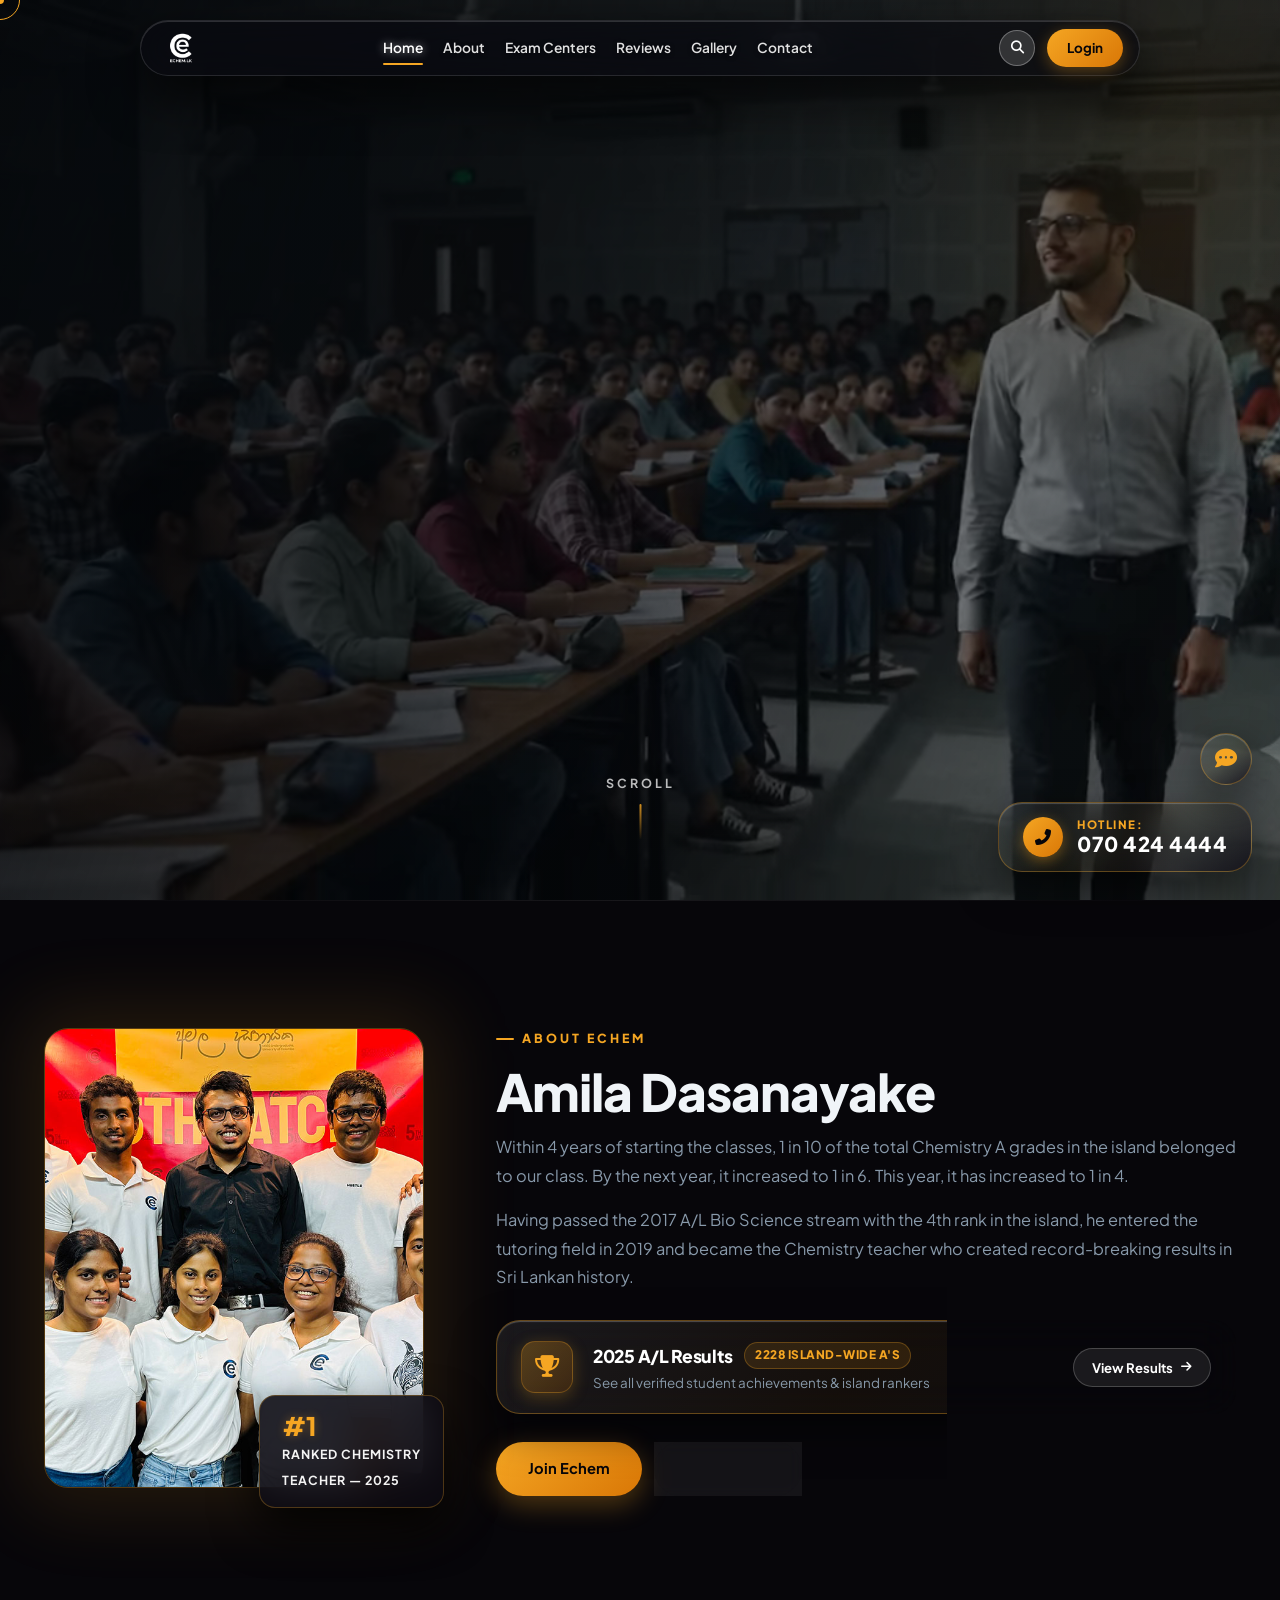
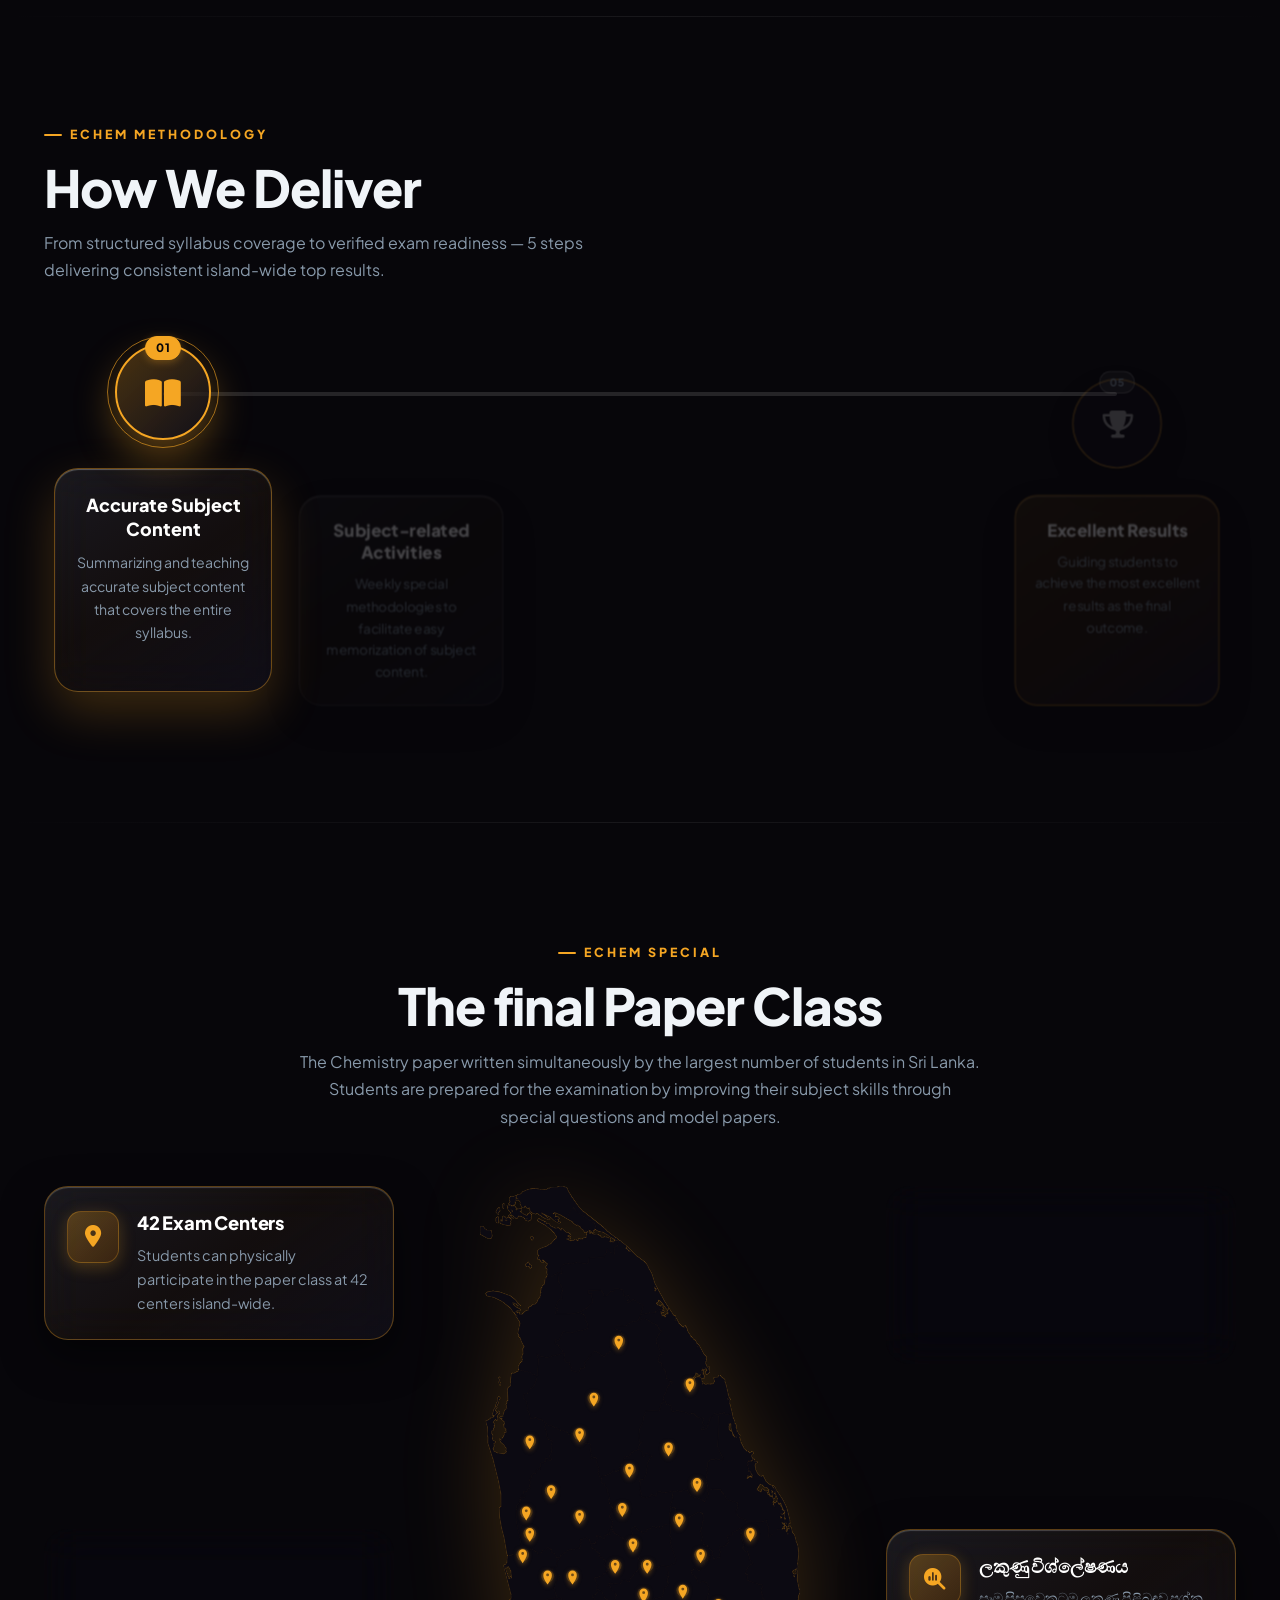
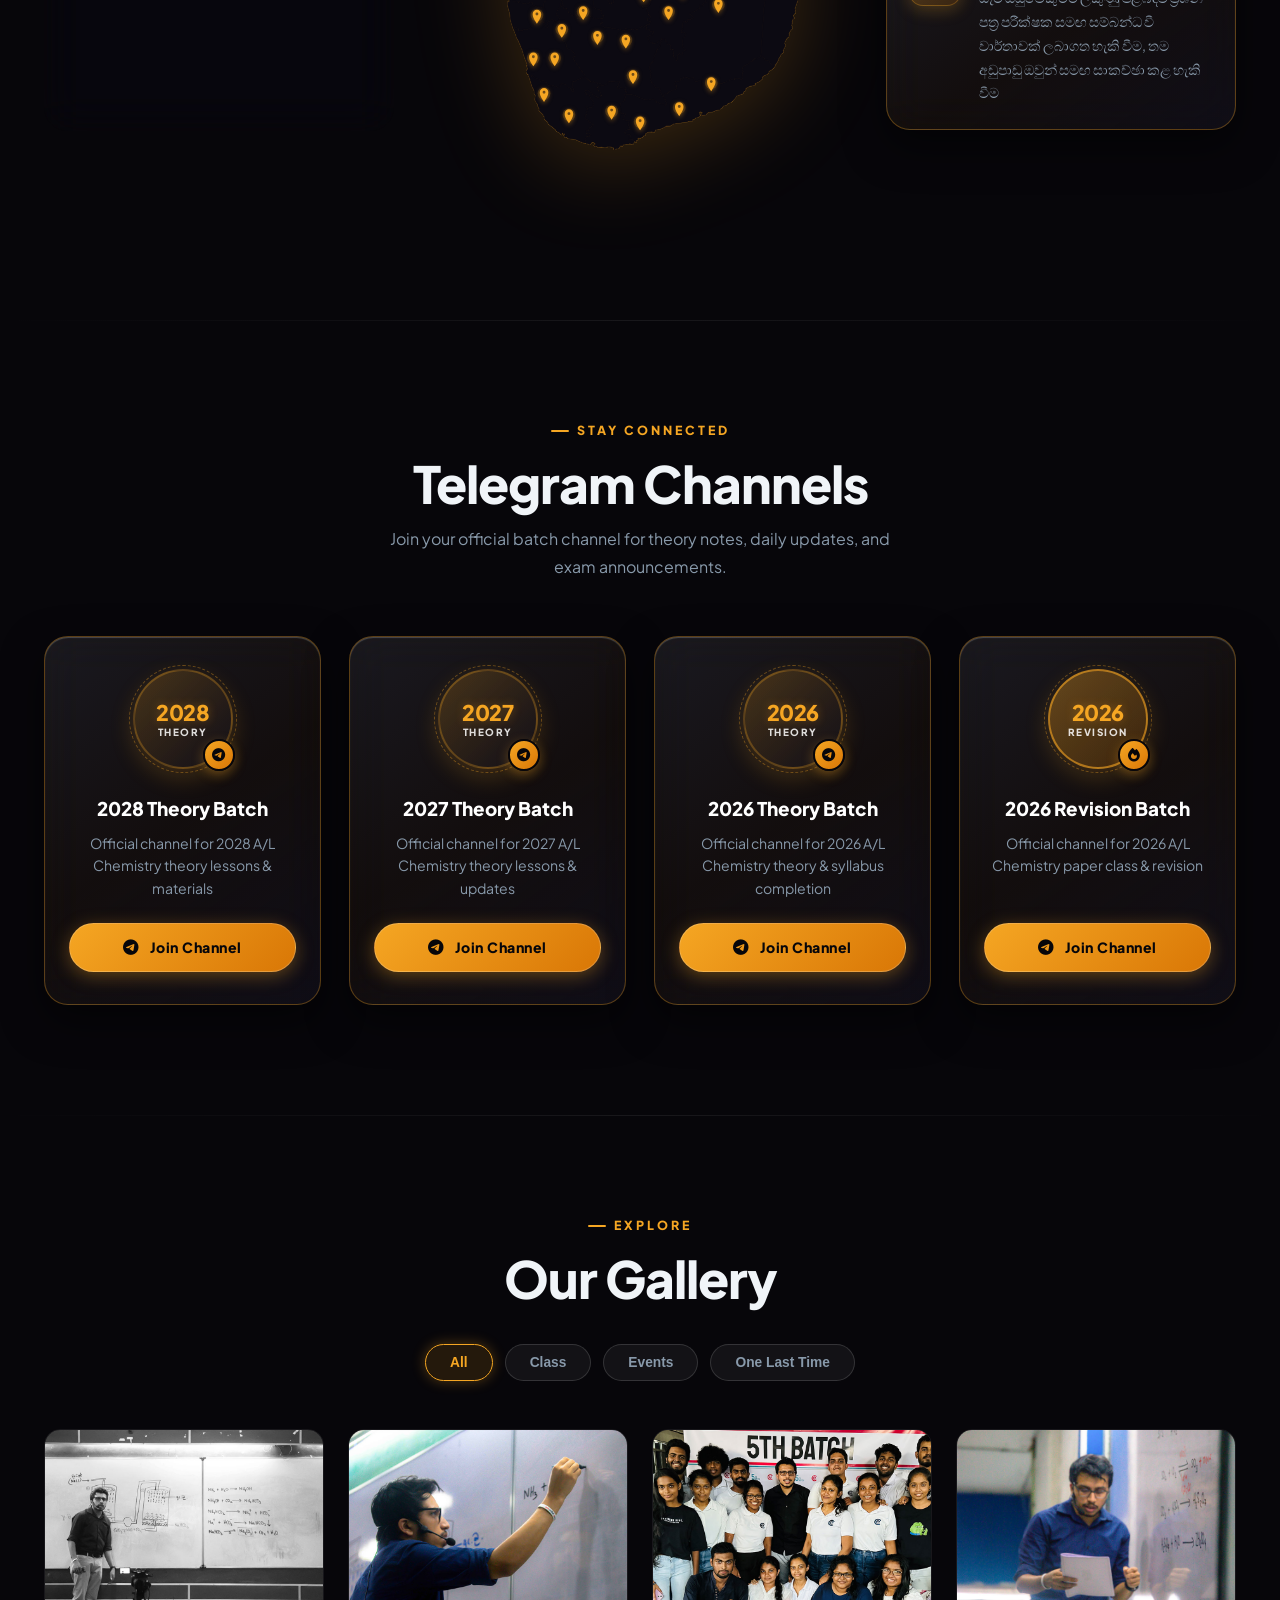
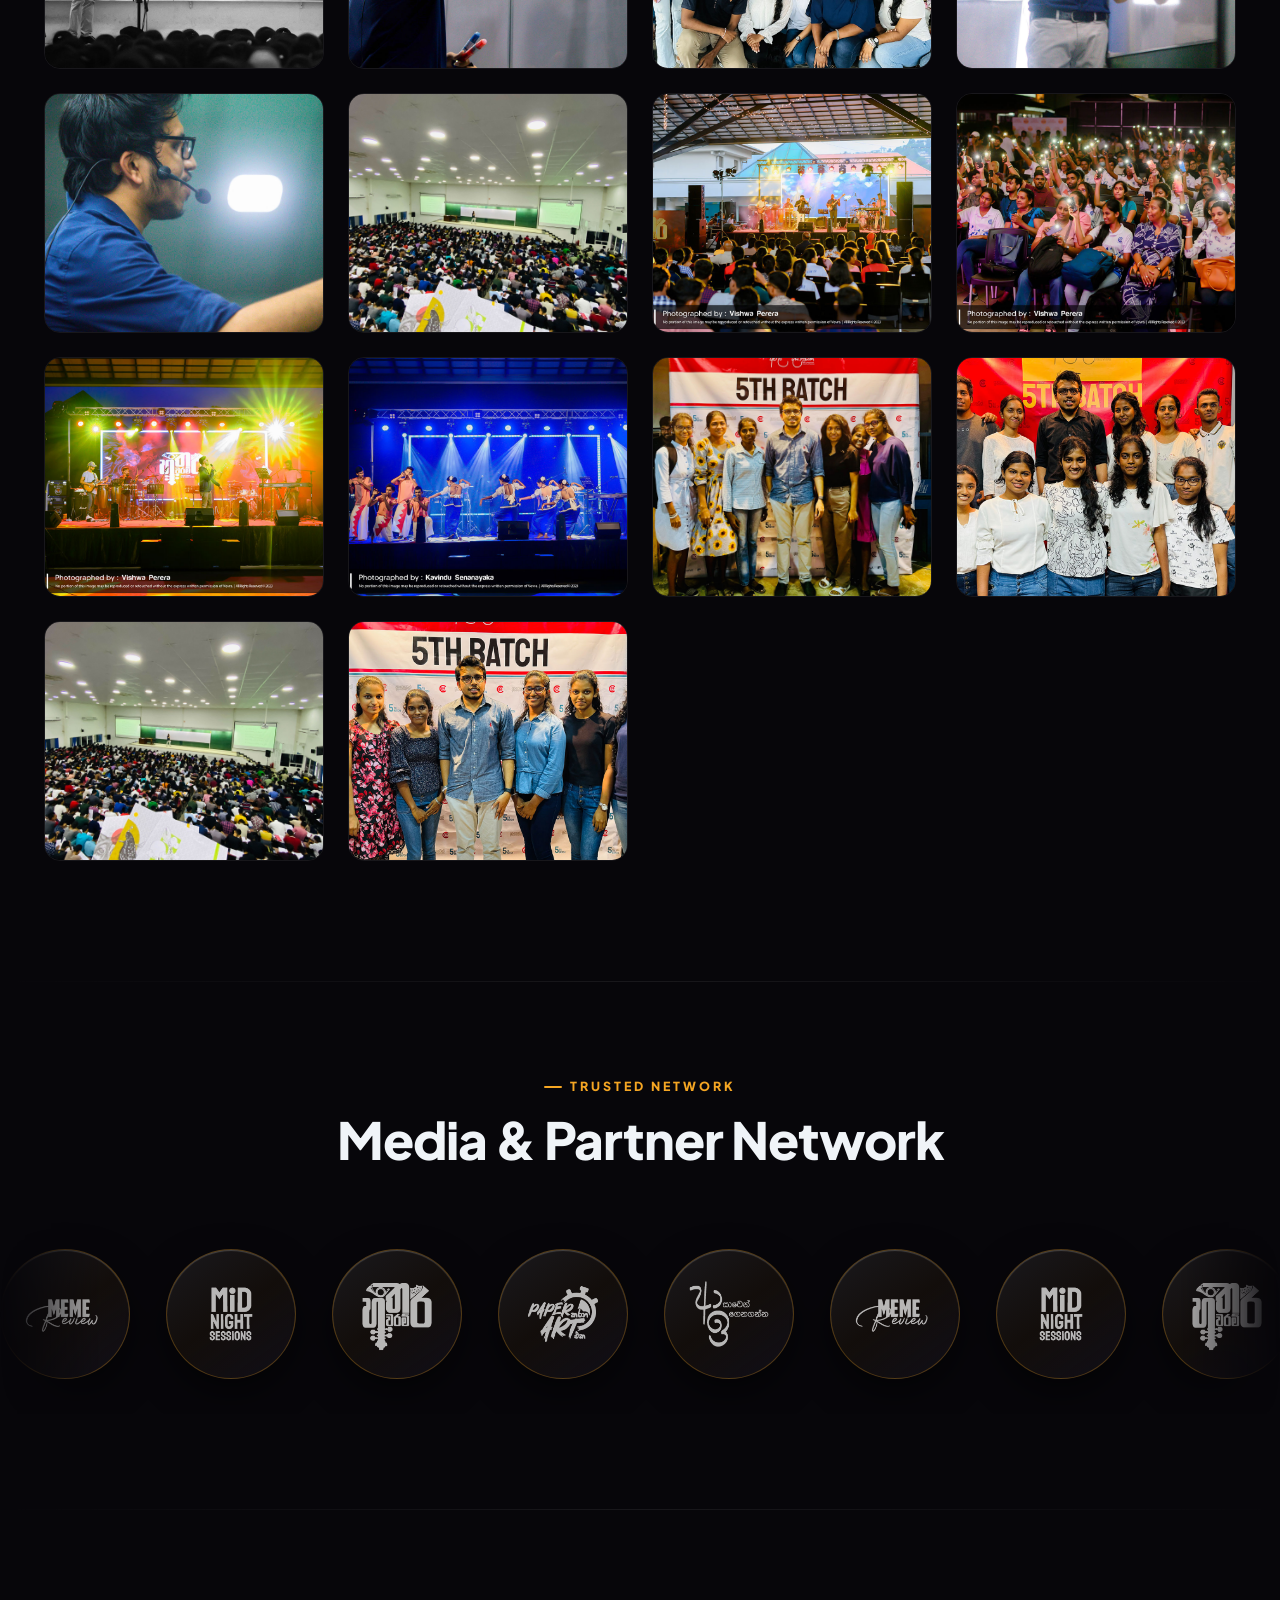
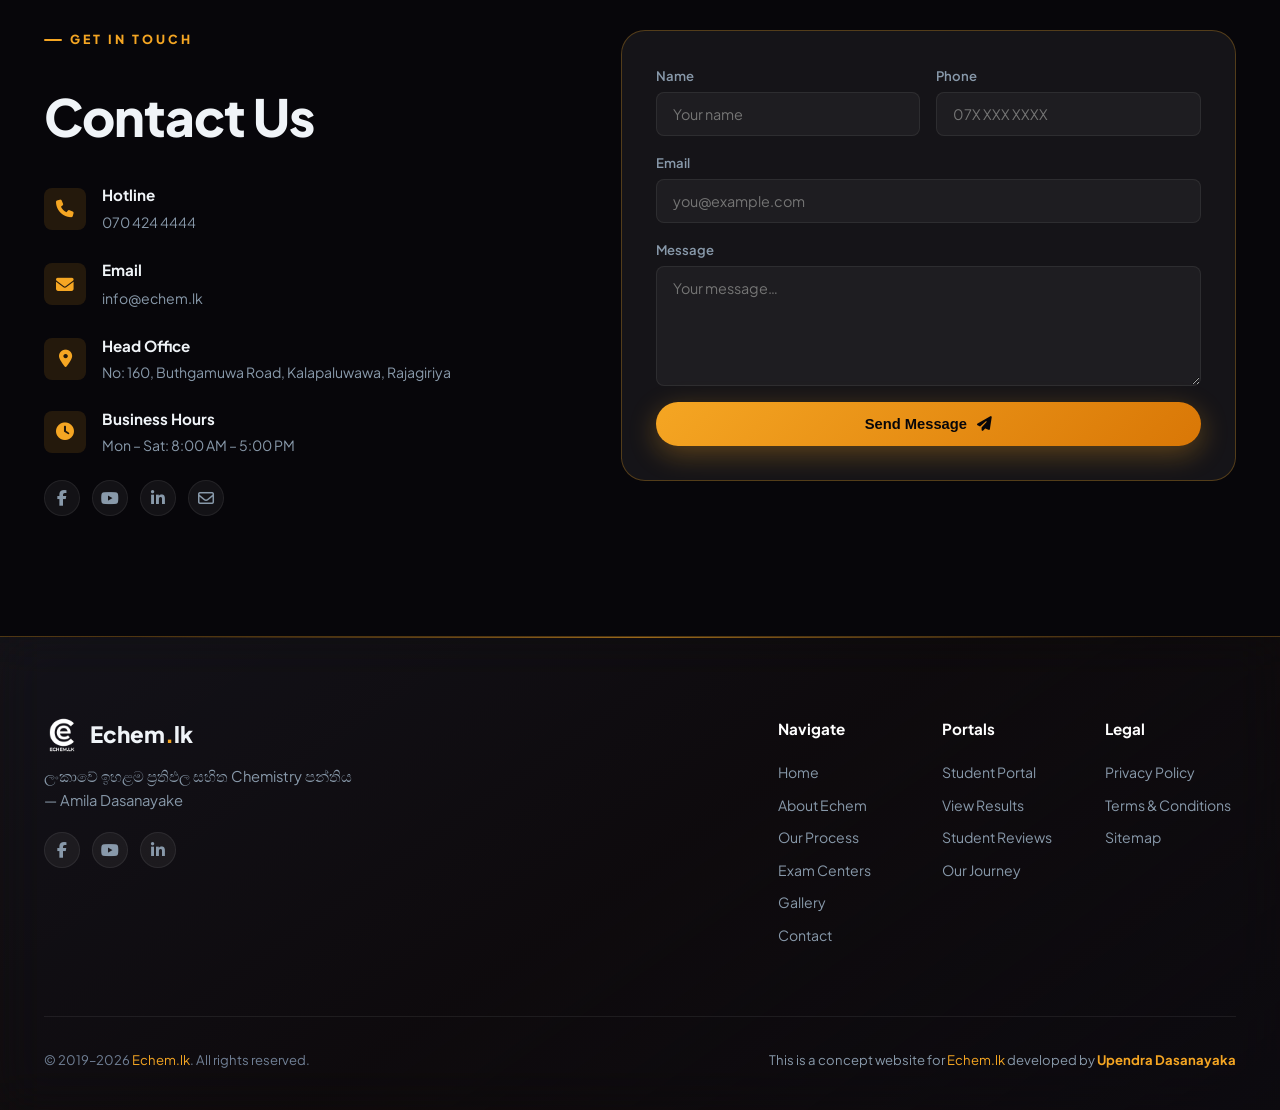
==== commit 94be2c56: "Translate remaining Sinhala to English, remove lang-btn, remove expand window" ====
--- a/eng.html
+++ b/eng.html
@@ -73,7 +73,7 @@
     </div>
     <div class="nav-acts" id="nav-acts">
       <button class="nav-search-btn" id="nsb" aria-label="Search"><i class="fas fa-search"></i></button>
-      <a href="index.html" class="lang-btn" aria-label="Switch to Sinhala"><i class="fas fa-globe"></i> SI</a>
+
       <a href="https://student.echem.lk/login" target="_blank" rel="noopener noreferrer" class="nav-login">Login</a>
     </div>
     <div class="nav-sx" id="nav-sx">
@@ -174,9 +174,9 @@
       <div class="ab-col" id="ab-col">
         <span class="s-tag">About Echem</span>
         <h2 class="s-title">Amila Dasanayake</h2>
-        <div class="ab-body si">
-          <p>පන්ති ආරම්භ කර වසර 4ක් ගතවන විට දිවයිනේ මුළු chemistry A සාමර්ථ ගණනින් 10න් 1ක් අප පන්තිය සතු විය. ඊළඟ වසර වන විට එය 6න් 1ක් දක්වා වැඩි විය. මෙම වසරේ එය 4න් 1ක් දක්වා වැඩිවිය.</p>
-          <p>2017 උසස් පෙළ ජීව විද්‍යා අංශයෙන් දිවයිනේ 4 වන ස්ථානයට සමත්ව, 2019 දී උපකාරක පන්ති ක්ෂේත්‍රයට පිවිසෙන ඔහු, ලංකා ඉතිහාසයේ රෙකෝඩ් ප්‍රතිඵල නිර්මාණය කළ chemistry teacher වේ.</p>
+        <div class="ab-body">
+          <p>Within 4 years of starting the classes, 1 in 10 of the total Chemistry A grades in the island belonged to our class. By the next year, it increased to 1 in 6. This year, it has increased to 1 in 4.</p>
+          <p>Having passed the 2017 A/L Bio Science stream with the 4th rank in the island, he entered the tutoring field in 2019 and became the Chemistry teacher who created record-breaking results in Sri Lankan history.</p>
         </div>
         <a href="https://results.echem.lk/" target="_blank" rel="noopener noreferrer" class="res-thumb">
           <div class="res-icon"><i class="fas fa-trophy"></i></div>
@@ -231,8 +231,8 @@
             <div class="pn-pulse"></div>
           </div>
           <div class="proc-card">
-            <h3 class="pc-title si">නිවැරැදි විෂය කරුණු</h3>
-            <p class="pc-body si">විෂය නිර්දේශය ආවරණය වන නිවැරදි විෂය කරුණු සම්පිණ්ඩණය කර සිසුන්ට ඉගැන්වීම</p>
+            <h3 class="pc-title">Accurate Subject Content</h3>
+            <p class="pc-body">Summarizing and teaching accurate subject content that covers the entire syllabus.</p>
           </div>
         </div>
 
@@ -246,8 +246,8 @@
             <div class="pn-pulse"></div>
           </div>
           <div class="proc-card">
-            <h3 class="pc-title si">විෂයානුබද්ධ ක්‍රියාකාරකම්</h3>
-            <p class="pc-body si">විෂය කරුණු මතක තබා ගැනීම පහසු කිරීම උදෙසා සුවිශේෂ ක්‍රමවේද සතිපතා සිදුකිරීම</p>
+            <h3 class="pc-title">Subject-related Activities</h3>
+            <p class="pc-body">Weekly special methodologies to facilitate easy memorization of subject content.</p>
           </div>
         </div>
 
@@ -261,8 +261,8 @@
             <div class="pn-pulse"></div>
           </div>
           <div class="proc-card">
-            <h3 class="pc-title si">විශේෂ ප්‍රශ්න පත්‍ර</h3>
-            <p class="pc-body si">සුවිශේෂ ප්‍රශ්න පත්‍ර මඟින් සිසුන් දැනුමින් සහ අත්දැකීම් මඟින් උසස් පෙළ විභාගයට සූදානම් කරවීම</p>
+            <h3 class="pc-title">Special Question Papers</h3>
+            <p class="pc-body">Preparing students for the A/L examination through knowledge and experience gained from special question papers.</p>
           </div>
         </div>
 
@@ -276,8 +276,8 @@
             <div class="pn-pulse"></div>
           </div>
           <div class="proc-card">
-            <h3 class="pc-title si">නිවැරදි කාල රාමුව</h3>
-            <p class="pc-body si">විෂය කරුණු පන්තිය තුළ දීම අවධාරණය කිරීමෙන් නිවැරැදි කාල රාමුවක් තුළ සිසුන් මෙහෙයවීම</p>
+            <h3 class="pc-title">Proper Time Frame</h3>
+            <p class="pc-body">Guiding students within a proper time frame by emphasizing subject content directly within the class.</p>
           </div>
         </div>
 
@@ -291,8 +291,8 @@
             <div class="pn-pulse pn-pulse-gold"></div>
           </div>
           <div class="proc-card pc-gold">
-            <h3 class="pc-title si">විශිෂ්ටතම ප්‍රතිඵල</h3>
-            <p class="pc-body si">අවසන් ප්‍රතිඵලයක් ලෙස සිසුන්ට විශිෂ්ටතම ප්‍රතිඵලයක් ලබාගැනීම සඳහා මඟපෙන්වීම</p>
+            <h3 class="pc-title">Excellent Results</h3>
+            <p class="pc-body">Guiding students to achieve the most excellent results as the final outcome.</p>
           </div>
         </div>
 
@@ -308,7 +308,7 @@
     <div class="sec-hd" style="text-align: center; margin-bottom: 56px; display: flex; flex-direction: column; align-items: center;">
       <span class="s-tag">Echem Special</span>
       <h2 class="s-title">The final Paper Class</h2>
-      <p class="s-sub" style="margin: 0 auto; max-width: 680px; font-family: 'Noto Serif Sinhala', 'Plus Jakarta Sans', sans-serif;">A/L PAPER එකට පස්සේ ලංකාවේ වැඩිම ළමයි ප්‍රමාණයක් එකපාර ලියන CHEMISTRY PAPER එක. විශේෂ ප්‍රශ්න, පෙරහුරු ප්‍රශ්න සමගින් සිසුන්ගේ විෂය පිළිබඳව හැකියාව වැඩි දියුණු කරමින් විභාගය සඳහා සූදානම් කරවනු ලබයි</p>
+      <p class="s-sub" style="margin: 0 auto; max-width: 680px;">The Chemistry paper written simultaneously by the largest number of students in Sri Lanka. Students are prepared for the examination by improving their subject skills through special questions and model papers.</p>
     </div>
 
     <div class="cen-layout">
@@ -319,16 +319,16 @@
         <div class="fcard reveal-up">
           <div class="fc-icon"><i class="fa-solid fa-location-dot"></i></div>
           <div class="fc-text">
-            <h3>මධ්‍යස්ථාන 42ක්</h3>
-            <p>දිවයින පුරා මධ්‍යස්ථාන 42 දී සිසුන්ට ප්‍රශ්න පත්‍රය සඳහා භෞතිකව සහභාගි වීමේ හැකියාව ඇත.</p>
+            <h3>42 Exam Centers</h3>
+            <p>Students can physically participate in the paper class at 42 centers island-wide.</p>
           </div>
         </div>
 
         <div class="fcard reveal-up" style="animation-delay:0.15s">
           <div class="fc-icon"><i class="fa-solid fa-chart-line"></i></div>
           <div class="fc-text">
-            <h3>ප්‍රගති සමාලෝචනය</h3>
-            <p>නව තාක්ෂණික ක්‍රමවේදයන් ඔස්සේ සිසුන්ගේ පසුගිය ප්‍රශ්න පත්‍ර වල ලකුණු අධ්‍යයනය කර සිසුන්ගේ ප්‍රගතිය වාර්තාවක් වෙබ්අඩවිය හරහා ලබා ගත හැකි වීම</p>
+            <h3>Progress Review</h3>
+            <p>Ability to obtain a student progress report via the website by studying past paper marks through new technological methods.</p>
           </div>
         </div>
 
@@ -924,17 +924,5 @@
   </div>
 
 
-
-
-    <h2 class="dt-title">Expand Window</h2>
-    <p class="dt-desc">
-      Your screen is too small to view the full visualizer.
-    </p>
-
-    <button id="dt-dismiss-btn" class="dt-dismiss-btn">
-      Preview Anyway <i class="fas fa-chevron-right"></i>
-    </button>
-  </div>
-</div>
 </body>
 </html>
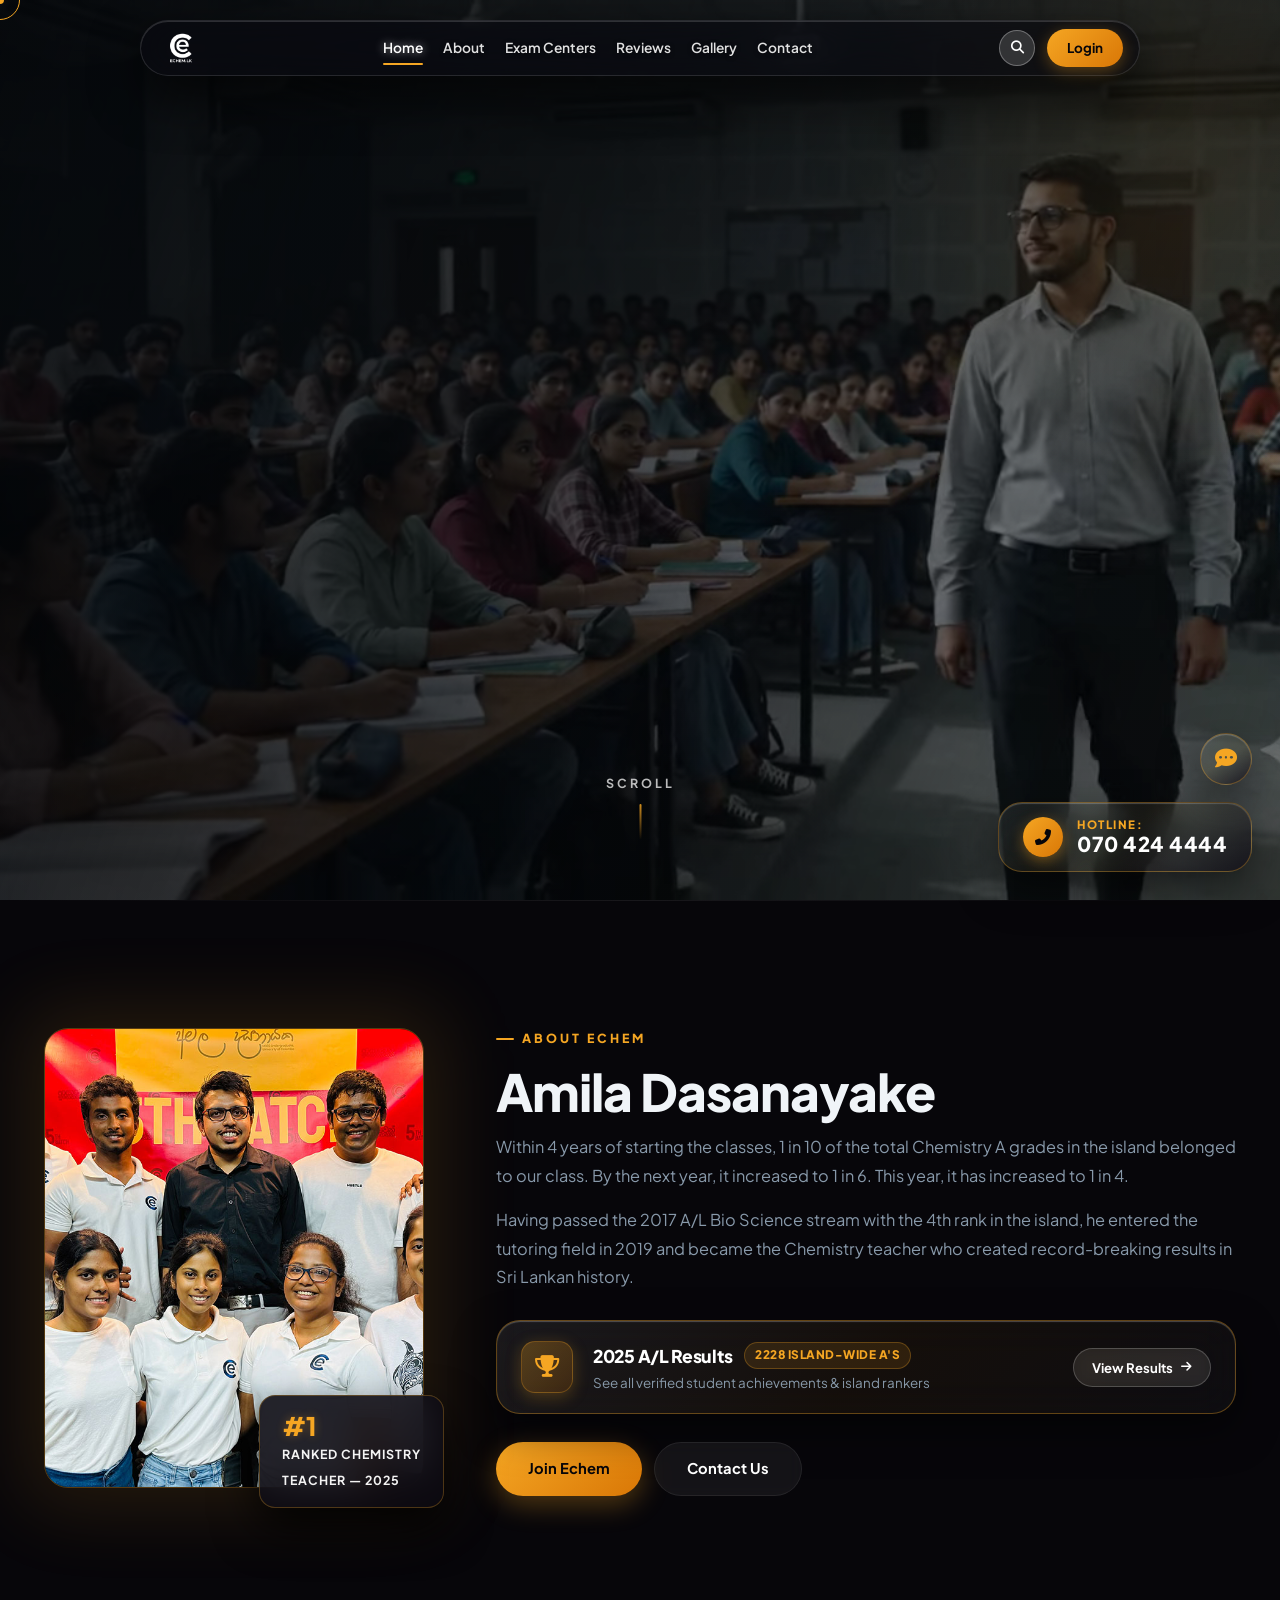
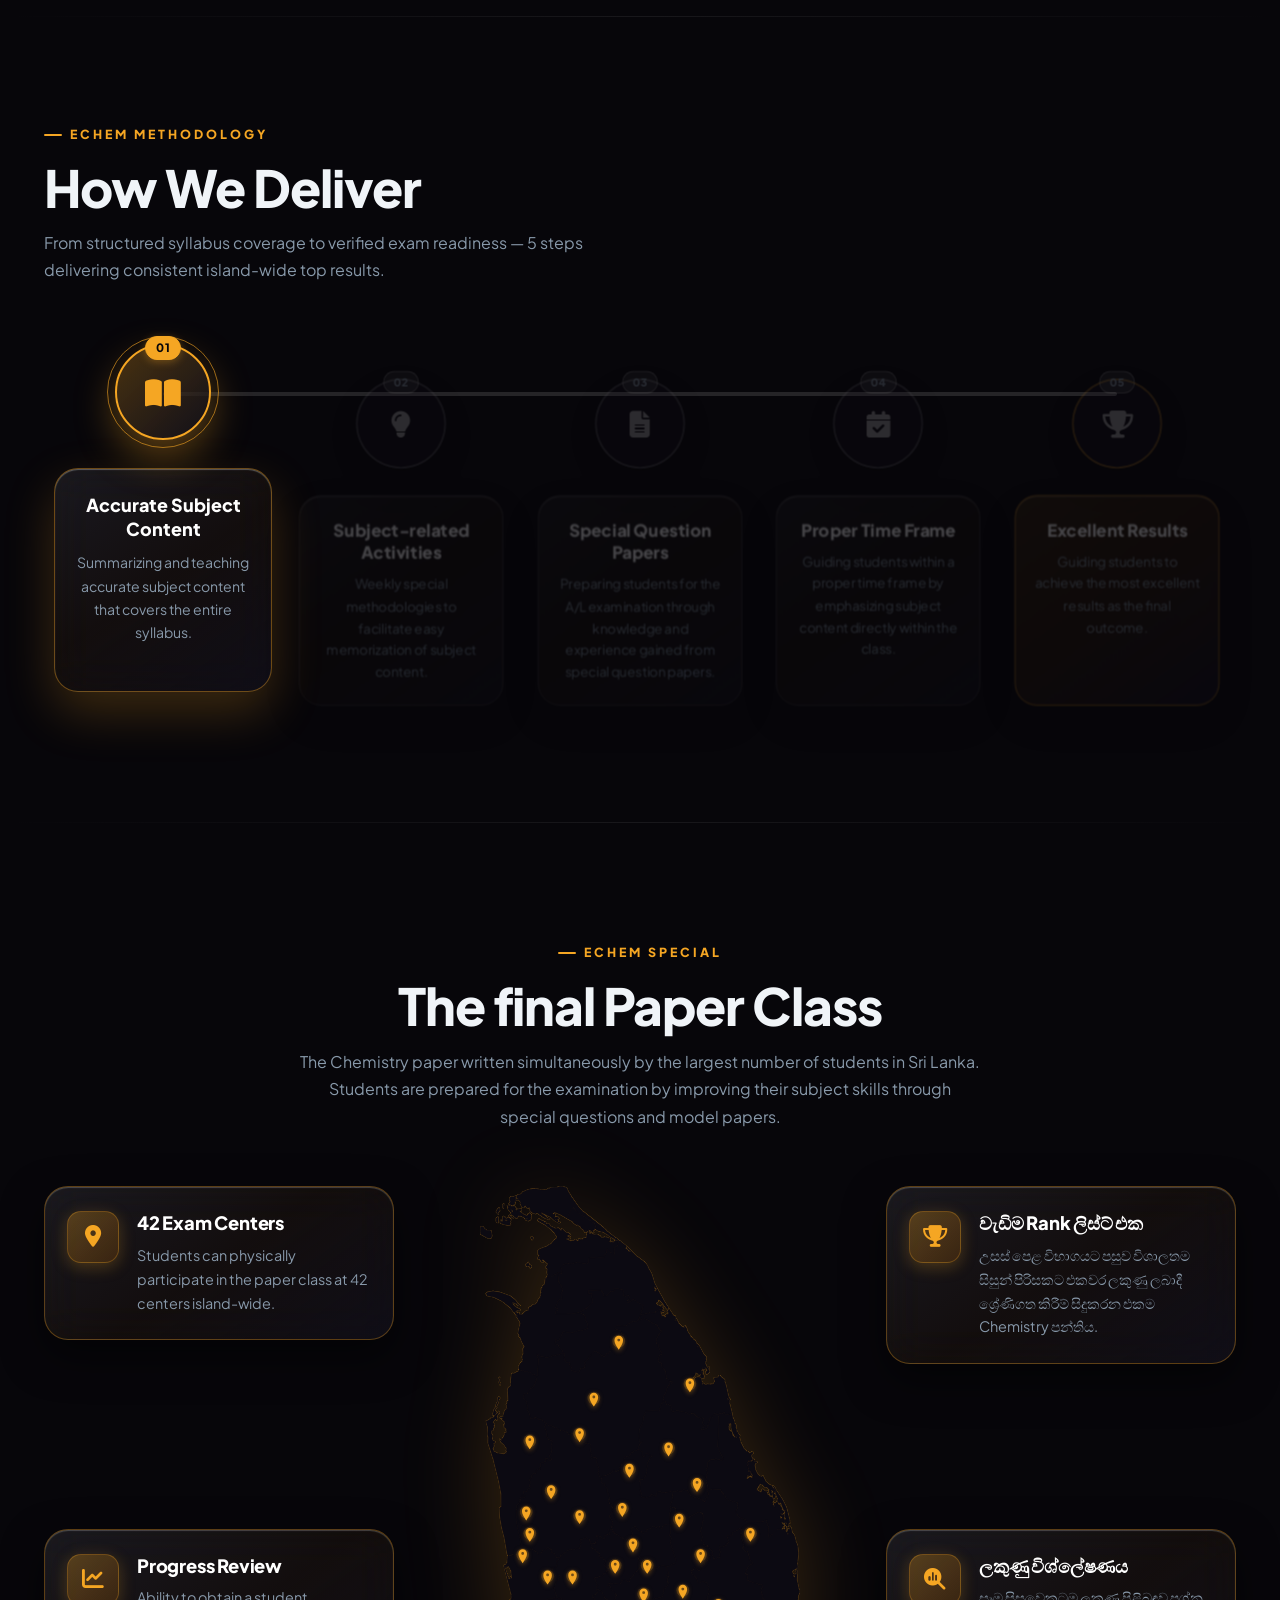
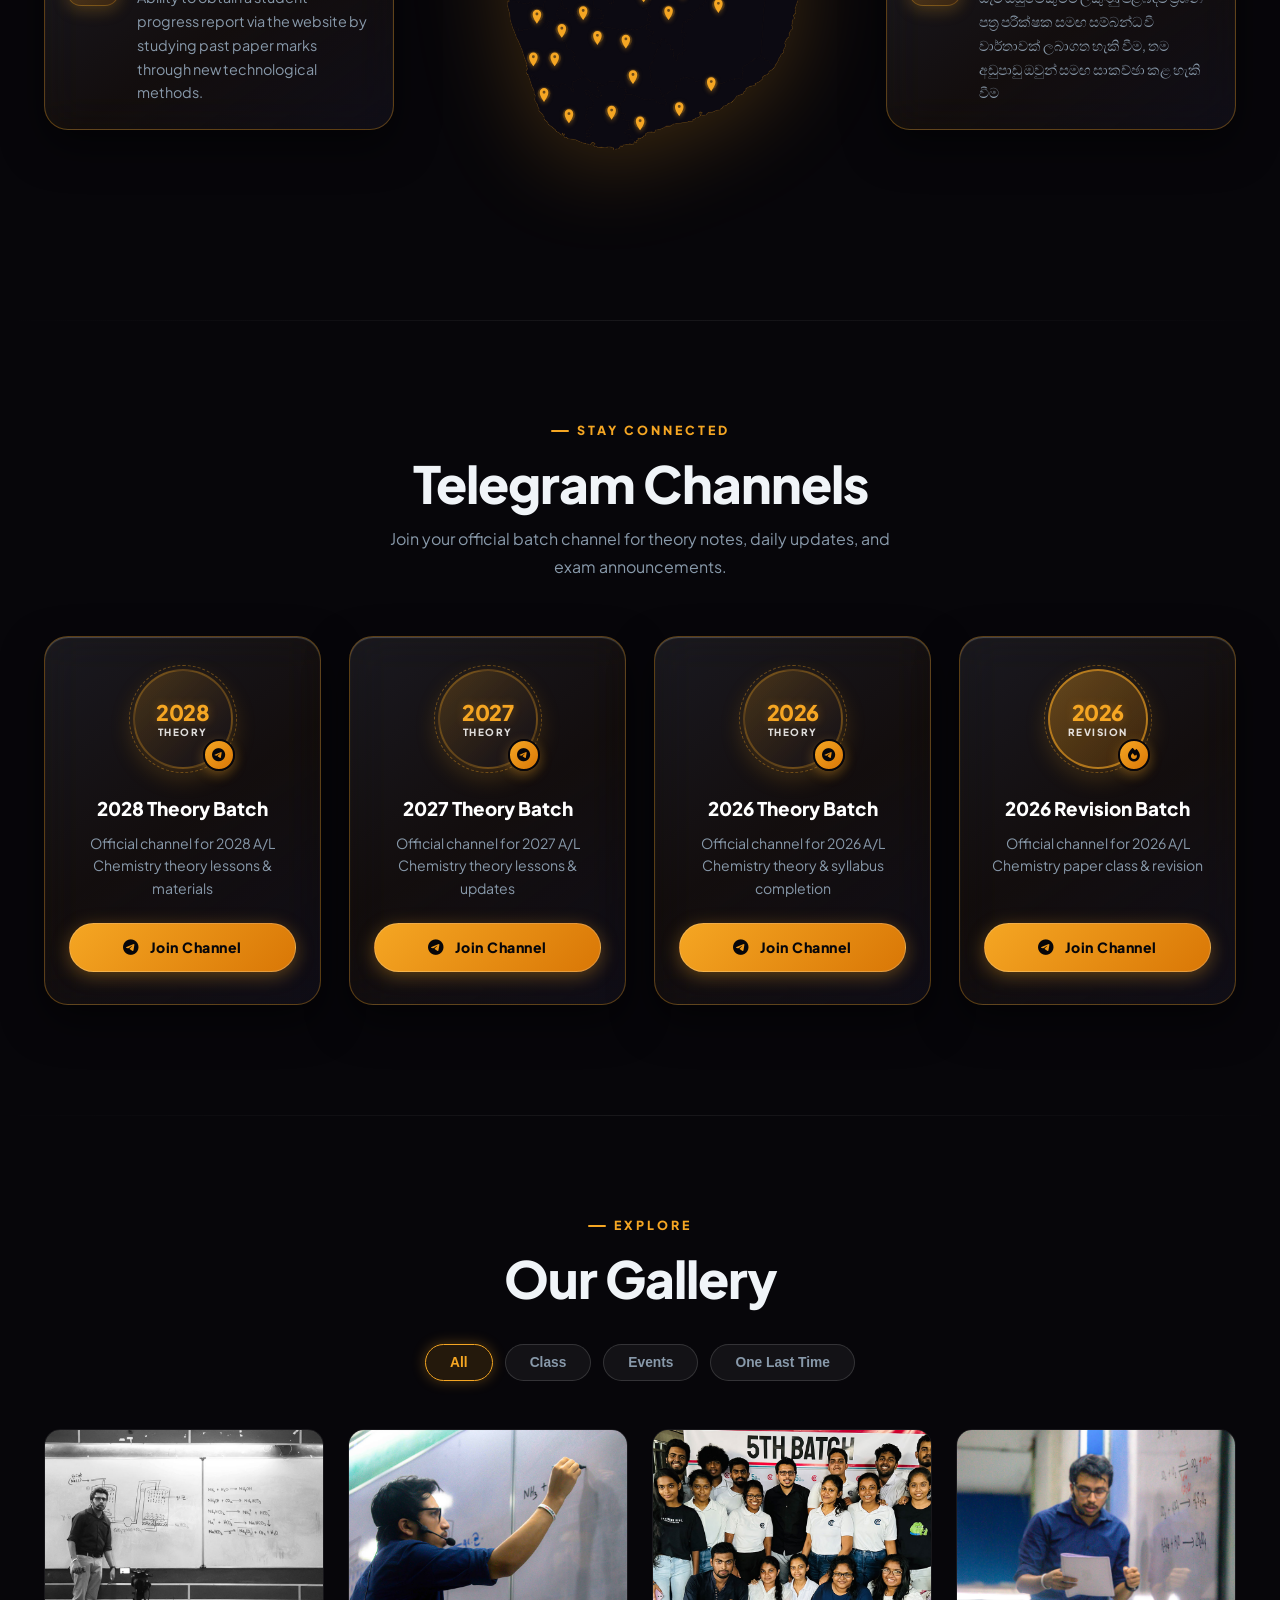
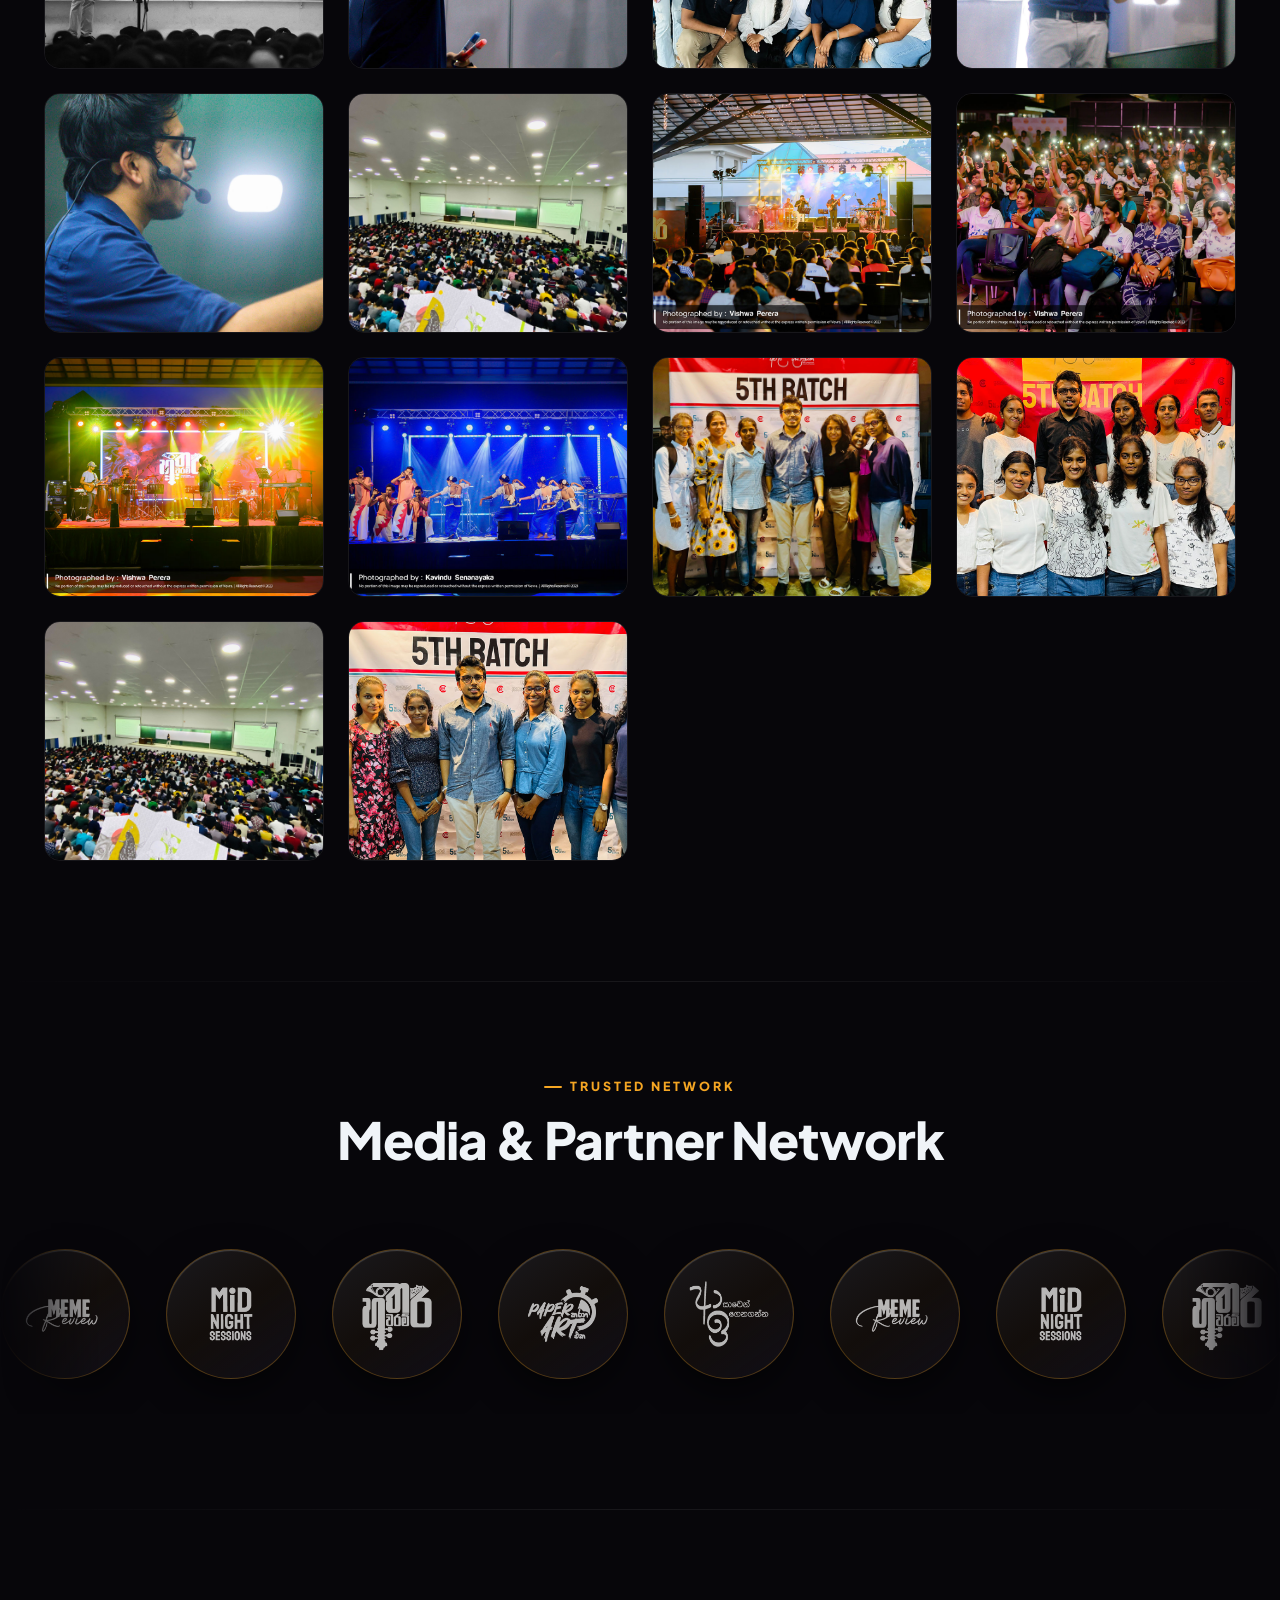
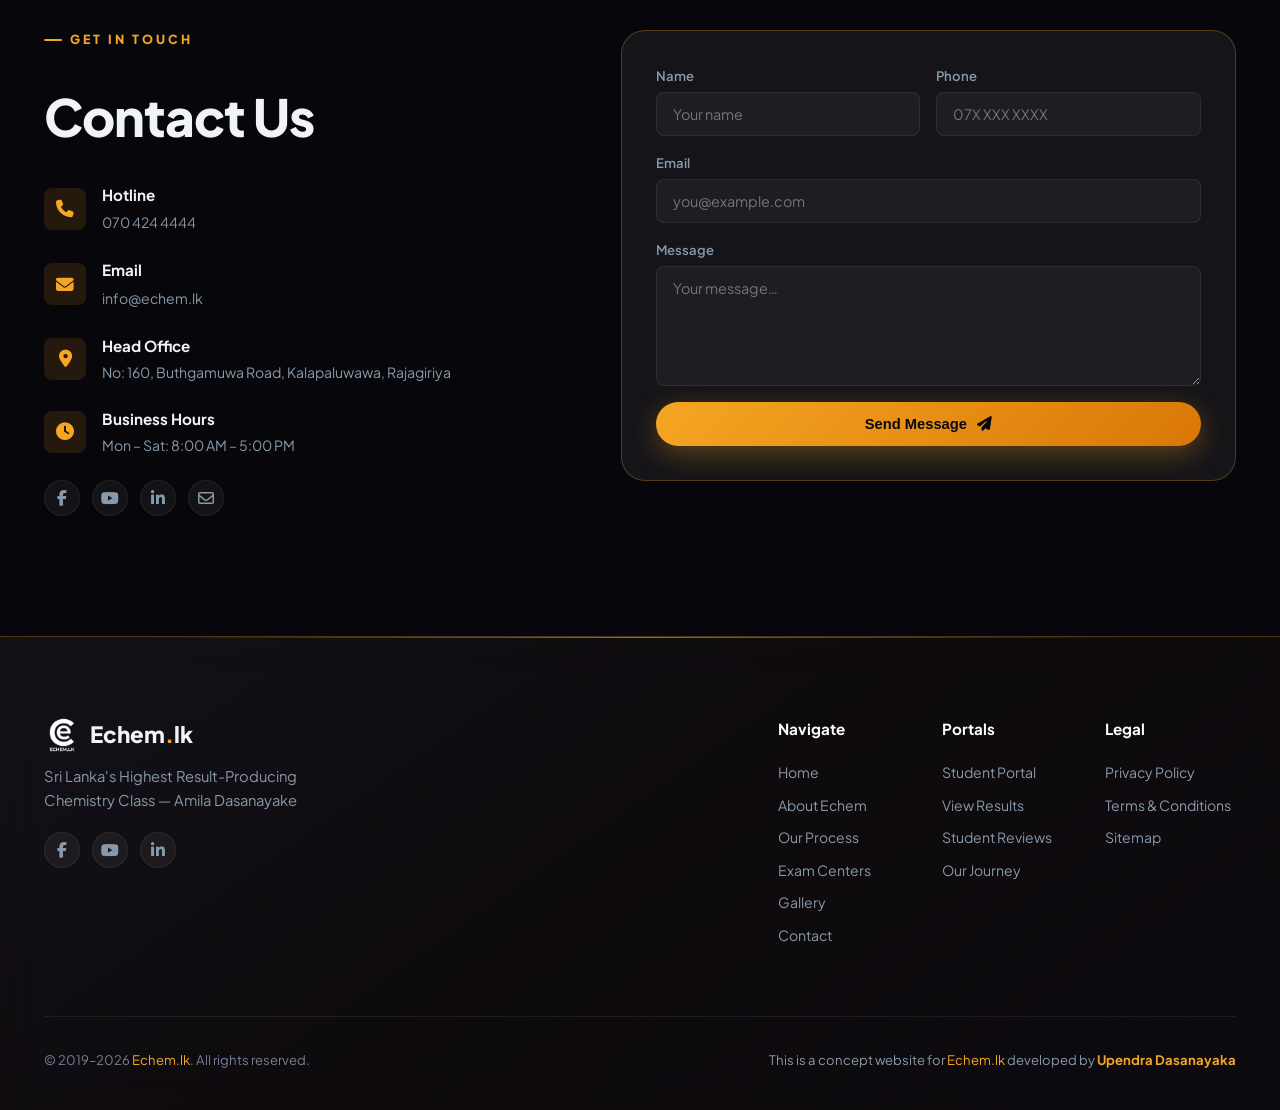
==== commit 759ac7d5: "Translate Sinhala footer text to English" ====
--- a/eng.html
+++ b/eng.html
@@ -821,7 +821,7 @@
           <img src="assets/logo-transparent.png" alt="Echem.lk" onerror="this.style.display='none'">
           <div class="ft-logo-t">Echem<em>.</em>lk</div>
         </div>
-        <p class="si">ලංකාවේ ඉහළම ප්‍රතිඵල සහිත Chemistry පන්තිය — Amila Dasanayake</p>
+        <p>Sri Lanka's Highest Result-Producing Chemistry Class — Amila Dasanayake</p>
         <div class="socials">
           <a href="https://www.facebook.com/AmilaChemistry" target="_blank" rel="noopener noreferrer" class="soc"><i class="fab fa-facebook-f"></i></a>
           <a href="https://www.youtube.com/@AmilaDasanayake" target="_blank" rel="noopener noreferrer" class="soc"><i class="fab fa-youtube"></i></a>
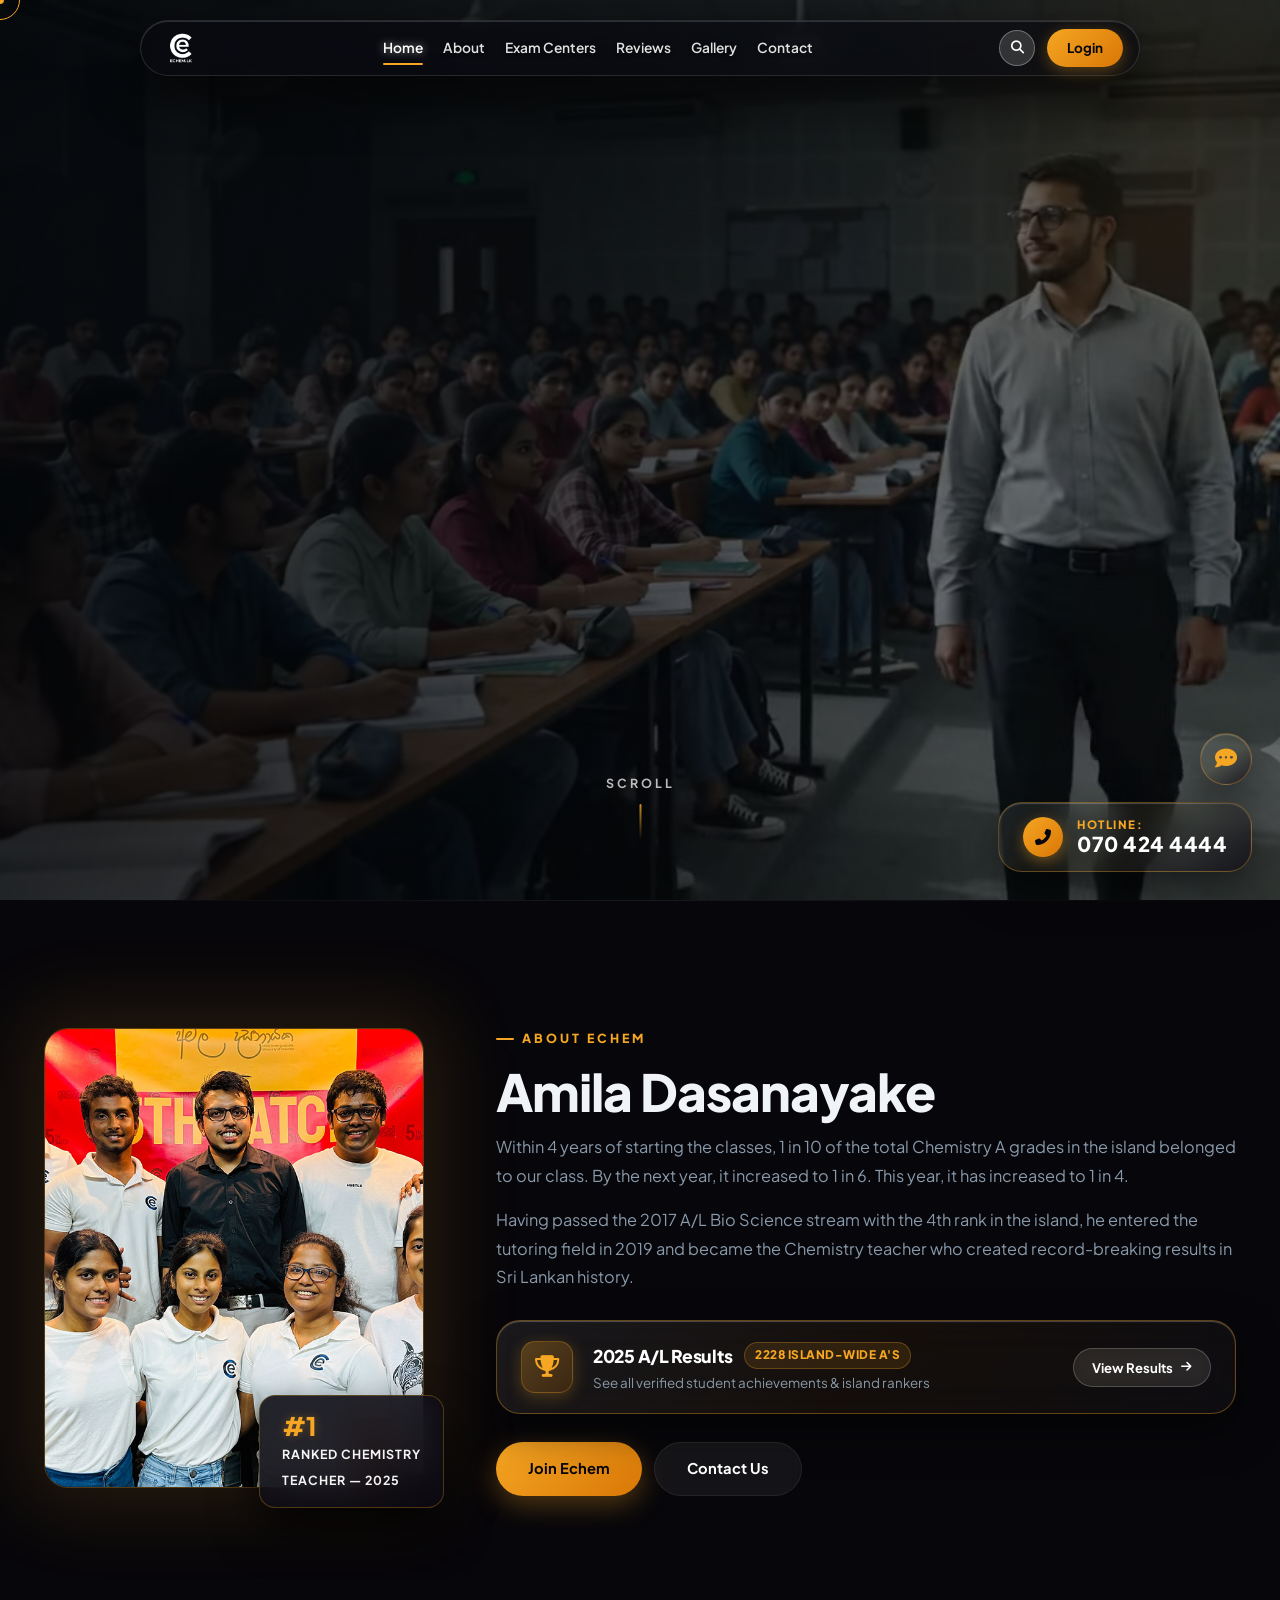
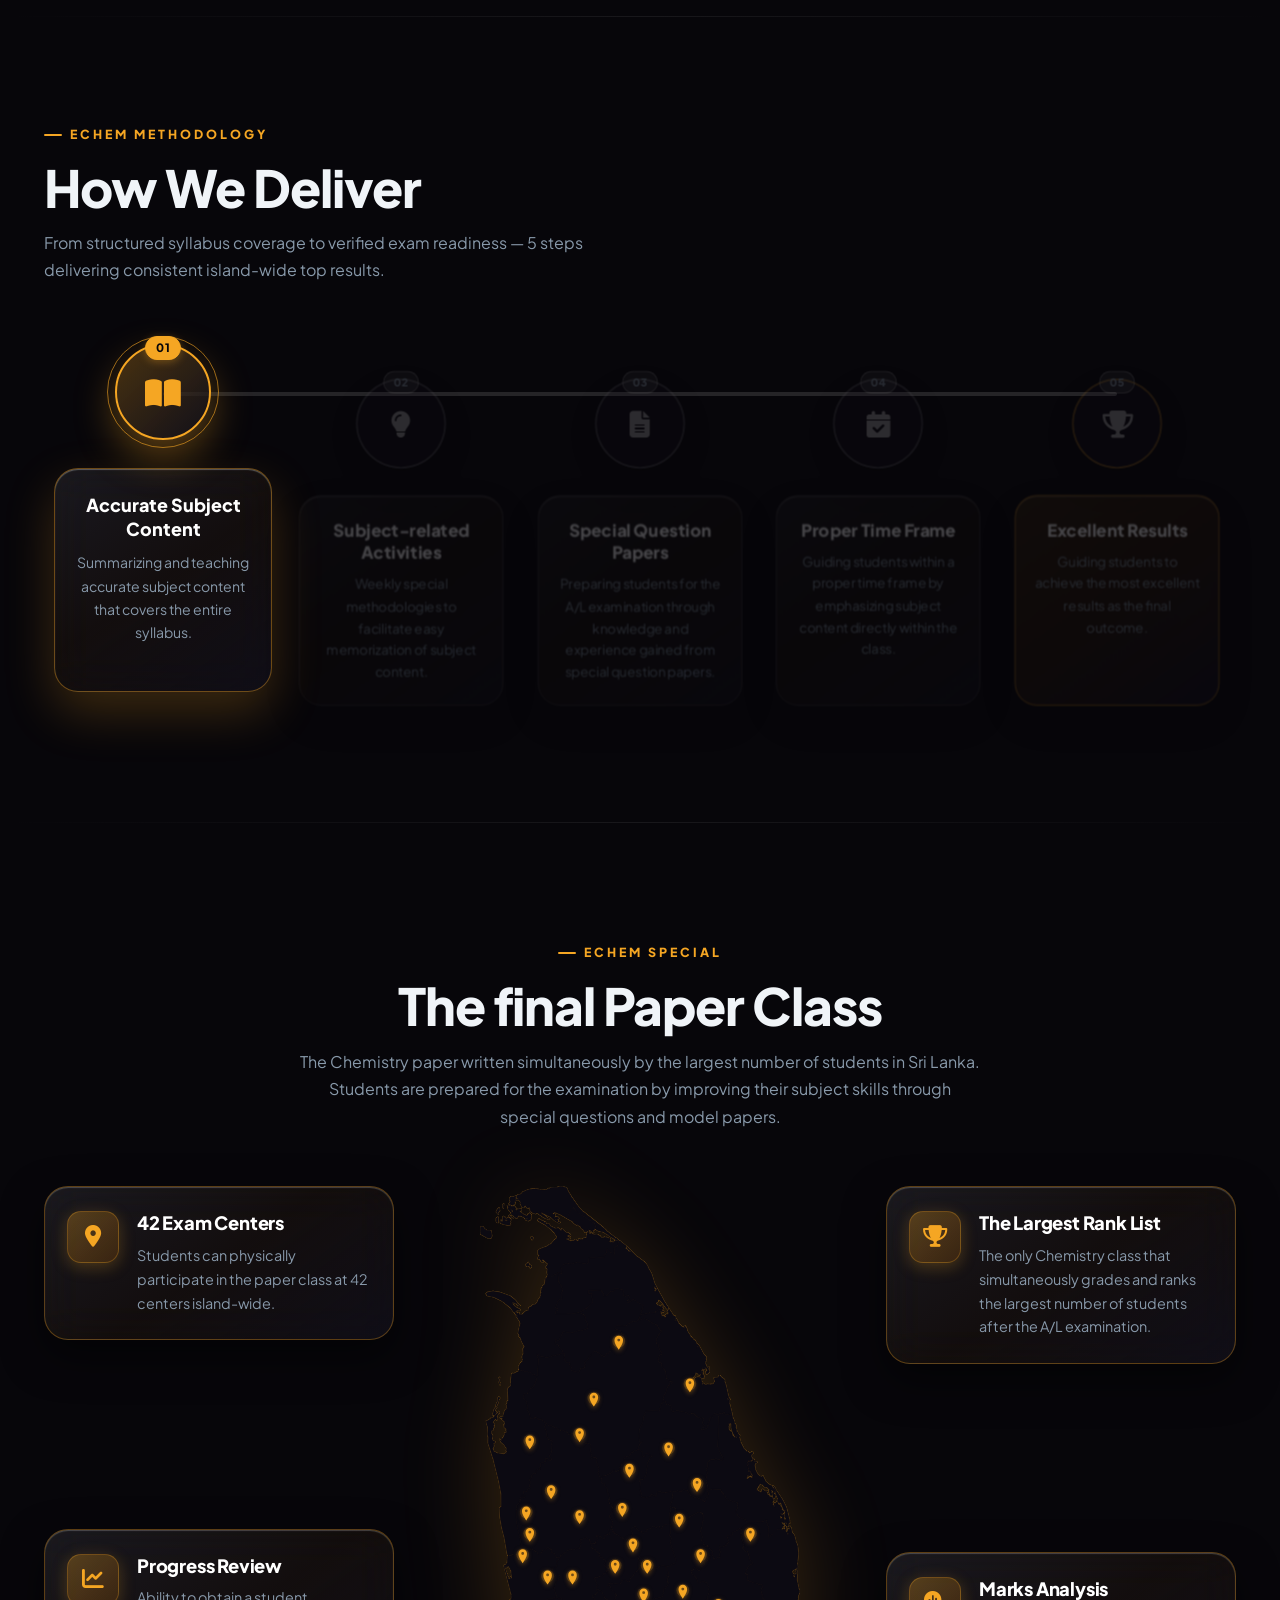
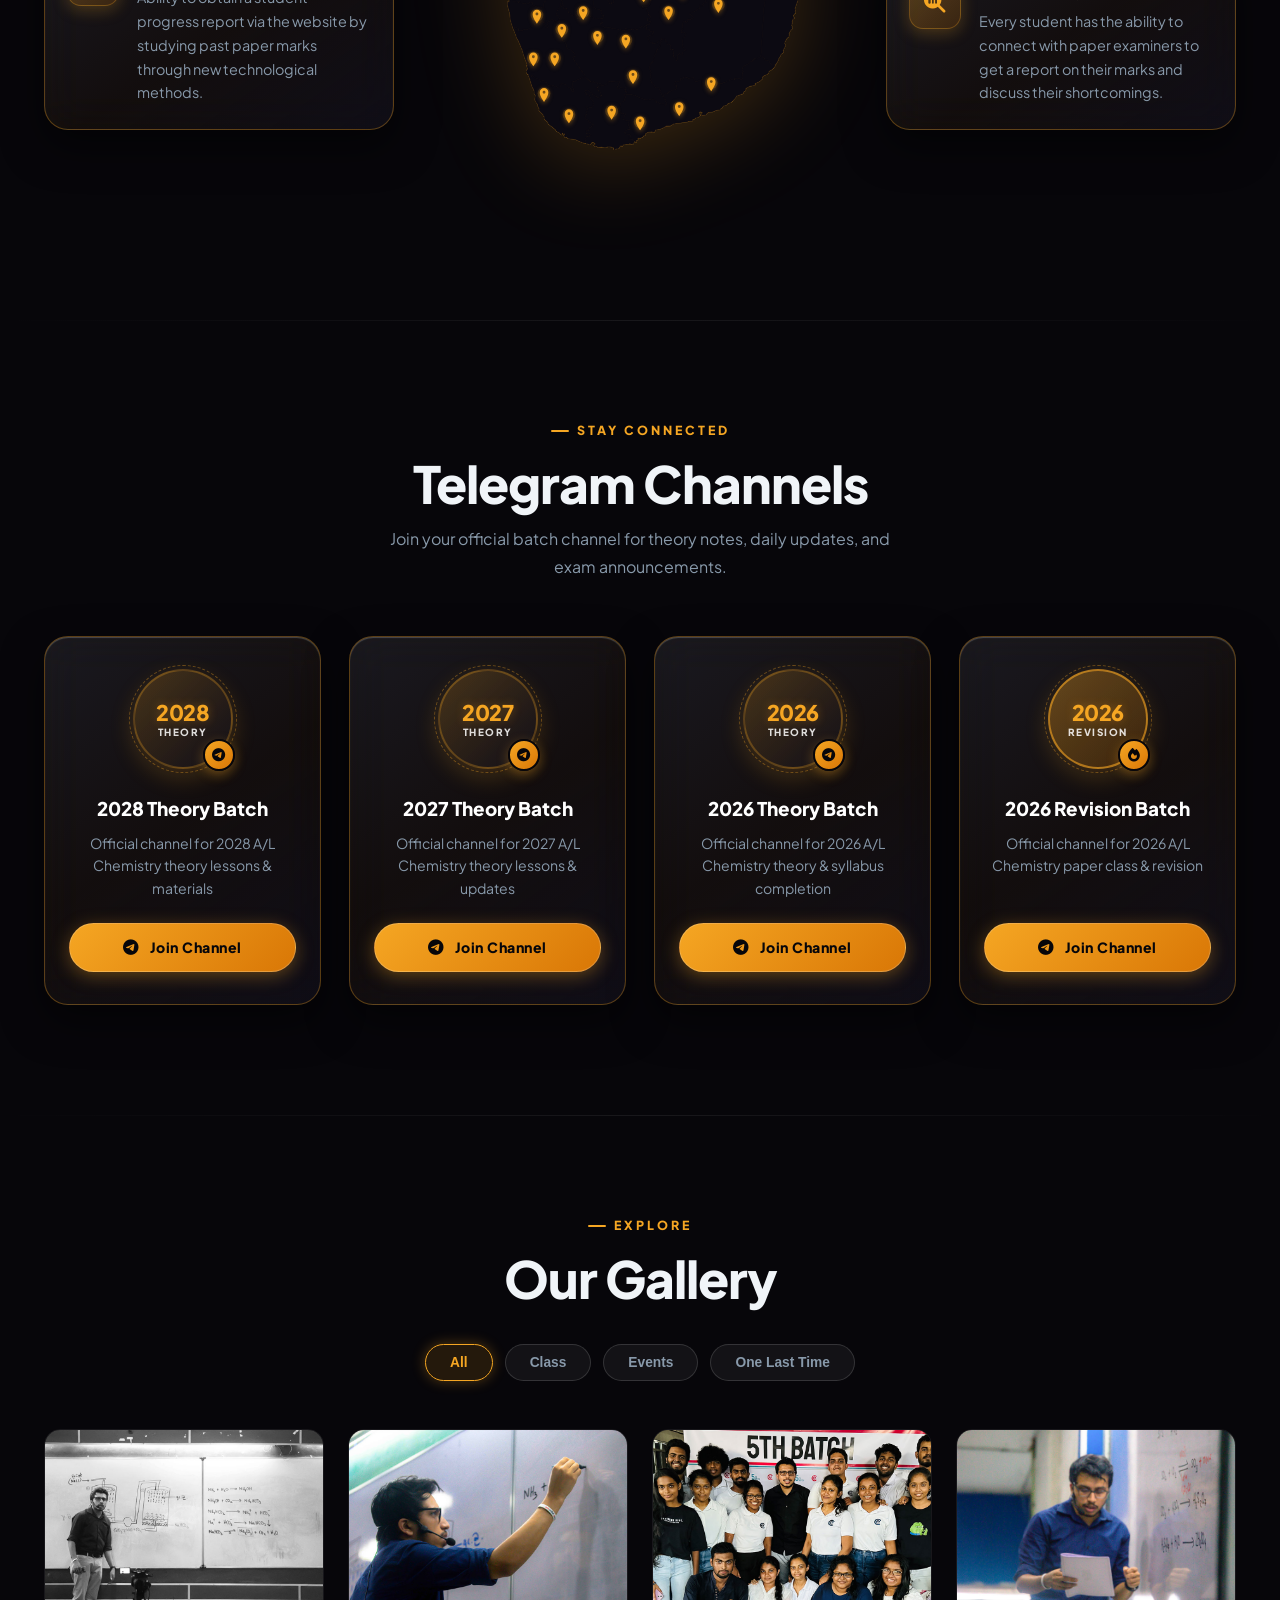
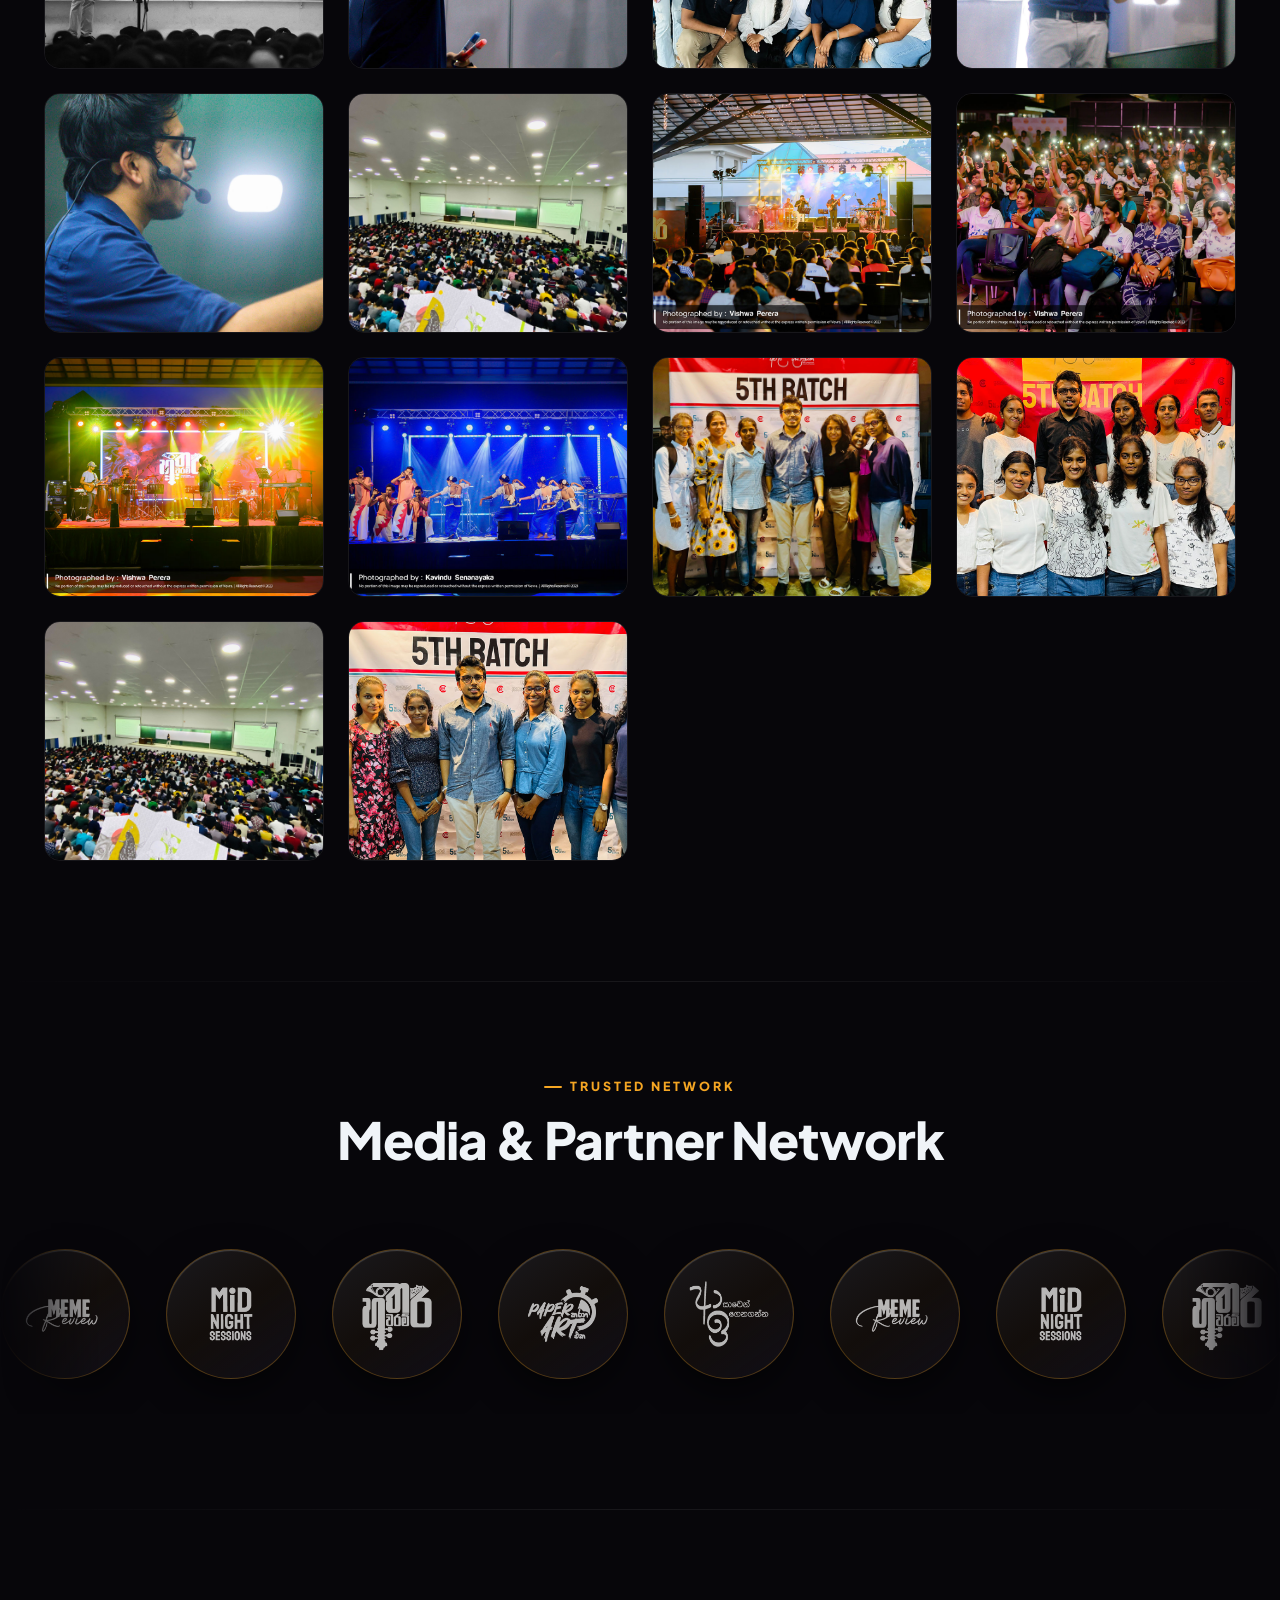
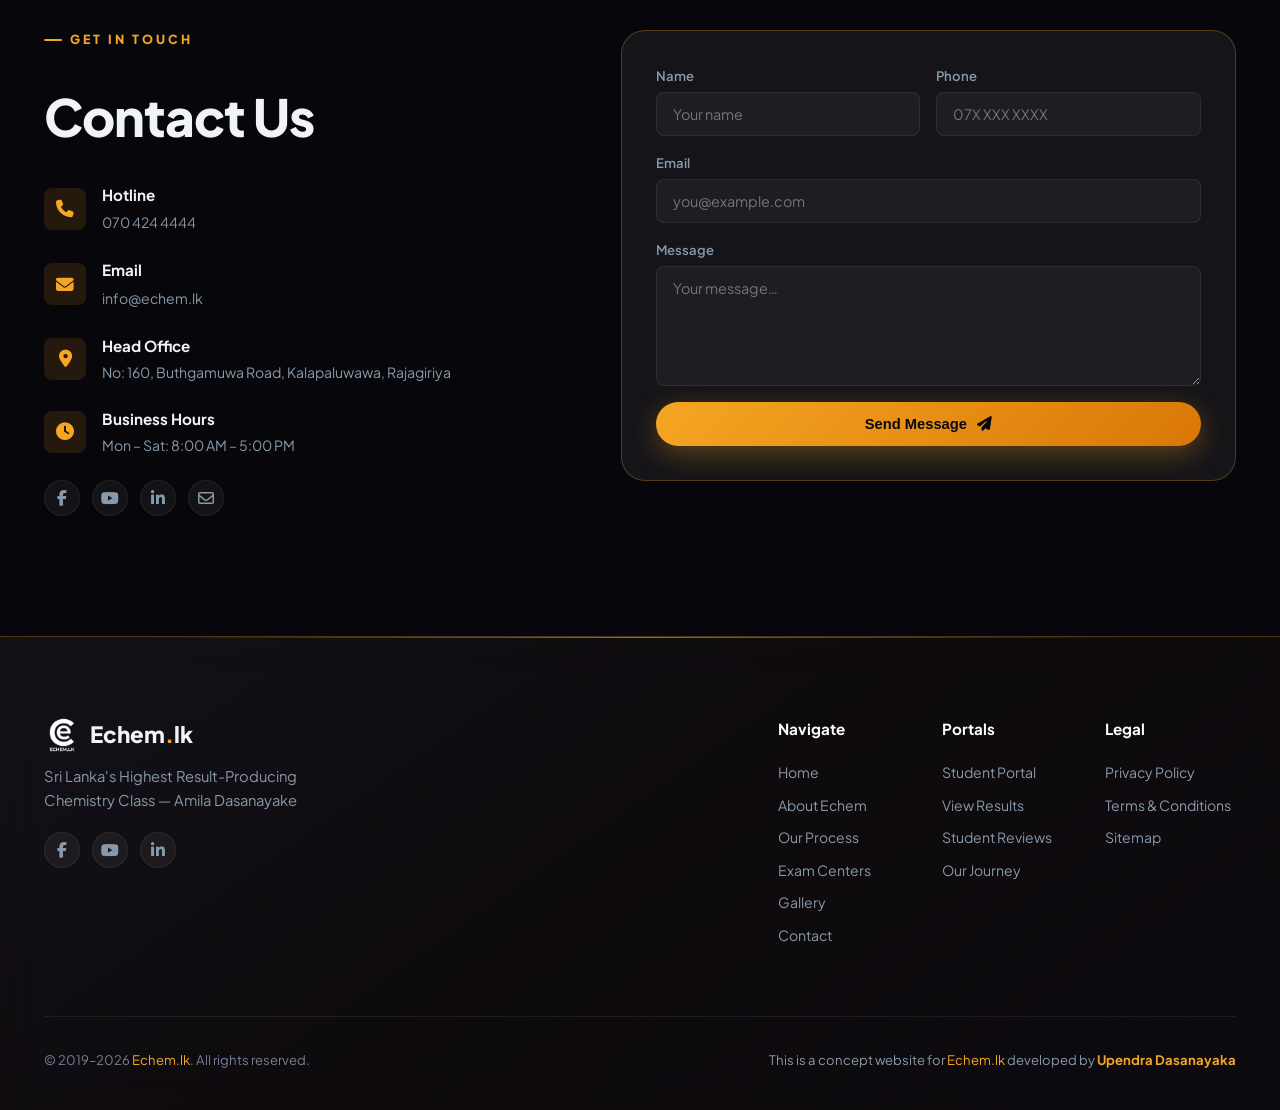
==== commit 14193d05: "Translate Rank List and Marks Analysis sections to English" ====
--- a/eng.html
+++ b/eng.html
@@ -1,4 +1,4 @@
-<!DOCTYPE html>
+﻿<!DOCTYPE html>
 <html lang="en">
 <head>
   <meta charset="UTF-8">
@@ -572,16 +572,16 @@
         <div class="fcard reveal-up" style="animation-delay:0.25s">
           <div class="fc-icon"><i class="fa-solid fa-trophy"></i></div>
           <div class="fc-text">
-            <h3>වැඩිම Rank ලිස්ට් එක</h3>
-            <p>උසස් පෙළ විභාගයට පසුව විශාලතම සිසුන් පිරිසකට එකවර ලකුණු ලබාදී ශ්‍රේණිගත කිරීම් සිදුකරන එකම Chemistry පන්තිය.</p>
+            <h3>The Largest Rank List</h3>
+            <p>The only Chemistry class that simultaneously grades and ranks the largest number of students after the A/L examination.</p>
           </div>
         </div>
 
         <div class="fcard reveal-up" style="animation-delay:0.35s">
           <div class="fc-icon"><i class="fa-solid fa-magnifying-glass-chart"></i></div>
           <div class="fc-text">
-            <h3>ලකුණු විශ්ලේෂණය</h3>
-            <p>සෑම සිසුවෙකුටම ලකුණු පිළිබඳව ප්‍රශ්න පත්‍ර පරීක්ෂක සමඟ සම්බන්ධ වී වාර්තාවක් ලබාගත හැකි වීම, තම අඩුපාඩු ඔවුන් සමඟ සාකච්ඡා කළ හැකි වීම</p>
+            <h3>Marks Analysis</h3>
+            <p>Every student has the ability to connect with paper examiners to get a report on their marks and discuss their shortcomings.</p>
           </div>
         </div>
 
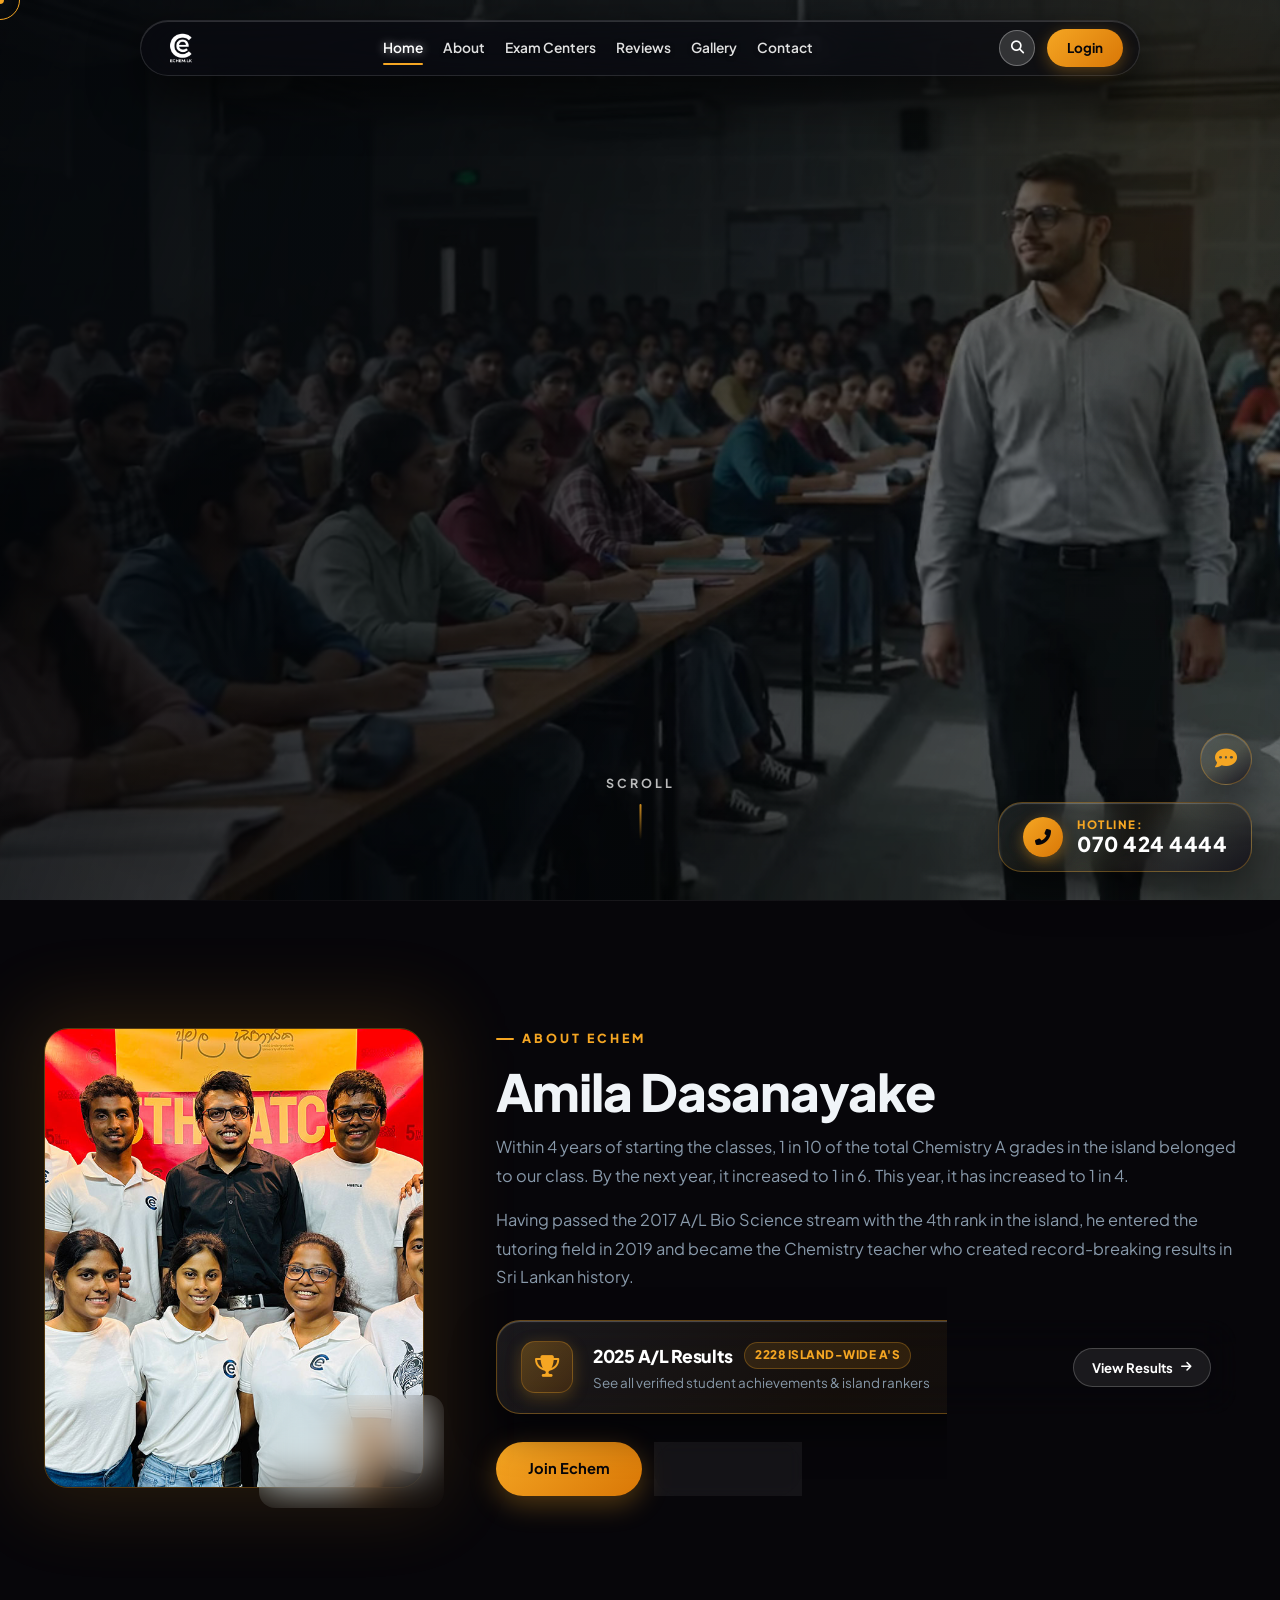
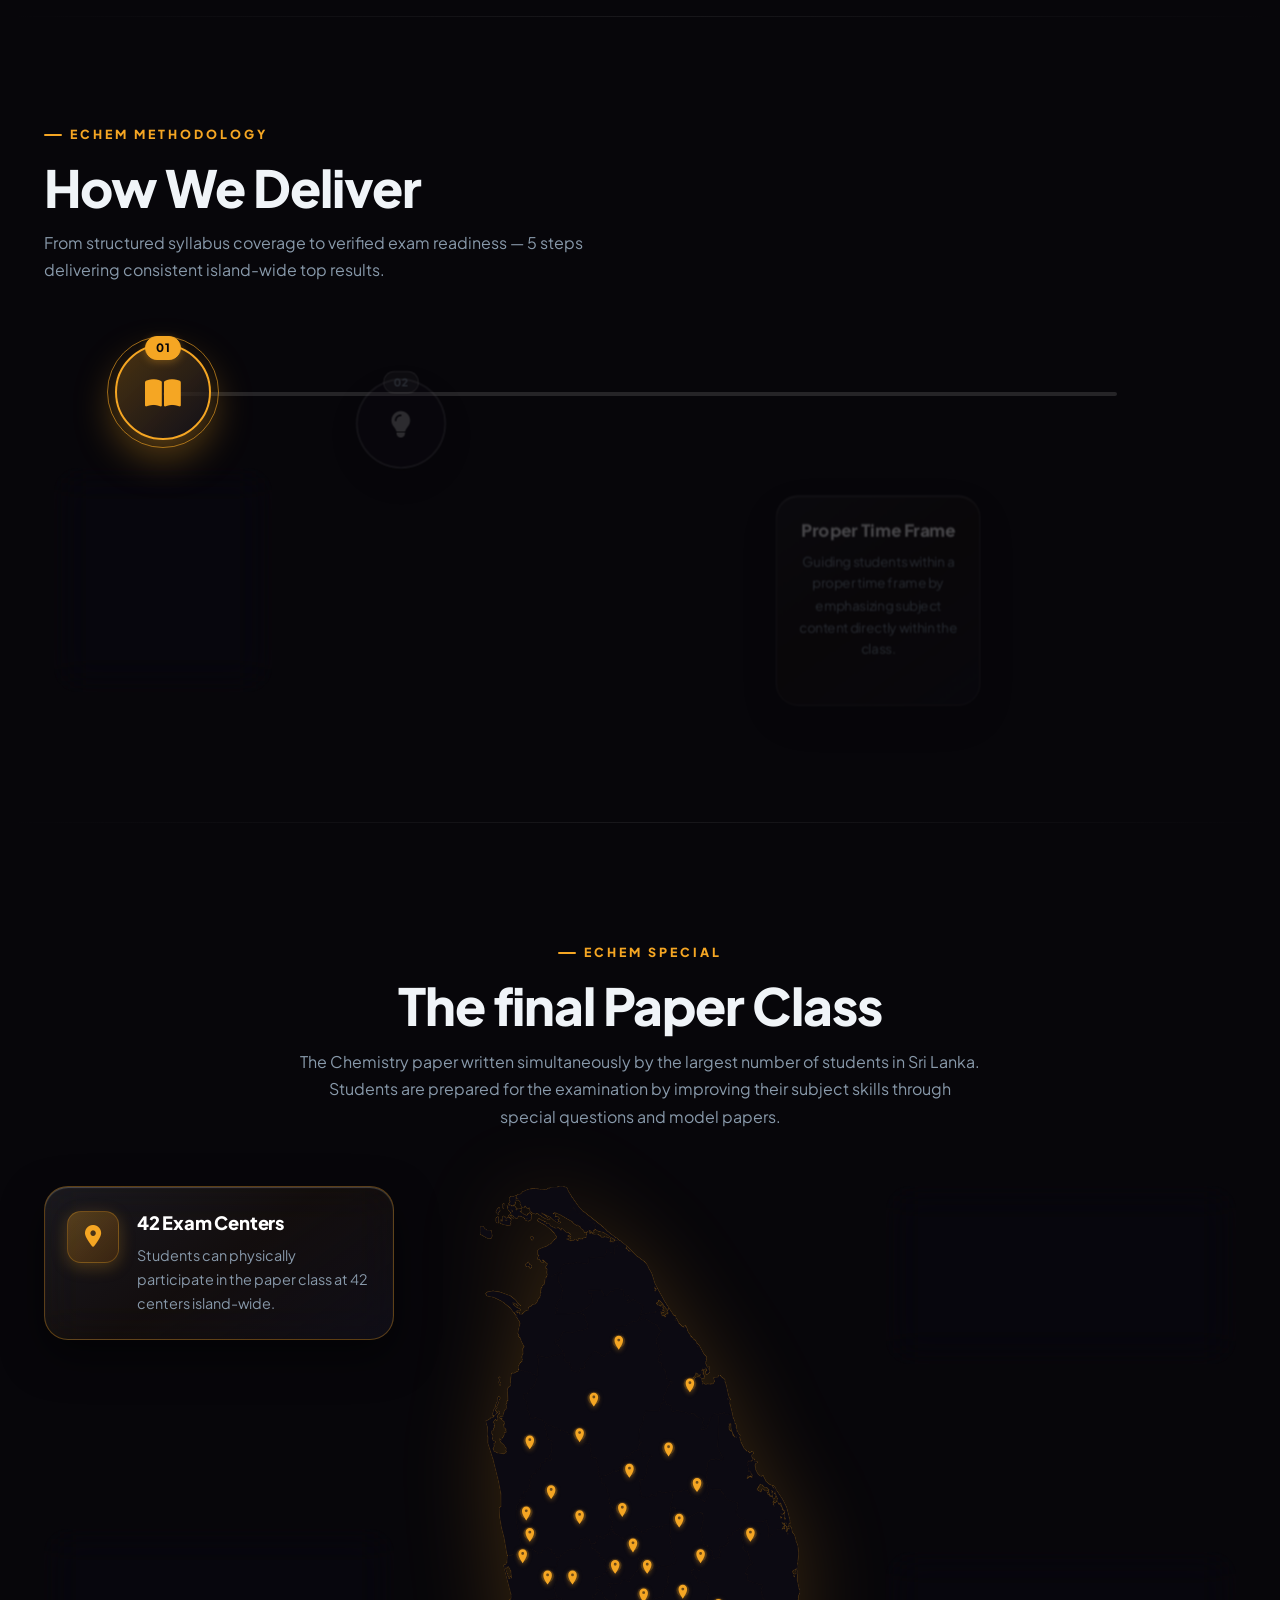
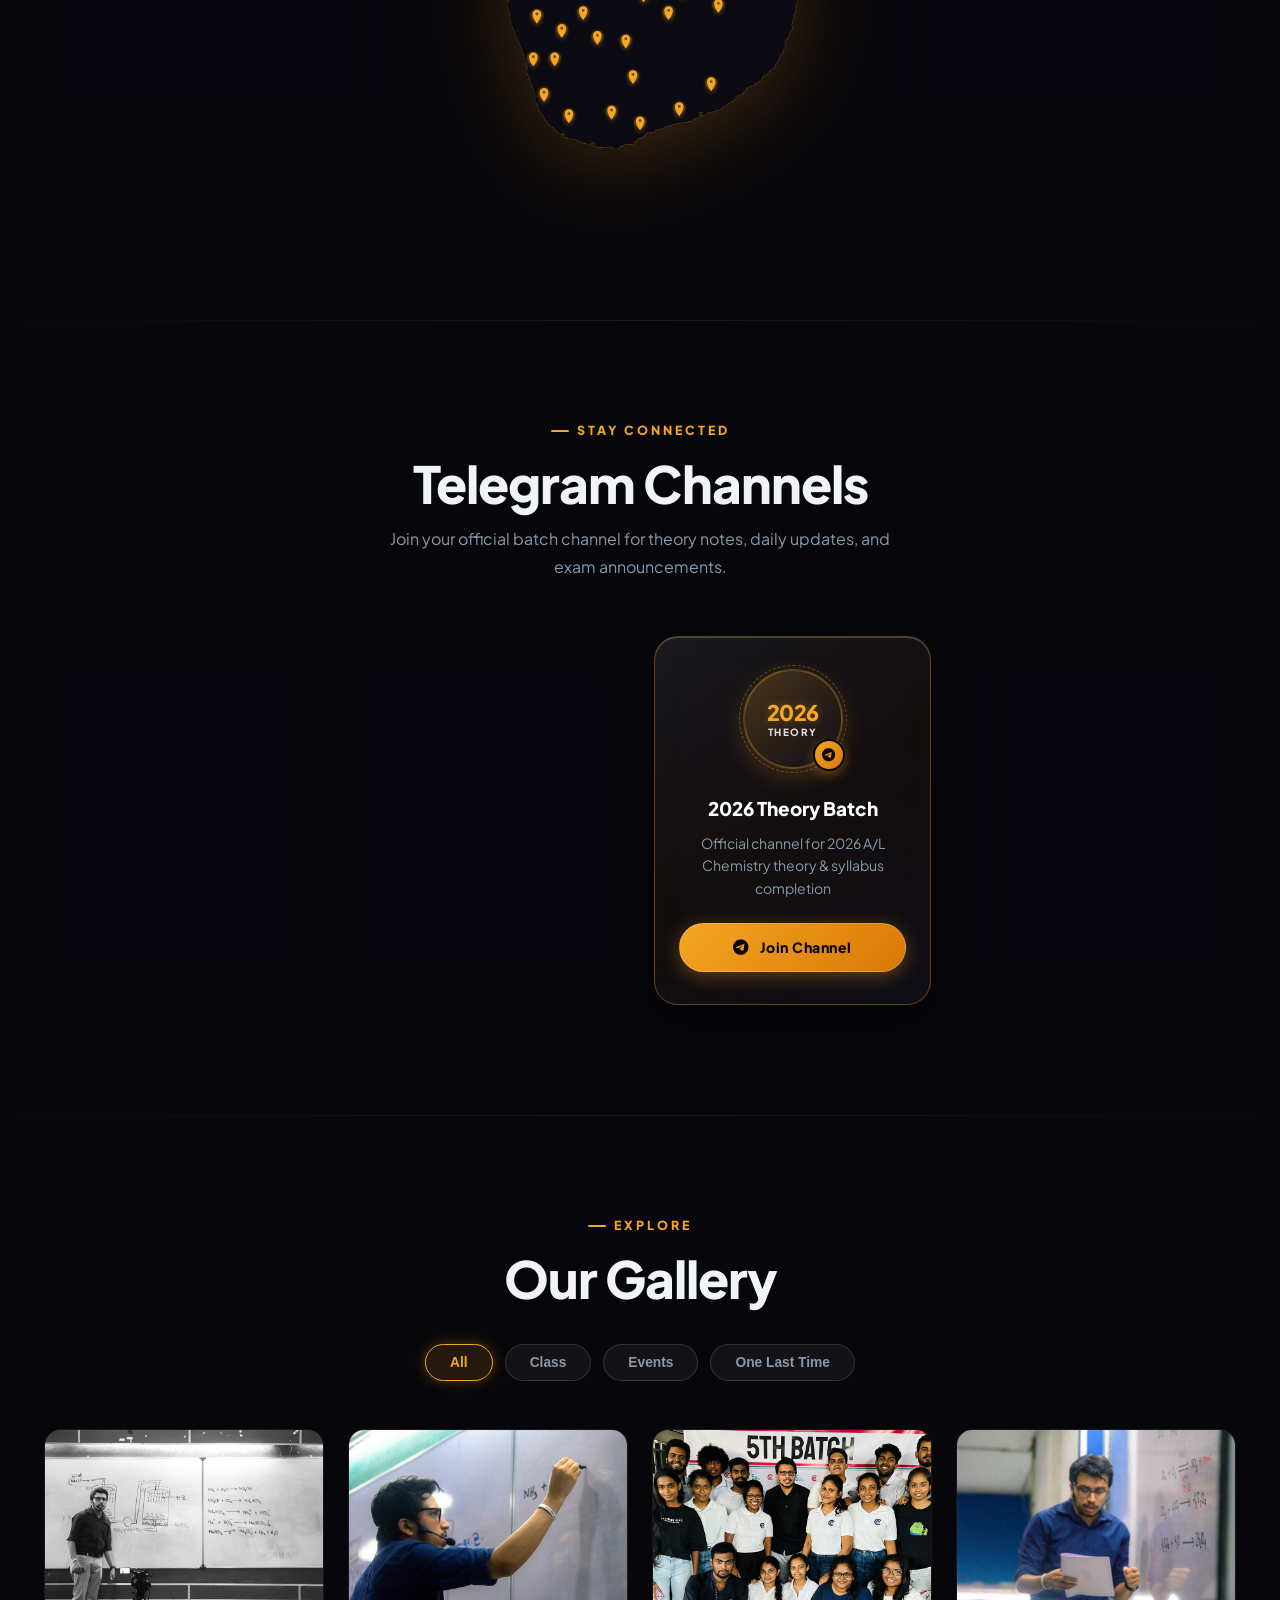
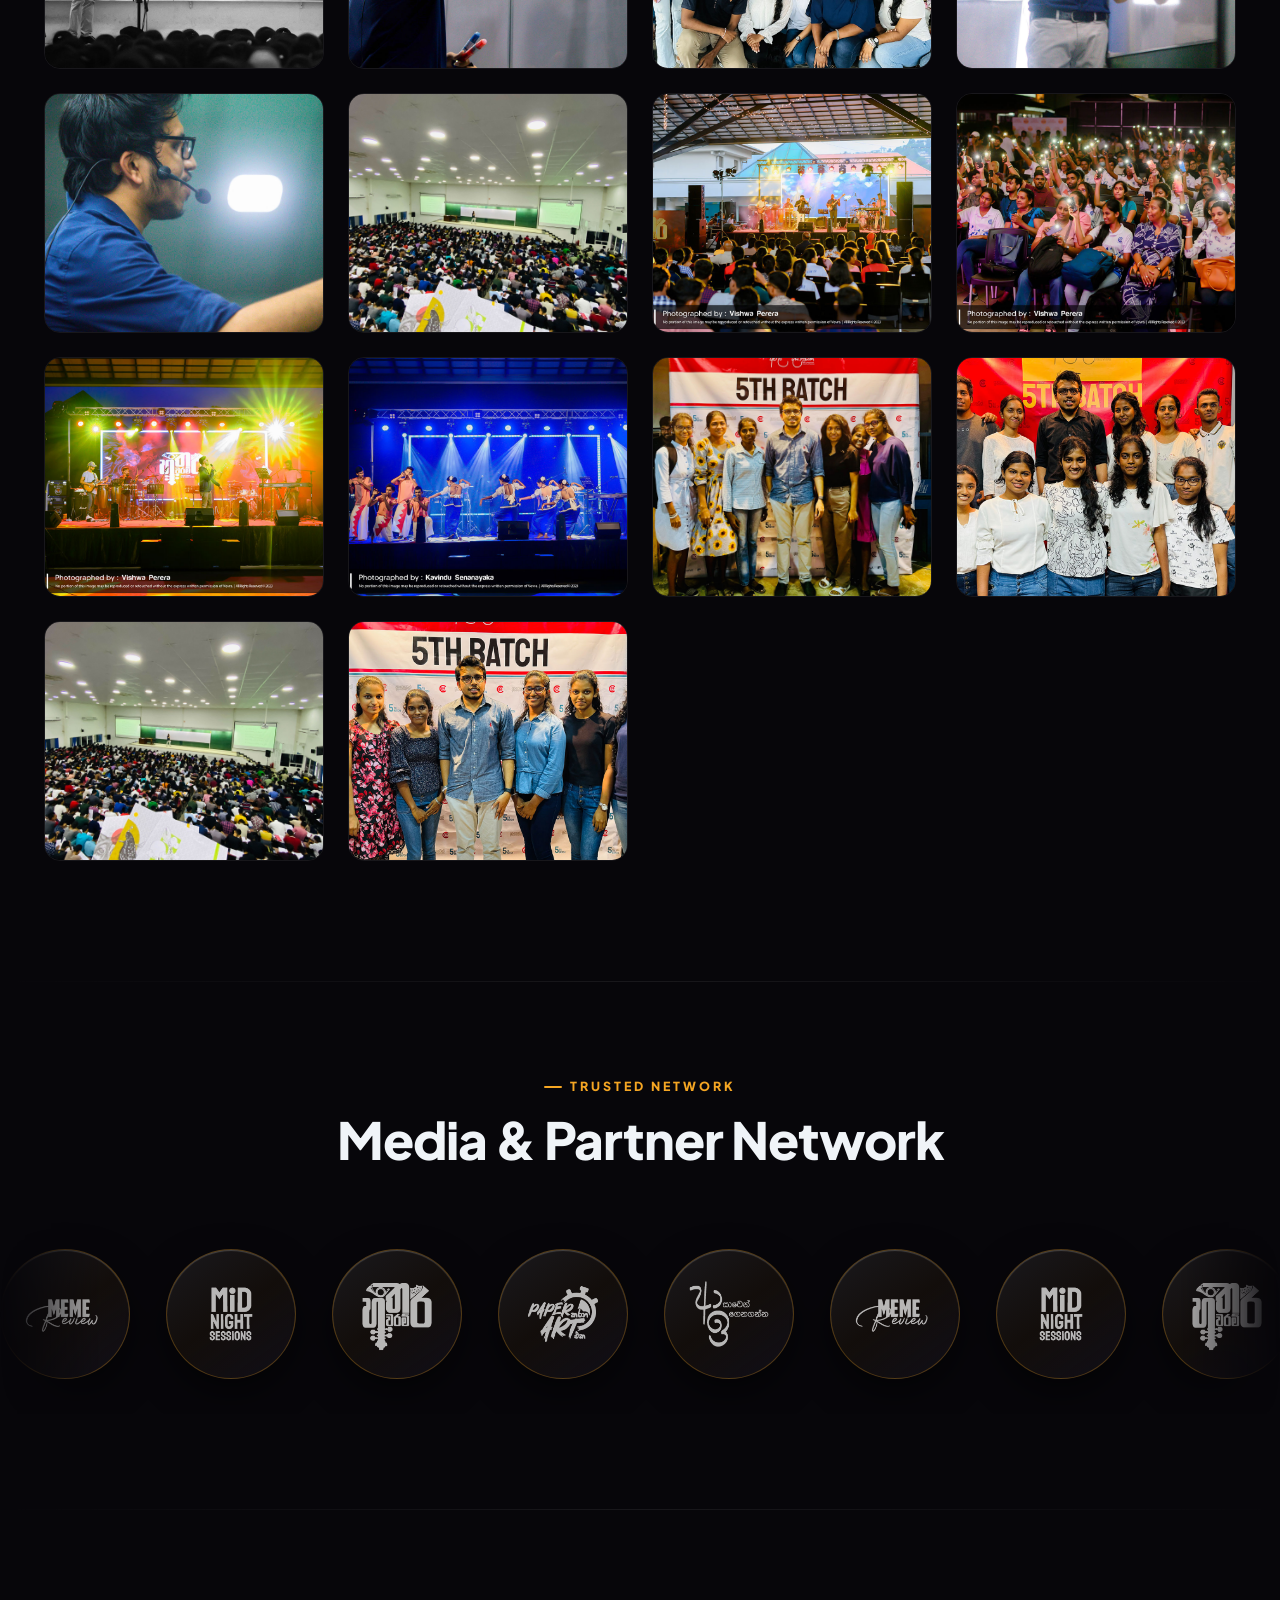
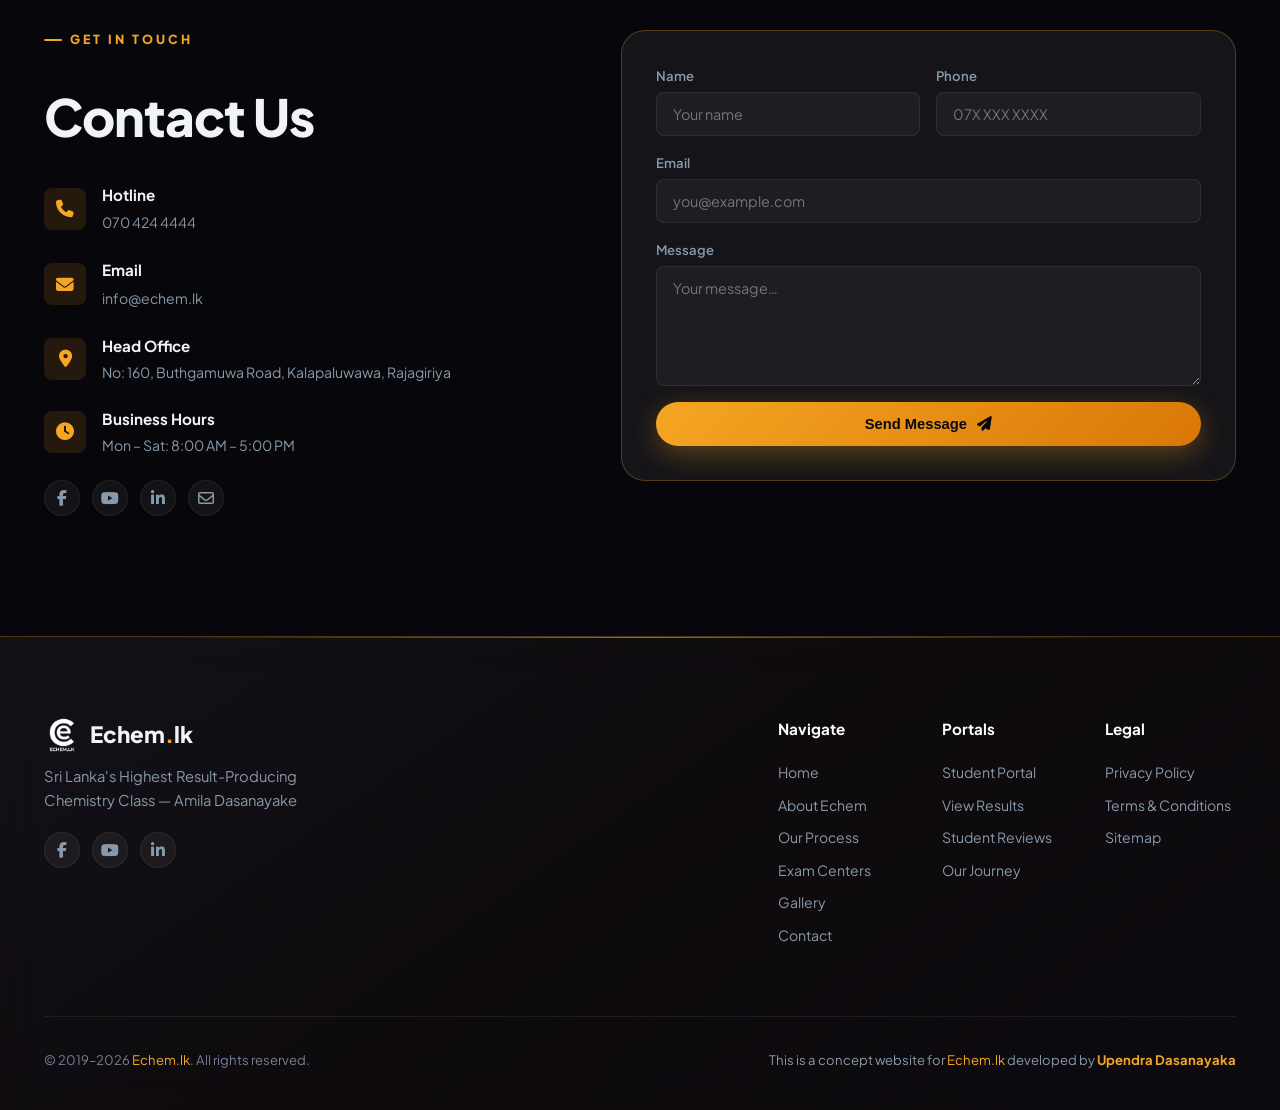
==== commit 7a0a0620: "Update mobile navbar: make dropdown glassy, add search icon to mobile header" ====
--- a/eng.html
+++ b/eng.html
@@ -70,6 +70,7 @@
       <a href="https://reviews.echem.lk/" target="_blank" rel="noopener noreferrer">Reviews</a>
       <a href="#gallery">Gallery</a>
       <a href="#contact">Contact</a>
+      <a href="https://student.echem.lk/login" target="_blank" rel="noopener noreferrer" class="mobile-login">Login</a>
     </div>
     <div class="nav-acts" id="nav-acts">
       <button class="nav-search-btn" id="nsb" aria-label="Search"><i class="fas fa-search"></i></button>
@@ -833,6 +834,7 @@
           <h5>Navigate</h5>
           <a href="#hero">Home</a><a href="#about">About Echem</a><a href="#process">Our Process</a>
           <a href="#centers">Exam Centers</a><a href="#gallery">Gallery</a><a href="#contact">Contact</a>
+      <a href="https://student.echem.lk/login" target="_blank" rel="noopener noreferrer" class="mobile-login">Login</a>
         </div>
         <div class="ft-col">
           <h5>Portals</h5>
--- a/css/style.css
+++ b/css/style.css
@@ -1,4 +1,4 @@
-/* ── DESIGN SYSTEM & ROOT VARIABLES ── */
+﻿/* ── DESIGN SYSTEM & ROOT VARIABLES ── */
     :root {
       --bg-void:       #07060a;
       --bg-deep:       #0d0b10;
@@ -1629,7 +1629,7 @@
       .proc-step { padding: 20px 24px; gap: 18px; }
       .proc-step:hover { transform: translateX(4px); }
       .hero-glass { padding: 16px 20px; }
-      #hotline { bottom: 16px; right: 16px; padding: 8px 16px; }
+      #floating-hotline { bottom: 36px; right: 16px; padding: 8px 16px; }
       #back-top { bottom: 16px; left: 16px; width: 40px; height: 40px; }
       .cen-map { max-width: 260px; }
       #sl-map { max-width: 260px; }
@@ -1658,7 +1658,7 @@
       .ft-links { grid-template-columns: 1fr; gap: 20px; }
       .glass-c { padding: 18px; }
       .flt-btn { padding: 6px 14px; font-size: 0.78rem; }
-      #hotline { bottom: 12px; right: 12px; padding: 7px 14px; }
+      #floating-hotline { bottom: 32px; right: 12px; padding: 7px 14px; }
       .hl-lbl { display: none; }
       #back-top { bottom: 12px; left: 12px; width: 36px; height: 36px; font-size: 0.8rem; }
       nav#navbar { top: 12px; padding: 0 10px; }
@@ -2152,15 +2152,16 @@
   }
 
   .nav-links {
+    display: flex !important;
     position: fixed !important;
     top: 76px !important;
     left: 50% !important;
     transform: translateX(-50%) translateY(-15px) scale(0.95) !important;
     width: min(340px, 90vw) !important;
-    background: linear-gradient(145deg, rgba(22, 18, 30, 0.96) 0%, rgba(10, 8, 16, 0.98) 100%) !important;
-    backdrop-filter: blur(28px) saturate(180%) !important;
-    -webkit-backdrop-filter: blur(28px) saturate(180%) !important;
-    border: 1.5px solid rgba(245, 166, 35, 0.42) !important;
+    background: rgba(10, 10, 16, 0.65) !important;
+    backdrop-filter: blur(24px) saturate(180%) !important;
+    -webkit-backdrop-filter: blur(24px) saturate(180%) !important;
+    border: 1px solid rgba(255, 255, 255, 0.12) !important;
     border-radius: 28px !important;
     padding: 22px 18px !important;
     flex-direction: column !important;
@@ -2338,3 +2339,17 @@
       transform: translateY(-1px);
       box-shadow: 0 4px 14px rgba(245, 166, 35, 0.4);
     }
+
+
+/* Mobile Nav Search Adjustments */
+@media (max-width: 900px) {
+  #nav-pill { justify-content: flex-start !important; }
+  .nav-brand { order: 1; }
+  .nav-acts { order: 2; display: flex !important; margin-left: auto !important; }
+  .nav-hamburger { order: 3; margin-left: 16px !important; }
+  .nav-login { display: none !important; }
+  .mobile-login { display: block !important; }
+}
+@media (min-width: 901px) {
+  .mobile-login { display: none !important; }
+}
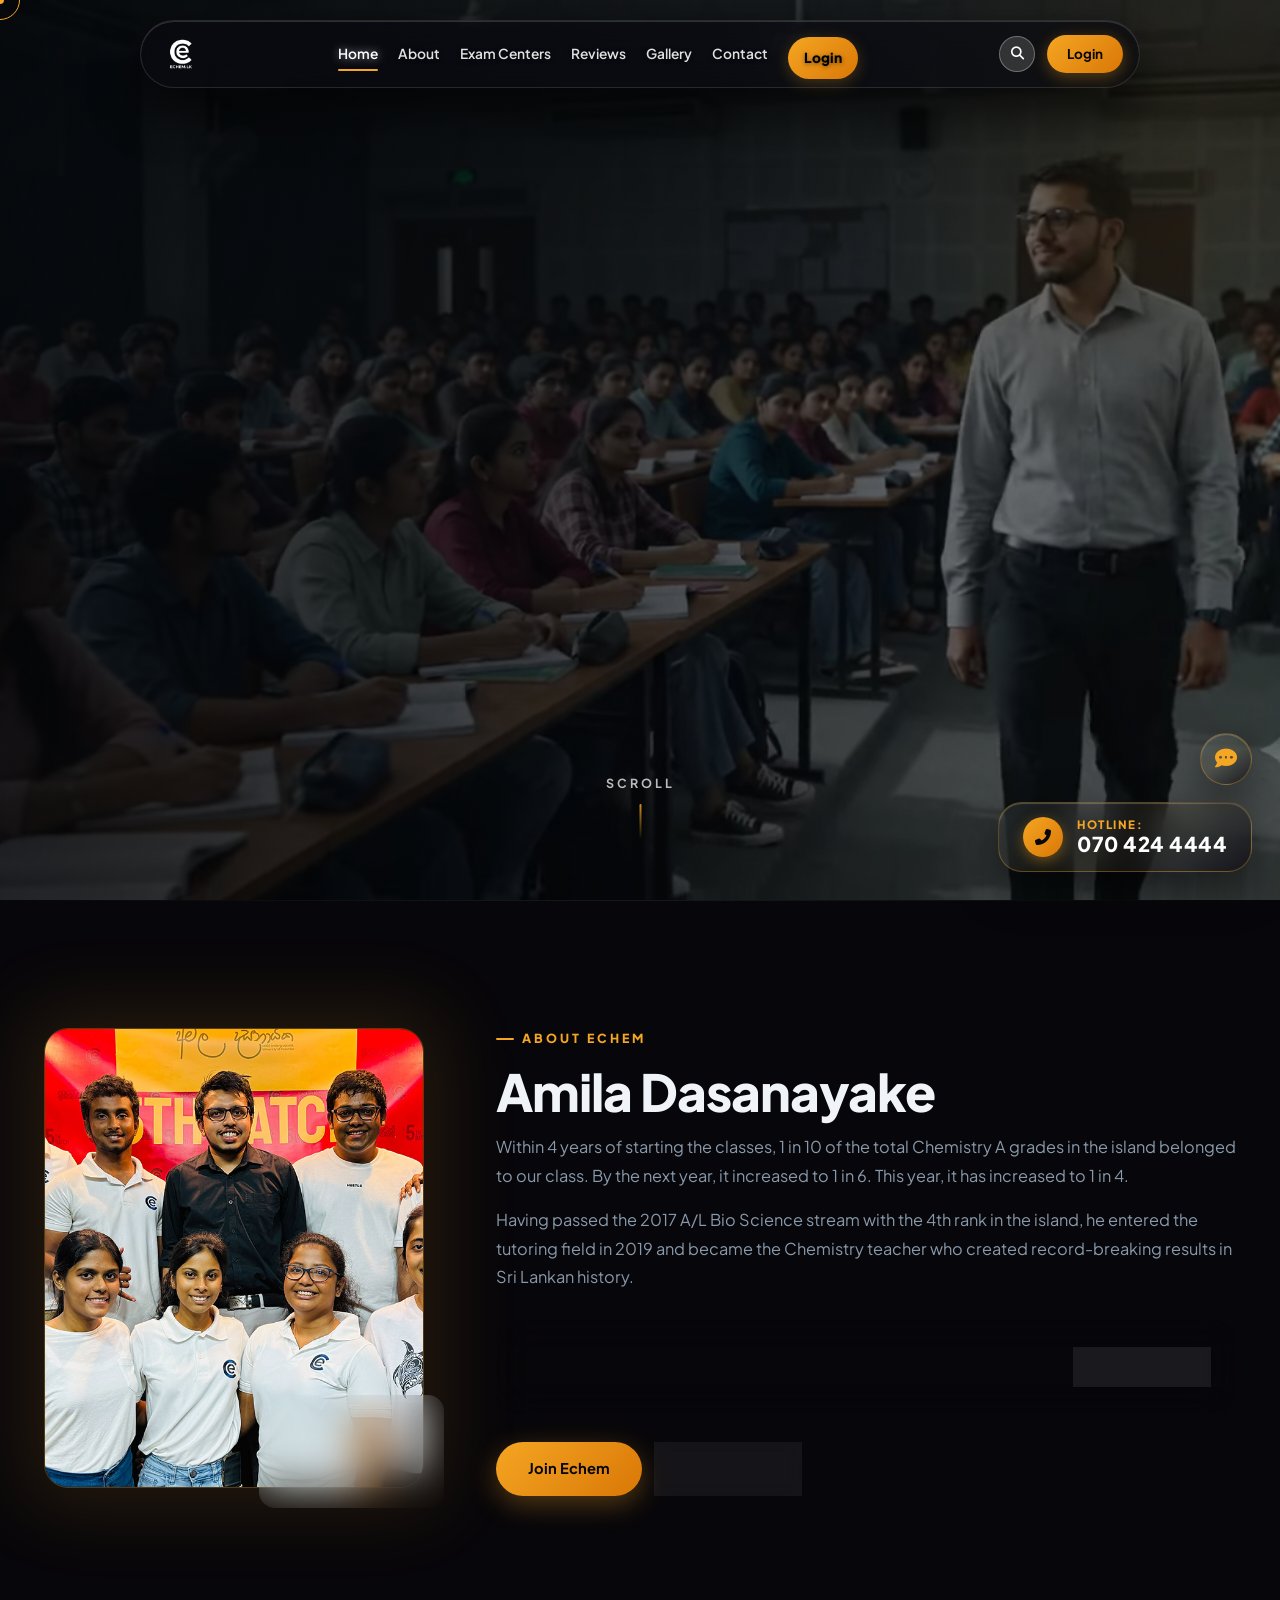
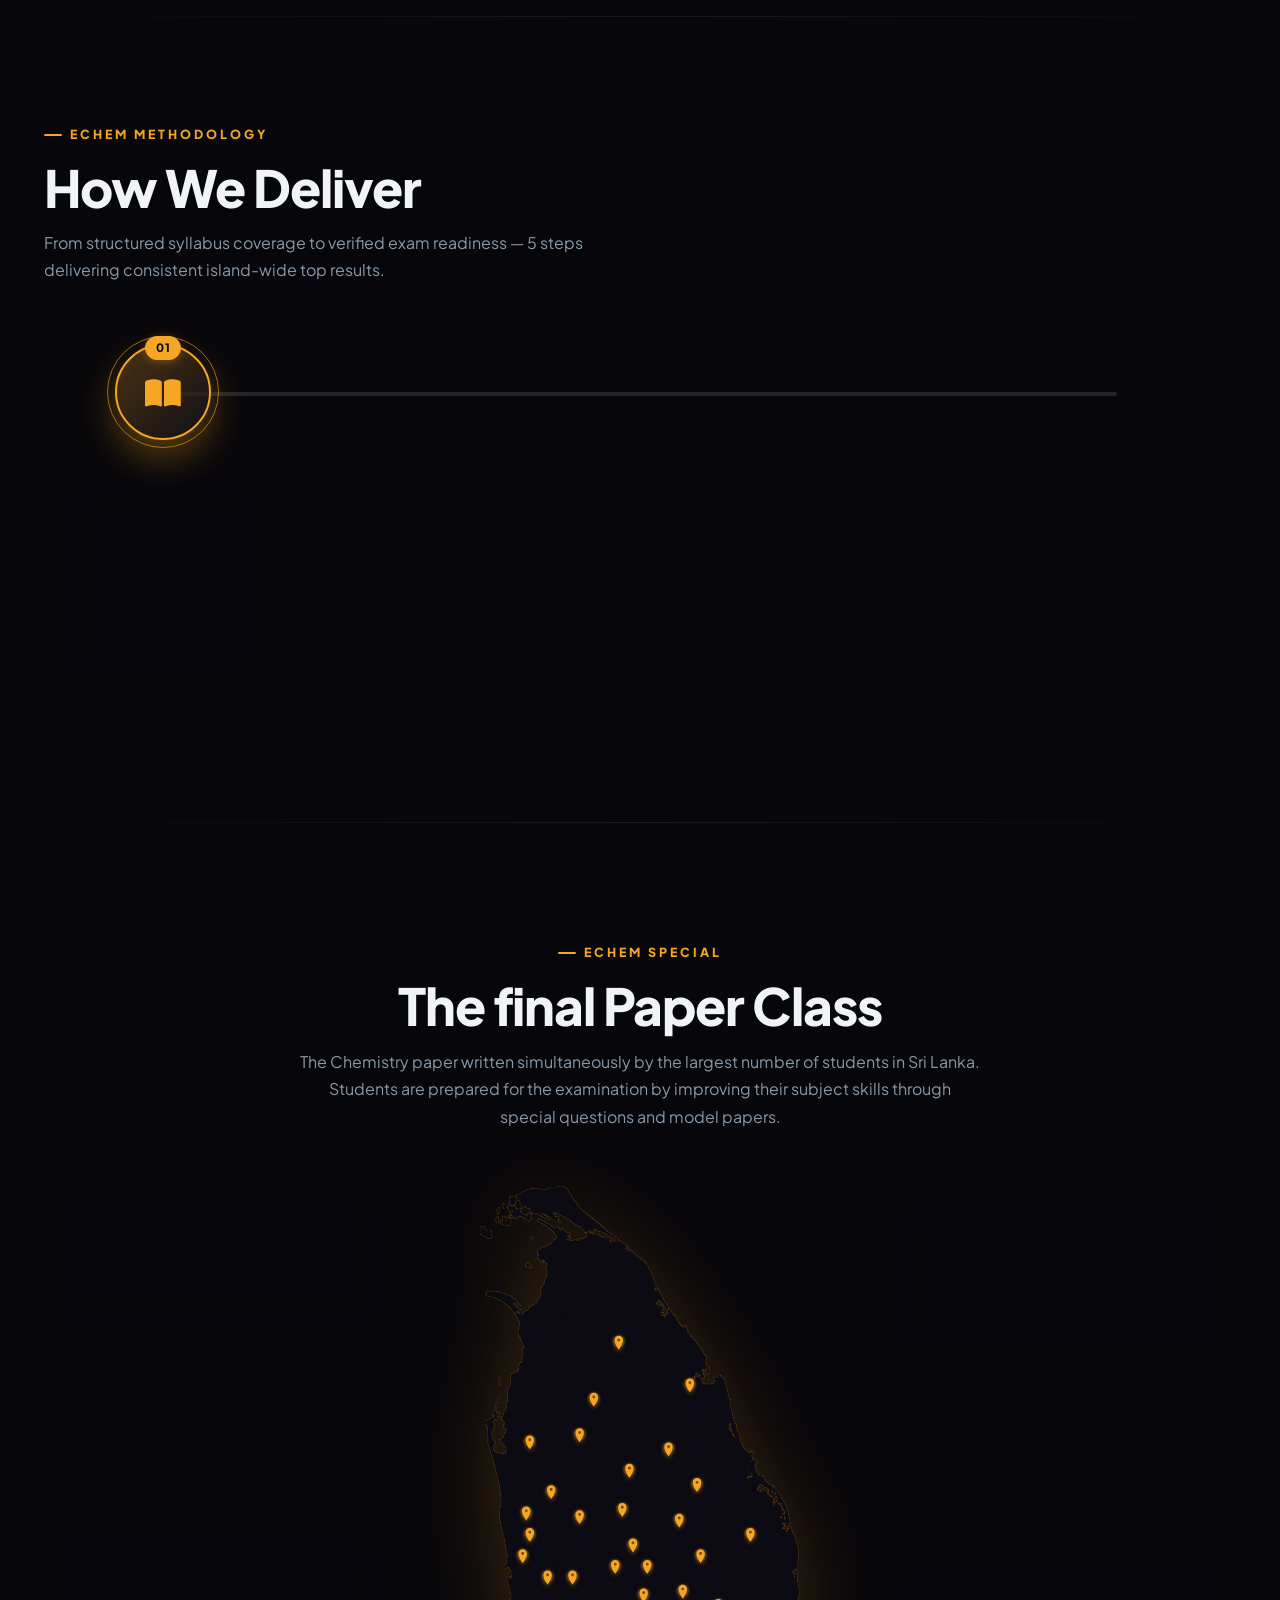
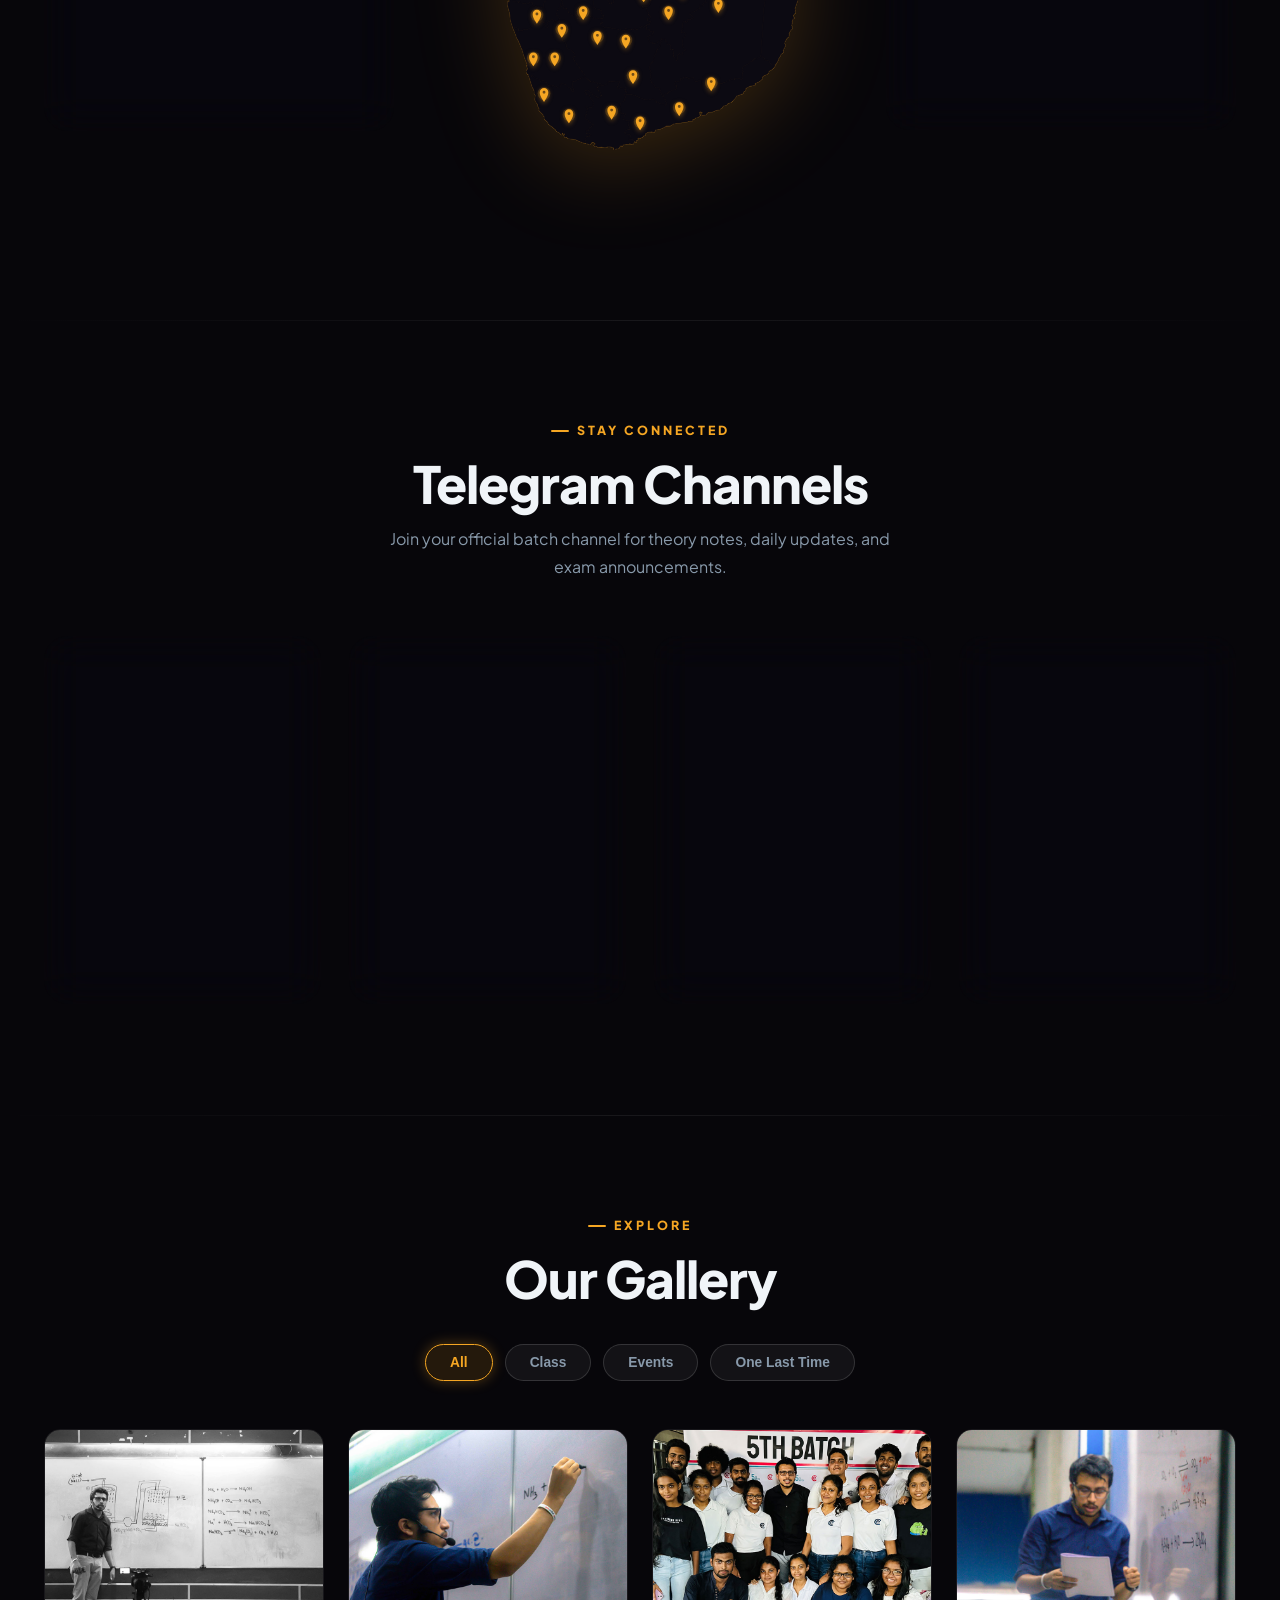
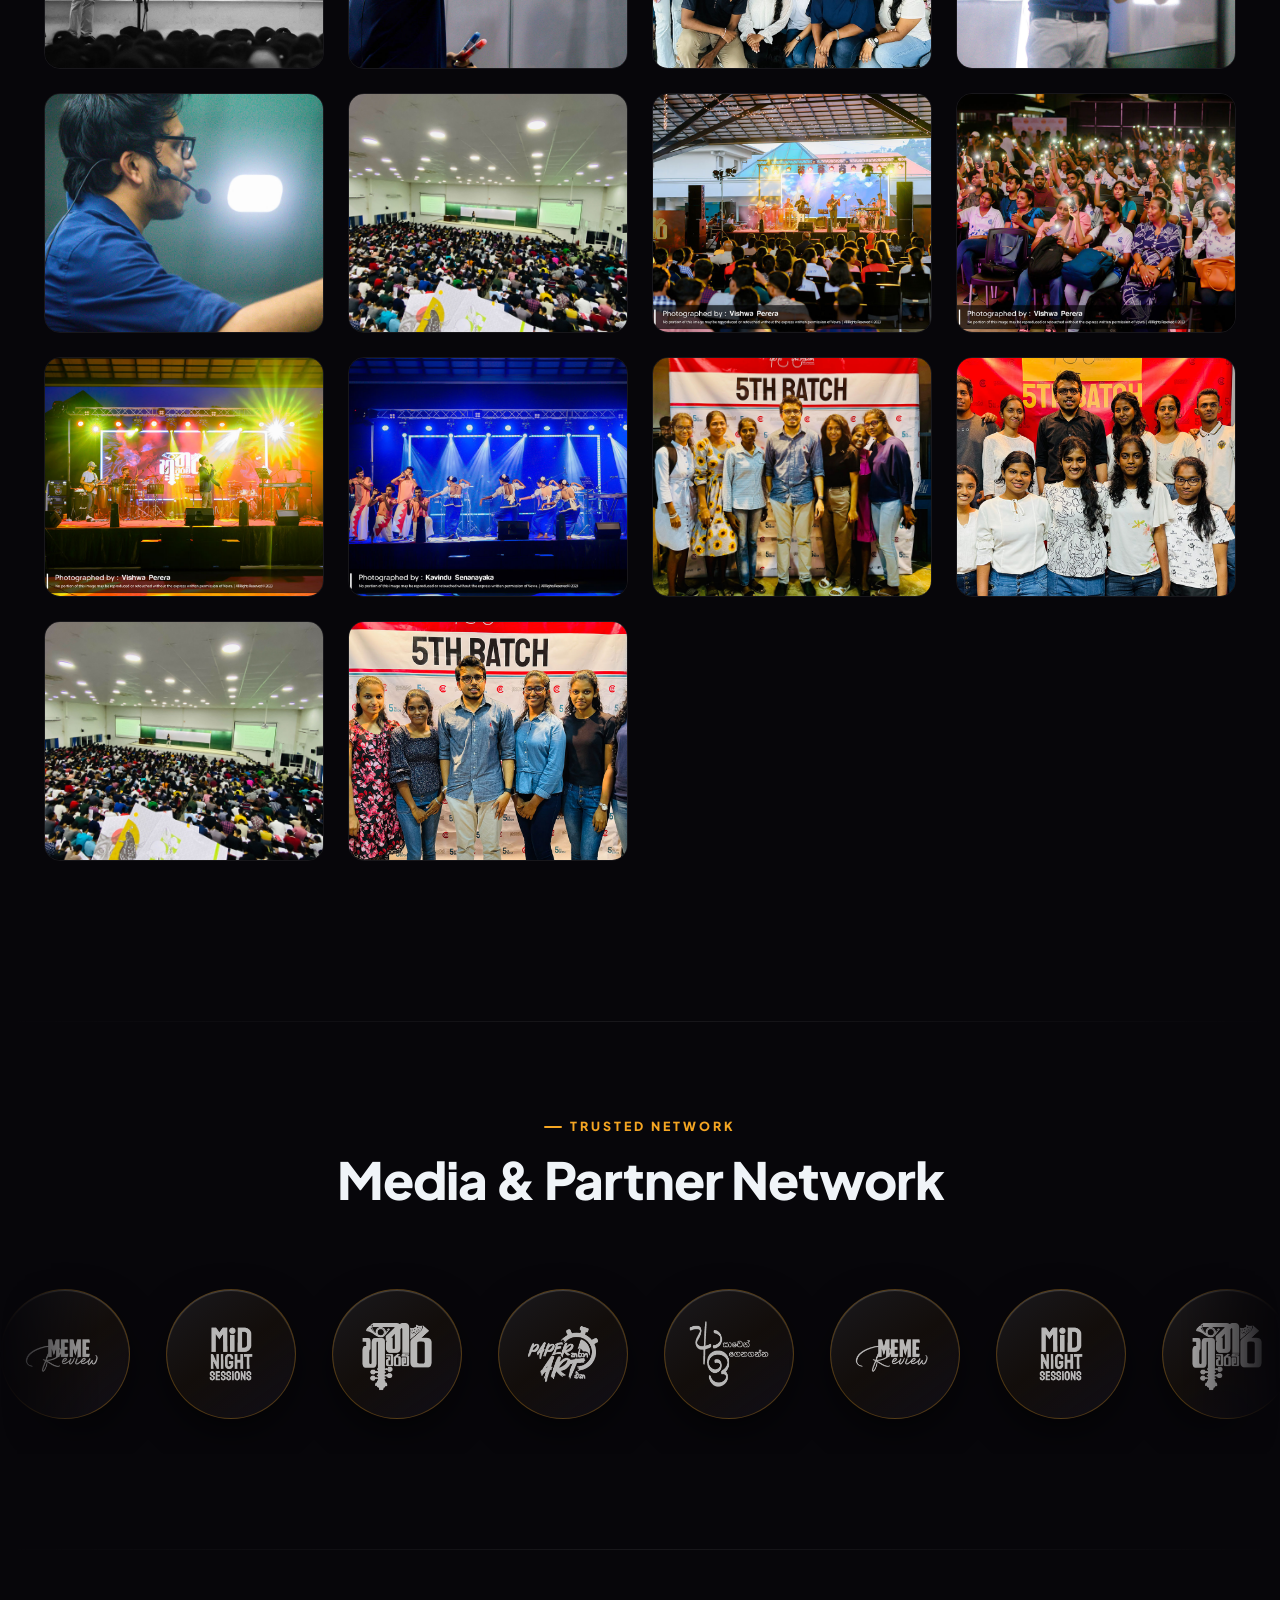
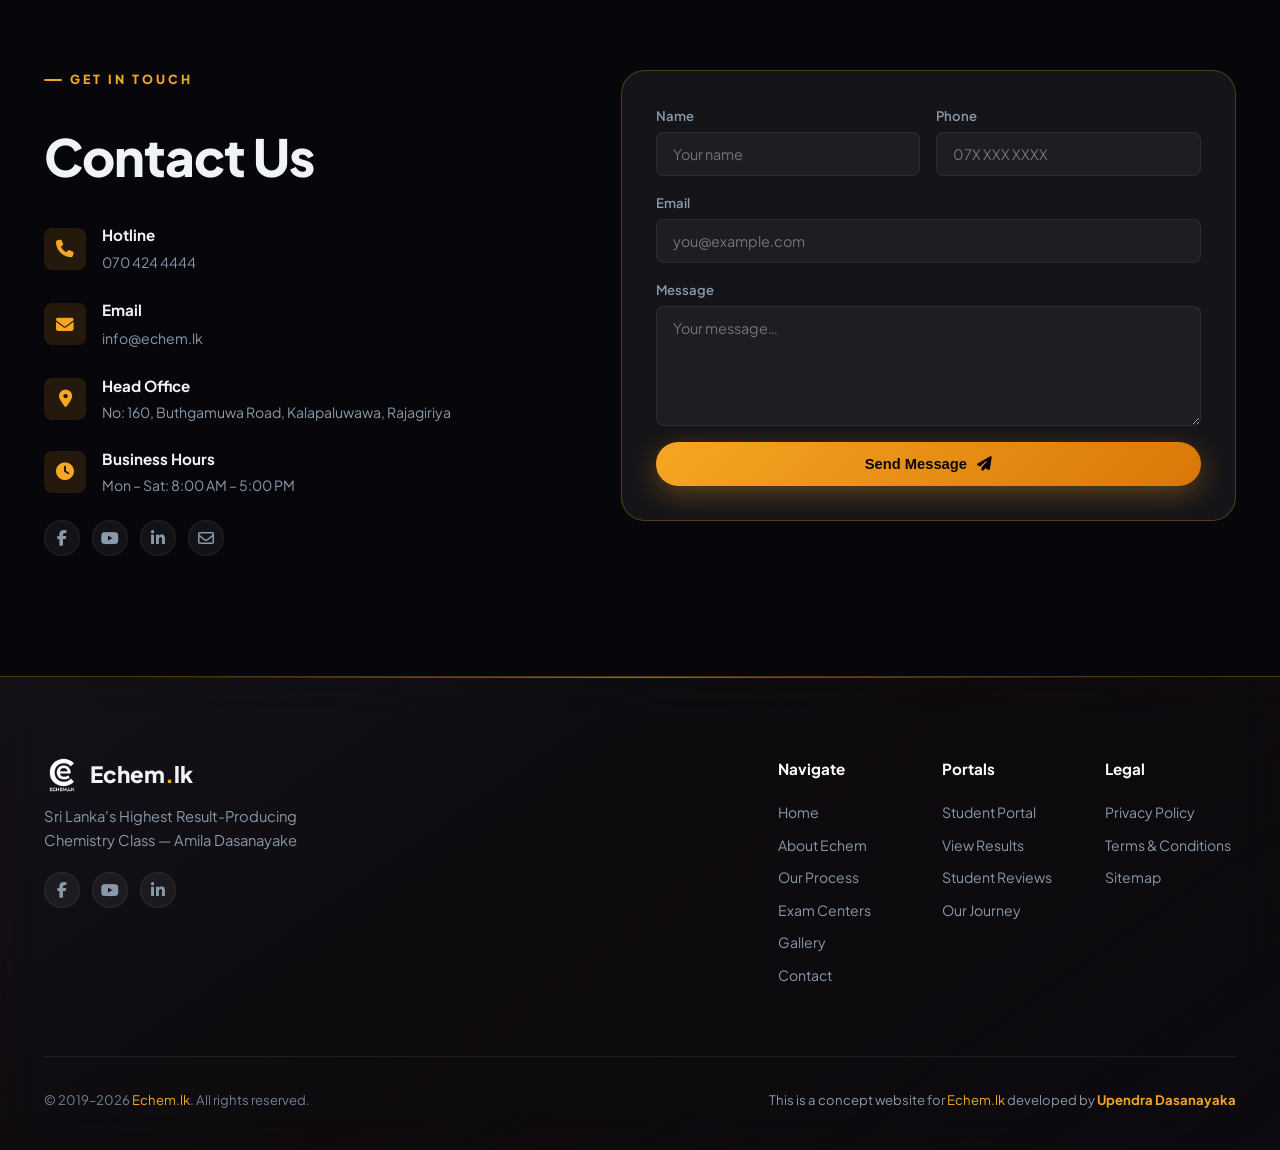
==== commit 90c93aff: "Implement Show More functionality for gallery on mobile and desktop" ====
--- a/eng.html
+++ b/eng.html
@@ -710,6 +710,11 @@
       <div class="gal-item" data-c="olt"><img src="assets/One-Last-Time-gampaha.jpg" alt="One Last Time Gampaha" loading="lazy"><div class="gal-ov"><i class="fas fa-expand"></i></div></div>
       <div class="gal-item" data-c="olt"><img src="assets/One-Last-Time-Nugegoda-2.jpg" alt="One Last Time Nugegoda 2" loading="lazy"><div class="gal-ov"><i class="fas fa-expand"></i></div></div>
     </div>
+    <div style="text-align: center; margin-top: 40px; width: 100%;">
+      <button id="gal-load-more" class="btn" style="display: none; align-items: center; justify-content: center; margin: 0 auto; min-width: 160px; font-size: 0.9rem;">
+        Show More <i class="fas fa-chevron-down" style="margin-left: 8px;"></i>
+      </button>
+    </div>
   </div>
 </section>
 
--- a/css/style.css
+++ b/css/style.css
@@ -359,7 +359,8 @@
     .hp-bold { font-size: clamp(2.4rem, 4.8vw, 3.3rem); font-weight: 700; color: #fff; line-height: 1.06; letter-spacing: -0.5px; font-family: var(--font-si); }
     .hp-letter-a { font-size: 1.25em; font-weight: 900; font-family: 'Plus Jakarta Sans', sans-serif; margin-left: 4px; display: inline-block; }
     
-    .hp-frac-wrap { display: flex; align-items: center; padding-right: 10px; flex-shrink: 0; }
+    .hp-frac { padding: 0 !important; margin: 0 !important; }
+  .hp-frac-wrap { display: flex; align-items: center; padding-right: 10px; flex-shrink: 0; }
     .hp-frac { display: inline-flex; align-items: center; font-family: 'Times New Roman', Times, Georgia, serif; color: var(--primary); font-weight: 700; line-height: 1; position: relative; padding: 12px 0; }
     .hp-num { font-size: 6.2rem; font-family: 'Times New Roman', Times, Georgia, serif; font-weight: 700; transform: translateY(-22px); }
     .hp-slash { font-size: 10rem; font-weight: 100; font-family: 'Times New Roman', Times, Georgia, serif; margin: 0 -12px; transform: scaleY(1.1) rotate(6deg); }
@@ -1634,6 +1635,8 @@
       .cen-map { max-width: 260px; }
       #sl-map { max-width: 260px; }
       .glass-c { padding: 24px; }
+      .scroll-hint { display: none !important; }
+      .ab-badge { right: 0; bottom: -12px; }
     }
 
     @media (max-width: 480px) {
@@ -1757,9 +1760,9 @@
       width: 370px;
       max-width: calc(100vw - 36px);
       z-index: 1000;
-      background: linear-gradient(145deg, rgba(255, 255, 255, 0.08) 0%, rgba(245, 166, 35, 0.05) 50%, rgba(18, 16, 26, 0.92) 100%);
-      backdrop-filter: blur(20px) saturate(180%);
-      -webkit-backdrop-filter: blur(20px) saturate(180%);
+      background: rgba(12, 14, 22, 0.88);
+      backdrop-filter: blur(24px) saturate(180%);
+      -webkit-backdrop-filter: blur(24px) saturate(180%);
       border: 1px solid rgba(245, 166, 35, 0.32);
       border-radius: 20px;
       box-shadow: 0 20px 50px rgba(0, 0, 0, 0.6), inset 0 1px 1px rgba(255, 255, 255, 0.22);
@@ -2158,10 +2161,10 @@
     left: 50% !important;
     transform: translateX(-50%) translateY(-15px) scale(0.95) !important;
     width: min(340px, 90vw) !important;
-    background: rgba(10, 10, 16, 0.65) !important;
-    backdrop-filter: blur(24px) saturate(180%) !important;
-    -webkit-backdrop-filter: blur(24px) saturate(180%) !important;
-    border: 1px solid rgba(255, 255, 255, 0.12) !important;
+    background: rgba(14, 12, 20, 0.92) !important;
+    backdrop-filter: blur(45px) saturate(200%) !important;
+    -webkit-backdrop-filter: blur(45px) saturate(200%) !important;
+    border: 1px solid rgba(255, 255, 255, 0.15) !important;
     border-radius: 28px !important;
     padding: 22px 18px !important;
     flex-direction: column !important;
@@ -2210,7 +2213,7 @@
   }
 
   .hero-promo {
-    padding-top: 2vh !important;
+    padding-top: 1vh !important;
   }
 
   .hp-row1 {
@@ -2219,15 +2222,17 @@
   }
 
   .hp-year {
-    font-size: 1.1rem !important;
+    font-size: 0.72rem !important;
+    white-space: nowrap !important;
   }
 
   .hp-bold {
-    font-size: clamp(1.75rem, 6.2vw, 2.4rem) !important;
-  }
-
+    font-size: clamp(1.4rem, 5vw, 1.9rem) !important;
+  }
+
+  .hp-frac { padding: 0 !important; margin: 0 !important; }
   .hp-frac-wrap {
-    transform: scale(0.72) !important;
+    transform: scale(0.55) !important;
     transform-origin: left center !important;
     margin-left: 0px !important;
     margin-right: 0 !important;
@@ -2237,30 +2242,30 @@
   .hp-div {
     width: 100% !important;
     max-width: 100% !important;
-    margin: 22px 0 14px 0 !important;
+    margin: -28px 0 10px 0 !important;
   }
 
   .hp-small {
-    font-size: 1.1rem !important;
-    line-height: 1.3 !important;
+    font-size: 0.75rem !important;
+    line-height: 1.2 !important;
   }
 
   .hp-record {
-    font-size: clamp(1.5rem, 5vw, 2rem) !important;
-    margin-bottom: -10px !important;
+    font-size: clamp(1.1rem, 4vw, 1.5rem) !important;
+    margin-bottom: -6px !important;
   }
 
   .hp-chem {
-    font-size: clamp(2.1rem, 8.5vw, 3.2rem) !important;
+    font-size: clamp(1.6rem, 6vw, 2.4rem) !important;
   }
 
   .hp-badge {
-    font-size: clamp(1.1rem, 4vw, 1.4rem) !important;
-    padding: 3px 12px 3px 18px !important;
+    font-size: clamp(0.9rem, 3.5vw, 1.1rem) !important;
+    padding: 2px 10px 2px 14px !important;
   }
 
   .hp-massive {
-    font-size: clamp(4.2rem, 16vw, 6.8rem) !important;
+    font-size: clamp(3.2rem, 12vw, 5rem) !important;
   }
 
   .hero-cta {
@@ -2270,8 +2275,8 @@
   }
 
   .hero-cta .btn {
-    padding: 11px 18px !important;
-    font-size: 0.8rem !important;
+    padding: 9px 14px !important;
+    font-size: 0.75rem !important;
     flex: 1 !important;
     justify-content: center !important;
     text-align: center !important;
@@ -2279,31 +2284,31 @@
 
   /* ── FLOATING WIDGETS MOBILE POSITIONING ── */
   .hl-glass-box {
-    bottom: 16px !important;
+    bottom: 40px !important;
     right: 16px !important;
     padding: 8px 14px !important;
   }
 
   .chat-trig-btn {
-    bottom: 72px !important;
+    bottom: 85px !important;
     right: 16px !important;
     width: 46px !important;
     height: 46px !important;
   }
 
   .btt-btn {
-    bottom: 126px !important;
+    bottom: 140px !important;
     right: 16px !important;
     width: 40px !important;
     height: 40px !important;
   }
 
   body.scrolled-down .chat-trig-btn {
-    bottom: 72px !important;
+    bottom: 40px !important;
   }
 
   body.scrolled-down .btt-btn {
-    bottom: 126px !important;
+    bottom: 95px !important;
   }
 
   .bot-modal {
@@ -2348,8 +2353,76 @@
   .nav-acts { order: 2; display: flex !important; margin-left: auto !important; }
   .nav-hamburger { order: 3; margin-left: 16px !important; }
   .nav-login { display: none !important; }
-  .mobile-login { display: block !important; }
+  .mobile-login { display: block !important; background: linear-gradient(135deg, var(--primary), #d97706) !important; color: #000 !important; padding: 10px 16px !important; border-radius: 20px !important; margin-top: 8px !important; font-weight: 800 !important; box-shadow: 0 4px 16px rgba(245, 166, 35, 0.3) !important; }
 }
 @media (min-width: 901px) {
   .mobile-login { display: none !important; }
 }
+
+
+/* Mobile Login Button Fix */
+.nav-links a.mobile-login {
+  display: block !important;
+  background: linear-gradient(135deg, var(--primary), #d97706) !important;
+  color: #000 !important;
+  padding: 10px 16px !important;
+  border-radius: 24px !important;
+  margin-top: 8px !important;
+  font-weight: 800 !important;
+  box-shadow: 0 4px 16px rgba(245, 166, 35, 0.25) !important;
+  text-align: center !important;
+  transition: transform 0.2s, box-shadow 0.2s !important;
+}
+.nav-links a.mobile-login:active {
+  transform: scale(0.96) !important;
+  box-shadow: 0 2px 8px rgba(245, 166, 35, 0.4) !important;
+}
+
+
+/* Mobile overrides for bottom section / res-thumb */
+@media (max-width: 600px) {
+  .ab-col, .ct-col {
+    padding-left: 16px !important;
+    padding-right: 16px !important;
+  }
+  .res-thumb {
+    flex-direction: column !important;
+    align-items: flex-start !important;
+    gap: 12px !important;
+    padding: 18px !important;
+    margin: 20px 0 !important;
+    border-radius: 20px !important;
+  }
+  .res-header {
+    flex-direction: column !important;
+    align-items: flex-start !important;
+    gap: 8px !important;
+  }
+  .res-text h4 {
+    font-size: 1.25rem !important;
+  }
+  .res-desc {
+    font-size: 0.9rem !important;
+    margin-top: 6px !important;
+  }
+  .res-cta {
+    margin-left: 0 !important;
+    width: 100% !important;
+    justify-content: center !important;
+    padding: 12px !important;
+    font-size: 0.95rem !important;
+  }
+  .res-icon {
+    width: 46px !important;
+    height: 46px !important;
+    font-size: 1.1rem !important;
+  }
+}
+
+
+/* Small height desktop optimization for process section */
+@media (max-height: 800px) and (min-width: 993px) {
+  #process {
+    padding: 60px 0 80px 0 !important;
+  }
+}
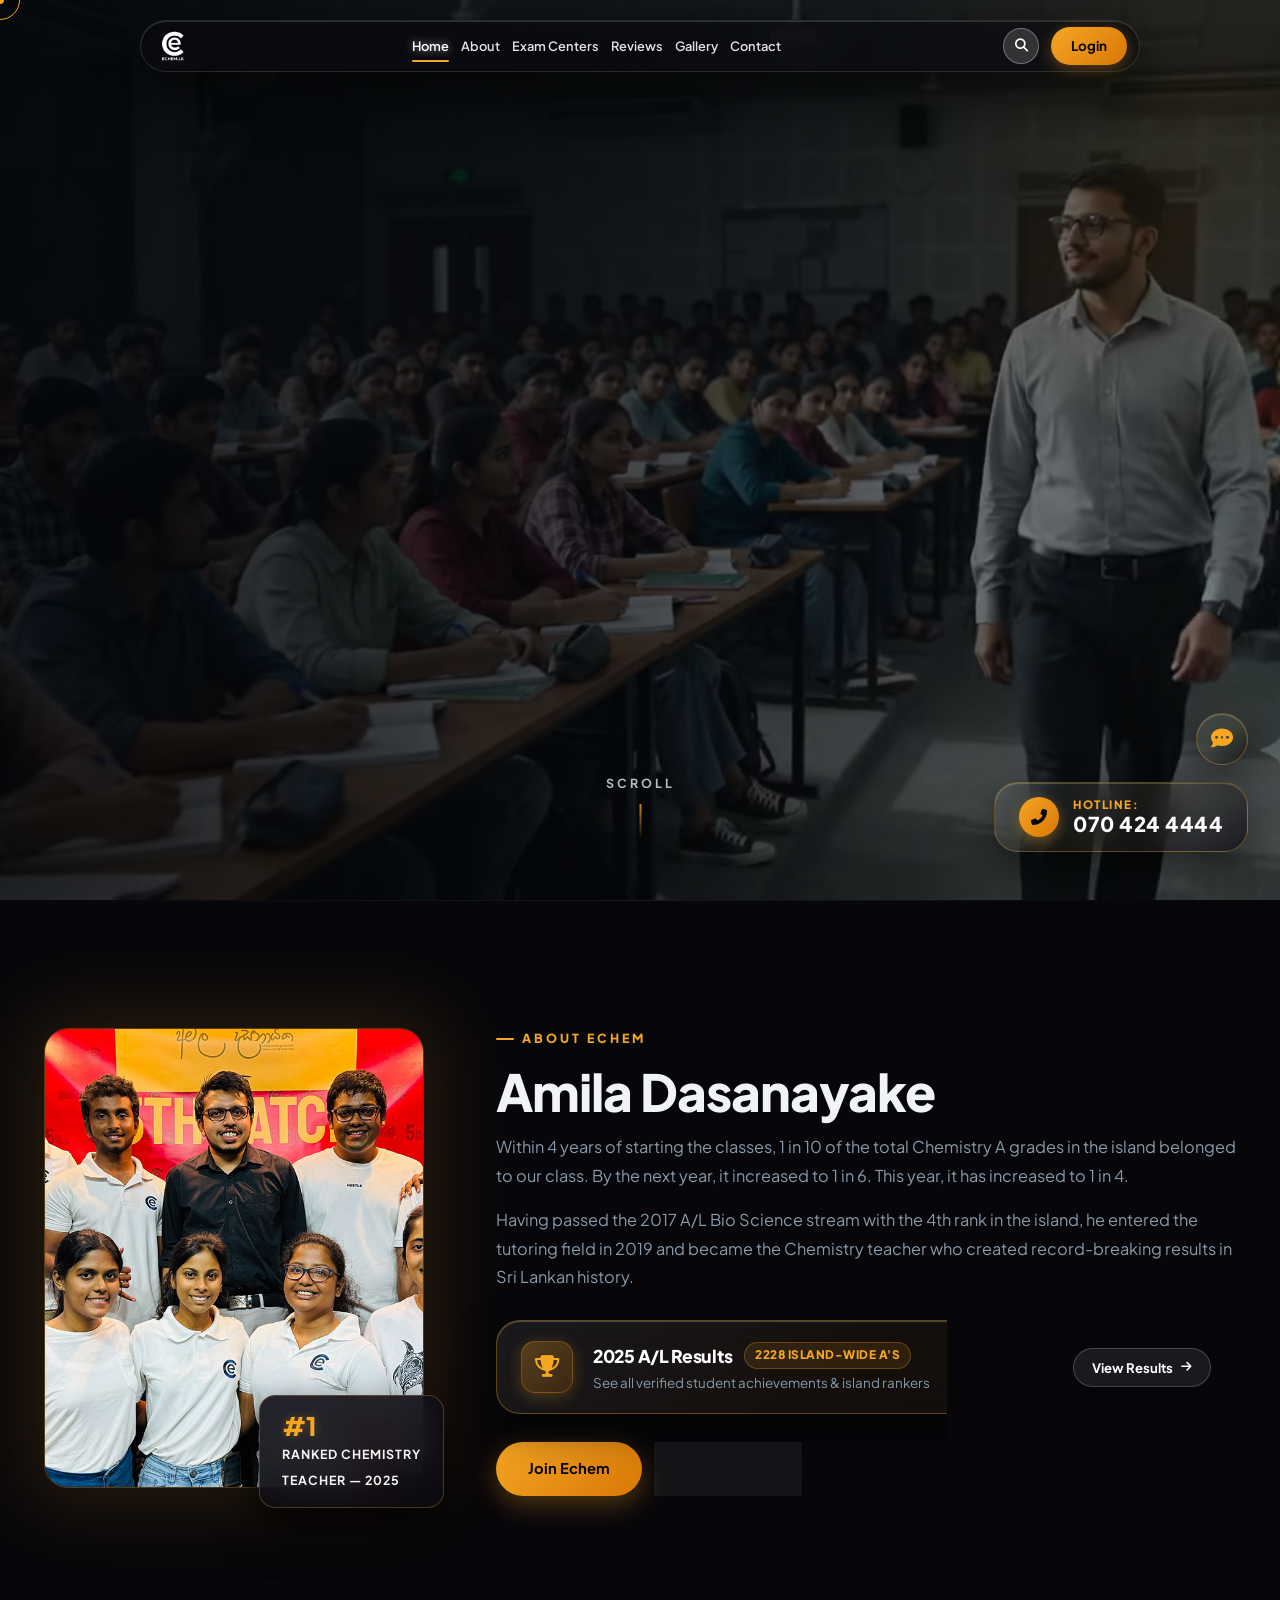
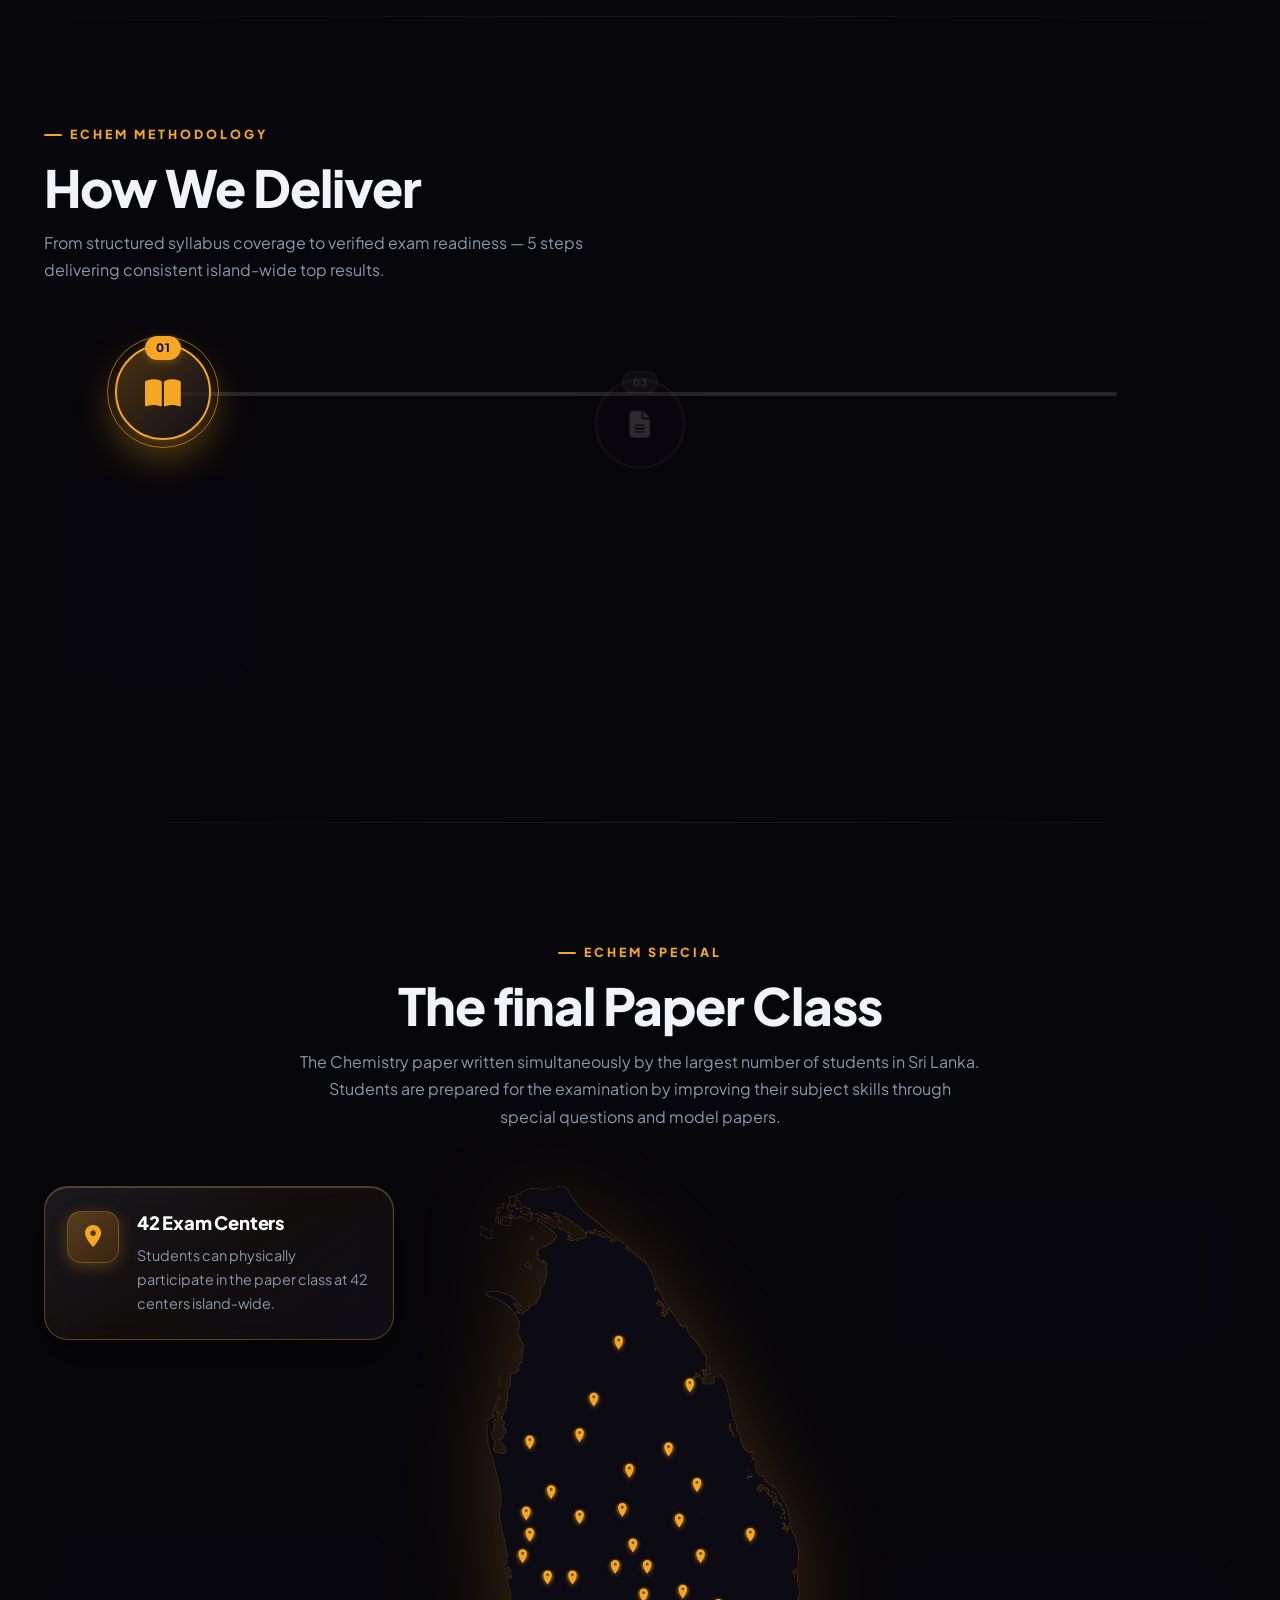
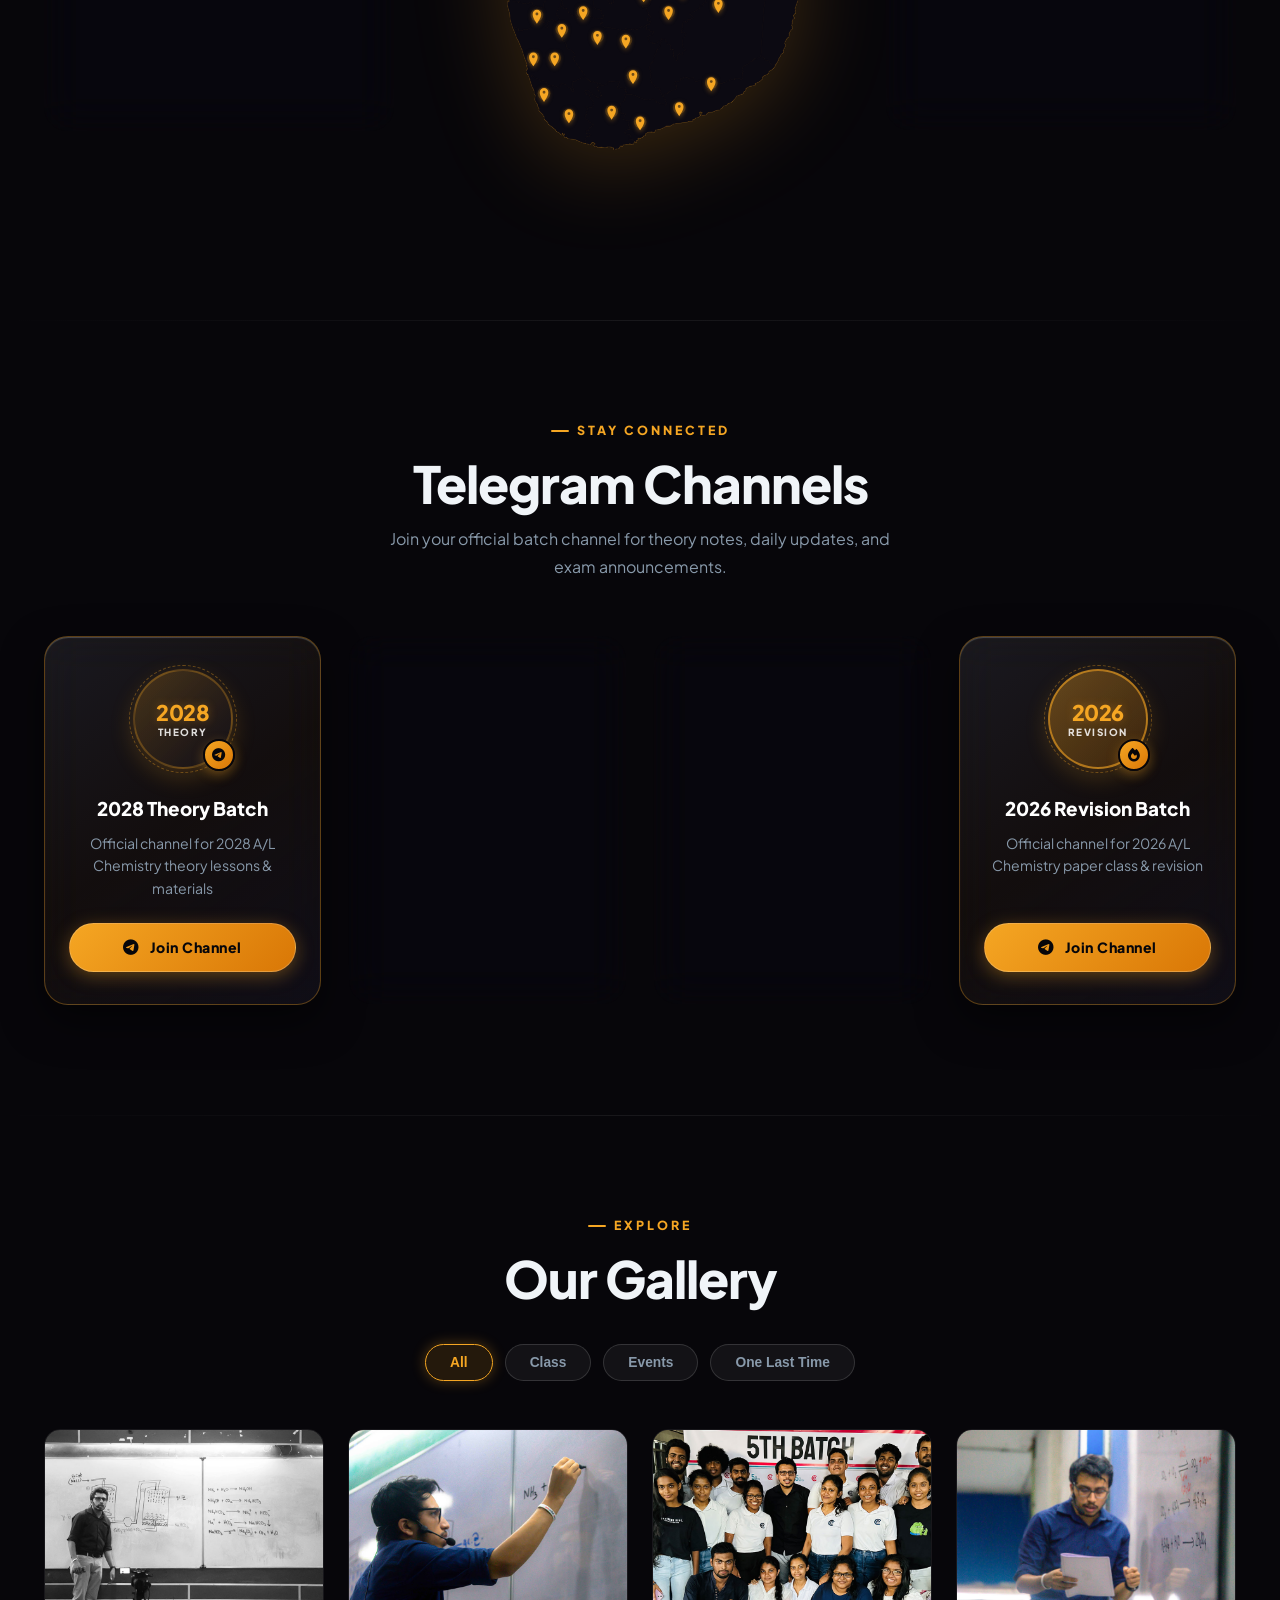
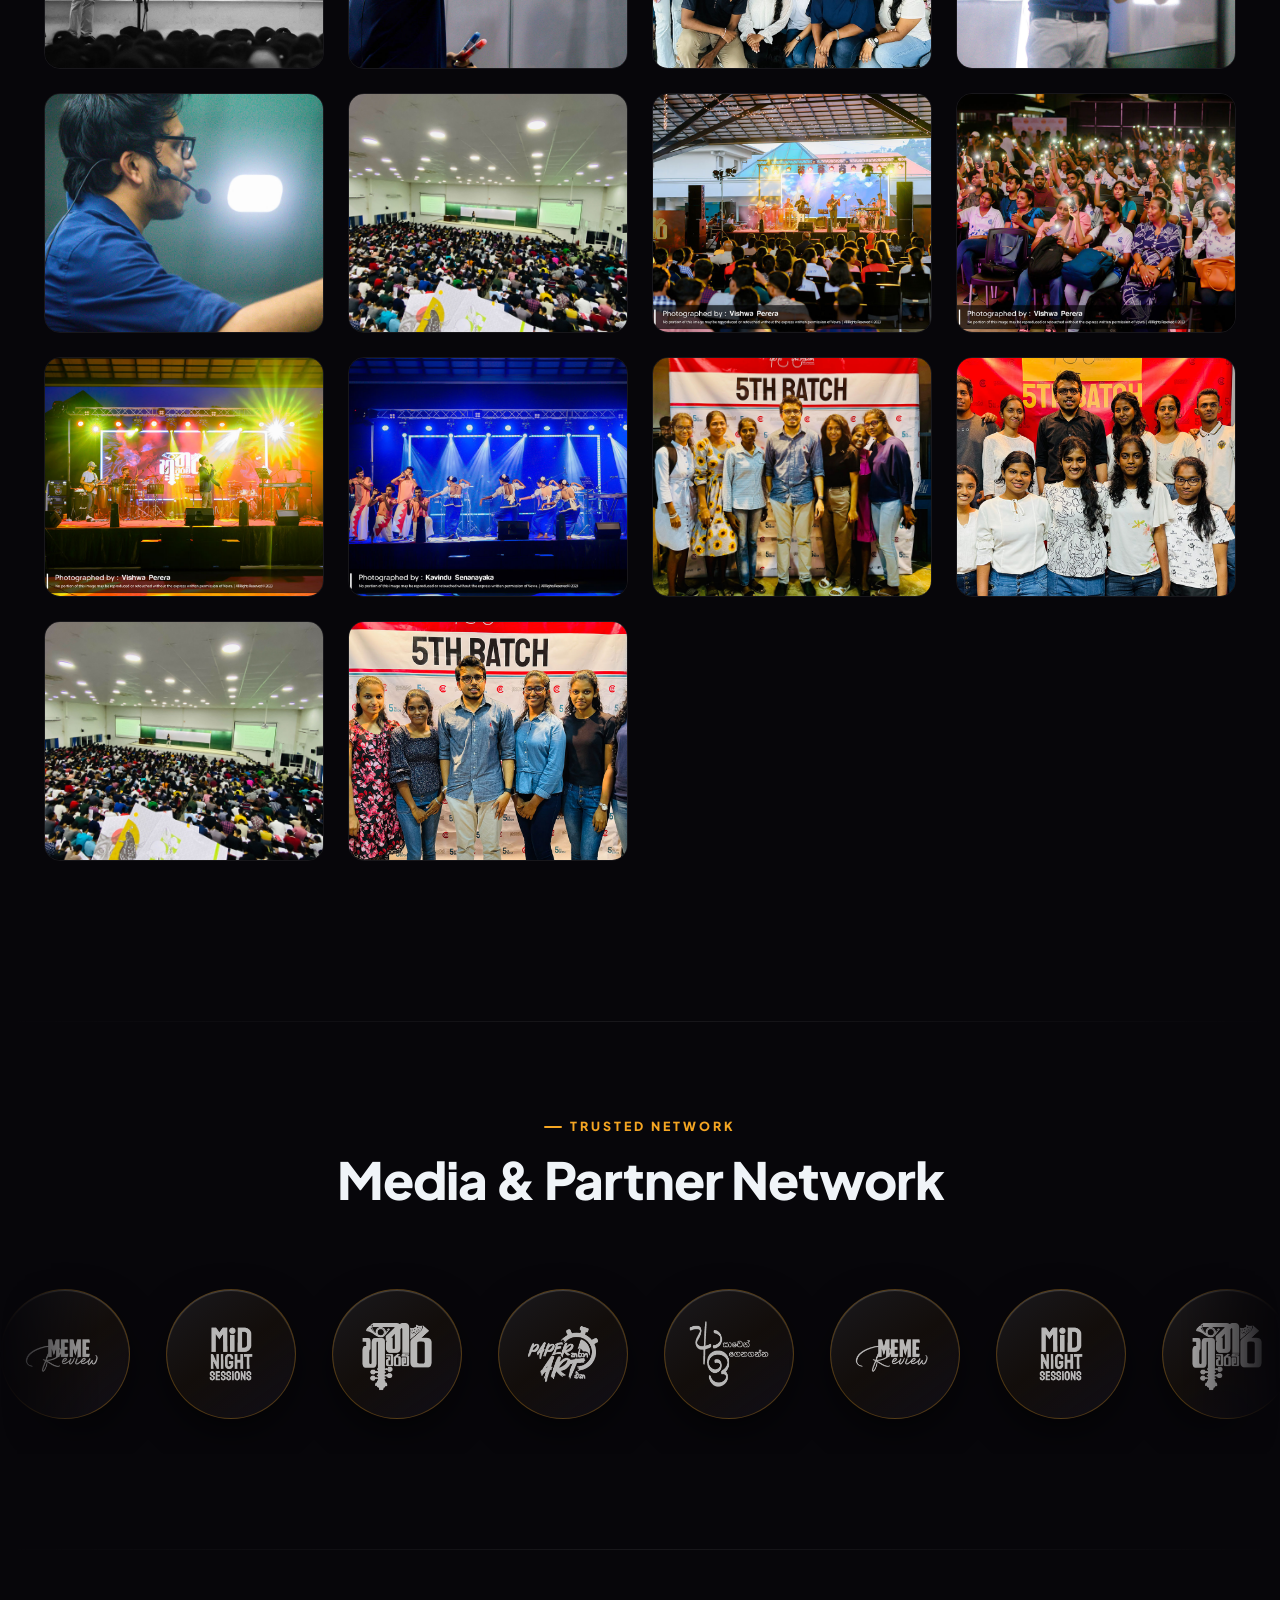
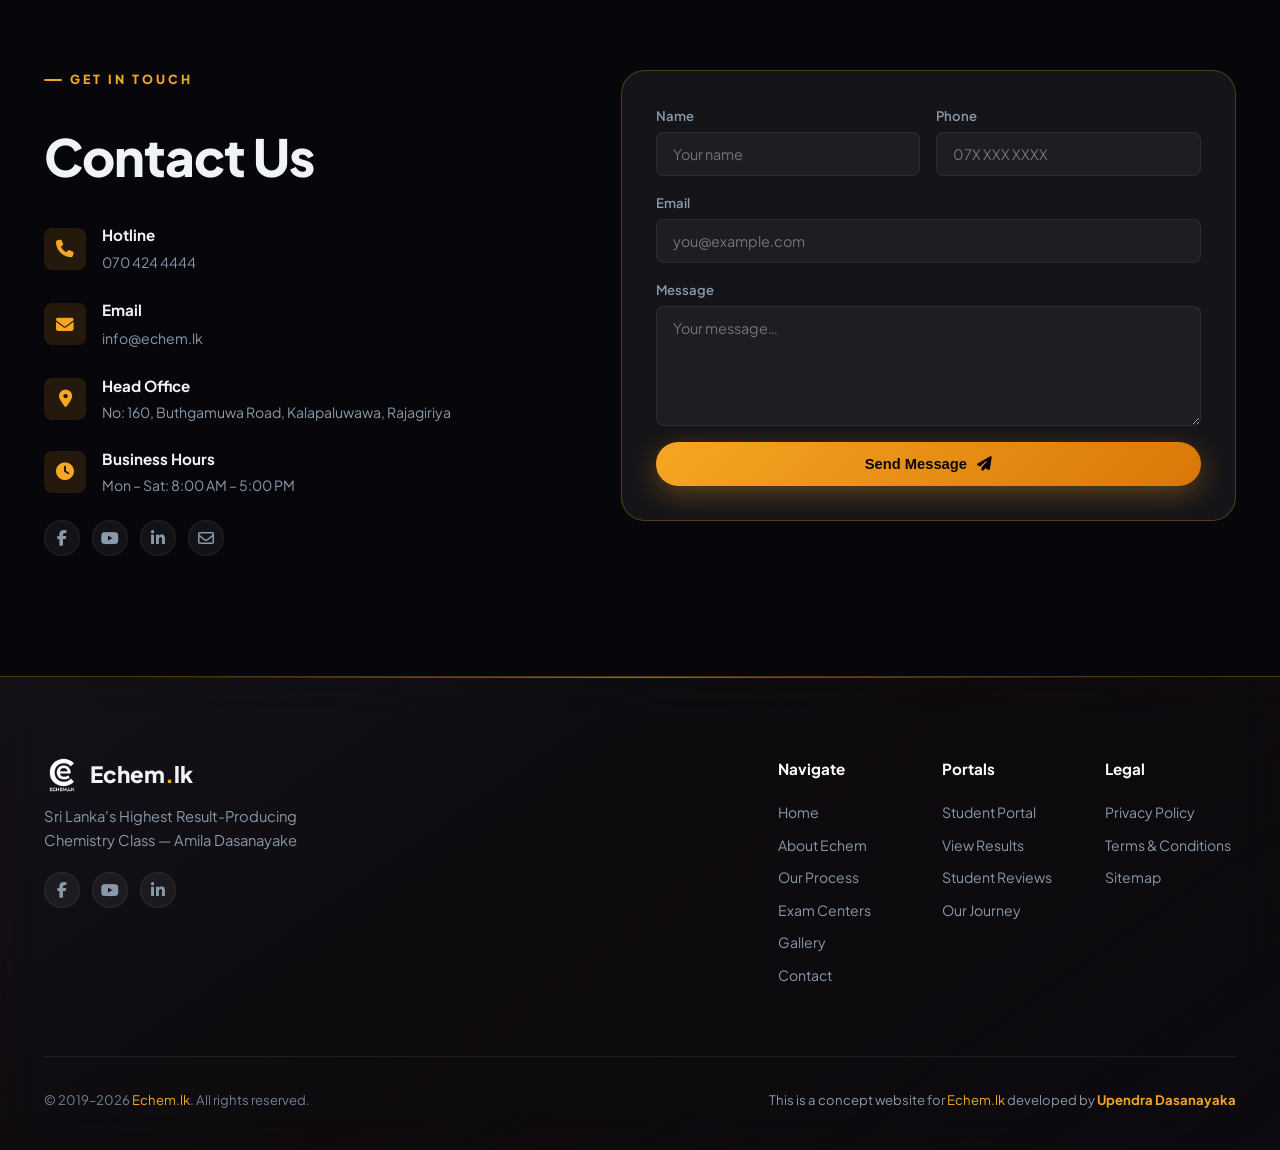
==== commit fe0bc72e: "Bump CSS cache-busting version to force mobile browsers to fetch new CSS" ====
--- a/eng.html
+++ b/eng.html
@@ -1,4 +1,4 @@
-﻿<!DOCTYPE html>
+<!DOCTYPE html>
 <html lang="en">
 <head>
   <meta charset="UTF-8">
@@ -17,7 +17,7 @@
   <script src="https://unpkg.com/lenis@1.1.14/dist/lenis.min.js"></script>
   <script src="https://mcp.figma.com/mcp/html-to-design/capture.js" async></script>
 
-  <link rel="stylesheet" href="css/style.css?v=2">
+  <link rel="stylesheet" href="css/style.css?v=3">
   <!-- Vercel Web Analytics & Speed Insights -->
   <script>
     window.va = window.va || function () { (window.vaq = window.vaq || []).push(arguments); };
--- a/css/style.css
+++ b/css/style.css
@@ -1,4 +1,4 @@
-﻿/* ── DESIGN SYSTEM & ROOT VARIABLES ── */
+/* ── DESIGN SYSTEM & ROOT VARIABLES ── */
     :root {
       --bg-void:       #07060a;
       --bg-deep:       #0d0b10;
@@ -352,33 +352,33 @@
     .hero-promo .li { display: block; }
 
     .hp-top { margin-bottom: 0px; width: 100%; }
-    .hp-year { font-size: 1.35rem; color: rgba(255,255,255,0.9); margin-bottom: 2px; font-weight: 300; font-family: var(--font-si); line-height: 1; }
+    .hp-year { font-size: clamp(0.9rem, 1.2vw, 1.35rem); color: rgba(255,255,255,0.9); margin-bottom: 2px; font-weight: 300; font-family: var(--font-si); line-height: 1; }
     .hp-yr-num { font-size: 1em; font-weight: 300; margin-right: 4px; font-family: 'Plus Jakarta Sans', sans-serif; }
     .hp-row1 { display: flex; align-items: center; justify-content: flex-start; gap: 20px; width: 100%; }
     .hp-text { display: flex; flex-direction: column; justify-content: center; }
-    .hp-bold { font-size: clamp(2.4rem, 4.8vw, 3.3rem); font-weight: 700; color: #fff; line-height: 1.06; letter-spacing: -0.5px; font-family: var(--font-si); }
+    .hp-bold { font-size: clamp(1.8rem, 3.2vw, 3.3rem); font-weight: 700; color: #fff; line-height: 1.35; letter-spacing: -0.5px; font-family: var(--font-si); }
     .hp-letter-a { font-size: 1.25em; font-weight: 900; font-family: 'Plus Jakarta Sans', sans-serif; margin-left: 4px; display: inline-block; }
     
     .hp-frac { padding: 0 !important; margin: 0 !important; }
   .hp-frac-wrap { display: flex; align-items: center; padding-right: 10px; flex-shrink: 0; }
     .hp-frac { display: inline-flex; align-items: center; font-family: 'Times New Roman', Times, Georgia, serif; color: var(--primary); font-weight: 700; line-height: 1; position: relative; padding: 12px 0; }
-    .hp-num { font-size: 6.2rem; font-family: 'Times New Roman', Times, Georgia, serif; font-weight: 700; transform: translateY(-22px); }
-    .hp-slash { font-size: 10rem; font-weight: 100; font-family: 'Times New Roman', Times, Georgia, serif; margin: 0 -12px; transform: scaleY(1.1) rotate(6deg); }
-    .hp-den { font-size: 6.2rem; font-family: 'Times New Roman', Times, Georgia, serif; font-weight: 700; transform: translateY(28px); }
-    .hp-suffix { font-size: 2.2rem; color: #fff; font-weight: 600; margin-left: 10px; font-family: var(--font-si); align-self: center; transform: translateY(0); }
+    .hp-num { font-size: clamp(3rem, 5vw, 6.2rem); font-family: 'Times New Roman', Times, Georgia, serif; font-weight: 700; transform: translateY(-0.35em); }
+    .hp-slash { font-size: clamp(5rem, 8vw, 10rem); font-weight: 100; font-family: 'Times New Roman', Times, Georgia, serif; margin: 0 -0.12em; transform: scaleY(1.1) rotate(6deg); }
+    .hp-den { font-size: clamp(3rem, 5vw, 6.2rem); font-family: 'Times New Roman', Times, Georgia, serif; font-weight: 700; transform: translateY(0.45em); }
+    .hp-suffix { font-size: clamp(1.2rem, 1.8vw, 2.2rem); color: #fff; font-weight: 600; margin-left: 10px; font-family: var(--font-si); align-self: center; transform: translateY(0); }
 
     .hp-div { border: none; height: 1px; background: linear-gradient(90deg, rgba(255,255,255,0.4) 0%, rgba(245, 166, 35, 0.3) 60%, transparent 100%); margin: 24px 0 18px 0; width: 520px; max-width: 90%; }
 
     .hp-mid { margin-bottom: 16px; width: 100%; }
-    .hp-small { font-size: 1.35rem; color: rgba(255,255,255,0.88); line-height: 1.35; margin-bottom: 6px; font-weight: 300; font-family: var(--font-si); }
-    .hp-record { font-size: clamp(2rem, 3.8vw, 2.7rem); font-weight: 800; color: #fff; line-height: 1.1; margin-bottom: -16px; font-family: var(--font-si); position: relative; z-index: 4; text-shadow: 0 3px 8px rgba(0,0,0,0.9); }
+    .hp-small { font-size: clamp(0.9rem, 1.2vw, 1.35rem); color: rgba(255,255,255,0.88); line-height: 1.35; margin-bottom: 6px; font-weight: 300; font-family: var(--font-si); }
+    .hp-record { font-size: clamp(1.6rem, 2.2vw, 2.7rem); font-weight: 800; color: #fff; line-height: 1.1; margin-bottom: -16px; font-family: var(--font-si); position: relative; z-index: 4; text-shadow: 0 3px 8px rgba(0,0,0,0.9); }
     .hp-chem-row { display: flex; align-items: center; gap: 0px; flex-wrap: nowrap; margin-bottom: 5px; width: 100%; }
-    .hp-chem { font-size: clamp(3rem, 5.8vw, 4.4rem); font-weight: 900; color: var(--primary); line-height: 1; letter-spacing: -1.5px; position: relative; z-index: 3; margin-right: -4px; -webkit-text-stroke: 1px #000; text-shadow: 2px 2px 0 #000, 0 4px 12px rgba(0,0,0,0.9); font-family: 'Inter', system-ui, -apple-system, sans-serif; }
-    .hp-badge { background: var(--primary); color: #000; padding: 4px 18px 4px 28px; font-weight: 800; font-size: clamp(1.5rem, 2.6vw, 1.9rem); display: inline-flex; align-items: center; font-family: var(--font-si); clip-path: polygon(14px 0, 100% 0, 100% 100%, 0 100%); z-index: 1; flex-shrink: 0; height: fit-content; }
+    .hp-chem { font-size: clamp(2.6rem, 3.8vw, 4.4rem); font-weight: 900; color: var(--primary); line-height: 1; letter-spacing: -1.5px; position: relative; z-index: 3; margin-right: -4px; -webkit-text-stroke: 1px #000; text-shadow: 2px 2px 0 #000, 0 4px 12px rgba(0,0,0,0.9); font-family: 'Inter', system-ui, -apple-system, sans-serif; }
+    .hp-badge { background: var(--primary); color: #000; padding: 4px 18px 4px 28px; font-weight: 800; font-size: clamp(1.1rem, 1.6vw, 1.9rem); display: inline-flex; align-items: center; font-family: var(--font-si); clip-path: polygon(14px 0, 100% 0, 100% 100%, 0 100%); z-index: 1; flex-shrink: 0; height: fit-content; }
 
     .hp-bot { margin-bottom: 0px; width: 100%; }
     .hp-massive {
-      font-size: clamp(6.2rem, 15.5vw, 11rem);
+      font-size: clamp(5rem, 8.5vw, 11rem);
       font-weight: 900;
       color: var(--primary);
       line-height: 0.85;
@@ -1462,8 +1462,8 @@
     /* ── FLOATING GLASS HOTLINE BOX (Bottom-Right, Top-Only Visibility) ── */
     .hl-glass-box {
       position: fixed;
-      bottom: 28px;
-      right: 28px;
+      bottom: 48px;
+      right: 32px;
       z-index: 998;
       display: flex;
       align-items: center;
@@ -1537,8 +1537,8 @@
 
     #back-top {
       position: fixed;
-      bottom: 28px;
-      left: 28px;
+      bottom: 48px;
+      left: 32px;
       z-index: 900;
       width: 44px;
       height: 44px;
@@ -1676,8 +1676,8 @@
     /* 1. Chatbot Trigger Button */
     .chat-trig-btn {
       position: fixed;
-      bottom: 115px;
-      right: 28px;
+      bottom: 135px;
+      right: 32px;
       z-index: 999;
       width: 52px;
       height: 52px;
@@ -1697,7 +1697,7 @@
     }
 
     body.scrolled-down .chat-trig-btn {
-      bottom: 28px;
+      bottom: 48px;
     }
 
     .chat-trig-btn:hover, .chat-trig-btn.active {
@@ -1711,8 +1711,8 @@
     /* 2. Back to Top Button */
     .btt-btn {
       position: fixed;
-      bottom: 178px;
-      right: 32px;
+      bottom: 198px;
+      right: 36px;
       z-index: 997;
       width: 44px;
       height: 44px;
@@ -1735,7 +1735,7 @@
     }
 
     body.scrolled-down .btt-btn {
-      bottom: 92px;
+      bottom: 112px;
     }
 
     .btt-btn.vis {
@@ -2228,6 +2228,8 @@
 
   .hp-bold {
     font-size: clamp(1.4rem, 5vw, 1.9rem) !important;
+    line-height: 1.4 !important;
+    margin-bottom: 4px !important;
   }
 
   .hp-frac { padding: 0 !important; margin: 0 !important; }
@@ -2242,7 +2244,7 @@
   .hp-div {
     width: 100% !important;
     max-width: 100% !important;
-    margin: -28px 0 10px 0 !important;
+    margin: 16px 0 16px 0 !important;
   }
 
   .hp-small {
@@ -2360,23 +2362,6 @@
 }
 
 
-/* Mobile Login Button Fix */
-.nav-links a.mobile-login {
-  display: block !important;
-  background: linear-gradient(135deg, var(--primary), #d97706) !important;
-  color: #000 !important;
-  padding: 10px 16px !important;
-  border-radius: 24px !important;
-  margin-top: 8px !important;
-  font-weight: 800 !important;
-  box-shadow: 0 4px 16px rgba(245, 166, 35, 0.25) !important;
-  text-align: center !important;
-  transition: transform 0.2s, box-shadow 0.2s !important;
-}
-.nav-links a.mobile-login:active {
-  transform: scale(0.96) !important;
-  box-shadow: 0 2px 8px rgba(245, 166, 35, 0.4) !important;
-}
 
 
 /* Mobile overrides for bottom section / res-thumb */
@@ -2426,3 +2411,20 @@
     padding: 60px 0 80px 0 !important;
   }
 }
+
+
+/* Small Desktop Optimization for left content and navbar */
+@media (max-width: 1400px) and (min-width: 901px) {
+  .nav-links { gap: 12px !important; }
+  .nav-links a { font-size: 0.8rem !important; }
+  .nav-pill { padding: 6px 12px 6px 16px !important; }
+  
+  .hp-massive { font-size: clamp(4.5rem, 10vw, 7.5rem) !important; }
+  .hp-record { font-size: clamp(1.6rem, 3.5vw, 2.2rem) !important; }
+  .hp-chem { font-size: clamp(2.4rem, 4.5vw, 3.5rem) !important; }
+  .hp-bold { font-size: clamp(2rem, 3.5vw, 2.8rem) !important; }
+  
+  .cen-left {
+    max-width: 480px;
+  }
+}
